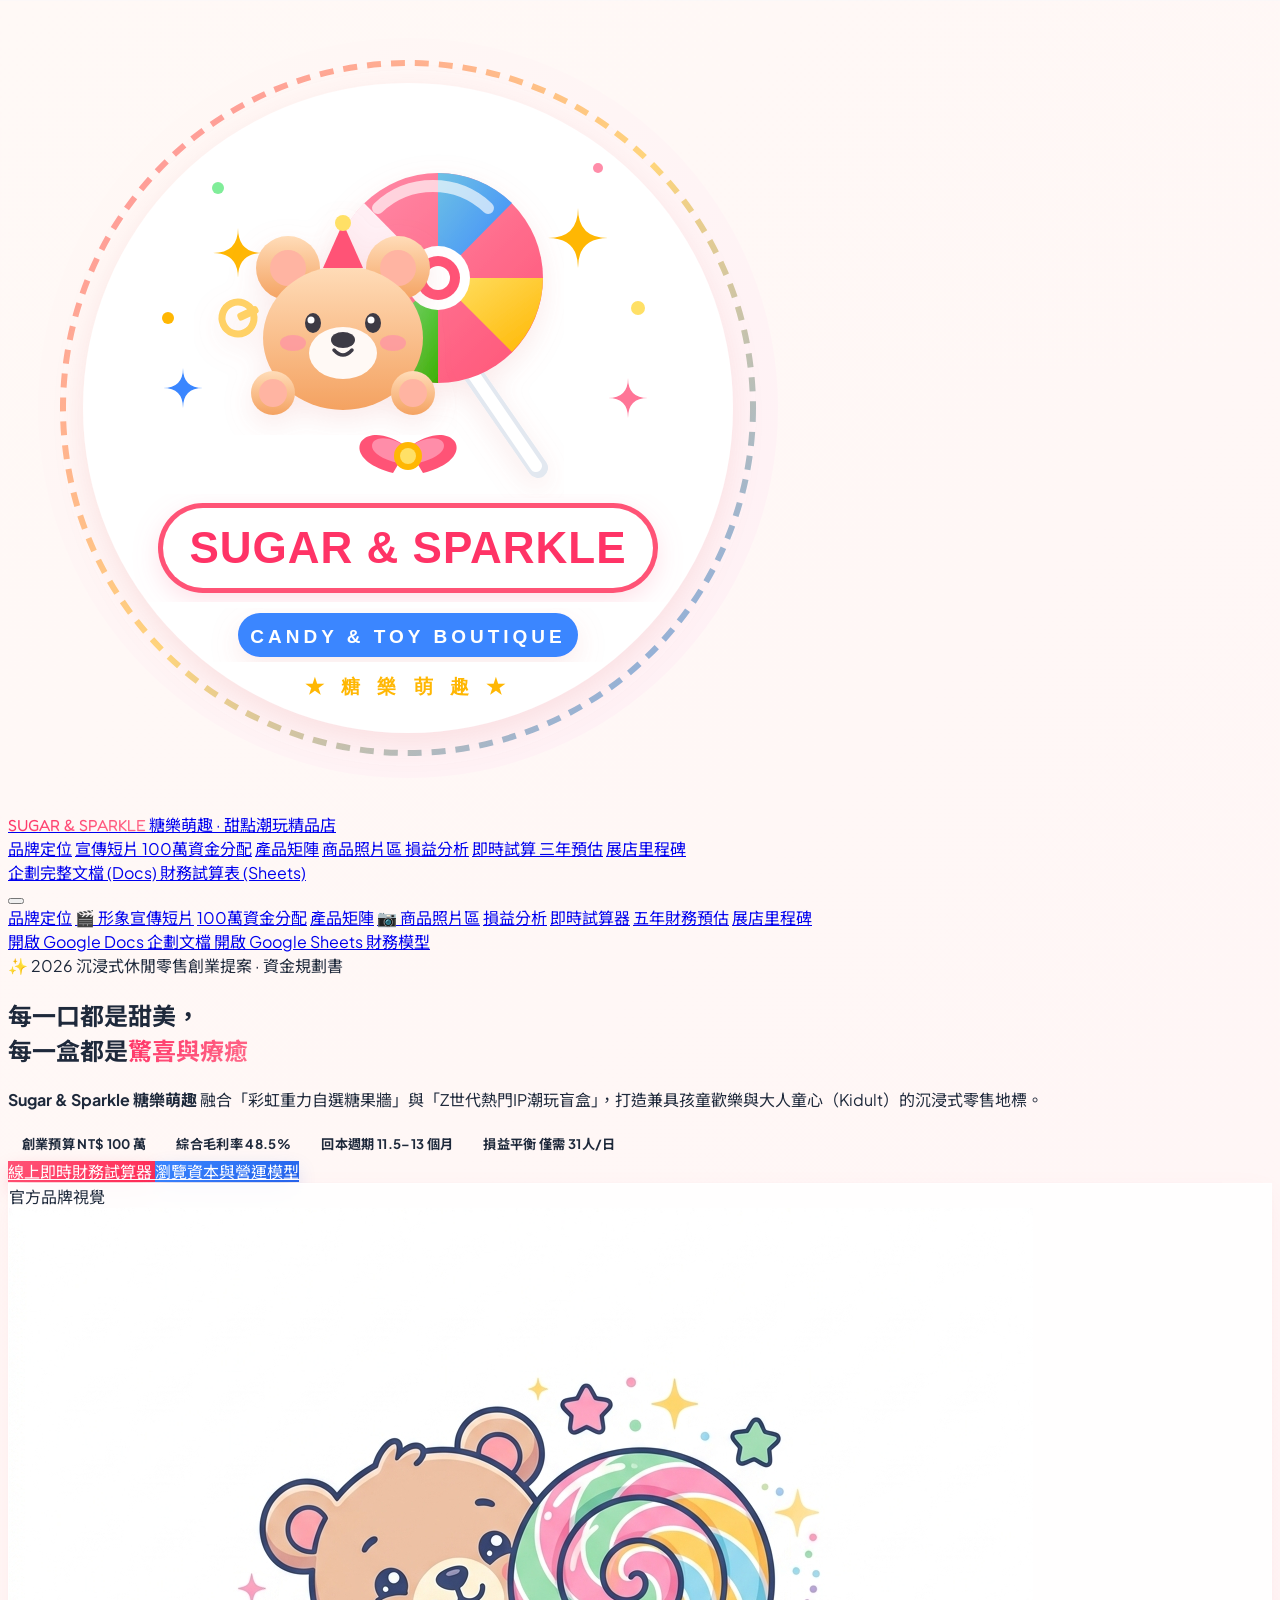
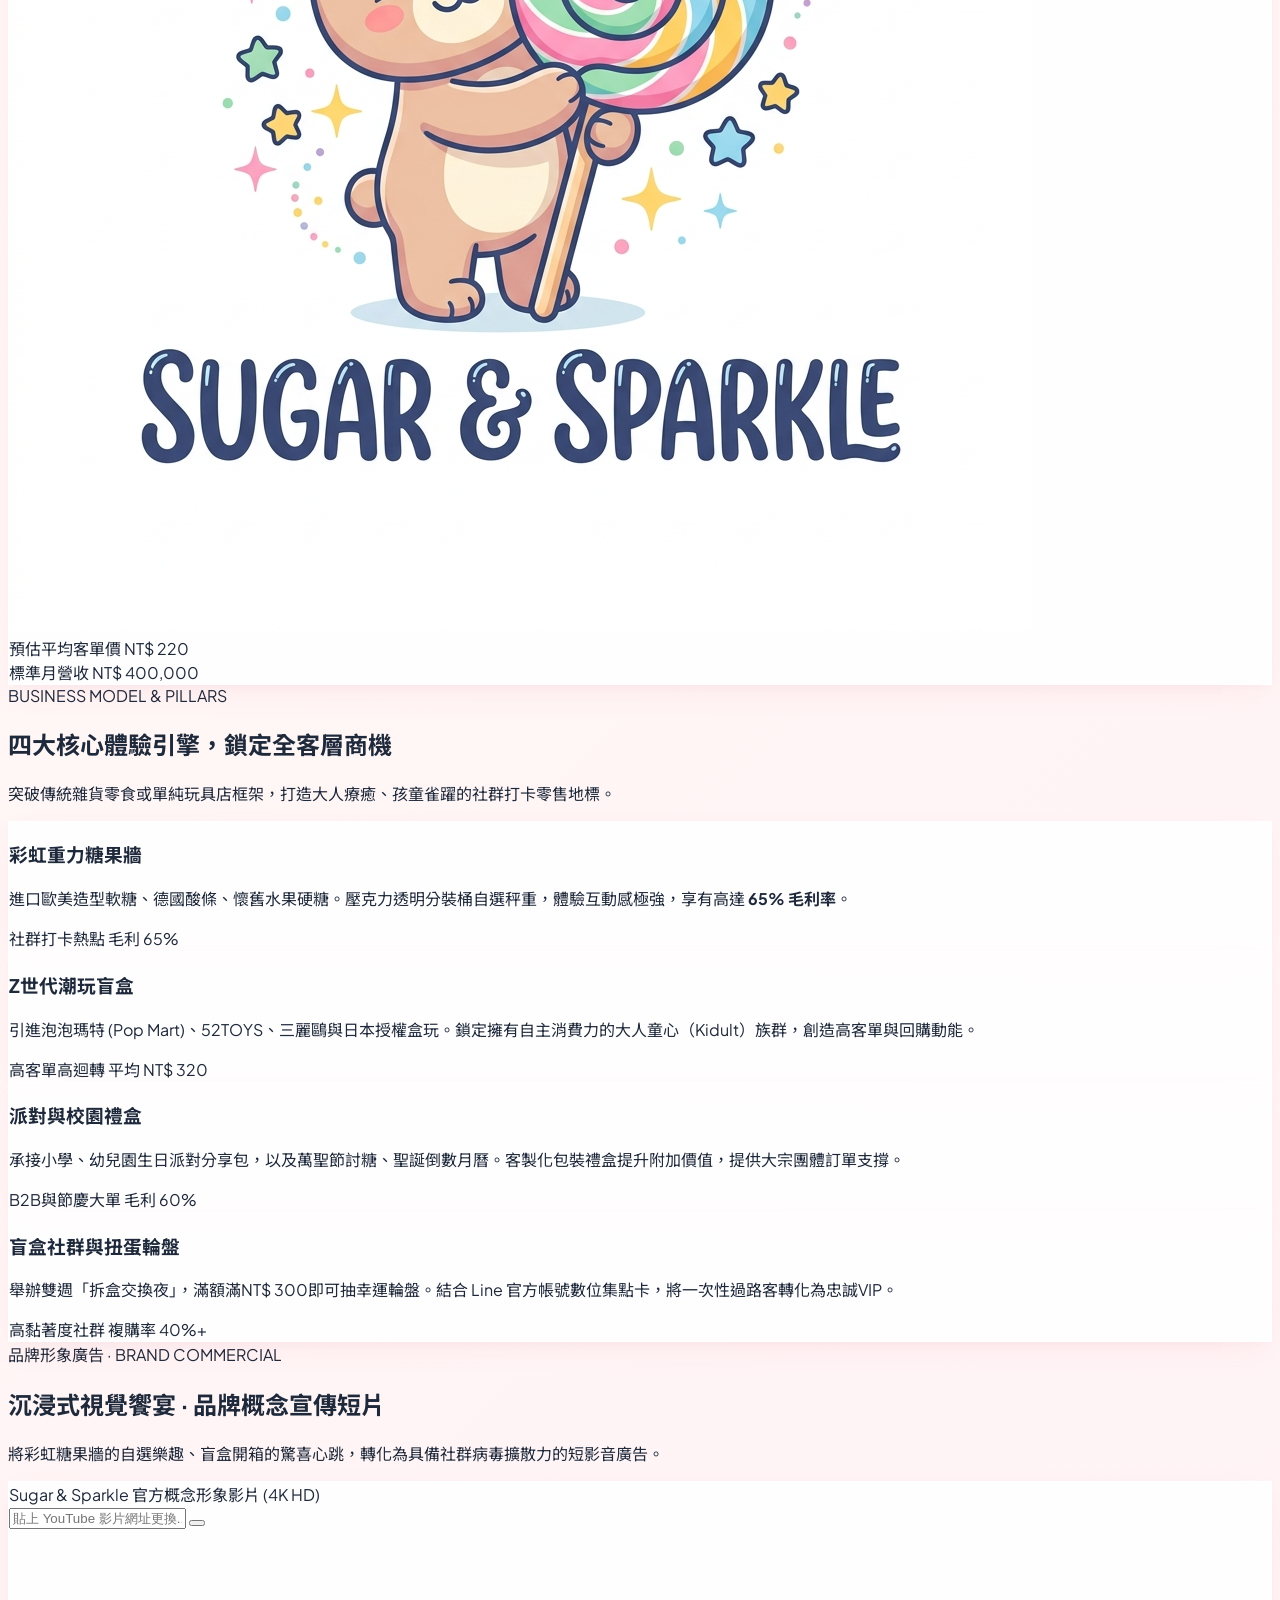
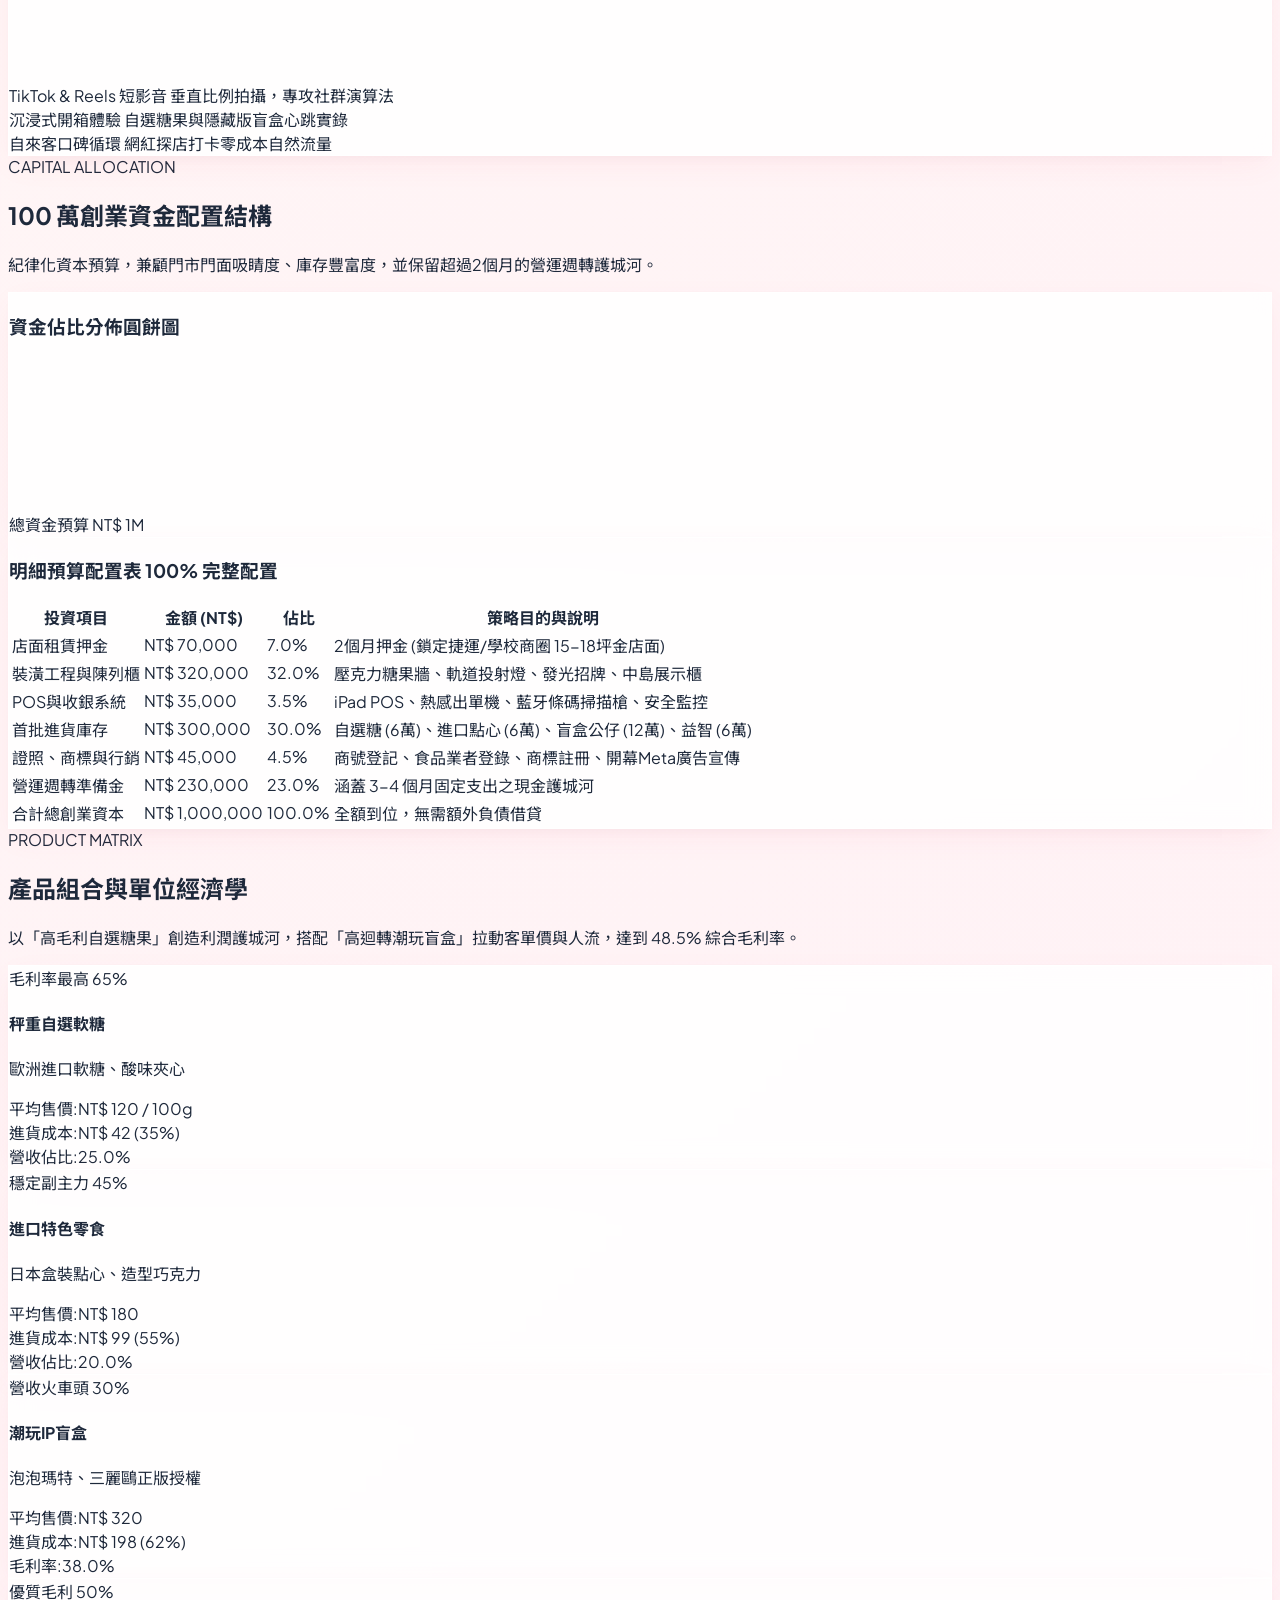
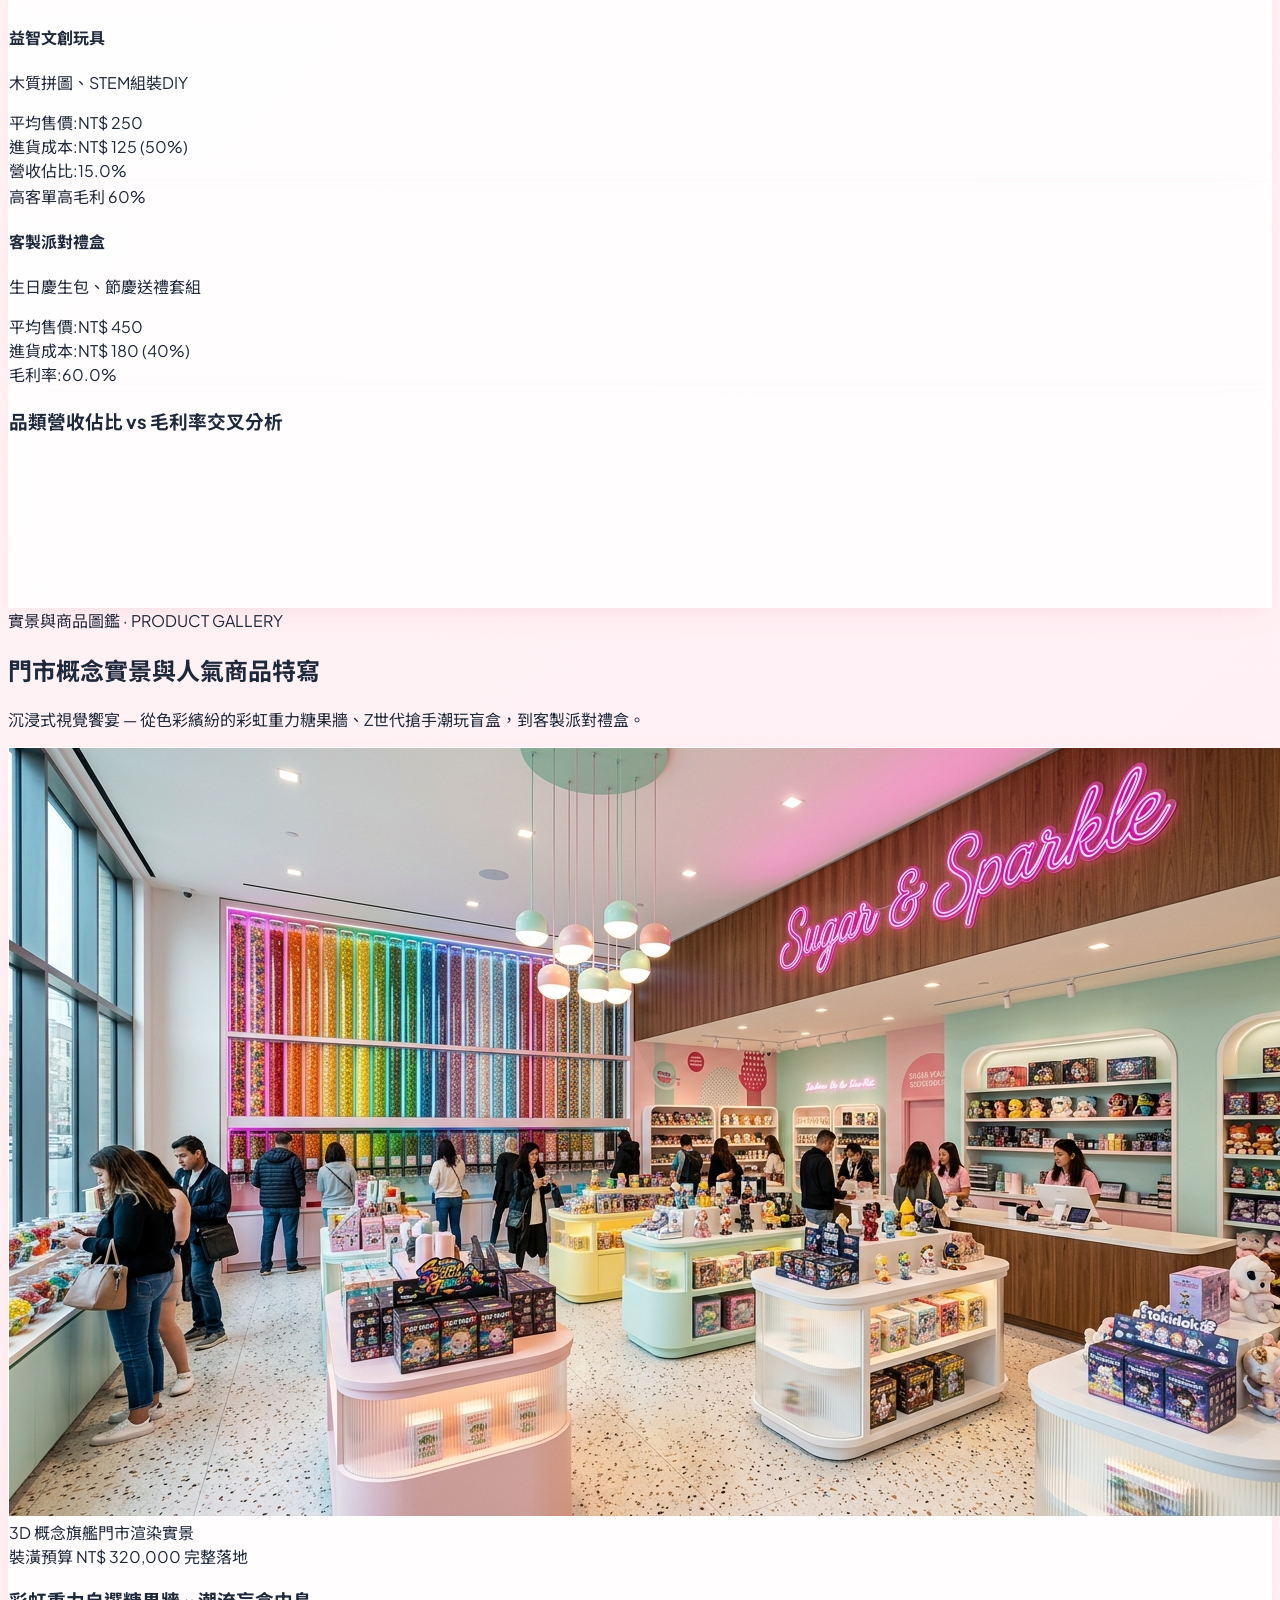
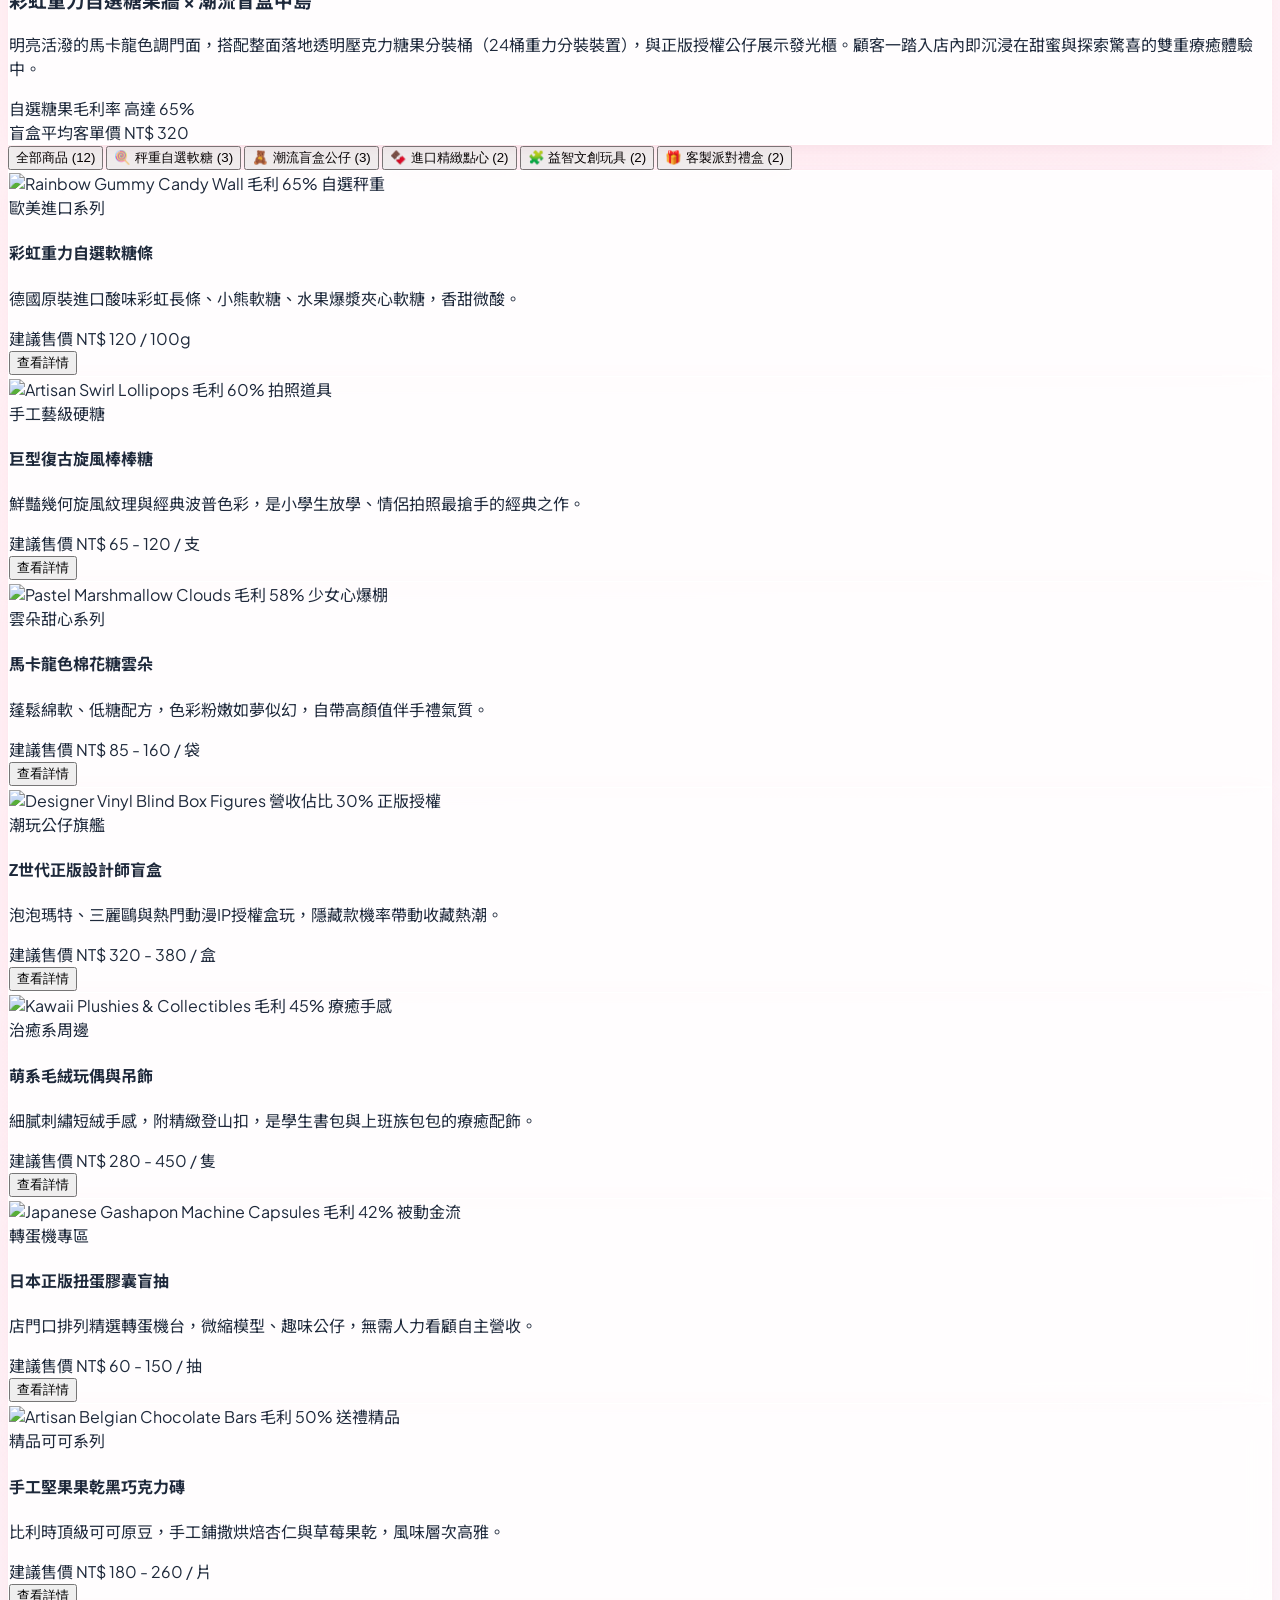
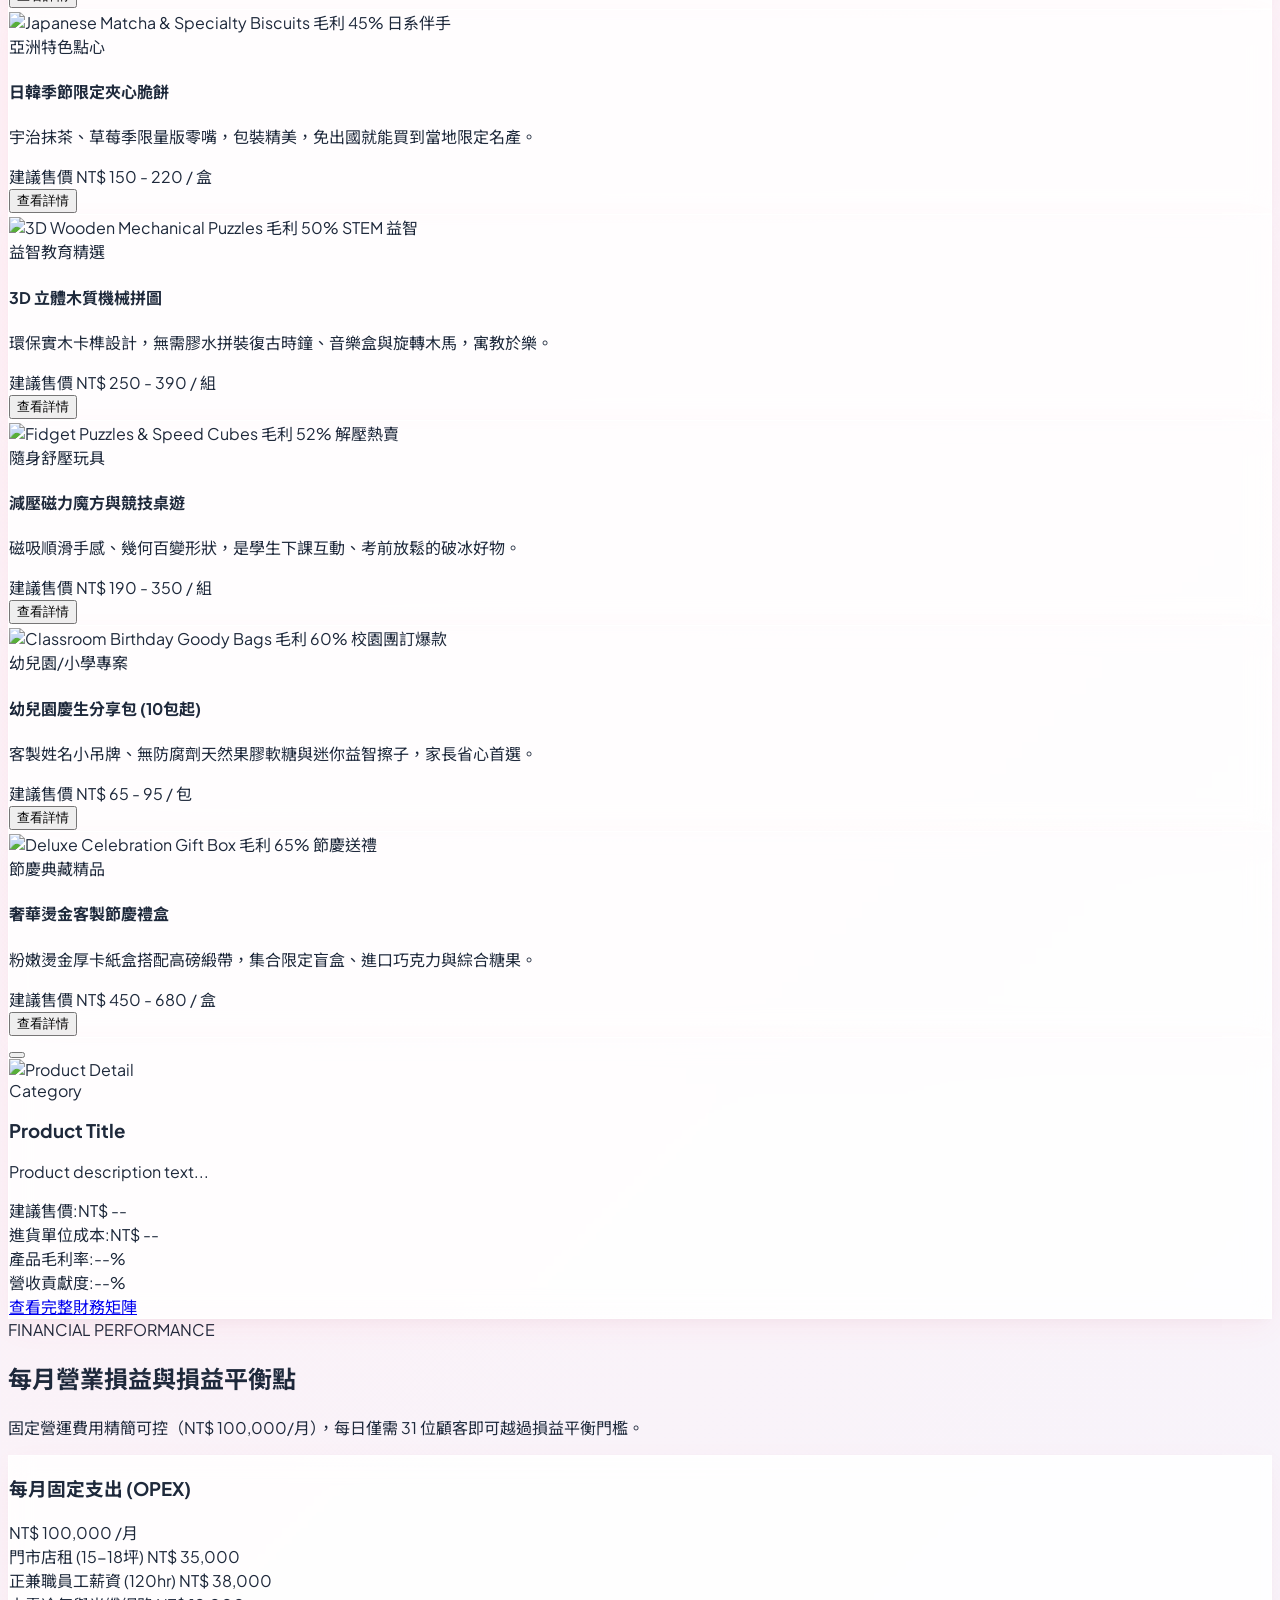
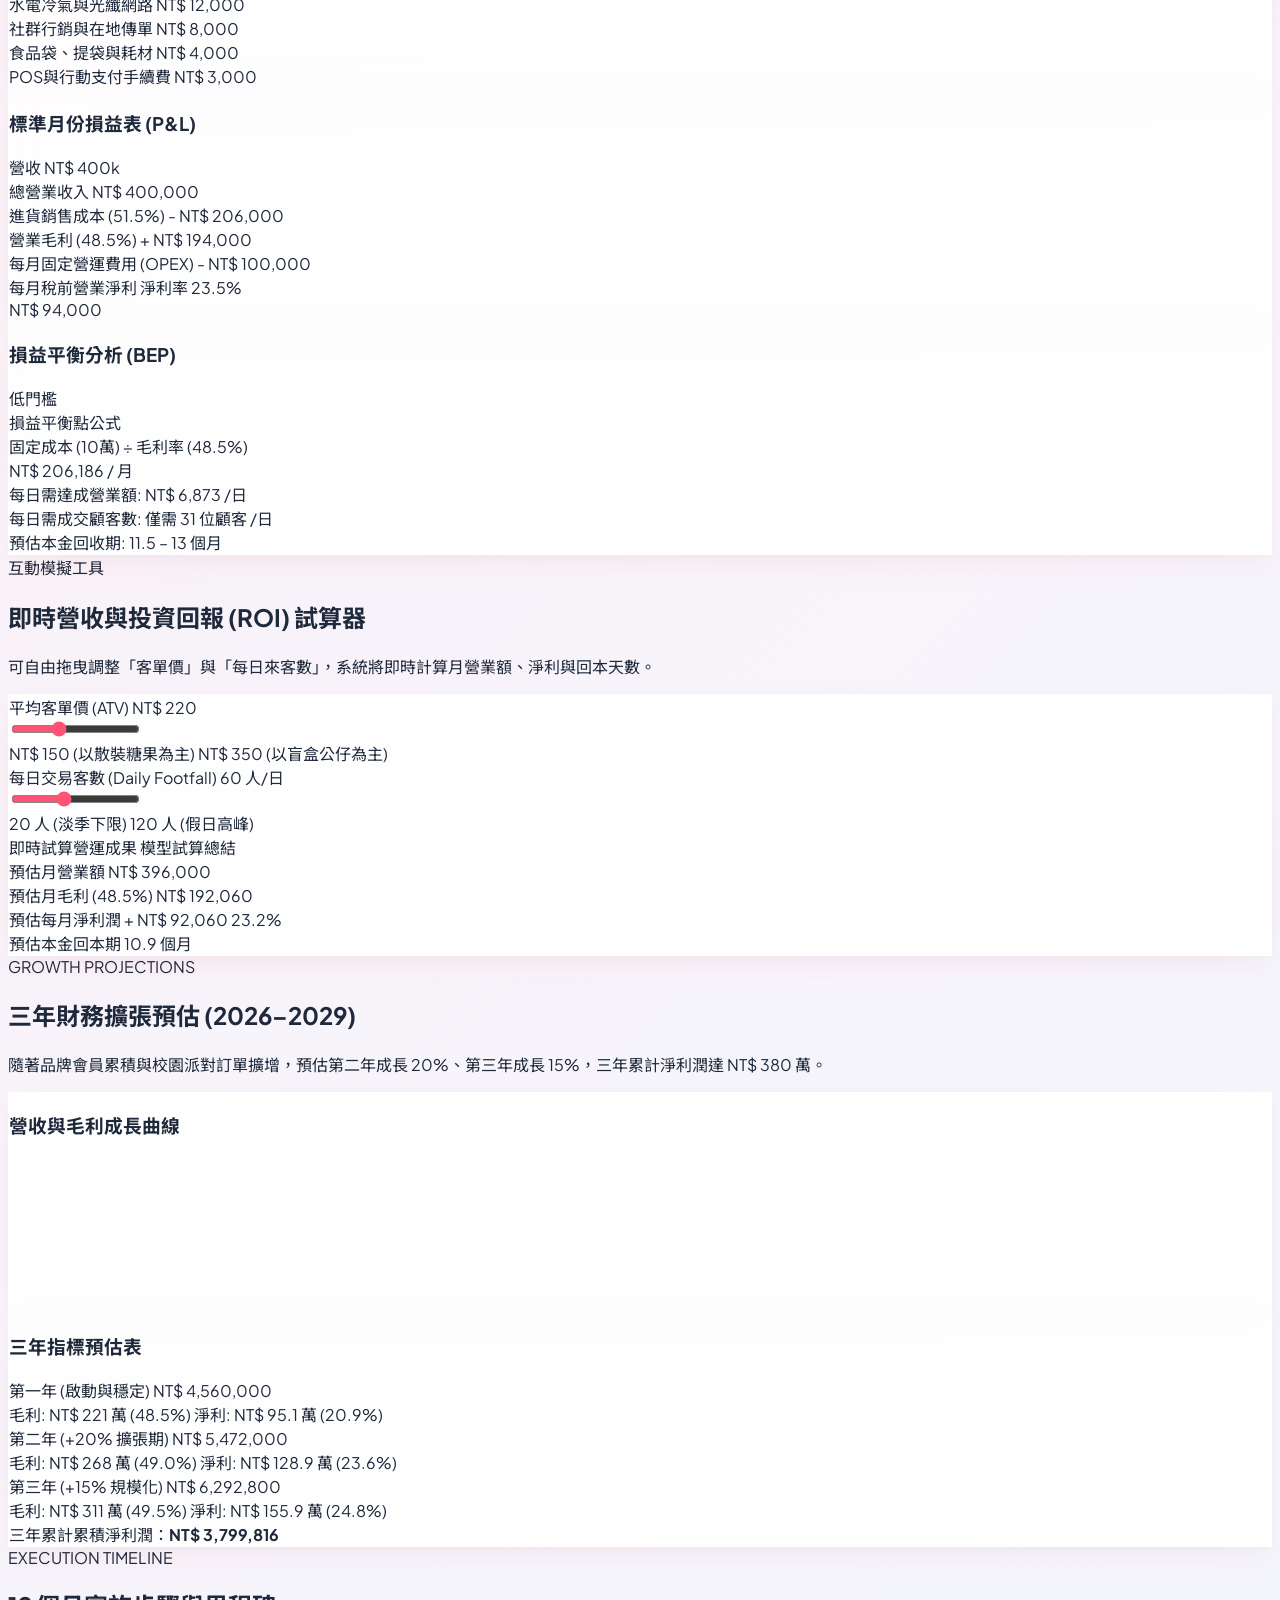
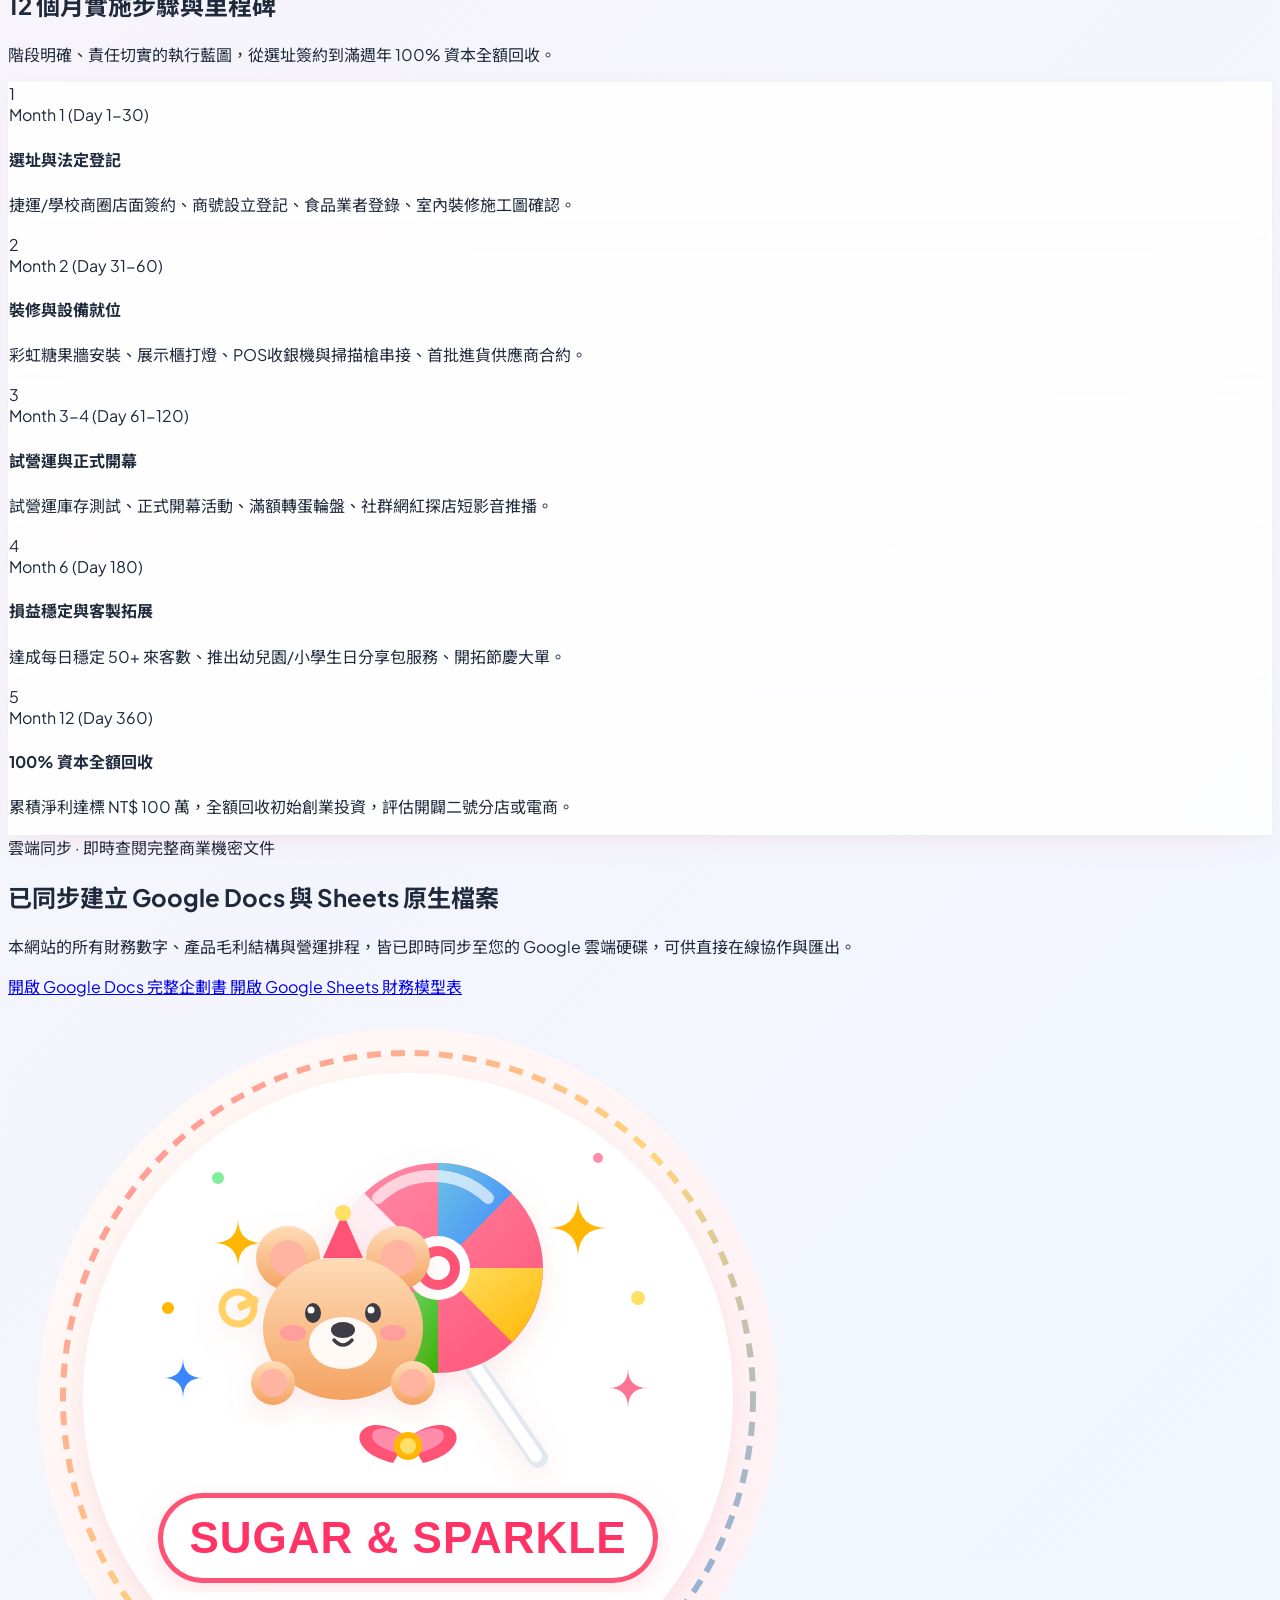
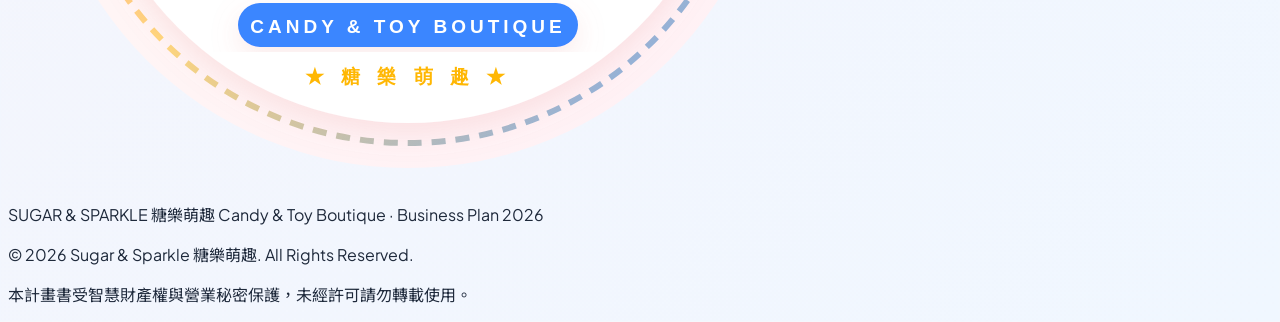
==== index.html @ ecc7aab5 "Add brand commercial video theater and product showcase gallery" ====
<!DOCTYPE html>
<html lang="zh-TW" class="scroll-smooth">
<head>
  <meta charset="UTF-8">
  <meta name="viewport" content="width=device-width, initial-scale=1.0">
  <title>Sugar & Sparkle 糖樂萌趣 | 糖果與潮玩專賣店 創業營運計畫書</title>
  <meta name="description" content="Sugar & Sparkle 糖樂萌趣 商業企劃書與財務模型網站。結合彩虹自選糖果牆與Z世代潮玩盲盒，100萬資本預算，毛利率48.5%，投資回收期12個月。">
  
  <!-- Tailwind CSS CDN -->
  <script src="https://cdn.tailwindcss.com"></script>
  <!-- Chart.js CDN -->
  <script src="https://cdn.jsdelivr.net/npm/chart.js"></script>
  <!-- Lucide Icons -->
  <script src="https://unpkg.com/lucide@latest"></script>
  
  <!-- Custom Styles -->
  <link rel="stylesheet" href="styles.css">
  
  <script>
    tailwind.config = {
      theme: {
        extend: {
          colors: {
            brandPink: '#FF5376',
            brandPinkLight: '#FFEBF0',
            brandBlue: '#3A86FF',
            brandYellow: '#FFB703',
            brandMint: '#06D6A0',
            brandPurple: '#8338EC',
          }
        }
      }
    }
  </script>
</head>
<body class="antialiased min-h-screen">

  <!-- ================= TOP NAVIGATION ================= -->
  <header class="sticky top-0 z-50 bg-white/80 backdrop-blur-md border-b border-pink-100 shadow-sm transition-all">
    <div class="max-w-7xl mx-auto px-4 sm:px-6 lg:px-8 h-20 flex items-center justify-between">
      
      <!-- Logo & Brand Name -->
      <a href="#" class="flex items-center gap-3 group">
        <img src="assets/images/logo.svg" alt="Sugar & Sparkle Logo" class="w-12 h-12 rounded-full shadow-md group-hover:scale-105 transition-transform">
        <div>
          <span class="text-xl sm:text-2xl font-black font-display gradient-text-pink tracking-tight block">SUGAR &amp; SPARKLE</span>
          <span class="text-xs font-bold text-gray-500 tracking-wider block -mt-1">糖樂萌趣 · 甜點潮玩精品店</span>
        </div>
      </a>

      <!-- Desktop Navigation Links -->
      <nav class="hidden lg:flex items-center gap-7 text-sm font-bold text-gray-700">
        <a href="#concept" class="hover:text-brandPink transition-colors">品牌定位</a>
        <a href="#video" class="hover:text-brandPink transition-colors flex items-center gap-1 font-bold text-brandPurple">
          <i data-lucide="film" class="w-4 h-4"></i>宣傳短片
        </a>
        <a href="#budget" class="hover:text-brandPink transition-colors">100萬資金分配</a>
        <a href="#products" class="hover:text-brandPink transition-colors">產品矩陣</a>
        <a href="#gallery" class="hover:text-brandPink transition-colors font-extrabold text-brandPink flex items-center gap-1.5 bg-pink-50 px-3 py-1.5 rounded-xl border border-pink-200">
          <i data-lucide="camera" class="w-4 h-4"></i>商品照片區
        </a>
        <a href="#pnl" class="hover:text-brandPink transition-colors">損益分析</a>
        <a href="#simulator" class="hover:text-brandPink transition-colors text-brandPurple font-extrabold flex items-center gap-1">
          <i data-lucide="calculator" class="w-4 h-4"></i>即時試算
        </a>
        <a href="#forecast" class="hover:text-brandPink transition-colors">三年預估</a>
        <a href="#roadmap" class="hover:text-brandPink transition-colors">展店里程碑</a>
      </nav>

      <!-- External Document Action Buttons -->
      <div class="hidden sm:flex items-center gap-3">
        <a href="https://docs.google.com/document/d/13652drQSwojgFWc6NzLKUGcrDVU-M7qpPdoCTwTQ1DA/edit" target="_blank" rel="noopener noreferrer" 
           class="inline-flex items-center gap-2 px-3.5 py-2 text-xs font-bold rounded-xl text-blue-700 bg-blue-50 hover:bg-blue-100 border border-blue-200 transition-all">
          <i data-lucide="file-text" class="w-4 h-4 text-blue-600"></i>
          <span>企劃完整文檔 (Docs)</span>
        </a>
        <a href="https://docs.google.com/spreadsheets/d/10dj69oe44KHVzqjqfm9YEBhESA_I3HHJ52TpIxMerf4/edit" target="_blank" rel="noopener noreferrer" 
           class="inline-flex items-center gap-2 px-3.5 py-2 text-xs font-bold rounded-xl text-emerald-700 bg-emerald-50 hover:bg-emerald-100 border border-emerald-200 transition-all">
          <i data-lucide="table" class="w-4 h-4 text-emerald-600"></i>
          <span>財務試算表 (Sheets)</span>
        </a>
      </div>

      <!-- Mobile Menu Button -->
      <button id="mobileMenuBtn" class="lg:hidden p-2 rounded-xl text-gray-700 hover:bg-pink-50">
        <i data-lucide="menu" class="w-6 h-6"></i>
      </button>
    </div>

    <!-- Mobile Dropdown Menu -->
    <div id="mobileMenu" class="hidden lg:hidden bg-white border-b border-pink-100 px-6 py-4 space-y-3 font-bold text-sm text-gray-700 shadow-xl">
      <a href="#concept" class="block hover:text-brandPink py-1">品牌定位</a>
      <a href="#video" class="block hover:text-brandPink py-1 text-brandPurple font-bold">🎬 形象宣傳短片</a>
      <a href="#budget" class="block hover:text-brandPink py-1">100萬資金分配</a>
      <a href="#products" class="block hover:text-brandPink py-1">產品矩陣</a>
      <a href="#gallery" class="block hover:text-brandPink py-1 text-brandPink font-bold">📷 商品照片區</a>
      <a href="#pnl" class="block hover:text-brandPink py-1">損益分析</a>
      <a href="#simulator" class="block hover:text-brandPink py-1 text-brandPurple">即時試算器</a>
      <a href="#forecast" class="block hover:text-brandPink py-1">五年財務預估</a>
      <a href="#roadmap" class="block hover:text-brandPink py-1">展店里程碑</a>
      <div class="pt-3 border-t border-gray-100 flex flex-col gap-2">
        <a href="https://docs.google.com/document/d/13652drQSwojgFWc6NzLKUGcrDVU-M7qpPdoCTwTQ1DA/edit" target="_blank" class="text-xs text-blue-600 flex items-center gap-2 py-1">
          <i data-lucide="file-text" class="w-4 h-4"></i> 開啟 Google Docs 企劃文檔
        </a>
        <a href="https://docs.google.com/spreadsheets/d/10dj69oe44KHVzqjqfm9YEBhESA_I3HHJ52TpIxMerf4/edit" target="_blank" class="text-xs text-emerald-600 flex items-center gap-2 py-1">
          <i data-lucide="table" class="w-4 h-4"></i> 開啟 Google Sheets 財務模型
        </a>
      </div>
    </div>
  </header>


  <!-- ================= HERO SECTION ================= -->
  <section class="relative pt-12 pb-20 md:pt-20 md:pb-32 overflow-hidden">
    <!-- Decorative Floating Shapes -->
    <div class="absolute top-10 left-10 w-72 h-72 bg-pink-200/40 rounded-full blur-3xl pointer-events-none -z-10"></div>
    <div class="absolute bottom-10 right-10 w-96 h-96 bg-blue-200/40 rounded-full blur-3xl pointer-events-none -z-10"></div>

    <div class="max-w-7xl mx-auto px-4 sm:px-6 lg:px-8">
      <div class="grid grid-cols-1 lg:grid-cols-12 gap-12 items-center">
        
        <!-- Left Column: Pitch & Headline -->
        <div class="lg:col-span-7 space-y-6 text-center lg:text-left">
          
          <div class="inline-flex items-center gap-2 px-4 py-2 rounded-full bg-pink-100/80 border border-pink-200 text-brandPink text-xs sm:text-sm font-extrabold shadow-sm">
            <span class="flex h-2 w-2 rounded-full bg-brandPink animate-ping"></span>
            <span>✨ 2026 沉浸式休閒零售創業提案 · 資金規劃書</span>
          </div>

          <h1 class="text-4xl sm:text-5xl lg:text-6xl font-black tracking-tight leading-tight text-gray-900">
            每一口都是甜美，<br class="hidden sm:block"/>
            每一盒都是<span class="gradient-text-pink underline decoration-wavy decoration-pink-300">驚喜與療癒</span>
          </h1>

          <p class="text-base sm:text-lg text-gray-600 leading-relaxed max-w-2xl mx-auto lg:mx-0">
            <strong>Sugar &amp; Sparkle 糖樂萌趣</strong> 融合「彩虹重力自選糖果牆」與「Z世代熱門IP潮玩盲盒」，打造兼具孩童歡樂與大人童心（Kidult）的沉浸式零售地標。
          </p>

          <!-- Core Value Badges -->
          <div class="flex flex-wrap items-center justify-center lg:justify-start gap-3 pt-2">
            <span class="pill-badge bg-rose-50 text-rose-700 border border-rose-200">
              <i data-lucide="badge-dollar-sign" class="w-4 h-4 mr-1 text-rose-500"></i>創業預算 NT$ 100 萬
            </span>
            <span class="pill-badge bg-emerald-50 text-emerald-700 border border-emerald-200">
              <i data-lucide="trending-up" class="w-4 h-4 mr-1 text-emerald-500"></i>綜合毛利率 48.5%
            </span>
            <span class="pill-badge bg-blue-50 text-blue-700 border border-blue-200">
              <i data-lucide="clock" class="w-4 h-4 mr-1 text-blue-500"></i>回本週期 11.5–13 個月
            </span>
            <span class="pill-badge bg-purple-50 text-purple-700 border border-purple-200">
              <i data-lucide="users" class="w-4 h-4 mr-1 text-purple-500"></i>損益平衡 僅需 31人/日
            </span>
          </div>

          <!-- Hero CTAs -->
          <div class="flex flex-col sm:flex-row items-center justify-center lg:justify-start gap-4 pt-4">
            <a href="#simulator" class="btn-candy-primary w-full sm:w-auto px-8 py-4 rounded-2xl font-black text-center text-sm sm:text-base flex items-center justify-center gap-2 shadow-lg">
              <i data-lucide="calculator" class="w-5 h-5"></i>
              <span>線上即時財務試算器</span>
            </a>
            <a href="#budget" class="btn-candy-secondary w-full sm:w-auto px-8 py-4 rounded-2xl font-black text-center text-sm sm:text-base flex items-center justify-center gap-2 shadow-lg">
              <i data-lucide="pie-chart" class="w-5 h-5"></i>
              <span>瀏覽資本與營運模型</span>
            </a>
          </div>

        </div>

        <!-- Right Column: Visual Logo Showcase Card -->
        <div class="lg:col-span-5 flex justify-center">
          <div class="glass-card rounded-3xl p-6 sm:p-8 max-w-md w-full relative group">
            
            <div class="absolute -top-4 -right-4 bg-brandYellow text-white font-extrabold text-xs px-3.5 py-1.5 rounded-full shadow-lg transform rotate-6 flex items-center gap-1">
              <i data-lucide="sparkles" class="w-3.5 h-3.5"></i> 官方品牌視覺
            </div>

            <!-- Logo Image -->
            <div class="overflow-hidden rounded-2xl shadow-inner border border-pink-100 bg-white mb-6">
              <img src="assets/images/logo.jpg" alt="Sugar & Sparkle Brand Identity" class="w-full h-auto object-cover transform group-hover:scale-105 transition-transform duration-500">
            </div>

            <!-- Card Bottom Stats -->
            <div class="grid grid-cols-2 gap-4 text-center">
              <div class="bg-pink-50/80 rounded-2xl p-3 border border-pink-100">
                <span class="text-xs font-bold text-gray-500 block">預估平均客單價</span>
                <span class="text-xl font-black text-brandPink">NT$ 220</span>
              </div>
              <div class="bg-blue-50/80 rounded-2xl p-3 border border-blue-100">
                <span class="text-xs font-bold text-gray-500 block">標準月營收</span>
                <span class="text-xl font-black text-brandBlue">NT$ 400,000</span>
              </div>
            </div>

          </div>
        </div>

      </div>
    </div>
  </section>


  <!-- ================= SECTION 1: CORE CONCEPT & PILLARS ================= -->
  <section id="concept" class="py-16 md:py-24 bg-white/60 border-y border-pink-100">
    <div class="max-w-7xl mx-auto px-4 sm:px-6 lg:px-8">
      
      <div class="text-center max-w-3xl mx-auto mb-16">
        <span class="text-brandPink font-extrabold text-sm uppercase tracking-widest block mb-2">BUSINESS MODEL &amp; PILLARS</span>
        <h2 class="text-3xl sm:text-4xl font-black text-gray-900 tracking-tight">四大核心體驗引擎，鎖定全客層商機</h2>
        <p class="text-gray-600 mt-3 text-base">突破傳統雜貨零食或單純玩具店框架，打造大人療癒、孩童雀躍的社群打卡零售地標。</p>
      </div>

      <div class="grid grid-cols-1 md:grid-cols-2 lg:grid-cols-4 gap-6">
        
        <!-- Pillar 1 -->
        <div class="glass-card rounded-3xl p-7 flex flex-col justify-between border-t-4 border-t-brandPink">
          <div>
            <div class="w-14 h-14 rounded-2xl bg-pink-100 text-brandPink flex items-center justify-center mb-6 shadow-sm">
              <i data-lucide="candy" class="w-7 h-7"></i>
            </div>
            <h3 class="text-xl font-black text-gray-900 mb-2">彩虹重力糖果牆</h3>
            <p class="text-sm text-gray-600 leading-relaxed">
              進口歐美造型軟糖、德國酸條、懷舊水果硬糖。壓克力透明分裝桶自選秤重，體驗互動感極強，享有高達 <strong>65% 毛利率</strong>。
            </p>
          </div>
          <div class="mt-6 pt-4 border-t border-gray-100 flex items-center justify-between text-xs font-extrabold text-brandPink">
            <span>社群打卡熱點</span>
            <span>毛利 65%</span>
          </div>
        </div>

        <!-- Pillar 2 -->
        <div class="glass-card rounded-3xl p-7 flex flex-col justify-between border-t-4 border-t-brandBlue">
          <div>
            <div class="w-14 h-14 rounded-2xl bg-blue-100 text-brandBlue flex items-center justify-center mb-6 shadow-sm">
              <i data-lucide="box" class="w-7 h-7"></i>
            </div>
            <h3 class="text-xl font-black text-gray-900 mb-2">Z世代潮玩盲盒</h3>
            <p class="text-sm text-gray-600 leading-relaxed">
              引進泡泡瑪特 (Pop Mart)、52TOYS、三麗鷗與日本授權盒玩。鎖定擁有自主消費力的大人童心（Kidult）族群，創造高客單與回購動能。
            </p>
          </div>
          <div class="mt-6 pt-4 border-t border-gray-100 flex items-center justify-between text-xs font-extrabold text-brandBlue">
            <span>高客單高迴轉</span>
            <span>平均 NT$ 320</span>
          </div>
        </div>

        <!-- Pillar 3 -->
        <div class="glass-card rounded-3xl p-7 flex flex-col justify-between border-t-4 border-t-brandYellow">
          <div>
            <div class="w-14 h-14 rounded-2xl bg-amber-100 text-brandYellow flex items-center justify-center mb-6 shadow-sm">
              <i data-lucide="gift" class="w-7 h-7"></i>
            </div>
            <h3 class="text-xl font-black text-gray-900 mb-2">派對與校園禮盒</h3>
            <p class="text-sm text-gray-600 leading-relaxed">
              承接小學、幼兒園生日派對分享包，以及萬聖節討糖、聖誕倒數月曆。客製化包裝禮盒提升附加價值，提供大宗團體訂單支撐。
            </p>
          </div>
          <div class="mt-6 pt-4 border-t border-gray-100 flex items-center justify-between text-xs font-extrabold text-brandYellow">
            <span>B2B與節慶大單</span>
            <span>毛利 60%</span>
          </div>
        </div>

        <!-- Pillar 4 -->
        <div class="glass-card rounded-3xl p-7 flex flex-col justify-between border-t-4 border-t-brandPurple">
          <div>
            <div class="w-14 h-14 rounded-2xl bg-purple-100 text-brandPurple flex items-center justify-center mb-6 shadow-sm">
              <i data-lucide="sparkles" class="w-7 h-7"></i>
            </div>
            <h3 class="text-xl font-black text-gray-900 mb-2">盲盒社群與扭蛋輪盤</h3>
            <p class="text-sm text-gray-600 leading-relaxed">
              舉辦雙週「拆盒交換夜」，滿額滿NT$ 300即可抽幸運輪盤。結合 Line 官方帳號數位集點卡，將一次性過路客轉化為忠誠VIP。
            </p>
          </div>
          <div class="mt-6 pt-4 border-t border-gray-100 flex items-center justify-between text-xs font-extrabold text-brandPurple">
            <span>高黏著度社群</span>
            <span>複購率 40%+</span>
          </div>
        </div>

      </div>

    </div>
  </section>




  <!-- ================= SECTION: BRAND COMMERCIAL VIDEO (形象宣傳短片專區) ================= -->
  <section id="video" class="py-16 md:py-24 bg-gradient-to-b from-pink-50/50 via-white to-pink-50/30 border-y border-pink-100 relative overflow-hidden">
    <!-- Ambient Glow Background -->
    <div class="absolute top-1/2 left-1/2 -translate-x-1/2 -translate-y-1/2 w-[600px] h-[600px] bg-pink-200/30 rounded-full blur-3xl pointer-events-none -z-10"></div>

    <div class="max-w-7xl mx-auto px-4 sm:px-6 lg:px-8">
      
      <!-- Section Header -->
      <div class="text-center max-w-3xl mx-auto mb-12">
        <span class="inline-flex items-center gap-1.5 px-3 py-1 rounded-full bg-pink-100 text-brandPink text-xs font-extrabold mb-2">
          <i data-lucide="film" class="w-3.5 h-3.5"></i> 品牌形象廣告 · BRAND COMMERCIAL
        </span>
        <h2 class="text-3xl sm:text-4xl font-black text-gray-900 tracking-tight">沉浸式視覺饗宴 · 品牌概念宣傳短片</h2>
        <p class="text-gray-600 mt-3 text-base">將彩虹糖果牆的自選樂趣、盲盒開箱的驚喜心跳，轉化為具備社群病毒擴散力的短影音廣告。</p>
      </div>

      <!-- Main Video Theater Container -->
      <div class="max-w-4xl mx-auto glass-card rounded-3xl p-4 sm:p-6 shadow-2xl border-2 border-pink-200/90 relative group">
        
        <!-- Video Header Bar with Switcher / Customizer -->
        <div class="flex flex-col sm:flex-row items-center justify-between gap-3 pb-4 mb-4 border-b border-gray-100 text-xs">
          <div class="flex items-center gap-2">
            <span class="flex h-2.5 w-2.5 rounded-full bg-red-500 animate-pulse"></span>
            <span class="font-extrabold text-gray-800 text-sm">Sugar &amp; Sparkle 官方概念形象影片 (4K HD)</span>
          </div>
          <!-- Live YouTube Input Tool -->
          <div class="flex items-center gap-2 w-full sm:w-auto">
            <div class="relative flex-1 sm:w-72">
              <input type="text" id="videoUrlInput" placeholder="貼上 YouTube 影片網址更換..." 
                     class="w-full text-xs py-1.5 pl-3 pr-8 rounded-xl border border-gray-200 focus:outline-none focus:border-brandPink bg-gray-50/80">
              <button id="updateVideoBtn" title="點擊切換影片" class="absolute right-2 top-1/2 -translate-y-1/2 text-gray-400 hover:text-brandPink">
                <i data-lucide="arrow-right-circle" class="w-4 h-4"></i>
              </button>
            </div>
          </div>
        </div>

        <!-- 16:9 Responsive Video Player Box -->
        <div class="relative w-full aspect-video rounded-2xl overflow-hidden bg-black shadow-inner border border-pink-100">
          <iframe id="mainPromoVideo" class="w-full h-full" 
                  src="https://www.youtube.com/embed/L_LUpnjgPso?rel=0&modestbranding=1" 
                  title="Sugar & Sparkle 官方品牌概念影片" 
                  frameborder="0" 
                  allow="accelerometer; autoplay; clipboard-write; encrypted-media; gyroscope; picture-in-picture; web-share" 
                  allowfullscreen>
          </iframe>
        </div>

        <!-- Video Highlights & Strategy Badges -->
        <div class="grid grid-cols-1 sm:grid-cols-3 gap-4 pt-6 text-center text-xs">
          <div class="p-3.5 rounded-2xl bg-pink-50/80 border border-pink-100 flex items-center gap-3">
            <div class="w-9 h-9 rounded-xl bg-brandPink text-white flex items-center justify-center shrink-0">
              <i data-lucide="smartphone" class="w-5 h-5"></i>
            </div>
            <div class="text-left">
              <span class="font-bold text-gray-900 block">TikTok &amp; Reels 短影音</span>
              <span class="text-gray-500 text-[11px]">垂直比例拍攝，專攻社群演算法</span>
            </div>
          </div>

          <div class="p-3.5 rounded-2xl bg-blue-50/80 border border-blue-100 flex items-center gap-3">
            <div class="w-9 h-9 rounded-xl bg-brandBlue text-white flex items-center justify-center shrink-0">
              <i data-lucide="sparkles" class="w-5 h-5"></i>
            </div>
            <div class="text-left">
              <span class="font-bold text-gray-900 block">沉浸式開箱體驗</span>
              <span class="text-gray-500 text-[11px]">自選糖果與隱藏版盲盒心跳實錄</span>
            </div>
          </div>

          <div class="p-3.5 rounded-2xl bg-emerald-50/80 border border-emerald-100 flex items-center gap-3">
            <div class="w-9 h-9 rounded-xl bg-emerald-500 text-white flex items-center justify-center shrink-0">
              <i data-lucide="share-2" class="w-5 h-5"></i>
            </div>
            <div class="text-left">
              <span class="font-bold text-gray-900 block">自來客口碑循環</span>
              <span class="text-gray-500 text-[11px]">網紅探店打卡零成本自然流量</span>
            </div>
          </div>
        </div>

      </div>

    </div>
  </section>


  <!-- ================= SECTION 2: 100萬資金分配 (CAPITAL BUDGET) ================= -->
  <section id="budget" class="py-16 md:py-24">
    <div class="max-w-7xl mx-auto px-4 sm:px-6 lg:px-8">
      
      <div class="text-center max-w-3xl mx-auto mb-16">
        <span class="text-brandPink font-extrabold text-sm uppercase tracking-widest block mb-2">CAPITAL ALLOCATION</span>
        <h2 class="text-3xl sm:text-4xl font-black text-gray-900 tracking-tight">100 萬創業資金配置結構</h2>
        <p class="text-gray-600 mt-3 text-base">紀律化資本預算，兼顧門市門面吸睛度、庫存豐富度，並保留超過2個月的營運週轉護城河。</p>
      </div>

      <div class="grid grid-cols-1 lg:grid-cols-12 gap-10 items-center">
        
        <!-- Doughnut Chart Column -->
        <div class="lg:col-span-5 glass-card rounded-3xl p-6 sm:p-8 flex flex-col items-center">
          <h3 class="text-lg font-black text-gray-900 mb-4 flex items-center gap-2">
            <i data-lucide="pie-chart" class="w-5 h-5 text-brandPink"></i>
            <span>資金佔比分佈圓餅圖</span>
          </h3>
          <div class="relative w-full h-[320px] sm:h-[360px]">
            <canvas id="budgetDoughnutChart"></canvas>
            <div class="absolute inset-0 flex flex-col items-center justify-center pointer-events-none pb-12">
              <span class="text-xs font-bold text-gray-500">總資金預算</span>
              <span class="text-2xl font-black text-gray-900">NT$ 1M</span>
            </div>
          </div>
        </div>

        <!-- Budget Table Column -->
        <div class="lg:col-span-7">
          <div class="glass-card rounded-3xl p-6 sm:p-8 overflow-hidden">
            <h3 class="text-lg font-black text-gray-900 mb-6 flex items-center justify-between">
              <span class="flex items-center gap-2">
                <i data-lucide="table" class="w-5 h-5 text-brandBlue"></i>
                <span>明細預算配置表</span>
              </span>
              <span class="text-xs font-bold bg-pink-100 text-brandPink px-3 py-1 rounded-full">100% 完整配置</span>
            </h3>

            <div class="overflow-x-auto">
              <table class="w-full text-left text-sm">
                <thead>
                  <tr class="border-b border-gray-200 text-gray-500 text-xs font-extrabold uppercase">
                    <th class="py-3 px-2">投資項目</th>
                    <th class="py-3 px-2">金額 (NT$)</th>
                    <th class="py-3 px-2">佔比</th>
                    <th class="py-3 px-2">策略目的與說明</th>
                  </tr>
                </thead>
                <tbody class="divide-y divide-gray-100 font-medium">
                  
                  <tr>
                    <td class="py-3 px-2 font-bold text-gray-900">店面租賃押金</td>
                    <td class="py-3 px-2 font-black text-brandBlue">NT$ 70,000</td>
                    <td class="py-3 px-2">
                      <span class="text-xs font-bold bg-blue-100 text-blue-800 px-2 py-0.5 rounded">7.0%</span>
                    </td>
                    <td class="py-3 px-2 text-xs text-gray-500">2個月押金 (鎖定捷運/學校商圈 15-18坪金店面)</td>
                  </tr>

                  <tr>
                    <td class="py-3 px-2 font-bold text-gray-900">裝潢工程與陳列櫃</td>
                    <td class="py-3 px-2 font-black text-brandPink">NT$ 320,000</td>
                    <td class="py-3 px-2">
                      <span class="text-xs font-bold bg-pink-100 text-pink-800 px-2 py-0.5 rounded">32.0%</span>
                    </td>
                    <td class="py-3 px-2 text-xs text-gray-500">壓克力糖果牆、軌道投射燈、發光招牌、中島展示櫃</td>
                  </tr>

                  <tr>
                    <td class="py-3 px-2 font-bold text-gray-900">POS與收銀系統</td>
                    <td class="py-3 px-2 font-black text-amber-600">NT$ 35,000</td>
                    <td class="py-3 px-2">
                      <span class="text-xs font-bold bg-amber-100 text-amber-800 px-2 py-0.5 rounded">3.5%</span>
                    </td>
                    <td class="py-3 px-2 text-xs text-gray-500">iPad POS、熱感出單機、藍牙條碼掃描槍、安全監控</td>
                  </tr>

                  <tr>
                    <td class="py-3 px-2 font-bold text-gray-900">首批進貨庫存</td>
                    <td class="py-3 px-2 font-black text-brandPurple">NT$ 300,000</td>
                    <td class="py-3 px-2">
                      <span class="text-xs font-bold bg-purple-100 text-purple-800 px-2 py-0.5 rounded">30.0%</span>
                    </td>
                    <td class="py-3 px-2 text-xs text-gray-500">自選糖 (6萬)、進口點心 (6萬)、盲盒公仔 (12萬)、益智 (6萬)</td>
                  </tr>

                  <tr>
                    <td class="py-3 px-2 font-bold text-gray-900">證照、商標與行銷</td>
                    <td class="py-3 px-2 font-black text-rose-600">NT$ 45,000</td>
                    <td class="py-3 px-2">
                      <span class="text-xs font-bold bg-rose-100 text-rose-800 px-2 py-0.5 rounded">4.5%</span>
                    </td>
                    <td class="py-3 px-2 text-xs text-gray-500">商號登記、食品業者登錄、商標註冊、開幕Meta廣告宣傳</td>
                  </tr>

                  <tr class="bg-emerald-50/50">
                    <td class="py-3 px-2 font-bold text-gray-900">營運週轉準備金</td>
                    <td class="py-3 px-2 font-black text-emerald-600">NT$ 230,000</td>
                    <td class="py-3 px-2">
                      <span class="text-xs font-bold bg-emerald-100 text-emerald-800 px-2 py-0.5 rounded">23.0%</span>
                    </td>
                    <td class="py-3 px-2 text-xs text-gray-500 font-bold">涵蓋 3-4 個月固定支出之現金護城河</td>
                  </tr>

                  <tr class="bg-pink-50/70 font-black text-base border-t-2 border-brandPink">
                    <td class="py-3 px-2 text-gray-900">合計總創業資本</td>
                    <td class="py-3 px-2 text-brandPink">NT$ 1,000,000</td>
                    <td class="py-3 px-2">100.0%</td>
                    <td class="py-3 px-2 text-xs text-gray-600">全額到位，無需額外負債借貸</td>
                  </tr>

                </tbody>
              </table>
            </div>

          </div>
        </div>

      </div>

    </div>
  </section>


  <!-- ================= SECTION 3: PRODUCT MIX & UNIT ECONOMICS ================= -->
  <section id="products" class="py-16 md:py-24 bg-white/60 border-y border-pink-100">
    <div class="max-w-7xl mx-auto px-4 sm:px-6 lg:px-8">
      
      <div class="text-center max-w-3xl mx-auto mb-16">
        <span class="text-brandPink font-extrabold text-sm uppercase tracking-widest block mb-2">PRODUCT MATRIX</span>
        <h2 class="text-3xl sm:text-4xl font-black text-gray-900 tracking-tight">產品組合與單位經濟學</h2>
        <p class="text-gray-600 mt-3 text-base">以「高毛利自選糖果」創造利潤護城河，搭配「高迴轉潮玩盲盒」拉動客單價與人流，達到 48.5% 綜合毛利率。</p>
      </div>

      <!-- 5 Product Cards Grid -->
      <div class="grid grid-cols-1 md:grid-cols-2 lg:grid-cols-5 gap-6 mb-12">
        
        <!-- Category 1 -->
        <div class="glass-card rounded-2xl p-5 border-t-4 border-emerald-400">
          <span class="text-xs font-extrabold text-emerald-600 bg-emerald-50 px-2 py-1 rounded-md">毛利率最高 65%</span>
          <h4 class="text-base font-black text-gray-900 mt-3 mb-1">秤重自選軟糖</h4>
          <p class="text-xs text-gray-500 mb-4">歐洲進口軟糖、酸味夾心</p>
          <div class="space-y-1.5 text-xs">
            <div class="flex justify-between"><span class="text-gray-400">平均售價:</span><span class="font-bold">NT$ 120 / 100g</span></div>
            <div class="flex justify-between"><span class="text-gray-400">進貨成本:</span><span class="font-bold">NT$ 42 (35%)</span></div>
            <div class="flex justify-between"><span class="text-gray-400">營收佔比:</span><span class="font-bold text-emerald-600">25.0%</span></div>
          </div>
        </div>

        <!-- Category 2 -->
        <div class="glass-card rounded-2xl p-5 border-t-4 border-blue-400">
          <span class="text-xs font-extrabold text-blue-600 bg-blue-50 px-2 py-1 rounded-md">穩定副主力 45%</span>
          <h4 class="text-base font-black text-gray-900 mt-3 mb-1">進口特色零食</h4>
          <p class="text-xs text-gray-500 mb-4">日本盒裝點心、造型巧克力</p>
          <div class="space-y-1.5 text-xs">
            <div class="flex justify-between"><span class="text-gray-400">平均售價:</span><span class="font-bold">NT$ 180</span></div>
            <div class="flex justify-between"><span class="text-gray-400">進貨成本:</span><span class="font-bold">NT$ 99 (55%)</span></div>
            <div class="flex justify-between"><span class="text-gray-400">營收佔比:</span><span class="font-bold text-blue-600">20.0%</span></div>
          </div>
        </div>

        <!-- Category 3 -->
        <div class="glass-card rounded-2xl p-5 border-t-4 border-purple-400">
          <span class="text-xs font-extrabold text-purple-600 bg-purple-50 px-2 py-1 rounded-md">營收火車頭 30%</span>
          <h4 class="text-base font-black text-gray-900 mt-3 mb-1">潮玩IP盲盒</h4>
          <p class="text-xs text-gray-500 mb-4">泡泡瑪特、三麗鷗正版授權</p>
          <div class="space-y-1.5 text-xs">
            <div class="flex justify-between"><span class="text-gray-400">平均售價:</span><span class="font-bold">NT$ 320</span></div>
            <div class="flex justify-between"><span class="text-gray-400">進貨成本:</span><span class="font-bold">NT$ 198 (62%)</span></div>
            <div class="flex justify-between"><span class="text-gray-400">毛利率:</span><span class="font-bold text-purple-600">38.0%</span></div>
          </div>
        </div>

        <!-- Category 4 -->
        <div class="glass-card rounded-2xl p-5 border-t-4 border-amber-400">
          <span class="text-xs font-extrabold text-amber-600 bg-amber-50 px-2 py-1 rounded-md">優質毛利 50%</span>
          <h4 class="text-base font-black text-gray-900 mt-3 mb-1">益智文創玩具</h4>
          <p class="text-xs text-gray-500 mb-4">木質拼圖、STEM組裝DIY</p>
          <div class="space-y-1.5 text-xs">
            <div class="flex justify-between"><span class="text-gray-400">平均售價:</span><span class="font-bold">NT$ 250</span></div>
            <div class="flex justify-between"><span class="text-gray-400">進貨成本:</span><span class="font-bold">NT$ 125 (50%)</span></div>
            <div class="flex justify-between"><span class="text-gray-400">營收佔比:</span><span class="font-bold text-amber-600">15.0%</span></div>
          </div>
        </div>

        <!-- Category 5 -->
        <div class="glass-card rounded-2xl p-5 border-t-4 border-rose-400">
          <span class="text-xs font-extrabold text-rose-600 bg-rose-50 px-2 py-1 rounded-md">高客單高毛利 60%</span>
          <h4 class="text-base font-black text-gray-900 mt-3 mb-1">客製派對禮盒</h4>
          <p class="text-xs text-gray-500 mb-4">生日慶生包、節慶送禮套組</p>
          <div class="space-y-1.5 text-xs">
            <div class="flex justify-between"><span class="text-gray-400">平均售價:</span><span class="font-bold">NT$ 450</span></div>
            <div class="flex justify-between"><span class="text-gray-400">進貨成本:</span><span class="font-bold">NT$ 180 (40%)</span></div>
            <div class="flex justify-between"><span class="text-gray-400">毛利率:</span><span class="font-bold text-rose-600">60.0%</span></div>
          </div>
        </div>

      </div>

      <!-- Chart Comparison -->
      <div class="glass-card rounded-3xl p-6 sm:p-8">
        <h3 class="text-lg font-black text-gray-900 mb-4 flex items-center gap-2">
          <i data-lucide="bar-chart-2" class="w-5 h-5 text-brandPurple"></i>
          <span>品類營收佔比 vs 毛利率交叉分析</span>
        </h3>
        <div class="h-72 sm:h-80 w-full">
          <canvas id="productMarginChart"></canvas>
        </div>
      </div>

    </div>
  </section>




  <!-- ================= SECTION: PRODUCT & STORE GALLERY (商品照片與實景展示區) ================= -->
  <section id="gallery" class="py-16 md:py-24 bg-gradient-to-b from-white via-pink-50/40 to-white border-b border-pink-100">
    <div class="max-w-7xl mx-auto px-4 sm:px-6 lg:px-8">
      
      <!-- Section Header -->
      <div class="text-center max-w-3xl mx-auto mb-12">
        <span class="inline-flex items-center gap-1.5 px-3 py-1 rounded-full bg-pink-100 text-brandPink text-xs font-extrabold mb-2">
          <i data-lucide="sparkles" class="w-3.5 h-3.5"></i> 實景與商品圖鑑 · PRODUCT GALLERY
        </span>
        <h2 class="text-3xl sm:text-4xl font-black text-gray-900 tracking-tight">門市概念實景與人氣商品特寫</h2>
        <p class="text-gray-600 mt-3 text-base">沉浸式視覺饗宴 — 從色彩繽紛的彩虹重力糖果牆、Z世代搶手潮玩盲盒，到客製派對禮盒。</p>
      </div>

      <!-- Flagship Store Interior Hero Banner -->
      <div class="glass-card rounded-3xl overflow-hidden mb-12 shadow-xl border-2 border-pink-200/80 group">
        <div class="grid grid-cols-1 lg:grid-cols-12 gap-0 items-center">
          <div class="lg:col-span-7 overflow-hidden relative max-h-[440px]">
            <img src="assets/images/store_interior.jpg" alt="Sugar & Sparkle Boutique Interior Design" 
                 class="w-full h-full object-cover object-center group-hover:scale-105 transition-transform duration-700">
            <div class="absolute bottom-4 left-4 bg-black/60 backdrop-blur-md text-white text-xs font-bold px-3 py-1.5 rounded-full flex items-center gap-1.5">
              <i data-lucide="eye" class="w-3.5 h-3.5 text-pink-400"></i>
              <span>3D 概念旗艦門市渲染實景</span>
            </div>
          </div>
          <div class="lg:col-span-5 p-8 sm:p-10 space-y-4">
            <div class="inline-flex items-center gap-1.5 px-2.5 py-1 rounded-lg bg-emerald-50 text-emerald-700 font-extrabold text-xs">
              <i data-lucide="check-circle" class="w-3.5 h-3.5"></i> 裝潢預算 NT$ 320,000 完整落地
            </div>
            <h3 class="text-2xl sm:text-3xl font-black text-gray-900">
              彩虹重力自選糖果牆 × 潮流盲盒中島
            </h3>
            <p class="text-sm text-gray-600 leading-relaxed">
              明亮活潑的馬卡龍色調門面，搭配整面落地透明壓克力糖果分裝桶（24桶重力分裝裝置），與正版授權公仔展示發光櫃。顧客一踏入店內即沉浸在甜蜜與探索驚喜的雙重療癒體驗中。
            </p>
            <div class="grid grid-cols-2 gap-3 pt-2 text-xs font-bold">
              <div class="bg-pink-50 p-3 rounded-xl border border-pink-100">
                <span class="text-gray-400 block mb-0.5">自選糖果毛利率</span>
                <span class="text-lg font-black text-brandPink">高達 65%</span>
              </div>
              <div class="bg-blue-50 p-3 rounded-xl border border-blue-100">
                <span class="text-gray-400 block mb-0.5">盲盒平均客單價</span>
                <span class="text-lg font-black text-brandBlue">NT$ 320</span>
              </div>
            </div>
          </div>
        </div>
      </div>

      <!-- Filter Buttons -->
      <div class="flex flex-wrap items-center justify-center gap-2 sm:gap-3 mb-10">
        <button class="gallery-filter-btn active px-4 py-2 rounded-xl text-xs sm:text-sm font-extrabold transition-all bg-brandPink text-white shadow-md shadow-pink-200" data-filter="all">
          全部商品 (12)
        </button>
        <button class="gallery-filter-btn px-4 py-2 rounded-xl text-xs sm:text-sm font-extrabold transition-all bg-white text-gray-700 border border-gray-200 hover:border-pink-300 hover:text-brandPink" data-filter="candy">
          🍭 秤重自選軟糖 (3)
        </button>
        <button class="gallery-filter-btn px-4 py-2 rounded-xl text-xs sm:text-sm font-extrabold transition-all bg-white text-gray-700 border border-gray-200 hover:border-pink-300 hover:text-brandPink" data-filter="blindbox">
          🧸 潮流盲盒公仔 (3)
        </button>
        <button class="gallery-filter-btn px-4 py-2 rounded-xl text-xs sm:text-sm font-extrabold transition-all bg-white text-gray-700 border border-gray-200 hover:border-pink-300 hover:text-brandPink" data-filter="snack">
          🍫 進口精緻點心 (2)
        </button>
        <button class="gallery-filter-btn px-4 py-2 rounded-xl text-xs sm:text-sm font-extrabold transition-all bg-white text-gray-700 border border-gray-200 hover:border-pink-300 hover:text-brandPink" data-filter="toy">
          🧩 益智文創玩具 (2)
        </button>
        <button class="gallery-filter-btn px-4 py-2 rounded-xl text-xs sm:text-sm font-extrabold transition-all bg-white text-gray-700 border border-gray-200 hover:border-pink-300 hover:text-brandPink" data-filter="party">
          🎁 客製派對禮盒 (2)
        </button>
      </div>

      <!-- Product Cards Grid -->
      <div id="galleryGrid" class="grid grid-cols-1 sm:grid-cols-2 lg:grid-cols-3 xl:grid-cols-4 gap-6">

        <!-- Card 1: Rainbow Candies -->
        <div class="gallery-card glass-card rounded-2xl overflow-hidden flex flex-col justify-between group" data-category="candy">
          <div class="relative overflow-hidden aspect-[4/3] bg-pink-50">
            <img src="https://images.unsplash.com/photo-1582058091505-f87a2e55a40f?auto=format&fit=crop&w=800&q=80" 
                 alt="Rainbow Gummy Candy Wall" class="w-full h-full object-cover group-hover:scale-110 transition-transform duration-500">
            <span class="absolute top-3 left-3 bg-emerald-500 text-white font-extrabold text-[11px] px-2.5 py-1 rounded-full shadow">毛利 65%</span>
            <span class="absolute top-3 right-3 bg-pink-500 text-white font-extrabold text-[11px] px-2.5 py-1 rounded-full shadow">自選秤重</span>
          </div>
          <div class="p-5 flex-1 flex flex-col justify-between">
            <div>
              <span class="text-xs font-bold text-gray-400 block mb-1">歐美進口系列</span>
              <h4 class="text-base font-black text-gray-900 group-hover:text-brandPink transition-colors">彩虹重力自選軟糖條</h4>
              <p class="text-xs text-gray-500 mt-1 line-clamp-2">德國原裝進口酸味彩虹長條、小熊軟糖、水果爆漿夾心軟糖，香甜微酸。</p>
            </div>
            <div class="mt-4 pt-3 border-t border-gray-100 flex items-center justify-between">
              <div>
                <span class="text-xs text-gray-400 block">建議售價</span>
                <span class="text-base font-black text-brandPink">NT$ 120 <span class="text-xs font-normal text-gray-500">/ 100g</span></span>
              </div>
              <button class="open-product-modal-btn px-3 py-1.5 rounded-xl bg-pink-50 hover:bg-pink-100 text-brandPink font-extrabold text-xs transition-colors flex items-center gap-1"
                      data-title="彩虹重力自選軟糖條" data-category="秤重自選軟糖" data-price="NT$ 120 / 100g" data-cost="NT$ 42 (35%)" data-margin="65.0%" data-share="25.0%"
                      data-desc="透明重力分裝桶陳列，包含德國彩虹酸酸條、小熊軟糖、可樂軟糖與雙層水果夾心。客製化秤重模式體驗感極佳，為店內毛利率最高之現金流核心。"
                      data-img="https://images.unsplash.com/photo-1582058091505-f87a2e55a40f?auto=format&fit=crop&w=800&q=80">
                查看詳情 <i data-lucide="arrow-right" class="w-3.5 h-3.5"></i>
              </button>
            </div>
          </div>
        </div>

        <!-- Card 2: Lollipops -->
        <div class="gallery-card glass-card rounded-2xl overflow-hidden flex flex-col justify-between group" data-category="candy">
          <div class="relative overflow-hidden aspect-[4/3] bg-pink-50">
            <img src="https://images.unsplash.com/photo-1575224300306-1b8da36134ec?auto=format&fit=crop&w=800&q=80" 
                 alt="Artisan Swirl Lollipops" class="w-full h-full object-cover group-hover:scale-110 transition-transform duration-500">
            <span class="absolute top-3 left-3 bg-emerald-500 text-white font-extrabold text-[11px] px-2.5 py-1 rounded-full shadow">毛利 60%</span>
            <span class="absolute top-3 right-3 bg-amber-500 text-white font-extrabold text-[11px] px-2.5 py-1 rounded-full shadow">拍照道具</span>
          </div>
          <div class="p-5 flex-1 flex flex-col justify-between">
            <div>
              <span class="text-xs font-bold text-gray-400 block mb-1">手工藝級硬糖</span>
              <h4 class="text-base font-black text-gray-900 group-hover:text-brandPink transition-colors">巨型復古旋風棒棒糖</h4>
              <p class="text-xs text-gray-500 mt-1 line-clamp-2">鮮豔幾何旋風紋理與經典波普色彩，是小學生放學、情侶拍照最搶手的經典之作。</p>
            </div>
            <div class="mt-4 pt-3 border-t border-gray-100 flex items-center justify-between">
              <div>
                <span class="text-xs text-gray-400 block">建議售價</span>
                <span class="text-base font-black text-brandPink">NT$ 65 - 120 <span class="text-xs font-normal text-gray-500">/ 支</span></span>
              </div>
              <button class="open-product-modal-btn px-3 py-1.5 rounded-xl bg-pink-50 hover:bg-pink-100 text-brandPink font-extrabold text-xs transition-colors flex items-center gap-1"
                      data-title="巨型復古旋風棒棒糖" data-category="手工藝術硬糖" data-price="NT$ 65 - 120 / 支" data-cost="NT$ 26 - 48 (40%)" data-margin="60.0%" data-share="8.0%"
                      data-desc="純手工拉糖工藝，保留傳統經典幾何同心圓螺旋紋理，色彩繽紛吸睛。具備極高拍照上鏡度，常作為IG拍照打卡道具及幼兒園慶生小禮物。"
                      data-img="https://images.unsplash.com/photo-1575224300306-1b8da36134ec?auto=format&fit=crop&w=800&q=80">
                查看詳情 <i data-lucide="arrow-right" class="w-3.5 h-3.5"></i>
              </button>
            </div>
          </div>
        </div>

        <!-- Card 3: Marshmallows -->
        <div class="gallery-card glass-card rounded-2xl overflow-hidden flex flex-col justify-between group" data-category="candy">
          <div class="relative overflow-hidden aspect-[4/3] bg-pink-50">
            <img src="https://images.unsplash.com/photo-1563729784474-d77dbb933a9e?auto=format&fit=crop&w=800&q=80" 
                 alt="Pastel Marshmallow Clouds" class="w-full h-full object-cover group-hover:scale-110 transition-transform duration-500">
            <span class="absolute top-3 left-3 bg-emerald-500 text-white font-extrabold text-[11px] px-2.5 py-1 rounded-full shadow">毛利 58%</span>
            <span class="absolute top-3 right-3 bg-rose-400 text-white font-extrabold text-[11px] px-2.5 py-1 rounded-full shadow">少女心爆棚</span>
          </div>
          <div class="p-5 flex-1 flex flex-col justify-between">
            <div>
              <span class="text-xs font-bold text-gray-400 block mb-1">雲朵甜心系列</span>
              <h4 class="text-base font-black text-gray-900 group-hover:text-brandPink transition-colors">馬卡龍色棉花糖雲朵</h4>
              <p class="text-xs text-gray-500 mt-1 line-clamp-2">蓬鬆綿軟、低糖配方，色彩粉嫩如夢似幻，自帶高顏值伴手禮氣質。</p>
            </div>
            <div class="mt-4 pt-3 border-t border-gray-100 flex items-center justify-between">
              <div>
                <span class="text-xs text-gray-400 block">建議售價</span>
                <span class="text-base font-black text-brandPink">NT$ 85 - 160 <span class="text-xs font-normal text-gray-500">/ 袋</span></span>
              </div>
              <button class="open-product-modal-btn px-3 py-1.5 rounded-xl bg-pink-50 hover:bg-pink-100 text-brandPink font-extrabold text-xs transition-colors flex items-center gap-1"
                      data-title="馬卡龍色棉花糖雲朵" data-category="甜心棉花糖" data-price="NT$ 85 - 160 / 袋" data-cost="NT$ 35 - 67 (42%)" data-margin="58.0%" data-share="7.0%"
                      data-desc="引進粉嫩馬卡龍色系造型棉花糖，口感細緻綿軟、甜度適中。適合與自選糖果袋混合搭配，亦是製作熱可可或派對甜點桌的亮點素材。"
                      data-img="https://images.unsplash.com/photo-1563729784474-d77dbb933a9e?auto=format&fit=crop&w=800&q=80">
                查看詳情 <i data-lucide="arrow-right" class="w-3.5 h-3.5"></i>
              </button>
            </div>
          </div>
        </div>

        <!-- Card 4: Blind Box -->
        <div class="gallery-card glass-card rounded-2xl overflow-hidden flex flex-col justify-between group" data-category="blindbox">
          <div class="relative overflow-hidden aspect-[4/3] bg-purple-50">
            <img src="https://images.unsplash.com/photo-1607604276583-eef5d076aa5f?auto=format&fit=crop&w=800&q=80" 
                 alt="Designer Vinyl Blind Box Figures" class="w-full h-full object-cover group-hover:scale-110 transition-transform duration-500">
            <span class="absolute top-3 left-3 bg-purple-600 text-white font-extrabold text-[11px] px-2.5 py-1 rounded-full shadow">營收佔比 30%</span>
            <span class="absolute top-3 right-3 bg-blue-500 text-white font-extrabold text-[11px] px-2.5 py-1 rounded-full shadow">正版授權</span>
          </div>
          <div class="p-5 flex-1 flex flex-col justify-between">
            <div>
              <span class="text-xs font-bold text-gray-400 block mb-1">潮玩公仔旗艦</span>
              <h4 class="text-base font-black text-gray-900 group-hover:text-brandPurple transition-colors">Z世代正版設計師盲盒</h4>
              <p class="text-xs text-gray-500 mt-1 line-clamp-2">泡泡瑪特、三麗鷗與熱門動漫IP授權盒玩，隱藏款機率帶動收藏熱潮。</p>
            </div>
            <div class="mt-4 pt-3 border-t border-gray-100 flex items-center justify-between">
              <div>
                <span class="text-xs text-gray-400 block">建議售價</span>
                <span class="text-base font-black text-brandPurple">NT$ 320 - 380 <span class="text-xs font-normal text-gray-500">/ 盒</span></span>
              </div>
              <button class="open-product-modal-btn px-3 py-1.5 rounded-xl bg-purple-50 hover:bg-purple-100 text-brandPurple font-extrabold text-xs transition-colors flex items-center gap-1"
                      data-title="Z世代正版設計師盲盒" data-category="潮流盲盒公仔" data-price="NT$ 320 - 380 / 盒" data-cost="NT$ 198 (62%)" data-margin="38.0%" data-share="30.0%"
                      data-desc="店內營收與客單價核心驅動力！精選國內外一線潮玩IP（如三麗鷗家族、泡泡瑪特授權系列、熱門動漫），每套含12款常規+1款限量隱藏版，帶動連續開箱與社群交換。"
                      data-img="https://images.unsplash.com/photo-1607604276583-eef5d076aa5f?auto=format&fit=crop&w=800&q=80">
                查看詳情 <i data-lucide="arrow-right" class="w-3.5 h-3.5"></i>
              </button>
            </div>
          </div>
        </div>

        <!-- Card 5: Plush Collectibles -->
        <div class="gallery-card glass-card rounded-2xl overflow-hidden flex flex-col justify-between group" data-category="blindbox">
          <div class="relative overflow-hidden aspect-[4/3] bg-purple-50">
            <img src="https://images.unsplash.com/photo-1566576912321-d58ddd7a6088?auto=format&fit=crop&w=800&q=80" 
                 alt="Kawaii Plushies & Collectibles" class="w-full h-full object-cover group-hover:scale-110 transition-transform duration-500">
            <span class="absolute top-3 left-3 bg-emerald-500 text-white font-extrabold text-[11px] px-2.5 py-1 rounded-full shadow">毛利 45%</span>
            <span class="absolute top-3 right-3 bg-pink-500 text-white font-extrabold text-[11px] px-2.5 py-1 rounded-full shadow">療癒手感</span>
          </div>
          <div class="p-5 flex-1 flex flex-col justify-between">
            <div>
              <span class="text-xs font-bold text-gray-400 block mb-1">治癒系周邊</span>
              <h4 class="text-base font-black text-gray-900 group-hover:text-brandPurple transition-colors">萌系毛絨玩偶與吊飾</h4>
              <p class="text-xs text-gray-500 mt-1 line-clamp-2">細膩刺繡短絨手感，附精緻登山扣，是學生書包與上班族包包的療癒配飾。</p>
            </div>
            <div class="mt-4 pt-3 border-t border-gray-100 flex items-center justify-between">
              <div>
                <span class="text-xs text-gray-400 block">建議售價</span>
                <span class="text-base font-black text-brandPurple">NT$ 280 - 450 <span class="text-xs font-normal text-gray-500">/ 隻</span></span>
              </div>
              <button class="open-product-modal-btn px-3 py-1.5 rounded-xl bg-purple-50 hover:bg-purple-100 text-brandPurple font-extrabold text-xs transition-colors flex items-center gap-1"
                      data-title="萌系毛絨玩偶與吊飾" data-category="潮流毛絨周邊" data-price="NT$ 280 - 450 / 隻" data-cost="NT$ 154 (55%)" data-margin="45.0%" data-share="8.0%"
                      data-desc="精選日系超柔短絨玩偶，結合軟糯慢回彈內裡。除了經典小熊、兔兔造型，更搭配盲袋盲盒包裝形式販售，兼具拆袋驚喜與高實用性隨身掛飾。"
                      data-img="https://images.unsplash.com/photo-1566576912321-d58ddd7a6088?auto=format&fit=crop&w=800&q=80">
                查看詳情 <i data-lucide="arrow-right" class="w-3.5 h-3.5"></i>
              </button>
            </div>
          </div>
        </div>

        <!-- Card 6: Gashapon -->
        <div class="gallery-card glass-card rounded-2xl overflow-hidden flex flex-col justify-between group" data-category="blindbox">
          <div class="relative overflow-hidden aspect-[4/3] bg-purple-50">
            <img src="https://images.unsplash.com/photo-1534447677768-be436bb09401?auto=format&fit=crop&w=800&q=80" 
                 alt="Japanese Gashapon Machine Capsules" class="w-full h-full object-cover group-hover:scale-110 transition-transform duration-500">
            <span class="absolute top-3 left-3 bg-emerald-500 text-white font-extrabold text-[11px] px-2.5 py-1 rounded-full shadow">毛利 42%</span>
            <span class="absolute top-3 right-3 bg-amber-500 text-white font-extrabold text-[11px] px-2.5 py-1 rounded-full shadow">被動金流</span>
          </div>
          <div class="p-5 flex-1 flex flex-col justify-between">
            <div>
              <span class="text-xs font-bold text-gray-400 block mb-1">轉蛋機專區</span>
              <h4 class="text-base font-black text-gray-900 group-hover:text-brandPurple transition-colors">日本正版扭蛋膠囊盲抽</h4>
              <p class="text-xs text-gray-500 mt-1 line-clamp-2">店門口排列精選轉蛋機台，微縮模型、趣味公仔，無需人力看顧自主營收。</p>
            </div>
            <div class="mt-4 pt-3 border-t border-gray-100 flex items-center justify-between">
              <div>
                <span class="text-xs text-gray-400 block">建議售價</span>
                <span class="text-base font-black text-brandPurple">NT$ 60 - 150 <span class="text-xs font-normal text-gray-500">/ 抽</span></span>
              </div>
              <button class="open-product-modal-btn px-3 py-1.5 rounded-xl bg-purple-50 hover:bg-purple-100 text-brandPurple font-extrabold text-xs transition-colors flex items-center gap-1"
                      data-title="日本正版扭蛋膠囊盲抽" data-category="轉蛋玩具機台" data-price="NT$ 60 - 150 / 抽" data-cost="NT$ 35 - 87 (58%)" data-margin="42.0%" data-share="7.0%"
                      data-desc="設立於店門騎樓與入口處的8台雙層轉蛋機，定期引進BANDAI、TAKARA TOMY等日本正版熱門蛋品。全自動投幣/LinePay掃碼出蛋，提供無人被動收入。"
                      data-img="https://images.unsplash.com/photo-1534447677768-be436bb09401?auto=format&fit=crop&w=800&q=80">
                查看詳情 <i data-lucide="arrow-right" class="w-3.5 h-3.5"></i>
              </button>
            </div>
          </div>
        </div>

        <!-- Card 7: Chocolates -->
        <div class="gallery-card glass-card rounded-2xl overflow-hidden flex flex-col justify-between group" data-category="snack">
          <div class="relative overflow-hidden aspect-[4/3] bg-blue-50">
            <img src="https://images.unsplash.com/photo-1549007994-cb92caebd54b?auto=format&fit=crop&w=800&q=80" 
                 alt="Artisan Belgian Chocolate Bars" class="w-full h-full object-cover group-hover:scale-110 transition-transform duration-500">
            <span class="absolute top-3 left-3 bg-emerald-500 text-white font-extrabold text-[11px] px-2.5 py-1 rounded-full shadow">毛利 50%</span>
            <span class="absolute top-3 right-3 bg-blue-500 text-white font-extrabold text-[11px] px-2.5 py-1 rounded-full shadow">送禮精品</span>
          </div>
          <div class="p-5 flex-1 flex flex-col justify-between">
            <div>
              <span class="text-xs font-bold text-gray-400 block mb-1">精品可可系列</span>
              <h4 class="text-base font-black text-gray-900 group-hover:text-brandBlue transition-colors">手工堅果果乾黑巧克力磚</h4>
              <p class="text-xs text-gray-500 mt-1 line-clamp-2">比利時頂級可可原豆，手工鋪撒烘焙杏仁與草莓果乾，風味層次高雅。</p>
            </div>
            <div class="mt-4 pt-3 border-t border-gray-100 flex items-center justify-between">
              <div>
                <span class="text-xs text-gray-400 block">建議售價</span>
                <span class="text-base font-black text-brandBlue">NT$ 180 - 260 <span class="text-xs font-normal text-gray-500">/ 片</span></span>
              </div>
              <button class="open-product-modal-btn px-3 py-1.5 rounded-xl bg-blue-50 hover:bg-blue-100 text-brandBlue font-extrabold text-xs transition-colors flex items-center gap-1"
                      data-title="手工堅果果乾黑巧克力磚" data-category="精品進口巧克力" data-price="NT$ 180 - 260 / 片" data-cost="NT$ 90 - 130 (50%)" data-margin="50.0%" data-share="10.0%"
                      data-desc="針對重視品味的上班族、高中大學生與情人節客群，選用72%頂級調溫黑巧克力，搭配無防腐劑低溫凍乾果乾。具備高單價、包裝典雅特性。"
                      data-img="https://images.unsplash.com/photo-1549007994-cb92caebd54b?auto=format&fit=crop&w=800&q=80">
                查看詳情 <i data-lucide="arrow-right" class="w-3.5 h-3.5"></i>
              </button>
            </div>
          </div>
        </div>

        <!-- Card 8: Japanese Treats -->
        <div class="gallery-card glass-card rounded-2xl overflow-hidden flex flex-col justify-between group" data-category="snack">
          <div class="relative overflow-hidden aspect-[4/3] bg-blue-50">
            <img src="https://images.unsplash.com/photo-1509440159596-0249088772ff?auto=format&fit=crop&w=800&q=80" 
                 alt="Japanese Matcha & Specialty Biscuits" class="w-full h-full object-cover group-hover:scale-110 transition-transform duration-500">
            <span class="absolute top-3 left-3 bg-emerald-500 text-white font-extrabold text-[11px] px-2.5 py-1 rounded-full shadow">毛利 45%</span>
            <span class="absolute top-3 right-3 bg-emerald-600 text-white font-extrabold text-[11px] px-2.5 py-1 rounded-full shadow">日系伴手</span>
          </div>
          <div class="p-5 flex-1 flex flex-col justify-between">
            <div>
              <span class="text-xs font-bold text-gray-400 block mb-1">亞洲特色點心</span>
              <h4 class="text-base font-black text-gray-900 group-hover:text-brandBlue transition-colors">日韓季節限定夾心脆餅</h4>
              <p class="text-xs text-gray-500 mt-1 line-clamp-2">宇治抹茶、草莓季限量版零嘴，包裝精美，免出國就能買到當地限定名產。</p>
            </div>
            <div class="mt-4 pt-3 border-t border-gray-100 flex items-center justify-between">
              <div>
                <span class="text-xs text-gray-400 block">建議售價</span>
                <span class="text-base font-black text-brandBlue">NT$ 150 - 220 <span class="text-xs font-normal text-gray-500">/ 盒</span></span>
              </div>
              <button class="open-product-modal-btn px-3 py-1.5 rounded-xl bg-blue-50 hover:bg-blue-100 text-brandBlue font-extrabold text-xs transition-colors flex items-center gap-1"
                      data-title="日韓季節限定夾心脆餅" data-category="進口特色零食" data-price="NT$ 150 - 220 / 盒" data-cost="NT$ 82 - 121 (55%)" data-margin="45.0%" data-share="10.0%"
                      data-desc="直接自合法進口貿易商批量採購當季最搶手的日韓超商熱門限定品，如Pocky特殊聯名款、日本白巧克力脆餅，提供消費者隨時隨地嘗鮮樂趣。"
                      data-img="https://images.unsplash.com/photo-1509440159596-0249088772ff?auto=format&fit=crop&w=800&q=80">
                查看詳情 <i data-lucide="arrow-right" class="w-3.5 h-3.5"></i>
              </button>
            </div>
          </div>
        </div>

        <!-- Card 9: 3D Wooden Puzzles -->
        <div class="gallery-card glass-card rounded-2xl overflow-hidden flex flex-col justify-between group" data-category="toy">
          <div class="relative overflow-hidden aspect-[4/3] bg-amber-50">
            <img src="https://images.unsplash.com/photo-1587654780291-39c9404d746b?auto=format&fit=crop&w=800&q=80" 
                 alt="3D Wooden Mechanical Puzzles" class="w-full h-full object-cover group-hover:scale-110 transition-transform duration-500">
            <span class="absolute top-3 left-3 bg-emerald-500 text-white font-extrabold text-[11px] px-2.5 py-1 rounded-full shadow">毛利 50%</span>
            <span class="absolute top-3 right-3 bg-amber-500 text-white font-extrabold text-[11px] px-2.5 py-1 rounded-full shadow">STEM 益智</span>
          </div>
          <div class="p-5 flex-1 flex flex-col justify-between">
            <div>
              <span class="text-xs font-bold text-gray-400 block mb-1">益智教育精選</span>
              <h4 class="text-base font-black text-gray-900 group-hover:text-amber-600 transition-colors">3D 立體木質機械拼圖</h4>
              <p class="text-xs text-gray-500 mt-1 line-clamp-2">環保實木卡榫設計，無需膠水拼裝復古時鐘、音樂盒與旋轉木馬，寓教於樂。</p>
            </div>
            <div class="mt-4 pt-3 border-t border-gray-100 flex items-center justify-between">
              <div>
                <span class="text-xs text-gray-400 block">建議售價</span>
                <span class="text-base font-black text-amber-600">NT$ 250 - 390 <span class="text-xs font-normal text-gray-500">/ 組</span></span>
              </div>
              <button class="open-product-modal-btn px-3 py-1.5 rounded-xl bg-amber-50 hover:bg-amber-100 text-amber-700 font-extrabold text-xs transition-colors flex items-center gap-1"
                      data-title="3D 立體木質機械拼圖" data-category="益智文創玩具" data-price="NT$ 250 - 390 / 組" data-cost="NT$ 125 - 195 (50%)" data-margin="50.0%" data-share="8.0%"
                      data-desc="天然椴木雷射精密切割，組裝難度涵蓋國小初階到成人進階款。深受注重智力發展的家長青睞，是客單價穩定、退貨率極低的教育型品類。"
                      data-img="https://images.unsplash.com/photo-1587654780291-39c9404d746b?auto=format&fit=crop&w=800&q=80">
                查看詳情 <i data-lucide="arrow-right" class="w-3.5 h-3.5"></i>
              </button>
            </div>
          </div>
        </div>

        <!-- Card 10: Fidget Toys -->
        <div class="gallery-card glass-card rounded-2xl overflow-hidden flex flex-col justify-between group" data-category="toy">
          <div class="relative overflow-hidden aspect-[4/3] bg-amber-50">
            <img src="https://images.unsplash.com/photo-1591991731833-b4807cf7ef94?auto=format&fit=crop&w=800&q=80" 
                 alt="Fidget Puzzles & Speed Cubes" class="w-full h-full object-cover group-hover:scale-110 transition-transform duration-500">
            <span class="absolute top-3 left-3 bg-emerald-500 text-white font-extrabold text-[11px] px-2.5 py-1 rounded-full shadow">毛利 52%</span>
            <span class="absolute top-3 right-3 bg-pink-500 text-white font-extrabold text-[11px] px-2.5 py-1 rounded-full shadow">解壓熱賣</span>
          </div>
          <div class="p-5 flex-1 flex flex-col justify-between">
            <div>
              <span class="text-xs font-bold text-gray-400 block mb-1">隨身舒壓玩具</span>
              <h4 class="text-base font-black text-gray-900 group-hover:text-amber-600 transition-colors">減壓磁力魔方與競技桌遊</h4>
              <p class="text-xs text-gray-500 mt-1 line-clamp-2">磁吸順滑手感、幾何百變形狀，是學生下課互動、考前放鬆的破冰好物。</p>
            </div>
            <div class="mt-4 pt-3 border-t border-gray-100 flex items-center justify-between">
              <div>
                <span class="text-xs text-gray-400 block">建議售價</span>
                <span class="text-base font-black text-amber-600">NT$ 190 - 350 <span class="text-xs font-normal text-gray-500">/ 組</span></span>
              </div>
              <button class="open-product-modal-btn px-3 py-1.5 rounded-xl bg-amber-50 hover:bg-amber-100 text-amber-700 font-extrabold text-xs transition-colors flex items-center gap-1"
                      data-title="減壓磁力魔方與競技桌遊" data-category="文創減壓玩具" data-price="NT$ 190 - 350 / 組" data-cost="NT$ 91 - 168 (48%)" data-margin="52.0%" data-share="7.0%"
                      data-desc="結合靜音磁力卡扣與流暢軸承，設計精巧便攜。適合作為學生書包小配件，亦能於放學後引發同儕間的解題競技熱潮。"
                      data-img="https://images.unsplash.com/photo-1591991731833-b4807cf7ef94?auto=format&fit=crop&w=800&q=80">
                查看詳情 <i data-lucide="arrow-right" class="w-3.5 h-3.5"></i>
              </button>
            </div>
          </div>
        </div>

        <!-- Card 11: Classroom Party Bags -->
        <div class="gallery-card glass-card rounded-2xl overflow-hidden flex flex-col justify-between group" data-category="party">
          <div class="relative overflow-hidden aspect-[4/3] bg-rose-50">
            <img src="https://images.unsplash.com/photo-1513151233558-d860c5398176?auto=format&fit=crop&w=800&q=80" 
                 alt="Classroom Birthday Goody Bags" class="w-full h-full object-cover group-hover:scale-110 transition-transform duration-500">
            <span class="absolute top-3 left-3 bg-emerald-500 text-white font-extrabold text-[11px] px-2.5 py-1 rounded-full shadow">毛利 60%</span>
            <span class="absolute top-3 right-3 bg-rose-500 text-white font-extrabold text-[11px] px-2.5 py-1 rounded-full shadow">校園團訂爆款</span>
          </div>
          <div class="p-5 flex-1 flex flex-col justify-between">
            <div>
              <span class="text-xs font-bold text-gray-400 block mb-1">幼兒園/小學專案</span>
              <h4 class="text-base font-black text-gray-900 group-hover:text-rose-600 transition-colors">幼兒園慶生分享包 (10包起)</h4>
              <p class="text-xs text-gray-500 mt-1 line-clamp-2">客製姓名小吊牌、無防腐劑天然果膠軟糖與迷你益智擦子，家長省心首選。</p>
            </div>
            <div class="mt-4 pt-3 border-t border-gray-100 flex items-center justify-between">
              <div>
                <span class="text-xs text-gray-400 block">建議售價</span>
                <span class="text-base font-black text-rose-600">NT$ 65 - 95 <span class="text-xs font-normal text-gray-500">/ 包</span></span>
              </div>
              <button class="open-product-modal-btn px-3 py-1.5 rounded-xl bg-rose-50 hover:bg-rose-100 text-rose-700 font-extrabold text-xs transition-colors flex items-center gap-1"
                      data-title="幼兒園慶生分享包 (10包起)" data-category="校園客製禮包" data-price="NT$ 65 - 95 / 包" data-cost="NT$ 26 - 38 (40%)" data-margin="60.0%" data-share="5.0%"
                      data-desc="專門針對學校同學慶生設計，內含小熊軟糖、造型餅乾與迷你拼圖，提供客製印製小朋友英文名祝福吊卡。單次採購多為20-35包，是穩定的團體大量訂單來源。"
                      data-img="https://images.unsplash.com/photo-1513151233558-d860c5398176?auto=format&fit=crop&w=800&q=80">
                查看詳情 <i data-lucide="arrow-right" class="w-3.5 h-3.5"></i>
              </button>
            </div>
          </div>
        </div>

        <!-- Card 12: Deluxe Gift Box -->
        <div class="gallery-card glass-card rounded-2xl overflow-hidden flex flex-col justify-between group" data-category="party">
          <div class="relative overflow-hidden aspect-[4/3] bg-rose-50">
            <img src="https://images.unsplash.com/photo-1549465220-1a8b9238cd48?auto=format&fit=crop&w=800&q=80" 
                 alt="Deluxe Celebration Gift Box" class="w-full h-full object-cover group-hover:scale-110 transition-transform duration-500">
            <span class="absolute top-3 left-3 bg-emerald-500 text-white font-extrabold text-[11px] px-2.5 py-1 rounded-full shadow">毛利 65%</span>
            <span class="absolute top-3 right-3 bg-purple-600 text-white font-extrabold text-[11px] px-2.5 py-1 rounded-full shadow">節慶送禮</span>
          </div>
          <div class="p-5 flex-1 flex flex-col justify-between">
            <div>
              <span class="text-xs font-bold text-gray-400 block mb-1">節慶典藏精品</span>
              <h4 class="text-base font-black text-gray-900 group-hover:text-rose-600 transition-colors">奢華燙金客製節慶禮盒</h4>
              <p class="text-xs text-gray-500 mt-1 line-clamp-2">粉嫩燙金厚卡紙盒搭配高磅緞帶，集合限定盲盒、進口巧克力與綜合糖果。</p>
            </div>
            <div class="mt-4 pt-3 border-t border-gray-100 flex items-center justify-between">
              <div>
                <span class="text-xs text-gray-400 block">建議售價</span>
                <span class="text-base font-black text-rose-600">NT$ 450 - 680 <span class="text-xs font-normal text-gray-500">/ 盒</span></span>
              </div>
              <button class="open-product-modal-btn px-3 py-1.5 rounded-xl bg-rose-50 hover:bg-rose-100 text-rose-700 font-extrabold text-xs transition-colors flex items-center gap-1"
                      data-title="奢華燙金客製節慶禮盒" data-category="節慶客製禮盒" data-price="NT$ 450 - 680 / 盒" data-cost="NT$ 157 - 238 (35%)" data-margin="65.0%" data-share="5.0%"
                      data-desc="萬聖節驚喜包、聖誕節倒數禮盒、兒童節企業贈禮的核心主打！禮盒內含精選盲盒公仔1隻 + 進口糖果小罐裝2入 + 品牌手寫卡片，包裝極具高級感。"
                      data-img="https://images.unsplash.com/photo-1549465220-1a8b9238cd48?auto=format&fit=crop&w=800&q=80">
                查看詳情 <i data-lucide="arrow-right" class="w-3.5 h-3.5"></i>
              </button>
            </div>
          </div>
        </div>

      </div>

    </div>
  </section>

  <!-- ================= PRODUCT DETAIL MODAL ================= -->
  <div id="productModal" class="fixed inset-0 z-50 hidden bg-black/60 backdrop-blur-sm flex items-center justify-center p-4">
    <div class="glass-card bg-white rounded-3xl max-w-2xl w-full max-h-[90vh] overflow-y-auto p-6 sm:p-8 relative shadow-2xl animate-in fade-in zoom-in duration-200">
      
      <!-- Close Button -->
      <button id="closeProductModalBtn" class="absolute top-4 right-4 w-9 h-9 rounded-full bg-gray-100 hover:bg-gray-200 text-gray-600 flex items-center justify-center transition-colors">
        <i data-lucide="x" class="w-5 h-5"></i>
      </button>

      <div class="grid grid-cols-1 sm:grid-cols-12 gap-6 items-center">
        <!-- Modal Image -->
        <div class="sm:col-span-5 rounded-2xl overflow-hidden shadow-inner bg-pink-50 aspect-square">
          <img id="modalImg" src="" alt="Product Detail" class="w-full h-full object-cover">
        </div>

        <!-- Modal Info -->
        <div class="sm:col-span-7 space-y-3">
          <span id="modalCategory" class="text-xs font-extrabold text-brandPink bg-pink-50 px-2.5 py-1 rounded-md">Category</span>
          <h3 id="modalTitle" class="text-xl sm:text-2xl font-black text-gray-900 leading-snug">Product Title</h3>
          <p id="modalDesc" class="text-xs sm:text-sm text-gray-600 leading-relaxed">Product description text...</p>
          
          <div class="bg-gray-50 p-3.5 rounded-2xl space-y-1.5 text-xs font-semibold">
            <div class="flex justify-between"><span class="text-gray-400">建議售價:</span><span id="modalPrice" class="font-black text-brandPink text-sm">NT$ --</span></div>
            <div class="flex justify-between"><span class="text-gray-400">進貨單位成本:</span><span id="modalCost" class="font-bold text-gray-700">NT$ --</span></div>
            <div class="flex justify-between"><span class="text-gray-400">產品毛利率:</span><span id="modalMargin" class="font-black text-emerald-600">--%</span></div>
            <div class="flex justify-between"><span class="text-gray-400">營收貢獻度:</span><span id="modalShare" class="font-bold text-gray-700">--%</span></div>
          </div>

          <div class="pt-2 flex gap-3">
            <a href="https://docs.google.com/spreadsheets/d/10dj69oe44KHVzqjqfm9YEBhESA_I3HHJ52TpIxMerf4/edit" target="_blank"
               class="flex-1 py-2.5 px-4 rounded-xl bg-brandPink text-white font-extrabold text-xs text-center hover:bg-pink-600 transition-colors flex items-center justify-center gap-1.5">
              <i data-lucide="table" class="w-3.5 h-3.5"></i> 查看完整財務矩陣
            </a>
          </div>
        </div>
      </div>

    </div>
  </div>


  <!-- ================= SECTION 4: OPEX & BREAK-EVEN ANALYSIS ================= -->
  <section id="pnl" class="py-16 md:py-24">
    <div class="max-w-7xl mx-auto px-4 sm:px-6 lg:px-8">
      
      <div class="text-center max-w-3xl mx-auto mb-16">
        <span class="text-brandPink font-extrabold text-sm uppercase tracking-widest block mb-2">FINANCIAL PERFORMANCE</span>
        <h2 class="text-3xl sm:text-4xl font-black text-gray-900 tracking-tight">每月營業損益與損益平衡點</h2>
        <p class="text-gray-600 mt-3 text-base">固定營運費用精簡可控（NT$ 100,000/月），每日僅需 31 位顧客即可越過損益平衡門檻。</p>
      </div>

      <div class="grid grid-cols-1 lg:grid-cols-3 gap-8">
        
        <!-- Card 1: Monthly OPEX -->
        <div class="glass-card rounded-3xl p-6 sm:p-8">
          <div class="flex items-center justify-between mb-4">
            <h3 class="text-lg font-black text-gray-900">每月固定支出 (OPEX)</h3>
            <span class="text-xs font-bold bg-amber-100 text-amber-800 px-3 py-1 rounded-full">NT$ 100,000 /月</span>
          </div>
          <div class="space-y-3 text-sm">
            <div class="flex justify-between pb-2 border-b border-gray-100">
              <span class="text-gray-600">門市店租 (15-18坪)</span>
              <span class="font-bold text-gray-900">NT$ 35,000</span>
            </div>
            <div class="flex justify-between pb-2 border-b border-gray-100">
              <span class="text-gray-600">正兼職員工薪資 (120hr)</span>
              <span class="font-bold text-gray-900">NT$ 38,000</span>
            </div>
            <div class="flex justify-between pb-2 border-b border-gray-100">
              <span class="text-gray-600">水電冷氣與光纖網路</span>
              <span class="font-bold text-gray-900">NT$ 12,000</span>
            </div>
            <div class="flex justify-between pb-2 border-b border-gray-100">
              <span class="text-gray-600">社群行銷與在地傳單</span>
              <span class="font-bold text-gray-900">NT$ 8,000</span>
            </div>
            <div class="flex justify-between pb-2 border-b border-gray-100">
              <span class="text-gray-600">食品袋、提袋與耗材</span>
              <span class="font-bold text-gray-900">NT$ 4,000</span>
            </div>
            <div class="flex justify-between pb-2 border-b border-gray-100">
              <span class="text-gray-600">POS與行動支付手續費</span>
              <span class="font-bold text-gray-900">NT$ 3,000</span>
            </div>
          </div>
        </div>

        <!-- Card 2: Normalized Monthly P&L -->
        <div class="glass-card rounded-3xl p-6 sm:p-8 border-2 border-pink-200">
          <div class="flex items-center justify-between mb-4">
            <h3 class="text-lg font-black text-gray-900">標準月份損益表 (P&amp;L)</h3>
            <span class="text-xs font-bold bg-pink-100 text-brandPink px-3 py-1 rounded-full">營收 NT$ 400k</span>
          </div>
          <div class="space-y-3 text-sm">
            <div class="flex justify-between pb-2 border-b border-gray-100">
              <span class="text-gray-600 font-bold">總營業收入</span>
              <span class="font-black text-gray-900">NT$ 400,000</span>
            </div>
            <div class="flex justify-between pb-2 border-b border-gray-100">
              <span class="text-gray-600">進貨銷售成本 (51.5%)</span>
              <span class="font-bold text-red-500">- NT$ 206,000</span>
            </div>
            <div class="flex justify-between pb-2 border-b border-gray-100">
              <span class="text-gray-600 font-bold">營業毛利 (48.5%)</span>
              <span class="font-black text-emerald-600">+ NT$ 194,000</span>
            </div>
            <div class="flex justify-between pb-2 border-b border-gray-100">
              <span class="text-gray-600">每月固定營運費用 (OPEX)</span>
              <span class="font-bold text-red-500">- NT$ 100,000</span>
            </div>
            <div class="pt-2 flex justify-between items-center bg-emerald-50/70 p-3 rounded-2xl border border-emerald-100">
              <div>
                <span class="text-xs text-emerald-800 font-bold block">每月稅前營業淨利</span>
                <span class="text-xs text-gray-500">淨利率 23.5%</span>
              </div>
              <span class="text-2xl font-black text-emerald-700">NT$ 94,000</span>
            </div>
          </div>
        </div>

        <!-- Card 3: Break-Even Calculation -->
        <div class="glass-card rounded-3xl p-6 sm:p-8 bg-gradient-to-br from-white to-pink-50/30">
          <div class="flex items-center justify-between mb-4">
            <h3 class="text-lg font-black text-gray-900">損益平衡分析 (BEP)</h3>
            <span class="text-xs font-bold bg-purple-100 text-brandPurple px-3 py-1 rounded-full">低門檻</span>
          </div>
          
          <div class="bg-white p-4 rounded-2xl shadow-sm border border-purple-100 mb-4">
            <span class="text-xs text-gray-500 block mb-1">損益平衡點公式</span>
            <div class="font-mono text-xs text-purple-700 font-bold">
              固定成本 (10萬) ÷ 毛利率 (48.5%)
            </div>
            <div class="text-2xl font-black text-purple-800 mt-2">
              NT$ 206,186 <span class="text-xs font-normal text-gray-500">/ 月</span>
            </div>
          </div>

          <div class="space-y-2 text-xs">
            <div class="flex justify-between py-1 border-b border-gray-100">
              <span class="text-gray-500">每日需達成營業額:</span>
              <span class="font-black text-gray-900">NT$ 6,873 /日</span>
            </div>
            <div class="flex justify-between py-1 border-b border-gray-100">
              <span class="text-gray-500">每日需成交顧客數:</span>
              <span class="font-black text-brandPink text-sm">僅需 31 位顧客 /日</span>
            </div>
            <div class="flex justify-between py-1">
              <span class="text-gray-500">預估本金回收期:</span>
              <span class="font-black text-emerald-600 text-sm">11.5 – 13 個月</span>
            </div>
          </div>

        </div>

      </div>

    </div>
  </section>


  <!-- ================= SECTION 5: INTERACTIVE REAL-TIME SIMULATOR ================= -->
  <section id="simulator" class="py-16 md:py-24 bg-gradient-to-br from-pink-50 via-white to-blue-50 border-y border-pink-200">
    <div class="max-w-5xl mx-auto px-4 sm:px-6 lg:px-8">
      
      <div class="text-center max-w-3xl mx-auto mb-12">
        <span class="inline-flex items-center gap-1.5 px-3 py-1 rounded-full bg-purple-100 text-brandPurple text-xs font-extrabold mb-2">
          <i data-lucide="sliders" class="w-3.5 h-3.5"></i> 互動模擬工具
        </span>
        <h2 class="text-3xl sm:text-4xl font-black text-gray-900 tracking-tight">即時營收與投資回報 (ROI) 試算器</h2>
        <p class="text-gray-600 mt-3 text-base">可自由拖曳調整「客單價」與「每日來客數」，系統將即時計算月營業額、淨利與回本天數。</p>
      </div>

      <div class="glass-card rounded-3xl p-8 sm:p-10 shadow-2xl border-2 border-pink-200/80">
        
        <div class="grid grid-cols-1 md:grid-cols-2 gap-8 mb-8">
          
          <!-- Slider 1: ATV -->
          <div class="bg-white p-6 rounded-2xl border border-gray-100 shadow-sm">
            <div class="flex justify-between items-center mb-3">
              <label for="simAtv" class="text-sm font-extrabold text-gray-800">平均客單價 (ATV)</label>
              <span id="simAtvVal" class="text-lg font-black text-brandPink">NT$ 220</span>
            </div>
            <input type="range" id="simAtv" min="150" max="350" step="10" value="220" class="w-full h-2.5 bg-pink-100 rounded-lg cursor-pointer">
            <div class="flex justify-between text-xs text-gray-400 mt-2 font-bold">
              <span>NT$ 150 (以散裝糖果為主)</span>
              <span>NT$ 350 (以盲盒公仔為主)</span>
            </div>
          </div>

          <!-- Slider 2: Daily Customers -->
          <div class="bg-white p-6 rounded-2xl border border-gray-100 shadow-sm">
            <div class="flex justify-between items-center mb-3">
              <label for="simCust" class="text-sm font-extrabold text-gray-800">每日交易客數 (Daily Footfall)</label>
              <span id="simCustVal" class="text-lg font-black text-brandBlue">60 人/日</span>
            </div>
            <input type="range" id="simCust" min="20" max="120" step="5" value="60" class="w-full h-2.5 bg-blue-100 rounded-lg cursor-pointer">
            <div class="flex justify-between text-xs text-gray-400 mt-2 font-bold">
              <span>20 人 (淡季下限)</span>
              <span>120 人 (假日高峰)</span>
            </div>
          </div>

        </div>

        <!-- Live Results Box -->
        <div class="bg-gradient-to-r from-slate-900 to-indigo-950 text-white rounded-3xl p-6 sm:p-8 shadow-xl">
          <div class="flex flex-col sm:flex-row items-start sm:items-center justify-between gap-4 pb-6 border-b border-indigo-800/60">
            <div>
              <span class="text-xs uppercase tracking-wider text-indigo-300 font-bold block">即時試算營運成果</span>
              <span class="text-2xl sm:text-3xl font-black text-white">模型試算總結</span>
            </div>
            <div id="simBepStatus">
              <!-- Dynamically populated -->
            </div>
          </div>

          <div class="grid grid-cols-2 sm:grid-cols-4 gap-6 pt-6 text-center">
            
            <div class="p-3 bg-white/5 rounded-2xl">
              <span class="text-xs text-indigo-200 block mb-1">預估月營業額</span>
              <span id="simResRevenue" class="text-xl sm:text-2xl font-black text-white">NT$ 396,000</span>
            </div>

            <div class="p-3 bg-white/5 rounded-2xl">
              <span class="text-xs text-indigo-200 block mb-1">預估月毛利 (48.5%)</span>
              <span id="simResGross" class="text-xl sm:text-2xl font-black text-emerald-400">NT$ 192,060</span>
            </div>

            <div class="p-3 bg-white/5 rounded-2xl">
              <span class="text-xs text-indigo-200 block mb-1">預估每月淨利潤</span>
              <span id="simResNet" class="text-xl sm:text-2xl font-black text-emerald-400">+ NT$ 92,060</span>
              <span id="simResMargin" class="text-xs text-gray-300 block mt-0.5">23.2%</span>
            </div>

            <div class="p-3 bg-white/5 rounded-2xl">
              <span class="text-xs text-indigo-200 block mb-1">預估本金回本期</span>
              <span id="simResPayback" class="text-xl sm:text-2xl font-black text-amber-300">10.9 個月</span>
            </div>

          </div>
        </div>

      </div>

    </div>
  </section>


  <!-- ================= SECTION 6: 3-YEAR FINANCIAL FORECAST ================= -->
  <section id="forecast" class="py-16 md:py-24">
    <div class="max-w-7xl mx-auto px-4 sm:px-6 lg:px-8">
      
      <div class="text-center max-w-3xl mx-auto mb-16">
        <span class="text-brandPink font-extrabold text-sm uppercase tracking-widest block mb-2">GROWTH PROJECTIONS</span>
        <h2 class="text-3xl sm:text-4xl font-black text-gray-900 tracking-tight">三年財務擴張預估 (2026–2029)</h2>
        <p class="text-gray-600 mt-3 text-base">隨著品牌會員累積與校園派對訂單擴增，預估第二年成長 20%、第三年成長 15%，三年累計淨利潤達 NT$ 380 萬。</p>
      </div>

      <div class="grid grid-cols-1 lg:grid-cols-12 gap-8 items-center">
        
        <!-- Chart Column -->
        <div class="lg:col-span-7 glass-card rounded-3xl p-6 sm:p-8">
          <h3 class="text-lg font-black text-gray-900 mb-4 flex items-center gap-2">
            <i data-lucide="trending-up" class="w-5 h-5 text-brandBlue"></i>
            <span>營收與毛利成長曲線</span>
          </h3>
          <div class="h-80 w-full">
            <canvas id="growthForecastChart"></canvas>
          </div>
        </div>

        <!-- Table Column -->
        <div class="lg:col-span-5 glass-card rounded-3xl p-6 sm:p-8">
          <h3 class="text-lg font-black text-gray-900 mb-6 flex items-center gap-2">
            <i data-lucide="layers" class="w-5 h-5 text-brandPink"></i>
            <span>三年指標預估表</span>
          </h3>

          <div class="space-y-4 text-sm font-medium">
            
            <div class="p-3.5 rounded-2xl bg-blue-50/70 border border-blue-100">
              <div class="flex justify-between items-center mb-1">
                <span class="font-bold text-gray-900">第一年 (啟動與穩定)</span>
                <span class="font-black text-blue-700">NT$ 4,560,000</span>
              </div>
              <div class="flex justify-between text-xs text-gray-500">
                <span>毛利: NT$ 221 萬 (48.5%)</span>
                <span class="font-bold text-emerald-600">淨利: NT$ 95.1 萬 (20.9%)</span>
              </div>
            </div>

            <div class="p-3.5 rounded-2xl bg-purple-50/70 border border-purple-100">
              <div class="flex justify-between items-center mb-1">
                <span class="font-bold text-gray-900">第二年 (+20% 擴張期)</span>
                <span class="font-black text-purple-700">NT$ 5,472,000</span>
              </div>
              <div class="flex justify-between text-xs text-gray-500">
                <span>毛利: NT$ 268 萬 (49.0%)</span>
                <span class="font-bold text-emerald-600">淨利: NT$ 128.9 萬 (23.6%)</span>
              </div>
            </div>

            <div class="p-3.5 rounded-2xl bg-emerald-50/70 border border-emerald-100">
              <div class="flex justify-between items-center mb-1">
                <span class="font-bold text-gray-900">第三年 (+15% 規模化)</span>
                <span class="font-black text-emerald-700">NT$ 6,292,800</span>
              </div>
              <div class="flex justify-between text-xs text-gray-500">
                <span>毛利: NT$ 311 萬 (49.5%)</span>
                <span class="font-bold text-emerald-600">淨利: NT$ 155.9 萬 (24.8%)</span>
              </div>
            </div>

            <div class="pt-2 text-center text-xs font-bold text-gray-500">
              三年累計累積淨利潤：<strong class="text-brandPink text-sm">NT$ 3,799,816</strong>
            </div>

          </div>
        </div>

      </div>

    </div>
  </section>


  <!-- ================= SECTION 7: 12-MONTH IMPLEMENTATION ROADMAP ================= -->
  <section id="roadmap" class="py-16 md:py-24 bg-white/60 border-t border-pink-100">
    <div class="max-w-7xl mx-auto px-4 sm:px-6 lg:px-8">
      
      <div class="text-center max-w-3xl mx-auto mb-16">
        <span class="text-brandPink font-extrabold text-sm uppercase tracking-widest block mb-2">EXECUTION TIMELINE</span>
        <h2 class="text-3xl sm:text-4xl font-black text-gray-900 tracking-tight">12 個月實施步驟與里程碑</h2>
        <p class="text-gray-600 mt-3 text-base">階段明確、責任切實的執行藍圖，從選址簽約到滿週年 100% 資本全額回收。</p>
      </div>

      <div class="grid grid-cols-1 md:grid-cols-5 gap-6">
        
        <!-- Step 1 -->
        <div class="glass-card rounded-3xl p-6 relative">
          <div class="w-10 h-10 rounded-full bg-pink-500 text-white font-black flex items-center justify-center text-sm mb-4 shadow-md">1</div>
          <span class="text-xs font-bold text-brandPink block">Month 1 (Day 1-30)</span>
          <h4 class="text-lg font-black text-gray-900 mt-1 mb-2">選址與法定登記</h4>
          <p class="text-xs text-gray-500 leading-relaxed">
            捷運/學校商圈店面簽約、商號設立登記、食品業者登錄、室內裝修施工圖確認。
          </p>
        </div>

        <!-- Step 2 -->
        <div class="glass-card rounded-3xl p-6 relative">
          <div class="w-10 h-10 rounded-full bg-blue-500 text-white font-black flex items-center justify-center text-sm mb-4 shadow-md">2</div>
          <span class="text-xs font-bold text-brandBlue block">Month 2 (Day 31-60)</span>
          <h4 class="text-lg font-black text-gray-900 mt-1 mb-2">裝修與設備就位</h4>
          <p class="text-xs text-gray-500 leading-relaxed">
            彩虹糖果牆安裝、展示櫃打燈、POS收銀機與掃描槍串接、首批進貨供應商合約。
          </p>
        </div>

        <!-- Step 3 -->
        <div class="glass-card rounded-3xl p-6 relative">
          <div class="w-10 h-10 rounded-full bg-purple-500 text-white font-black flex items-center justify-center text-sm mb-4 shadow-md">3</div>
          <span class="text-xs font-bold text-brandPurple block">Month 3-4 (Day 61-120)</span>
          <h4 class="text-lg font-black text-gray-900 mt-1 mb-2">試營運與正式開幕</h4>
          <p class="text-xs text-gray-500 leading-relaxed">
            試營運庫存測試、正式開幕活動、滿額轉蛋輪盤、社群網紅探店短影音推播。
          </p>
        </div>

        <!-- Step 4 -->
        <div class="glass-card rounded-3xl p-6 relative">
          <div class="w-10 h-10 rounded-full bg-amber-500 text-white font-black flex items-center justify-center text-sm mb-4 shadow-md">4</div>
          <span class="text-xs font-bold text-brandYellow block">Month 6 (Day 180)</span>
          <h4 class="text-lg font-black text-gray-900 mt-1 mb-2">損益穩定與客製拓展</h4>
          <p class="text-xs text-gray-500 leading-relaxed">
            達成每日穩定 50+ 來客數、推出幼兒園/小學生日分享包服務、開拓節慶大單。
          </p>
        </div>

        <!-- Step 5 -->
        <div class="glass-card rounded-3xl p-6 relative">
          <div class="w-10 h-10 rounded-full bg-emerald-500 text-white font-black flex items-center justify-center text-sm mb-4 shadow-md">5</div>
          <span class="text-xs font-bold text-emerald-600 block">Month 12 (Day 360)</span>
          <h4 class="text-lg font-black text-gray-900 mt-1 mb-2">100% 資本全額回收</h4>
          <p class="text-xs text-gray-500 leading-relaxed">
            累積淨利達標 NT$ 100 萬，全額回收初始創業投資，評估開闢二號分店或電商。
          </p>
        </div>

      </div>

    </div>
  </section>


  <!-- ================= SECTION 8: CLOUD SYNC & DOCS INTEGRATION ================= -->
  <section class="py-16 md:py-24 bg-gradient-to-br from-pink-500 via-rose-500 to-pink-600 text-white">
    <div class="max-w-5xl mx-auto px-4 sm:px-6 lg:px-8 text-center space-y-8">
      
      <div class="inline-flex items-center gap-2 px-4 py-1.5 rounded-full bg-white/20 backdrop-blur-md text-xs font-bold text-white">
        <i data-lucide="cloud-check" class="w-4 h-4"></i>
        <span>雲端同步 · 即時查閱完整商業機密文件</span>
      </div>

      <h2 class="text-3xl sm:text-4xl lg:text-5xl font-black tracking-tight leading-tight">
        已同步建立 Google Docs 與 Sheets 原生檔案
      </h2>

      <p class="text-base sm:text-lg text-pink-100 max-w-2xl mx-auto font-medium">
        本網站的所有財務數字、產品毛利結構與營運排程，皆已即時同步至您的 Google 雲端硬碟，可供直接在線協作與匯出。
      </p>

      <div class="flex flex-col sm:flex-row items-center justify-center gap-4 pt-4">
        
        <!-- Google Doc Button -->
        <a href="https://docs.google.com/document/d/13652drQSwojgFWc6NzLKUGcrDVU-M7qpPdoCTwTQ1DA/edit" target="_blank" rel="noopener noreferrer" 
           class="w-full sm:w-auto px-8 py-4 rounded-2xl bg-white text-gray-900 font-extrabold flex items-center justify-center gap-3 shadow-xl hover:bg-gray-50 transition-transform hover:-translate-y-0.5">
          <i data-lucide="file-text" class="w-5 h-5 text-blue-600"></i>
          <span>開啟 Google Docs 完整企劃書</span>
        </a>

        <!-- Google Sheet Button -->
        <a href="https://docs.google.com/spreadsheets/d/10dj69oe44KHVzqjqfm9YEBhESA_I3HHJ52TpIxMerf4/edit" target="_blank" rel="noopener noreferrer" 
           class="w-full sm:w-auto px-8 py-4 rounded-2xl bg-emerald-500 text-white font-extrabold flex items-center justify-center gap-3 shadow-xl hover:bg-emerald-600 transition-transform hover:-translate-y-0.5 border border-emerald-400">
          <i data-lucide="table" class="w-5 h-5 text-white"></i>
          <span>開啟 Google Sheets 財務模型表</span>
        </a>

      </div>

    </div>
  </section>


  <!-- ================= FOOTER ================= -->
  <footer class="bg-gray-900 text-gray-400 py-12 text-sm">
    <div class="max-w-7xl mx-auto px-4 sm:px-6 lg:px-8 flex flex-col md:flex-row items-center justify-between gap-6">
      
      <div class="flex items-center gap-3">
        <img src="assets/images/logo.svg" alt="Sugar & Sparkle Logo" class="w-10 h-10 rounded-full">
        <div>
          <span class="text-white font-black text-lg tracking-tight block">SUGAR &amp; SPARKLE 糖樂萌趣</span>
          <span class="text-xs text-gray-500">Candy &amp; Toy Boutique · Business Plan 2026</span>
        </div>
      </div>

      <div class="text-center md:text-right text-xs space-y-1">
        <p>© 2026 Sugar &amp; Sparkle 糖樂萌趣. All Rights Reserved.</p>
        <p class="text-gray-500">本計畫書受智慧財產權與營業秘密保護，未經許可請勿轉載使用。</p>
      </div>

    </div>
  </footer>

  <!-- App Script -->
  <script src="app.js"></script>
  <script>
    // Initialize Lucide icons
    lucide.createIcons();
  </script>
</body>
</html>
---- styles.css ----
/* Modern Glassmorphic & Candy Pop Aesthetics */
@import url('https://fonts.googleapis.com/css2?family=Noto+Sans+TC:wght@400;500;700;900&family=Plus+Jakarta+Sans:wght@400;600;700;800&family=Fredoka+One&display=swap');

:root {
  --primary-pink: #FF5376;
  --primary-pink-light: #FFEBF0;
  --accent-blue: #3A86FF;
  --accent-yellow: #FFB703;
  --accent-mint: #06D6A0;
  --accent-purple: #8338EC;
  --bg-gradient: linear-gradient(135deg, #FFF9F6 0%, #FFF0F5 50%, #F0F7FF 100%);
}

body {
  font-family: 'Plus Jakarta Sans', 'Noto Sans TC', sans-serif;
  background: var(--bg-gradient);
  color: #1E293B;
  overflow-x: hidden;
}

.font-display {
  font-family: 'Fredoka One', 'Noto Sans TC', cursive, sans-serif;
}

/* Glassmorphism Cards */
.glass-card {
  background: rgba(255, 255, 255, 0.85);
  backdrop-filter: blur(12px);
  -webkit-backdrop-filter: blur(12px);
  border: 1px solid rgba(255, 255, 255, 0.9);
  box-shadow: 0 10px 30px -5px rgba(255, 83, 118, 0.08), 0 4px 12px -2px rgba(0, 0, 0, 0.03);
  transition: all 0.3s cubic-bezier(0.16, 1, 0.3, 1);
}

.glass-card:hover {
  transform: translateY(-4px);
  box-shadow: 0 20px 35px -8px rgba(255, 83, 118, 0.15), 0 8px 16px -4px rgba(0, 0, 0, 0.05);
}

/* Gradient Text */
.gradient-text-pink {
  background: linear-gradient(135deg, #FF3366 0%, #FF6B8B 100%);
  -webkit-background-clip: text;
  -webkit-text-fill-color: transparent;
}

.gradient-text-blue {
  background: linear-gradient(135deg, #3A86FF 0%, #00B4D8 100%);
  -webkit-background-clip: text;
  -webkit-text-fill-color: transparent;
}

.gradient-text-gold {
  background: linear-gradient(135deg, #FFB703 0%, #FB8500 100%);
  -webkit-background-clip: text;
  -webkit-text-fill-color: transparent;
}

/* Candy Button */
.btn-candy-primary {
  background: linear-gradient(135deg, #FF5376 0%, #FF2A55 100%);
  color: white;
  box-shadow: 0 8px 20px -4px rgba(255, 42, 85, 0.4);
  transition: all 0.25s ease;
}

.btn-candy-primary:hover {
  transform: translateY(-2px) scale(1.02);
  box-shadow: 0 12px 25px -4px rgba(255, 42, 85, 0.5);
}

.btn-candy-secondary {
  background: linear-gradient(135deg, #3A86FF 0%, #2563EB 100%);
  color: white;
  box-shadow: 0 8px 20px -4px rgba(37, 99, 235, 0.35);
  transition: all 0.25s ease;
}

.btn-candy-secondary:hover {
  transform: translateY(-2px) scale(1.02);
  box-shadow: 0 12px 25px -4px rgba(37, 99, 235, 0.45);
}

/* Soft Badge */
.pill-badge {
  display: inline-flex;
  align-items: center;
  padding: 0.35rem 0.85rem;
  border-radius: 9999px;
  font-weight: 700;
  font-size: 0.825rem;
  letter-spacing: 0.025em;
}

/* Custom Scrollbar */
::-webkit-scrollbar {
  width: 8px;
  height: 8px;
}
::-webkit-scrollbar-track {
  background: #FFF5F7;
}
::-webkit-scrollbar-thumb {
  background: #FFB7C5;
  border-radius: 4px;
}
::-webkit-scrollbar-thumb:hover {
  background: #FF5376;
}

/* Floating animation */
@keyframes float {
  0% { transform: translateY(0px) rotate(0deg); }
  50% { transform: translateY(-8px) rotate(1.5deg); }
  100% { transform: translateY(0px) rotate(0deg); }
}

.floating-element {
  animation: float 5s ease-in-out infinite;
}

/* Range input styling */
input[type="range"] {
  accent-color: #FF5376;
}
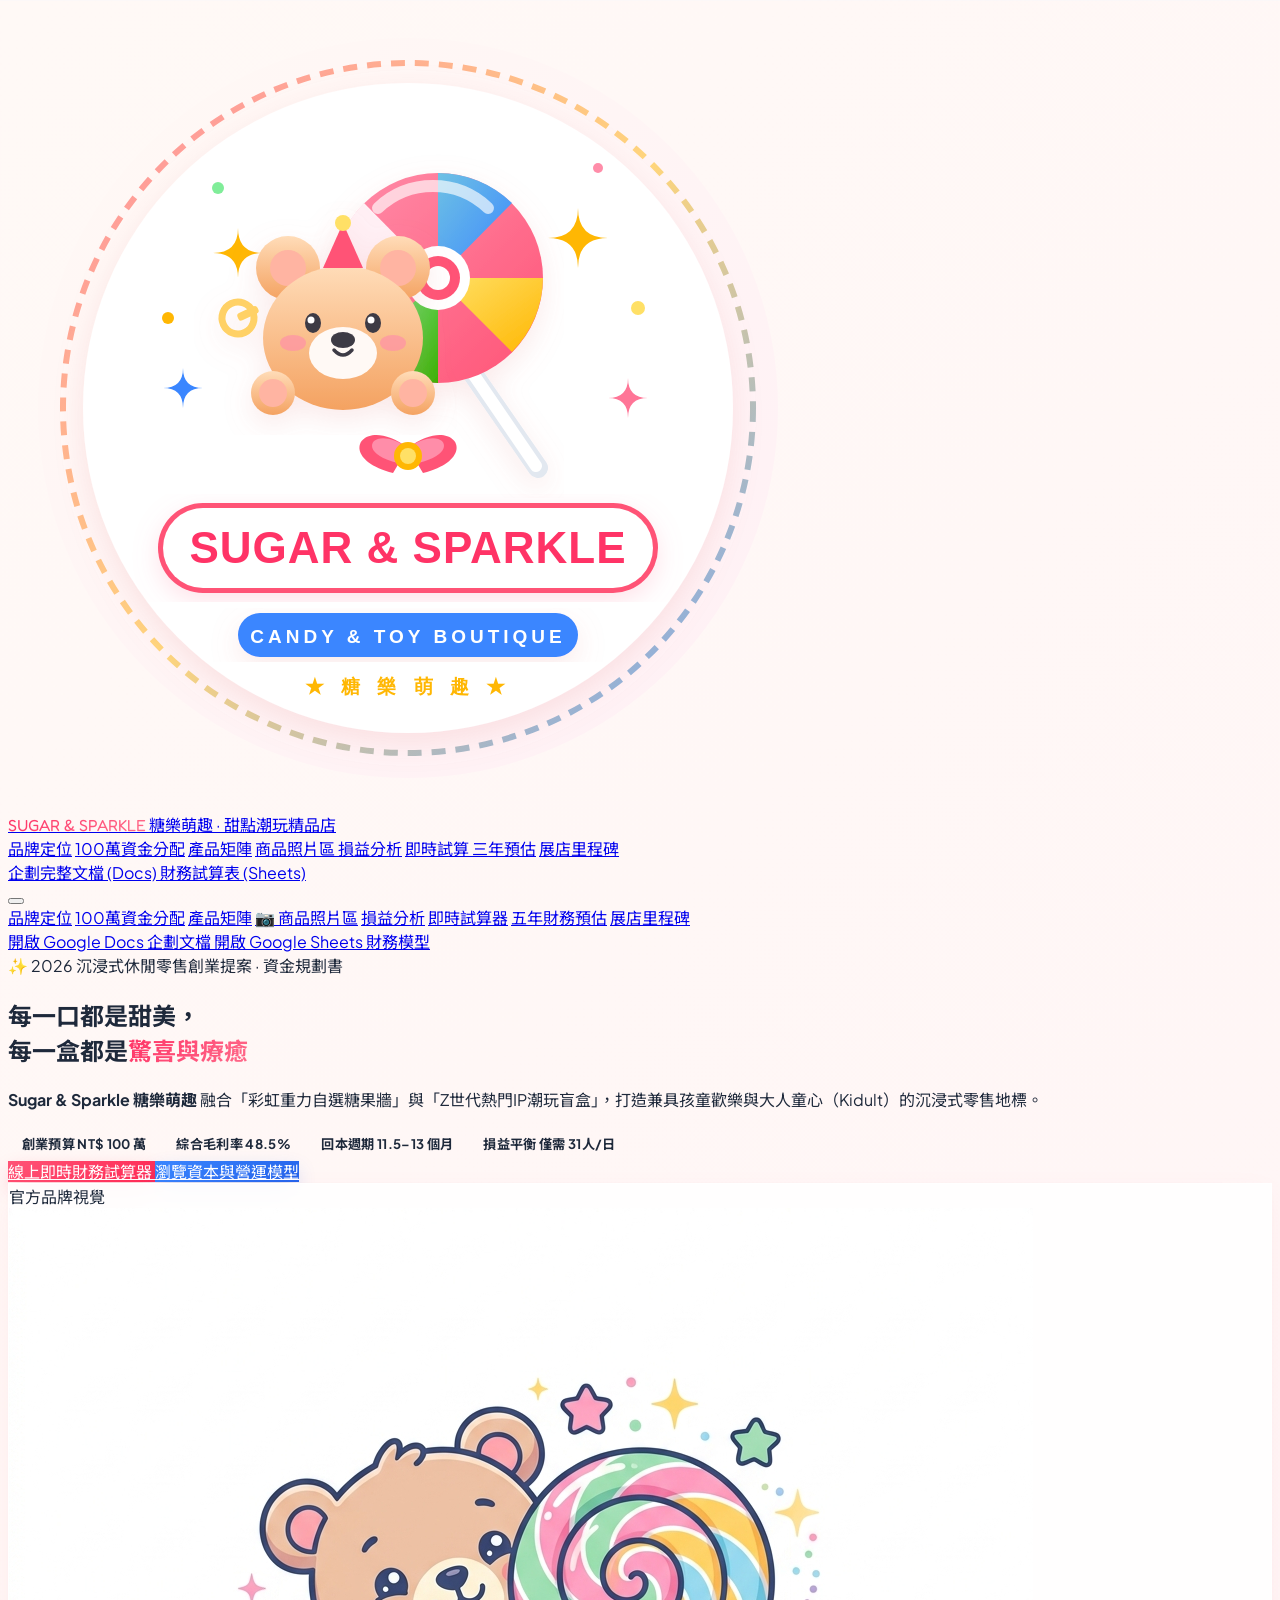
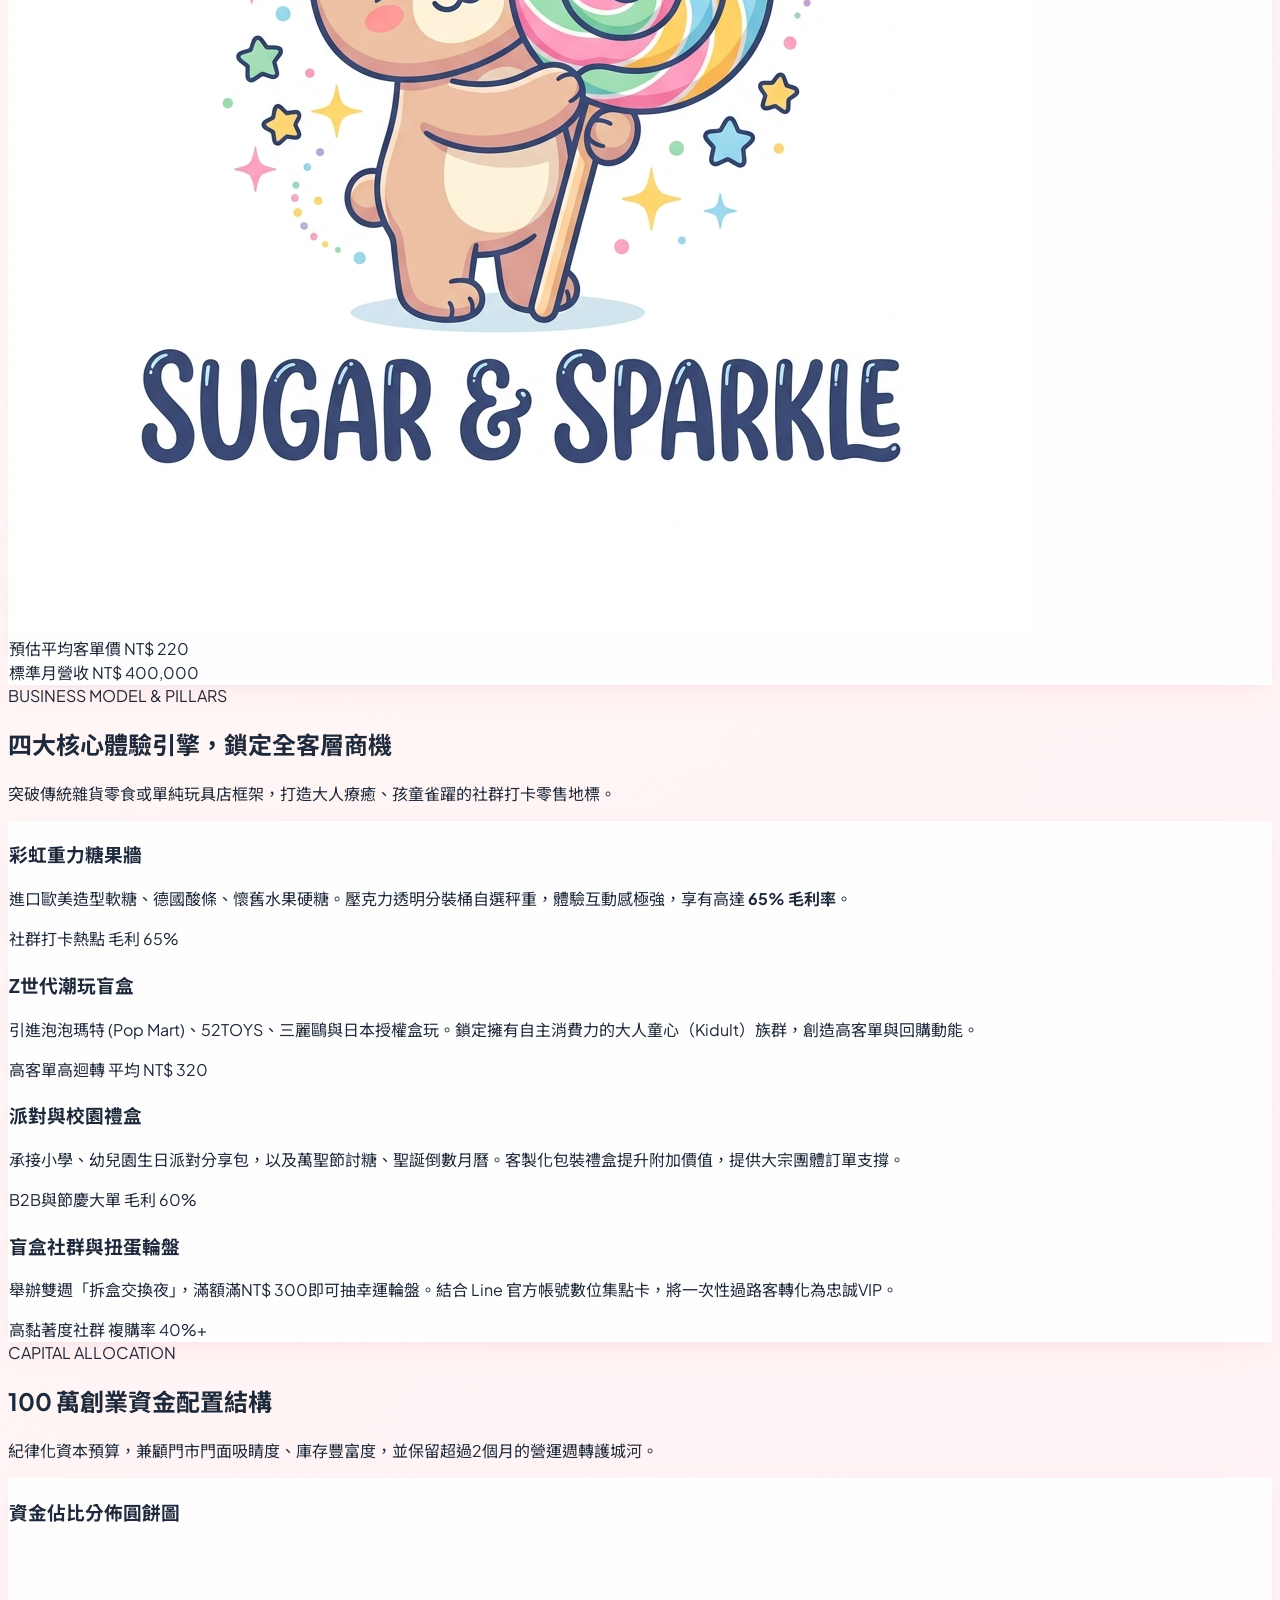
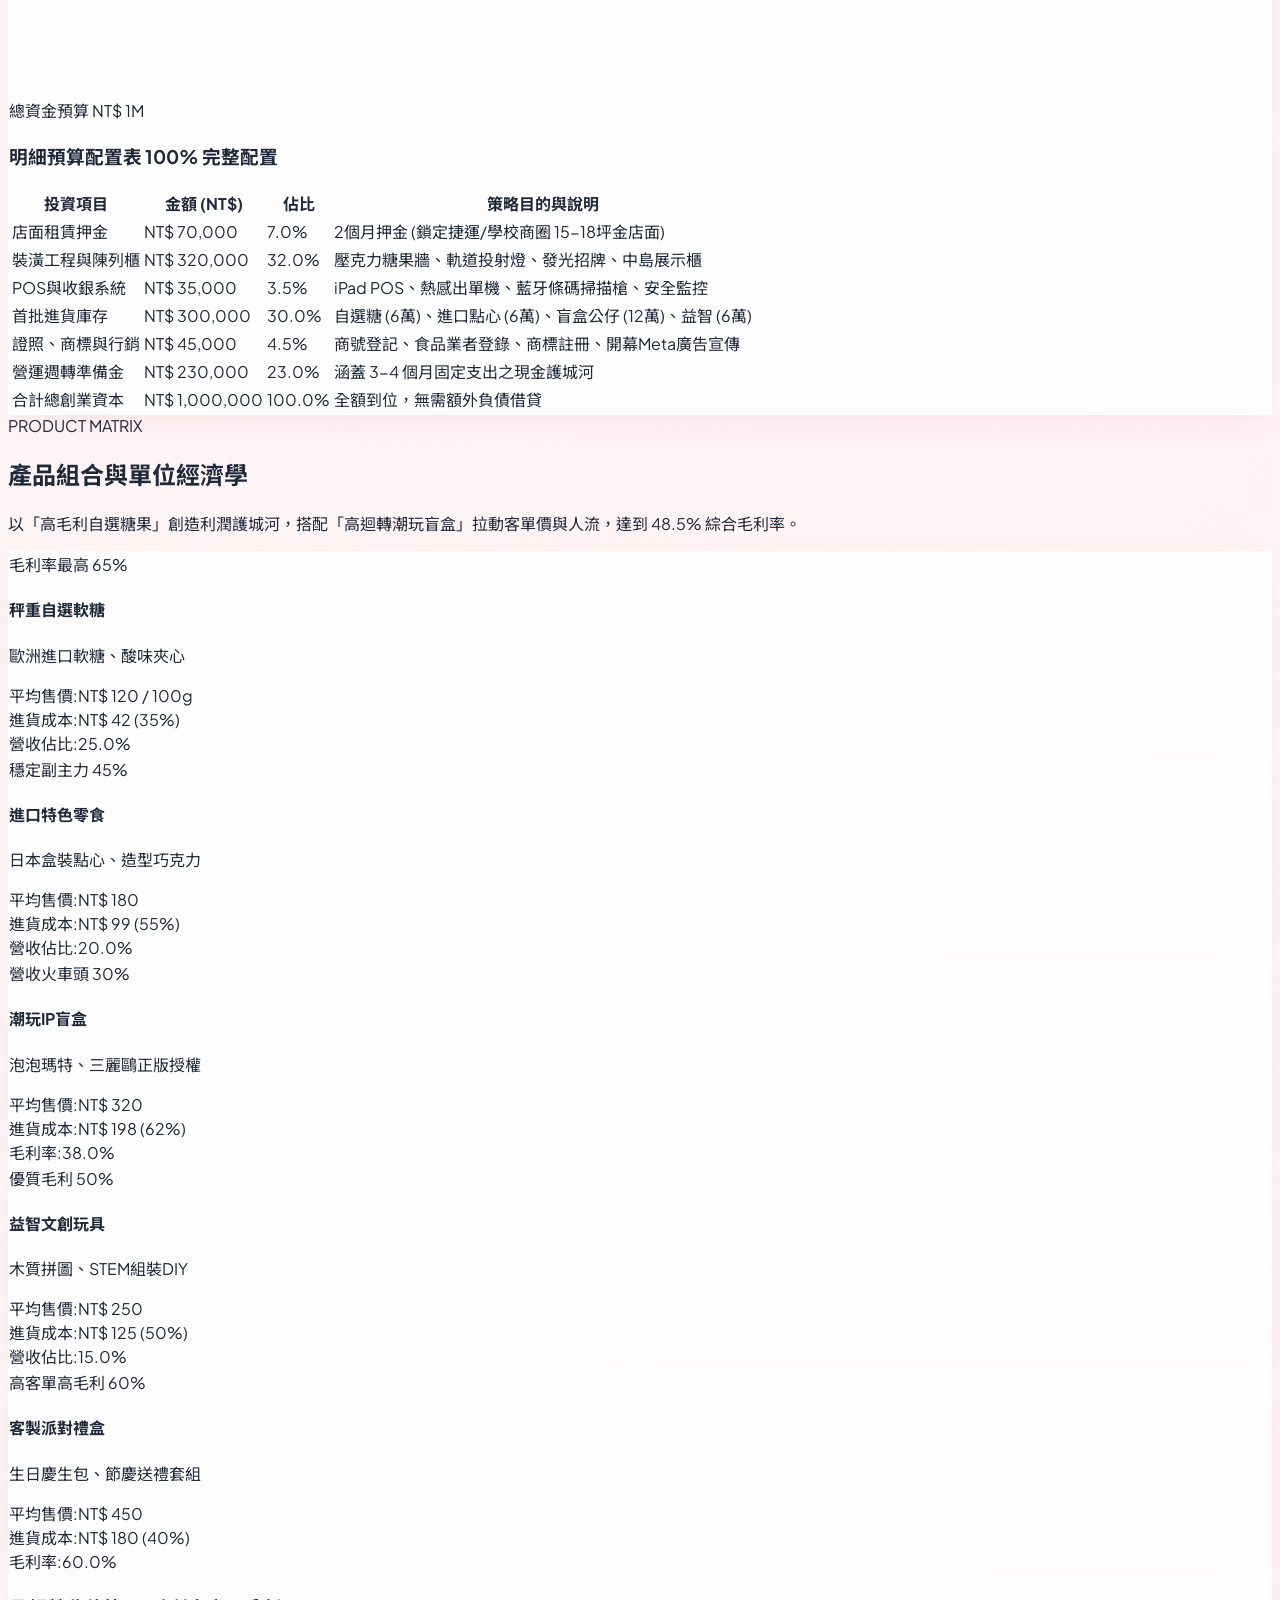
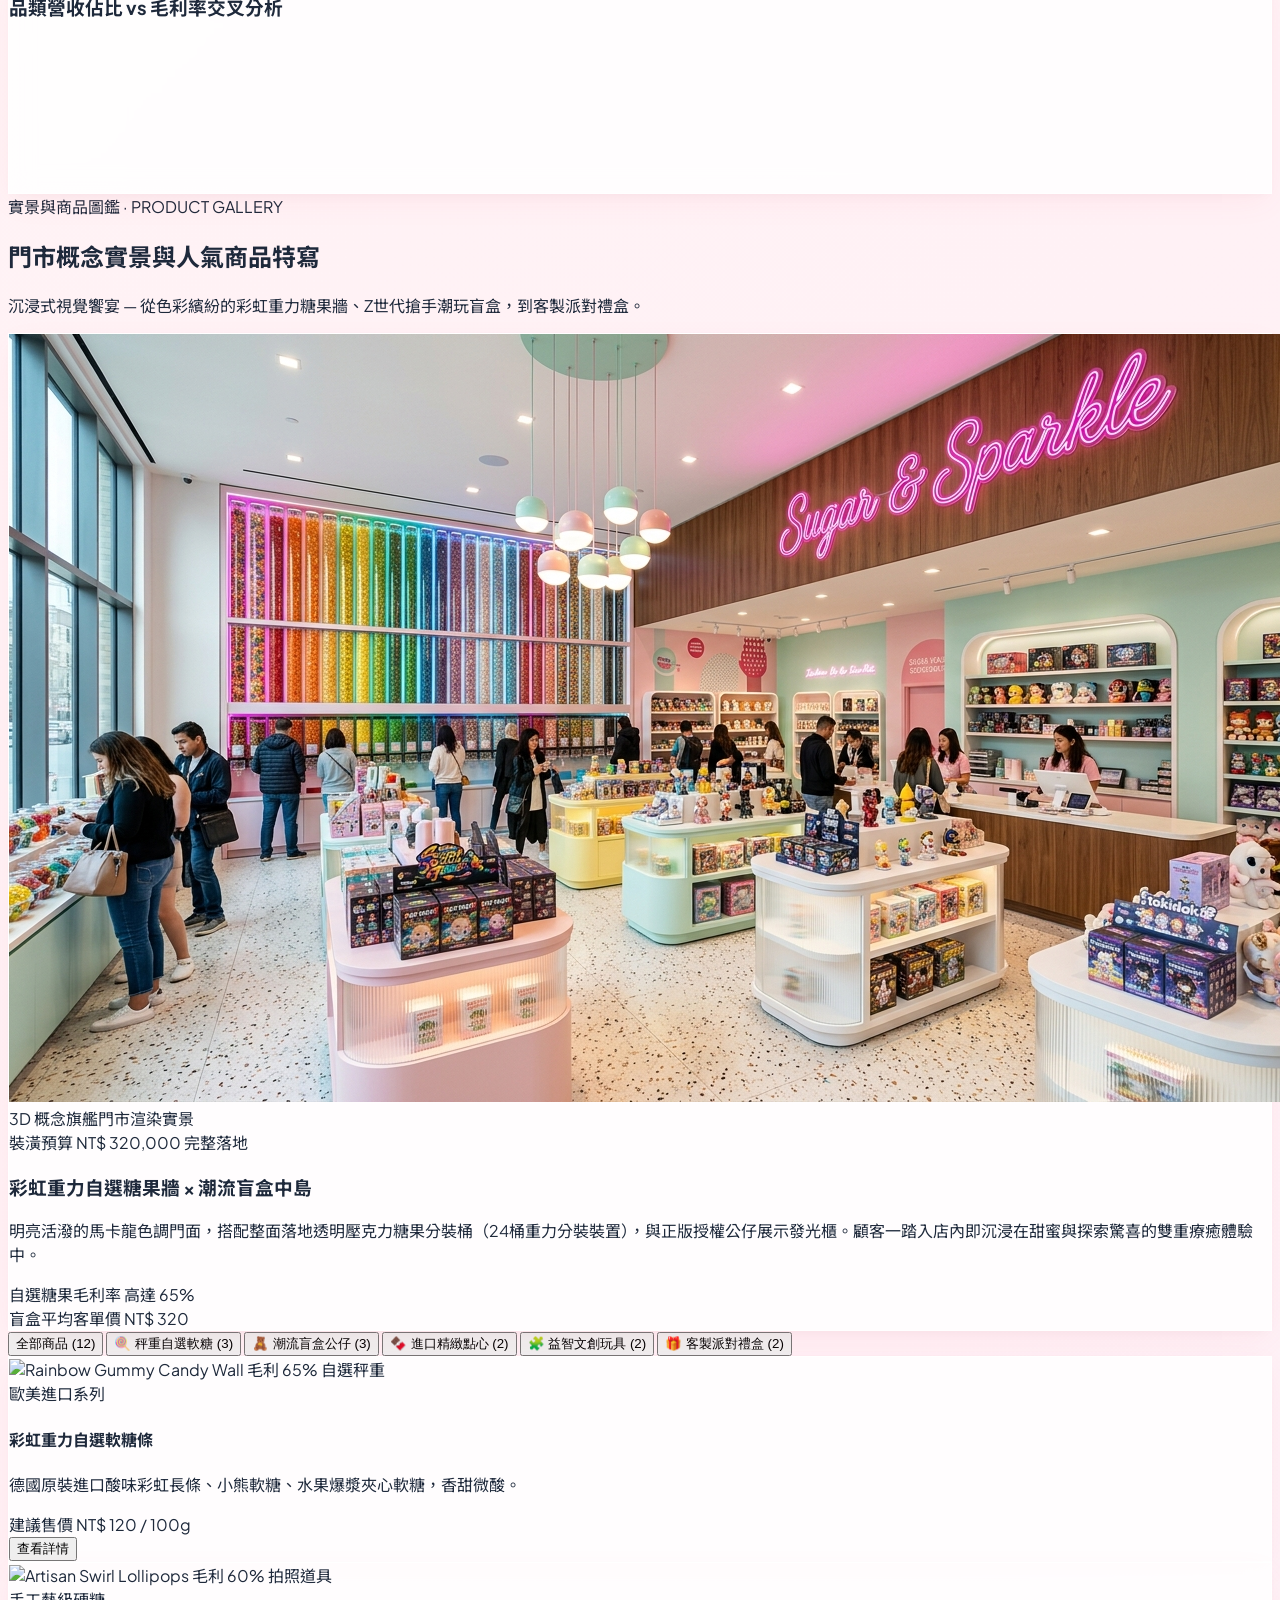
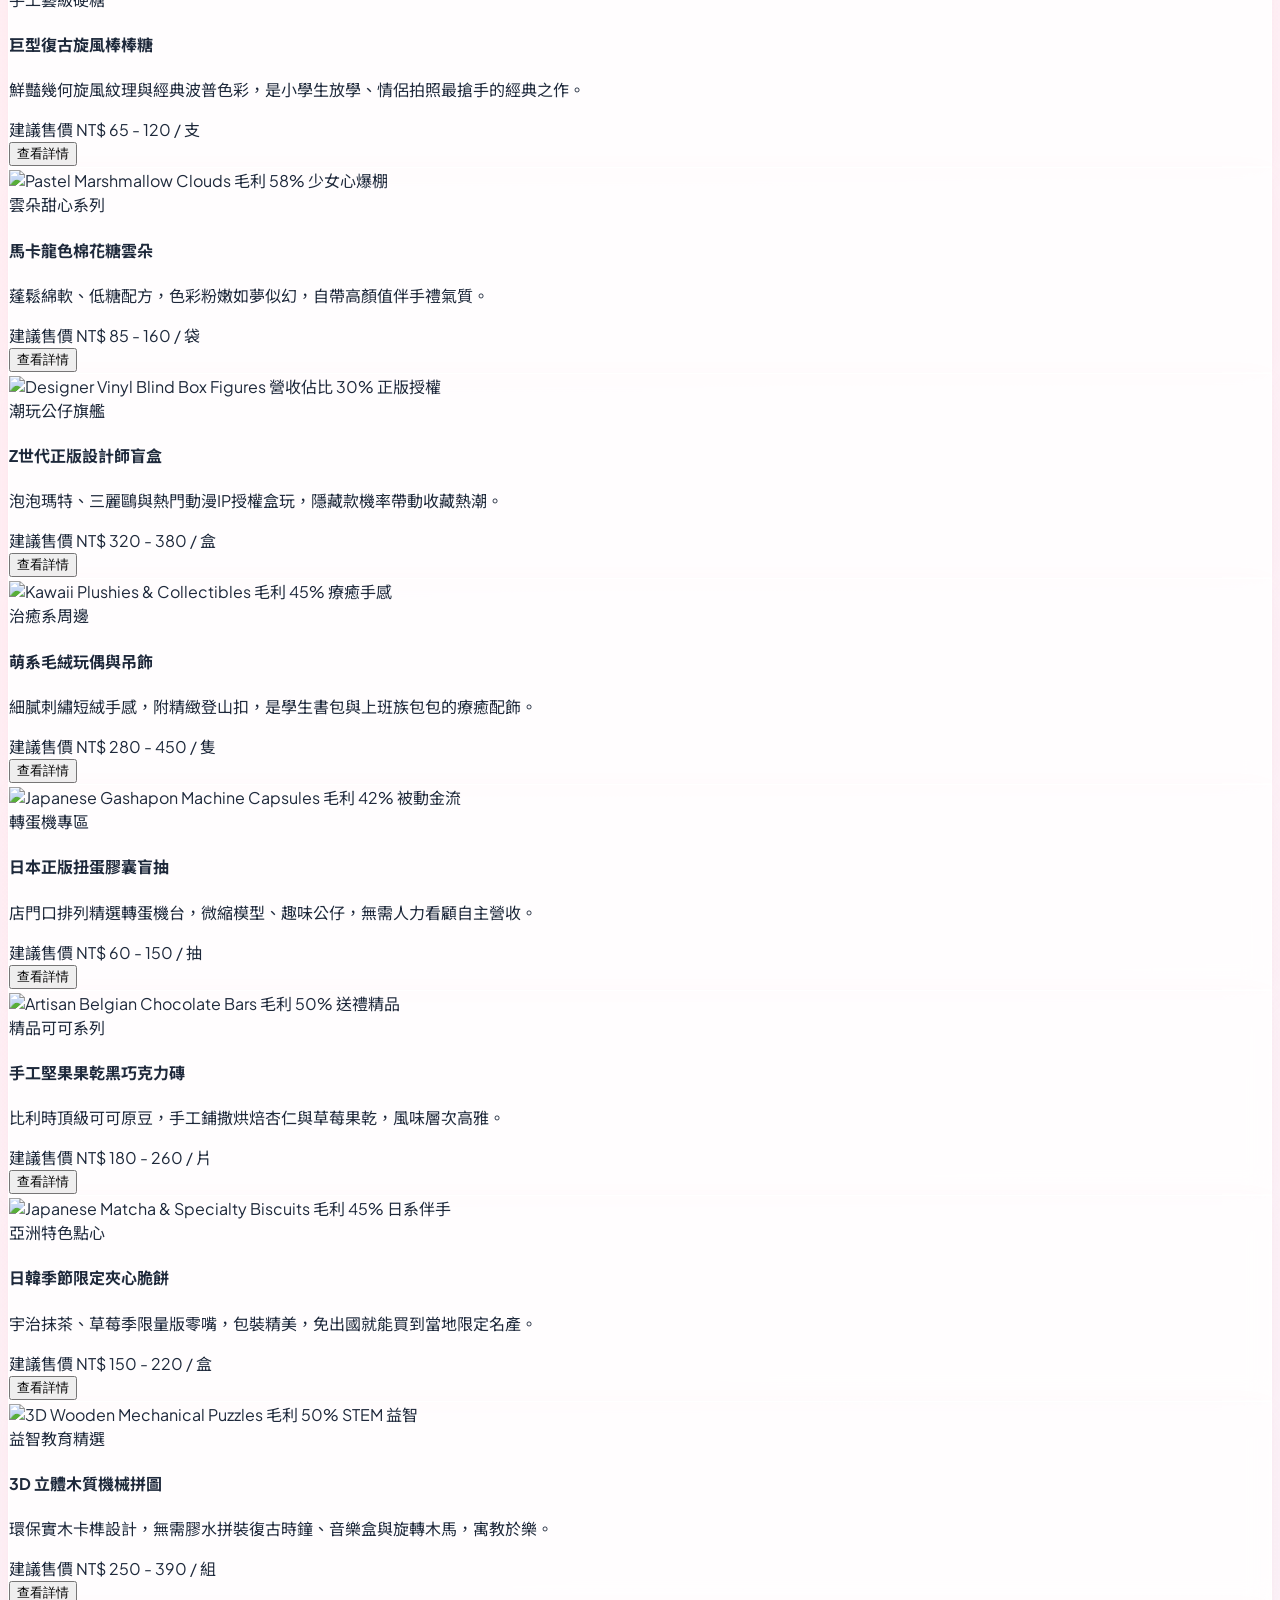
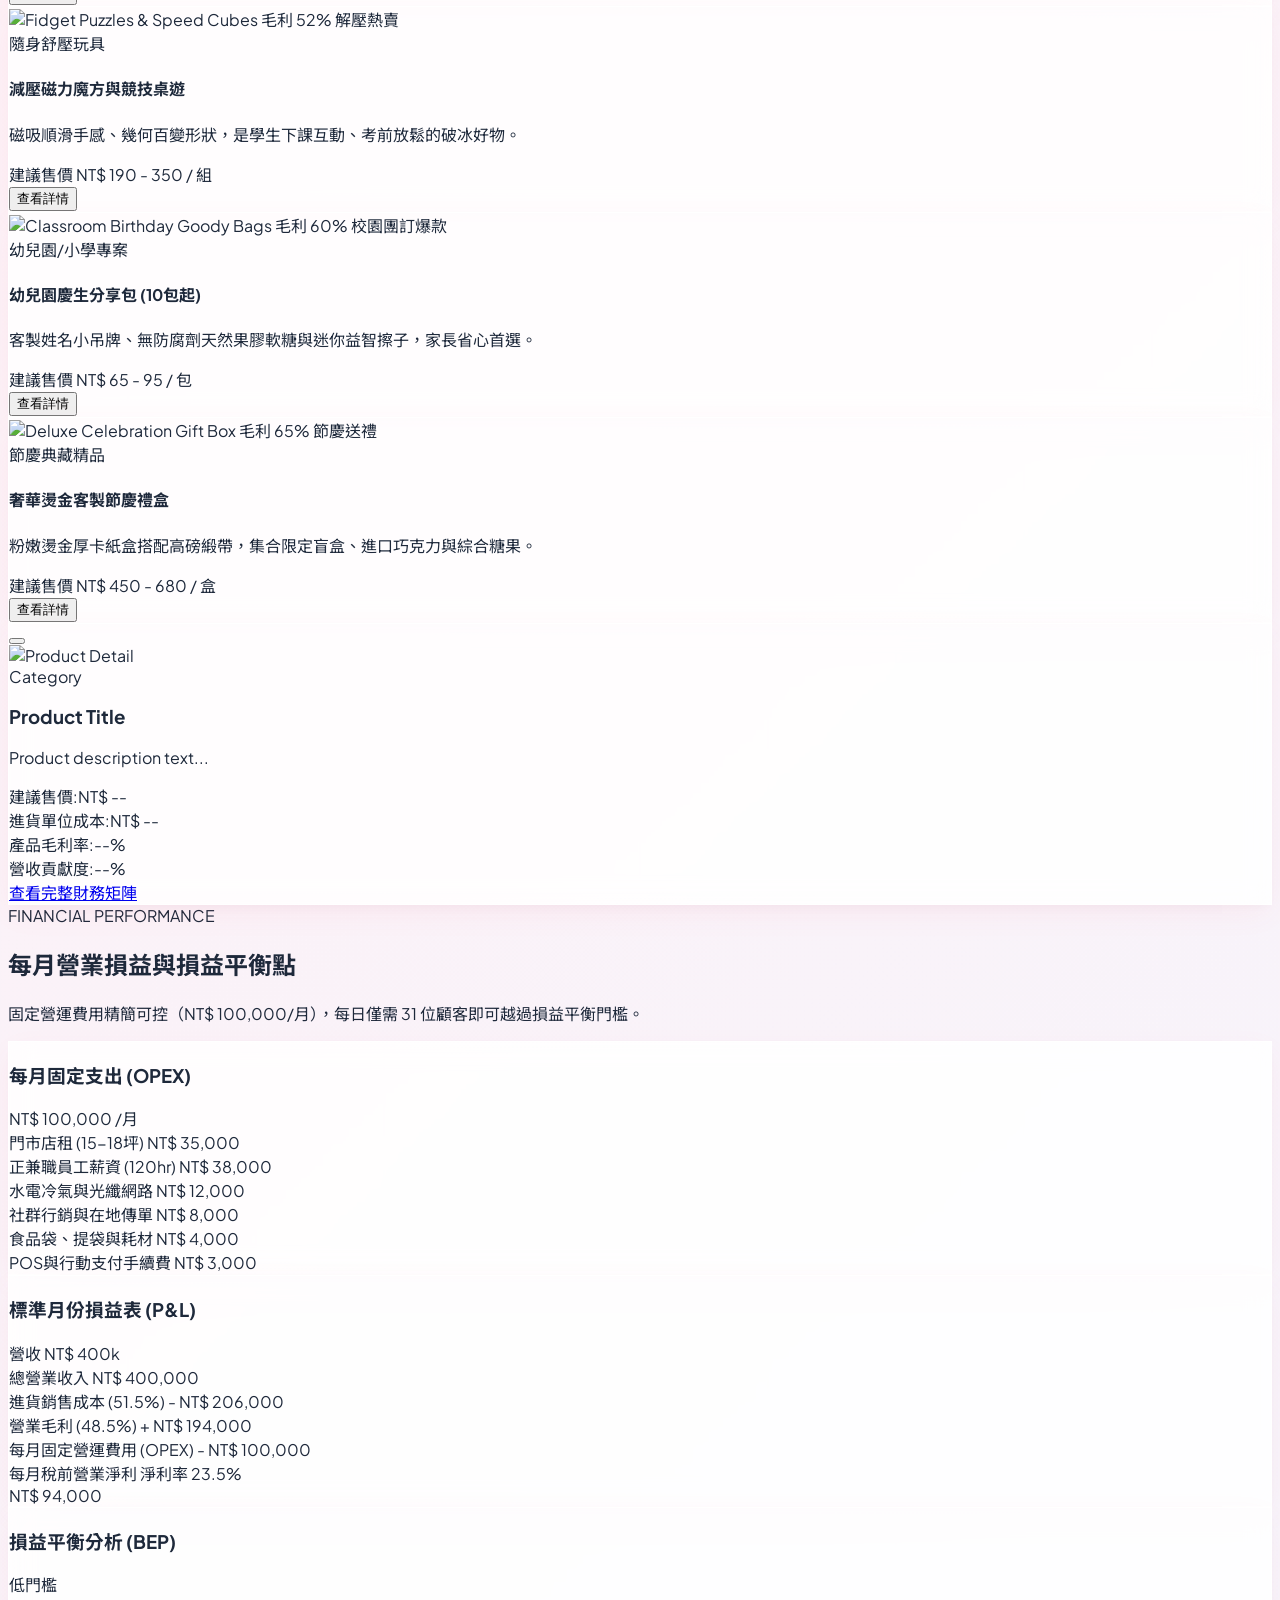
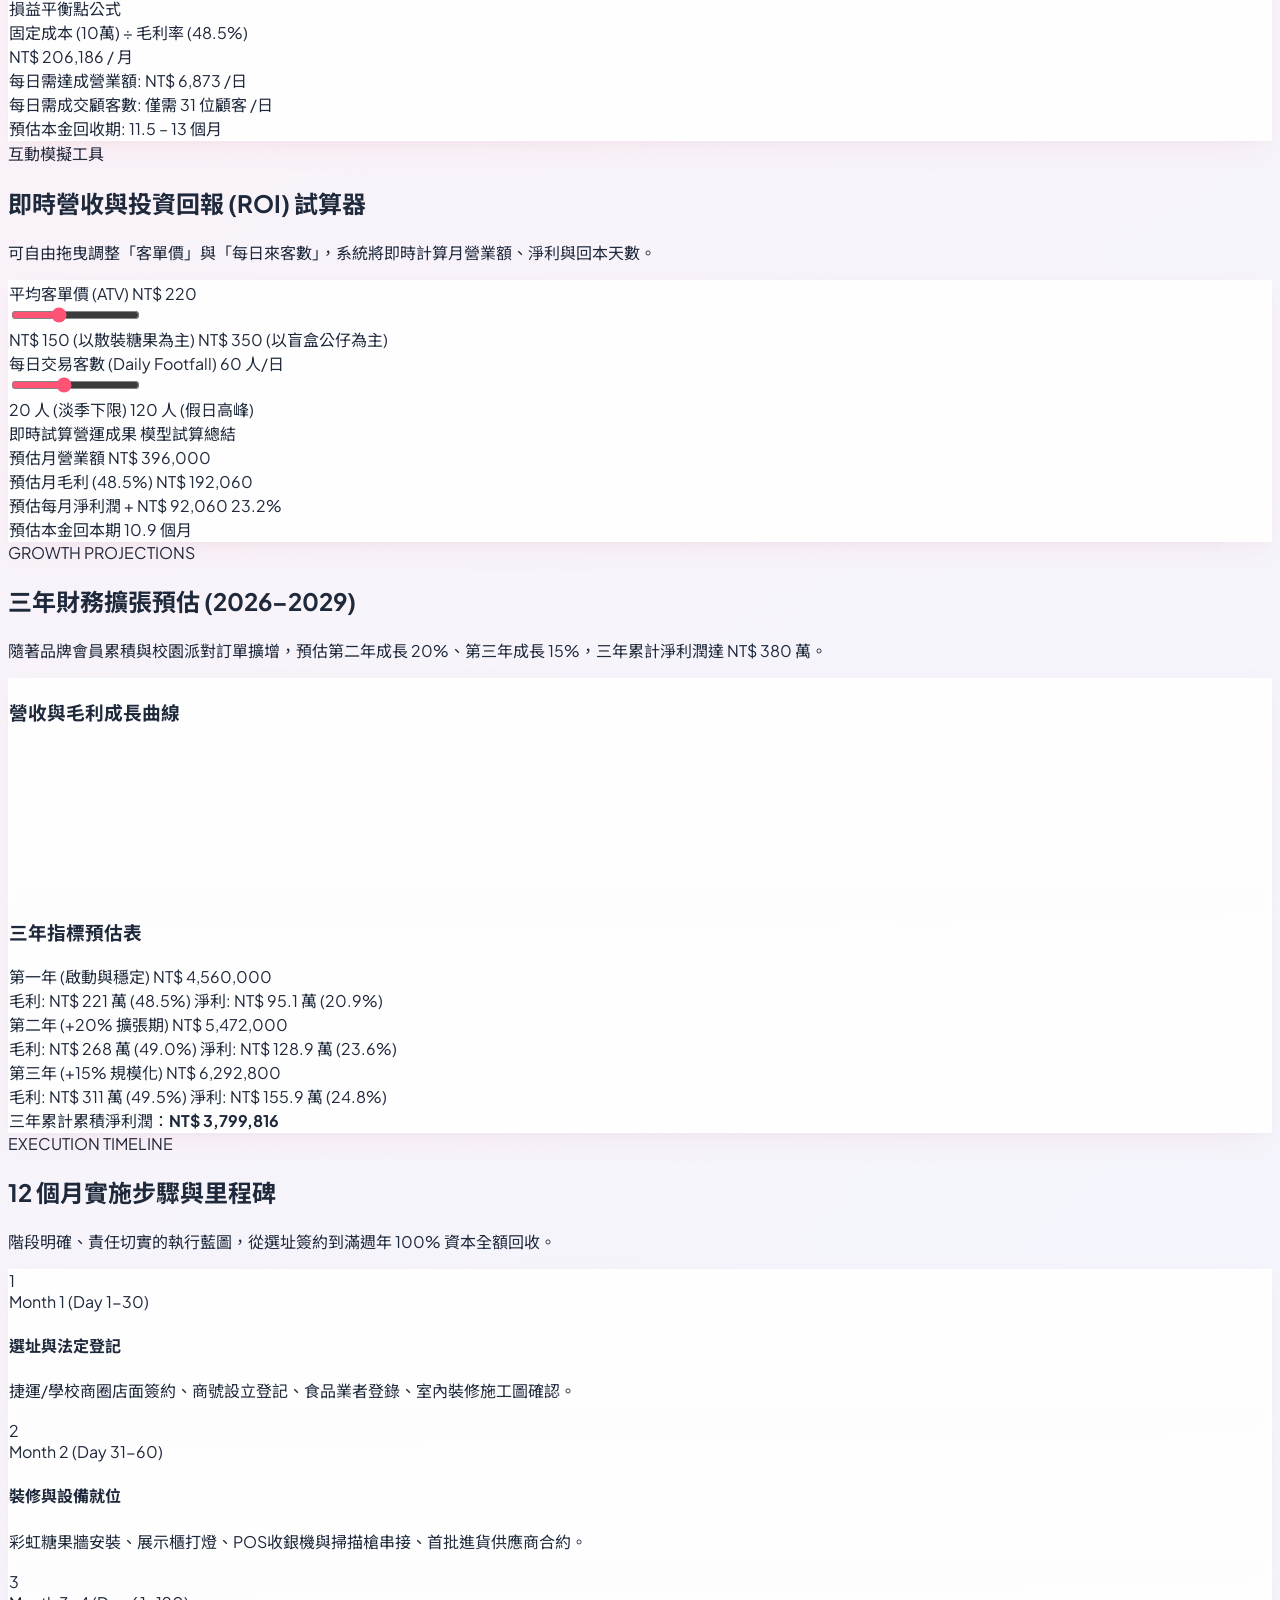
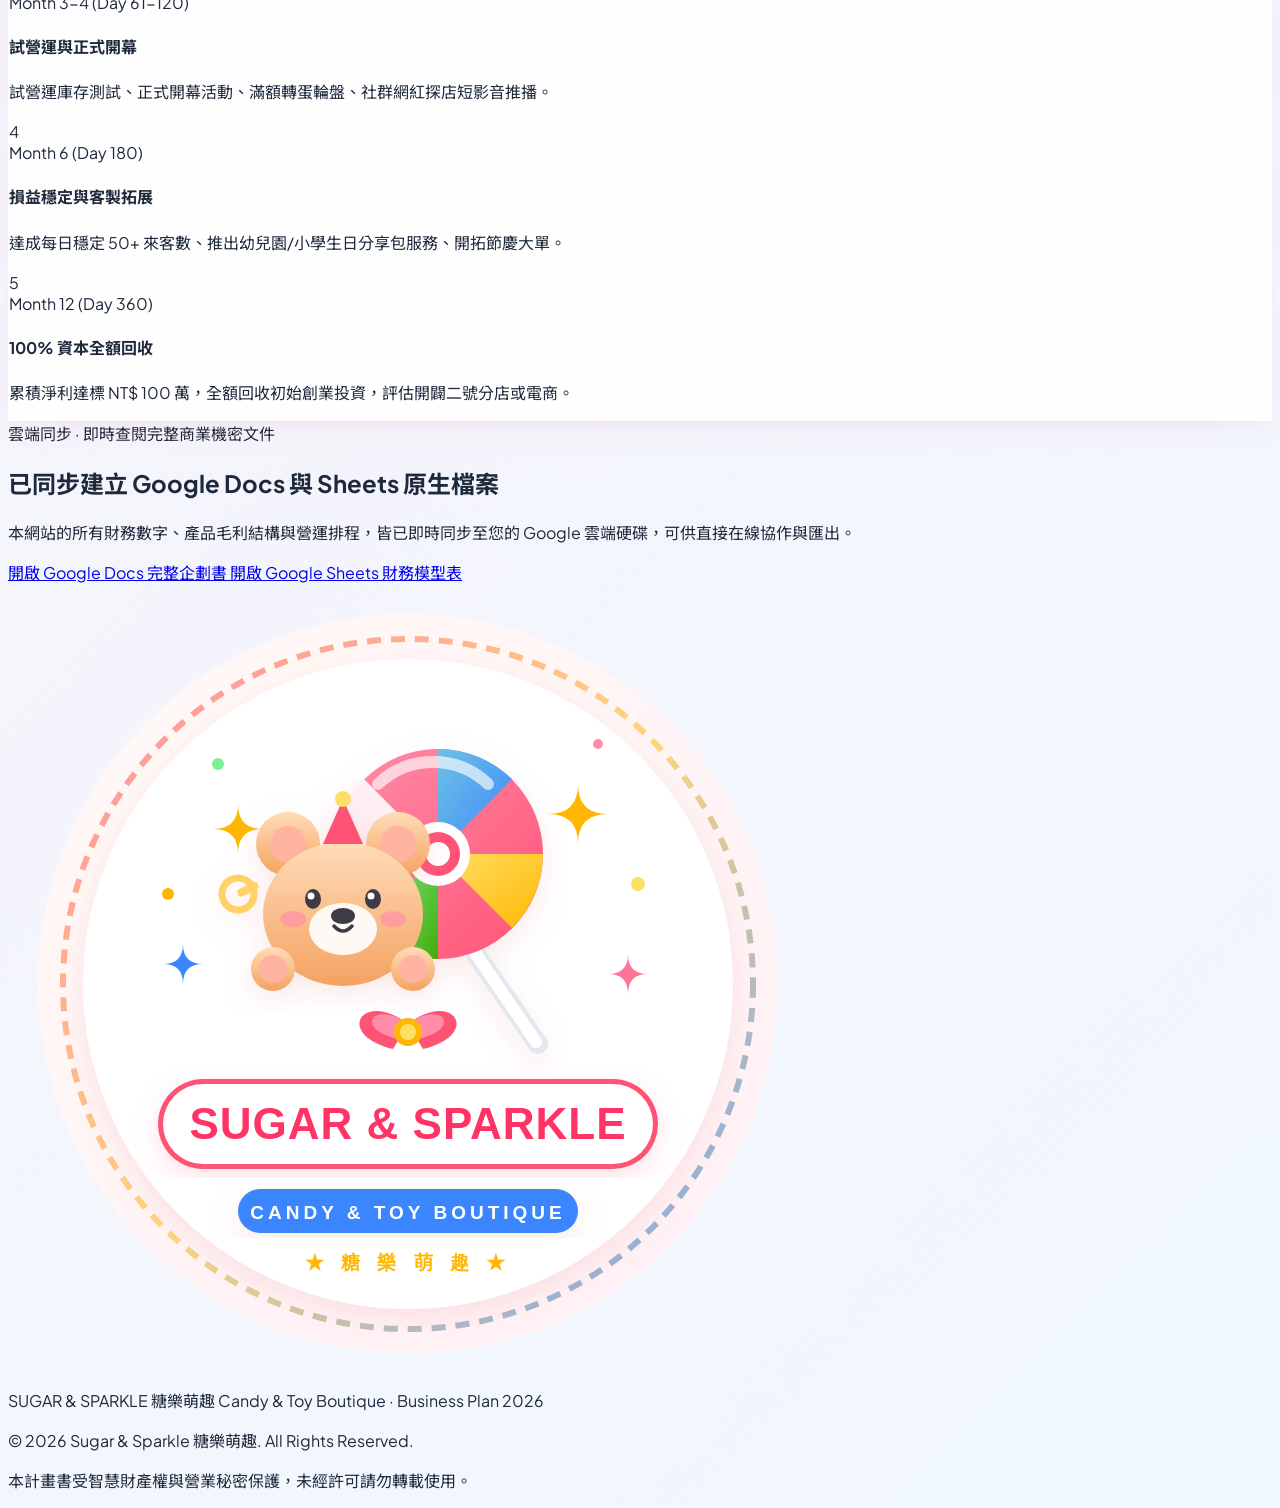
==== commit 948679e2: "Update index.html" ====
--- a/index.html
+++ b/index.html
@@ -51,9 +51,6 @@
       <!-- Desktop Navigation Links -->
       <nav class="hidden lg:flex items-center gap-7 text-sm font-bold text-gray-700">
         <a href="#concept" class="hover:text-brandPink transition-colors">品牌定位</a>
-        <a href="#video" class="hover:text-brandPink transition-colors flex items-center gap-1 font-bold text-brandPurple">
-          <i data-lucide="film" class="w-4 h-4"></i>宣傳短片
-        </a>
         <a href="#budget" class="hover:text-brandPink transition-colors">100萬資金分配</a>
         <a href="#products" class="hover:text-brandPink transition-colors">產品矩陣</a>
         <a href="#gallery" class="hover:text-brandPink transition-colors font-extrabold text-brandPink flex items-center gap-1.5 bg-pink-50 px-3 py-1.5 rounded-xl border border-pink-200">
@@ -90,7 +87,6 @@
     <!-- Mobile Dropdown Menu -->
     <div id="mobileMenu" class="hidden lg:hidden bg-white border-b border-pink-100 px-6 py-4 space-y-3 font-bold text-sm text-gray-700 shadow-xl">
       <a href="#concept" class="block hover:text-brandPink py-1">品牌定位</a>
-      <a href="#video" class="block hover:text-brandPink py-1 text-brandPurple font-bold">🎬 形象宣傳短片</a>
       <a href="#budget" class="block hover:text-brandPink py-1">100萬資金分配</a>
       <a href="#products" class="block hover:text-brandPink py-1">產品矩陣</a>
       <a href="#gallery" class="block hover:text-brandPink py-1 text-brandPink font-bold">📷 商品照片區</a>
@@ -276,95 +272,6 @@
           <div class="mt-6 pt-4 border-t border-gray-100 flex items-center justify-between text-xs font-extrabold text-brandPurple">
             <span>高黏著度社群</span>
             <span>複購率 40%+</span>
-          </div>
-        </div>
-
-      </div>
-
-    </div>
-  </section>
-
-
-
-
-  <!-- ================= SECTION: BRAND COMMERCIAL VIDEO (形象宣傳短片專區) ================= -->
-  <section id="video" class="py-16 md:py-24 bg-gradient-to-b from-pink-50/50 via-white to-pink-50/30 border-y border-pink-100 relative overflow-hidden">
-    <!-- Ambient Glow Background -->
-    <div class="absolute top-1/2 left-1/2 -translate-x-1/2 -translate-y-1/2 w-[600px] h-[600px] bg-pink-200/30 rounded-full blur-3xl pointer-events-none -z-10"></div>
-
-    <div class="max-w-7xl mx-auto px-4 sm:px-6 lg:px-8">
-      
-      <!-- Section Header -->
-      <div class="text-center max-w-3xl mx-auto mb-12">
-        <span class="inline-flex items-center gap-1.5 px-3 py-1 rounded-full bg-pink-100 text-brandPink text-xs font-extrabold mb-2">
-          <i data-lucide="film" class="w-3.5 h-3.5"></i> 品牌形象廣告 · BRAND COMMERCIAL
-        </span>
-        <h2 class="text-3xl sm:text-4xl font-black text-gray-900 tracking-tight">沉浸式視覺饗宴 · 品牌概念宣傳短片</h2>
-        <p class="text-gray-600 mt-3 text-base">將彩虹糖果牆的自選樂趣、盲盒開箱的驚喜心跳，轉化為具備社群病毒擴散力的短影音廣告。</p>
-      </div>
-
-      <!-- Main Video Theater Container -->
-      <div class="max-w-4xl mx-auto glass-card rounded-3xl p-4 sm:p-6 shadow-2xl border-2 border-pink-200/90 relative group">
-        
-        <!-- Video Header Bar with Switcher / Customizer -->
-        <div class="flex flex-col sm:flex-row items-center justify-between gap-3 pb-4 mb-4 border-b border-gray-100 text-xs">
-          <div class="flex items-center gap-2">
-            <span class="flex h-2.5 w-2.5 rounded-full bg-red-500 animate-pulse"></span>
-            <span class="font-extrabold text-gray-800 text-sm">Sugar &amp; Sparkle 官方概念形象影片 (4K HD)</span>
-          </div>
-          <!-- Live YouTube Input Tool -->
-          <div class="flex items-center gap-2 w-full sm:w-auto">
-            <div class="relative flex-1 sm:w-72">
-              <input type="text" id="videoUrlInput" placeholder="貼上 YouTube 影片網址更換..." 
-                     class="w-full text-xs py-1.5 pl-3 pr-8 rounded-xl border border-gray-200 focus:outline-none focus:border-brandPink bg-gray-50/80">
-              <button id="updateVideoBtn" title="點擊切換影片" class="absolute right-2 top-1/2 -translate-y-1/2 text-gray-400 hover:text-brandPink">
-                <i data-lucide="arrow-right-circle" class="w-4 h-4"></i>
-              </button>
-            </div>
-          </div>
-        </div>
-
-        <!-- 16:9 Responsive Video Player Box -->
-        <div class="relative w-full aspect-video rounded-2xl overflow-hidden bg-black shadow-inner border border-pink-100">
-          <iframe id="mainPromoVideo" class="w-full h-full" 
-                  src="https://www.youtube.com/embed/L_LUpnjgPso?rel=0&modestbranding=1" 
-                  title="Sugar & Sparkle 官方品牌概念影片" 
-                  frameborder="0" 
-                  allow="accelerometer; autoplay; clipboard-write; encrypted-media; gyroscope; picture-in-picture; web-share" 
-                  allowfullscreen>
-          </iframe>
-        </div>
-
-        <!-- Video Highlights & Strategy Badges -->
-        <div class="grid grid-cols-1 sm:grid-cols-3 gap-4 pt-6 text-center text-xs">
-          <div class="p-3.5 rounded-2xl bg-pink-50/80 border border-pink-100 flex items-center gap-3">
-            <div class="w-9 h-9 rounded-xl bg-brandPink text-white flex items-center justify-center shrink-0">
-              <i data-lucide="smartphone" class="w-5 h-5"></i>
-            </div>
-            <div class="text-left">
-              <span class="font-bold text-gray-900 block">TikTok &amp; Reels 短影音</span>
-              <span class="text-gray-500 text-[11px]">垂直比例拍攝，專攻社群演算法</span>
-            </div>
-          </div>
-
-          <div class="p-3.5 rounded-2xl bg-blue-50/80 border border-blue-100 flex items-center gap-3">
-            <div class="w-9 h-9 rounded-xl bg-brandBlue text-white flex items-center justify-center shrink-0">
-              <i data-lucide="sparkles" class="w-5 h-5"></i>
-            </div>
-            <div class="text-left">
-              <span class="font-bold text-gray-900 block">沉浸式開箱體驗</span>
-              <span class="text-gray-500 text-[11px]">自選糖果與隱藏版盲盒心跳實錄</span>
-            </div>
-          </div>
-
-          <div class="p-3.5 rounded-2xl bg-emerald-50/80 border border-emerald-100 flex items-center gap-3">
-            <div class="w-9 h-9 rounded-xl bg-emerald-500 text-white flex items-center justify-center shrink-0">
-              <i data-lucide="share-2" class="w-5 h-5"></i>
-            </div>
-            <div class="text-left">
-              <span class="font-bold text-gray-900 block">自來客口碑循環</span>
-              <span class="text-gray-500 text-[11px]">網紅探店打卡零成本自然流量</span>
-            </div>
           </div>
         </div>
 
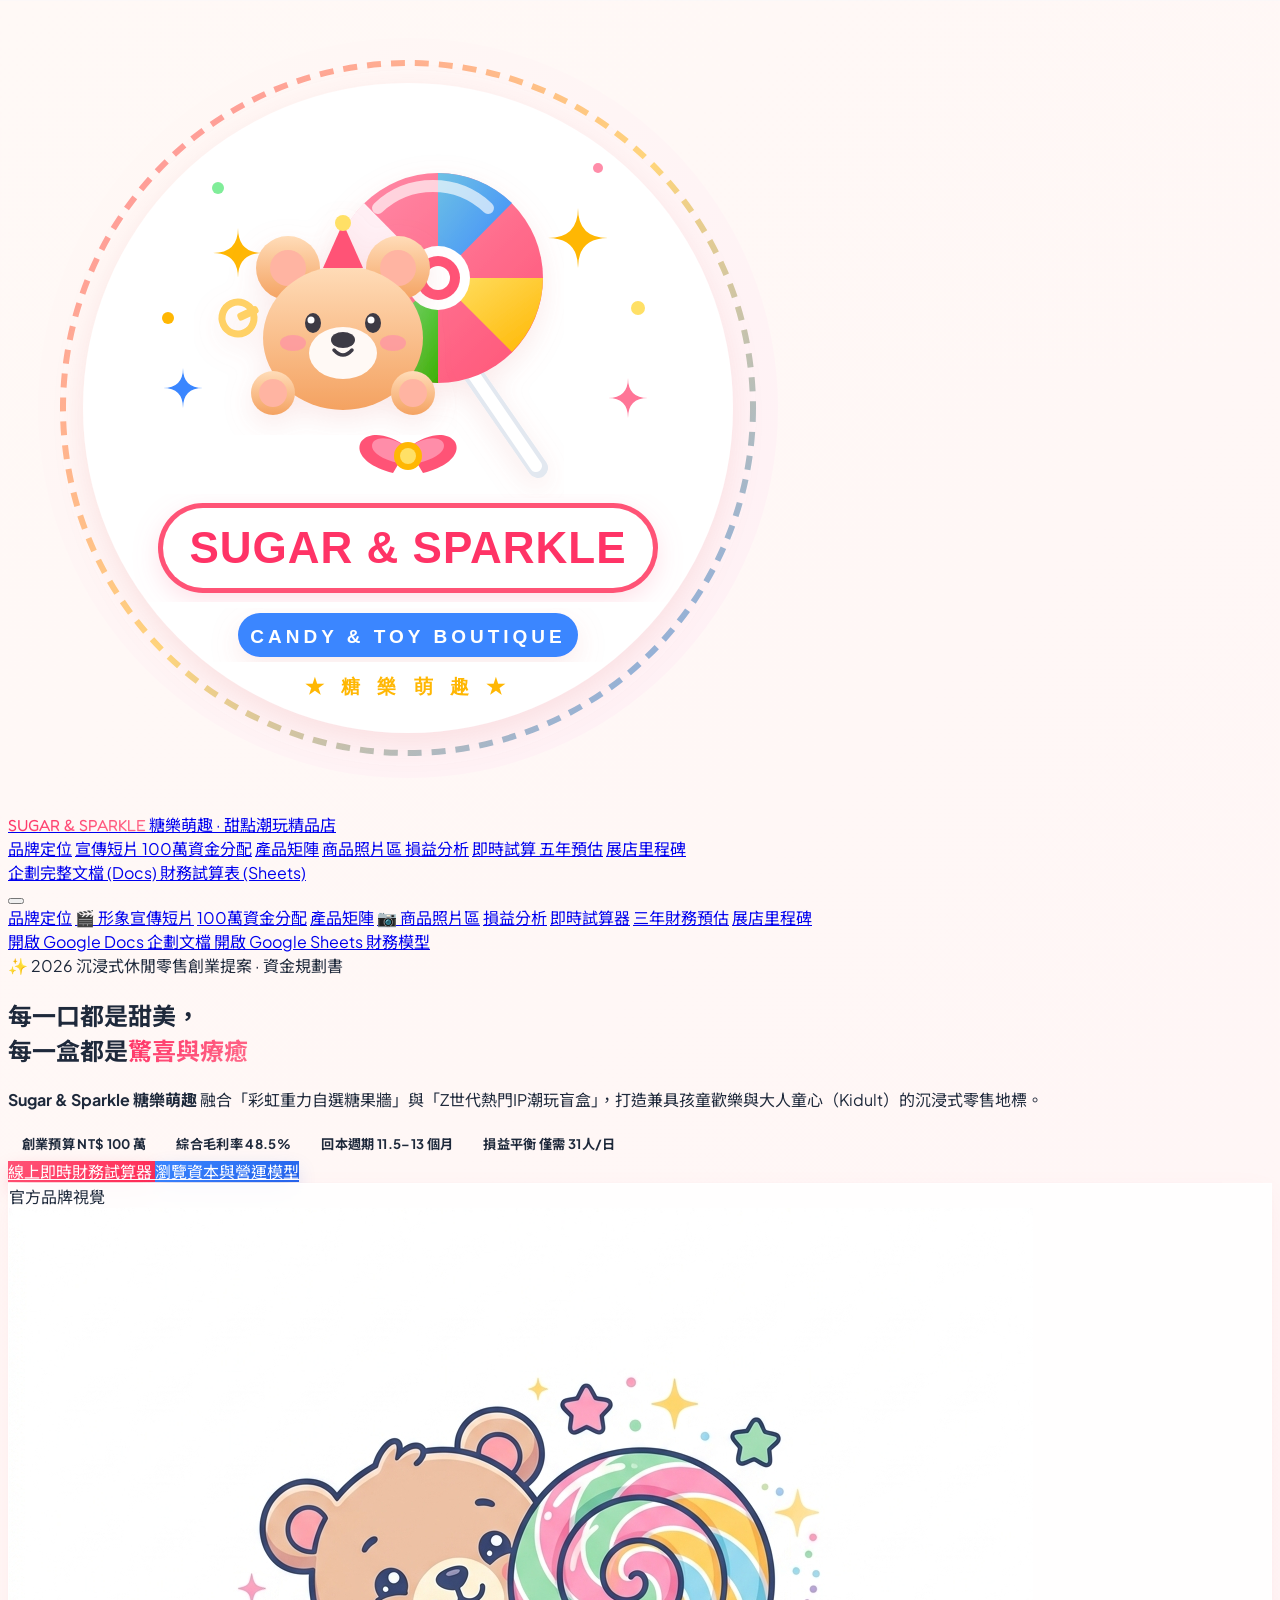
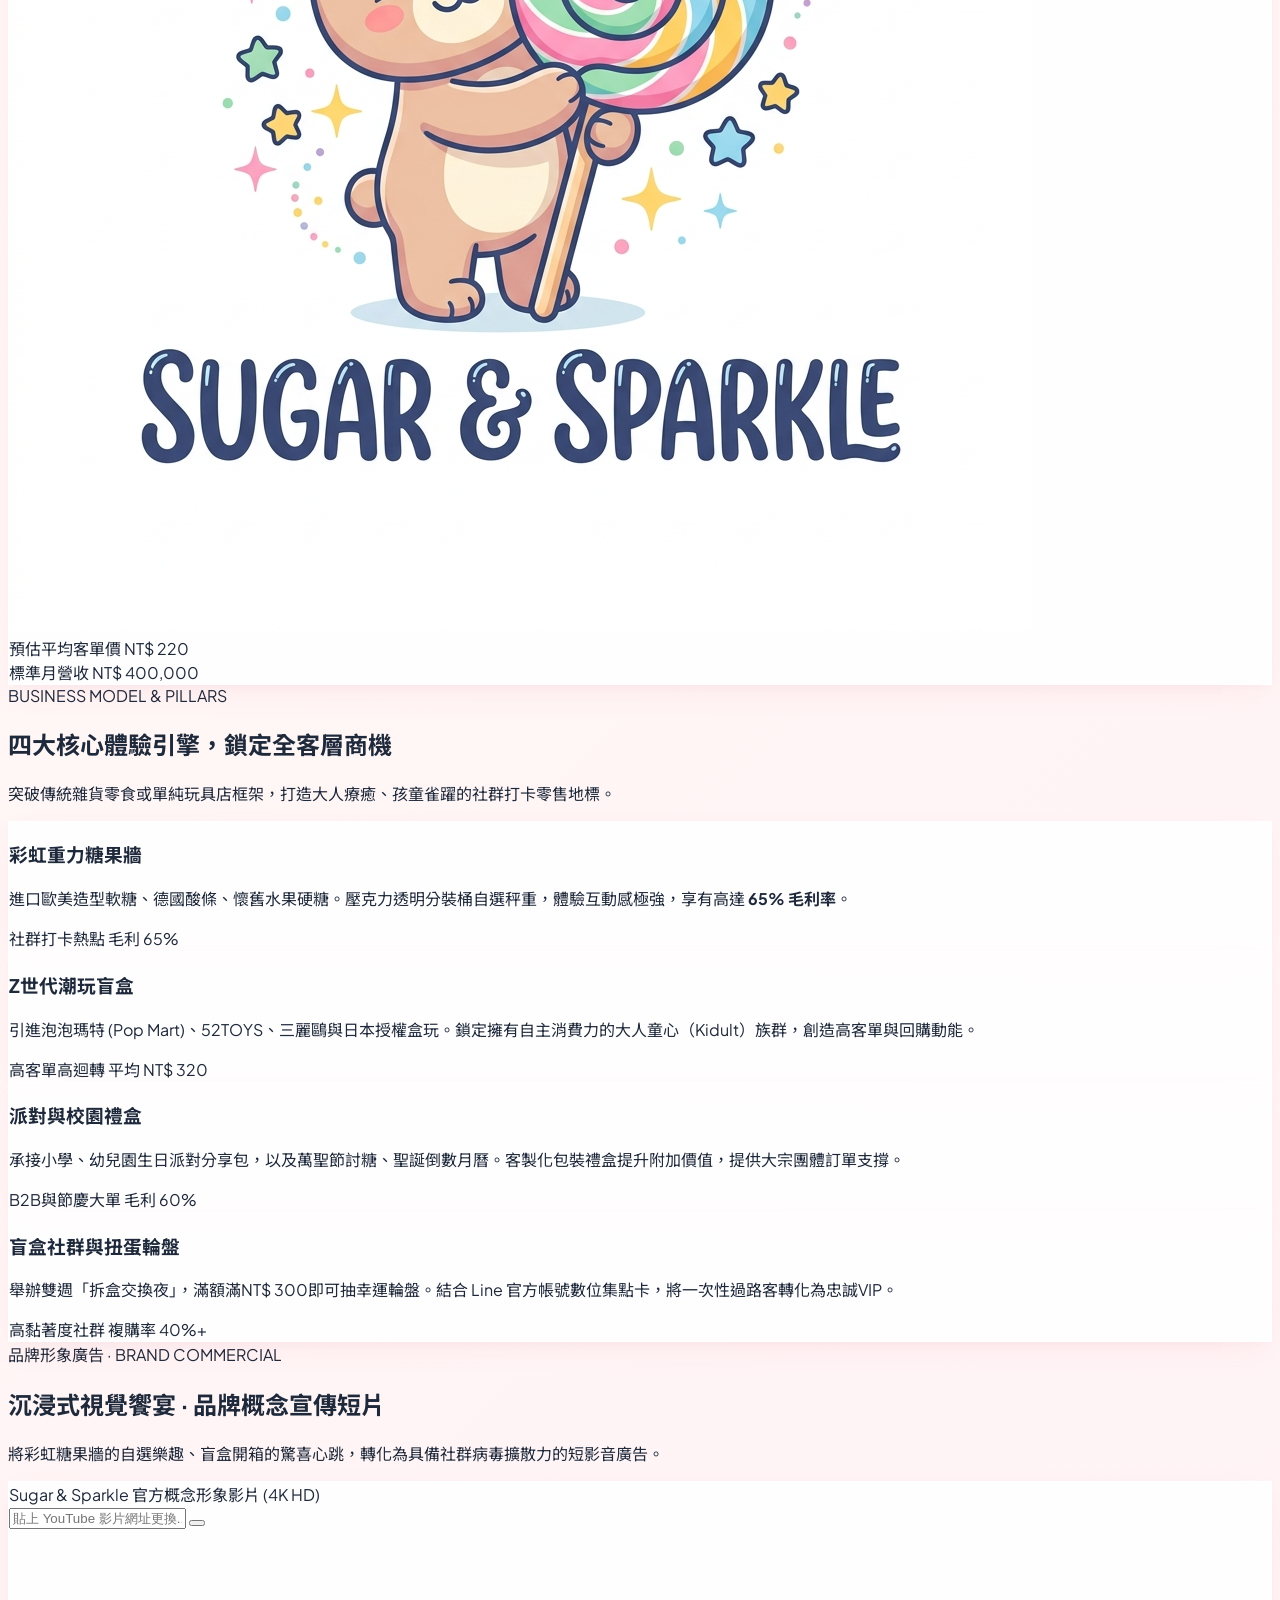
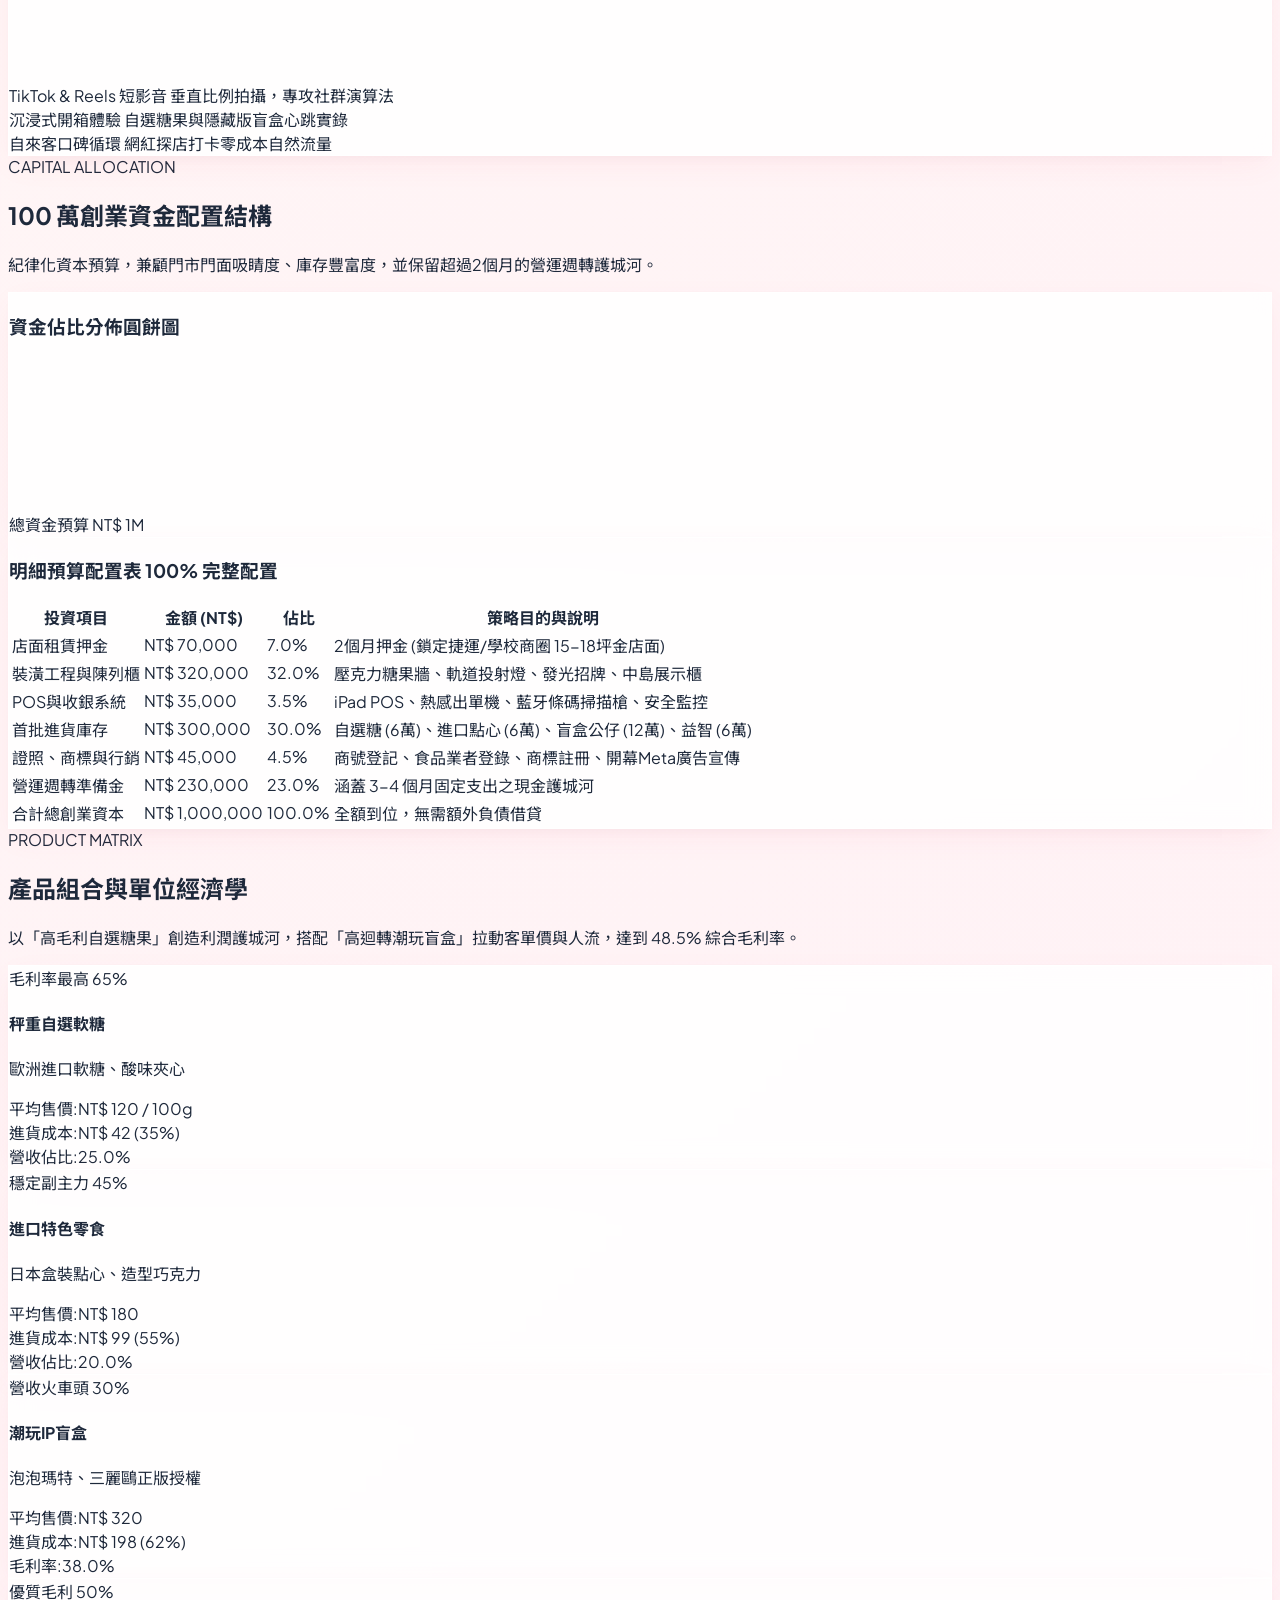
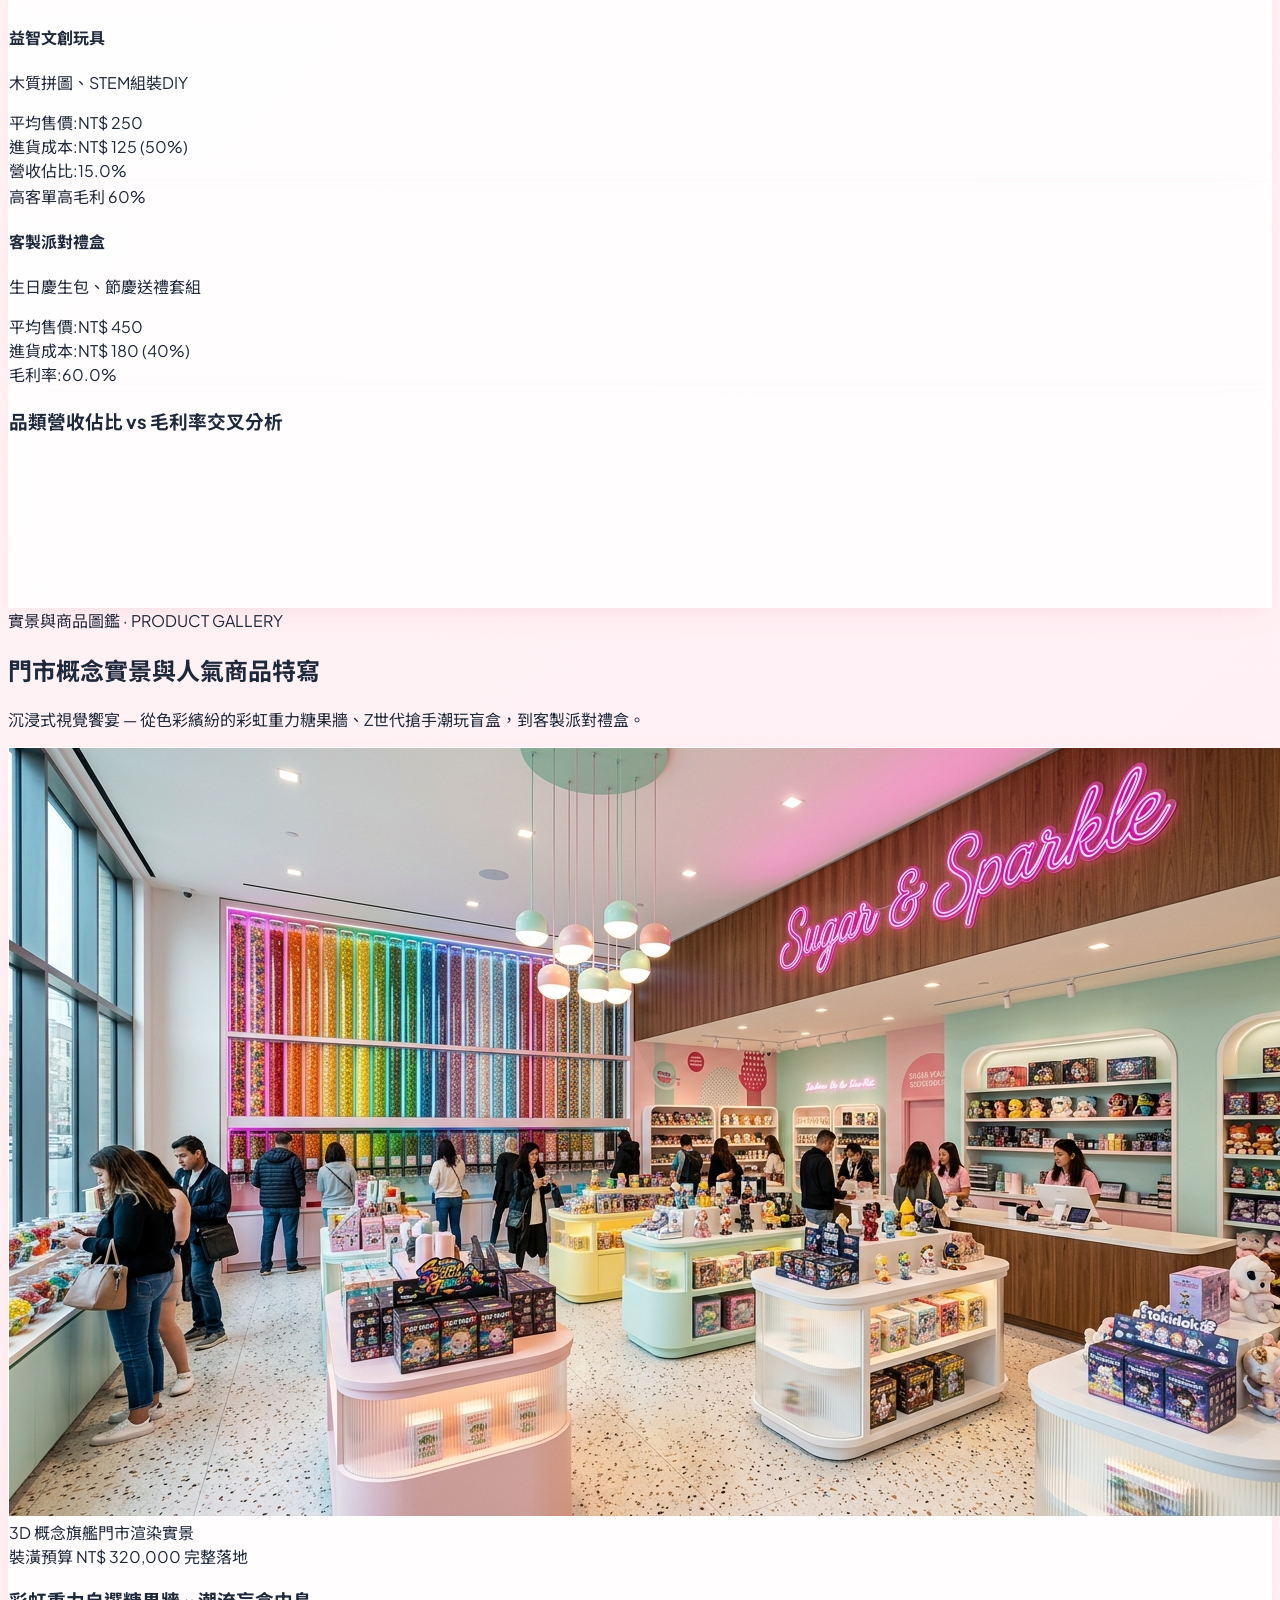
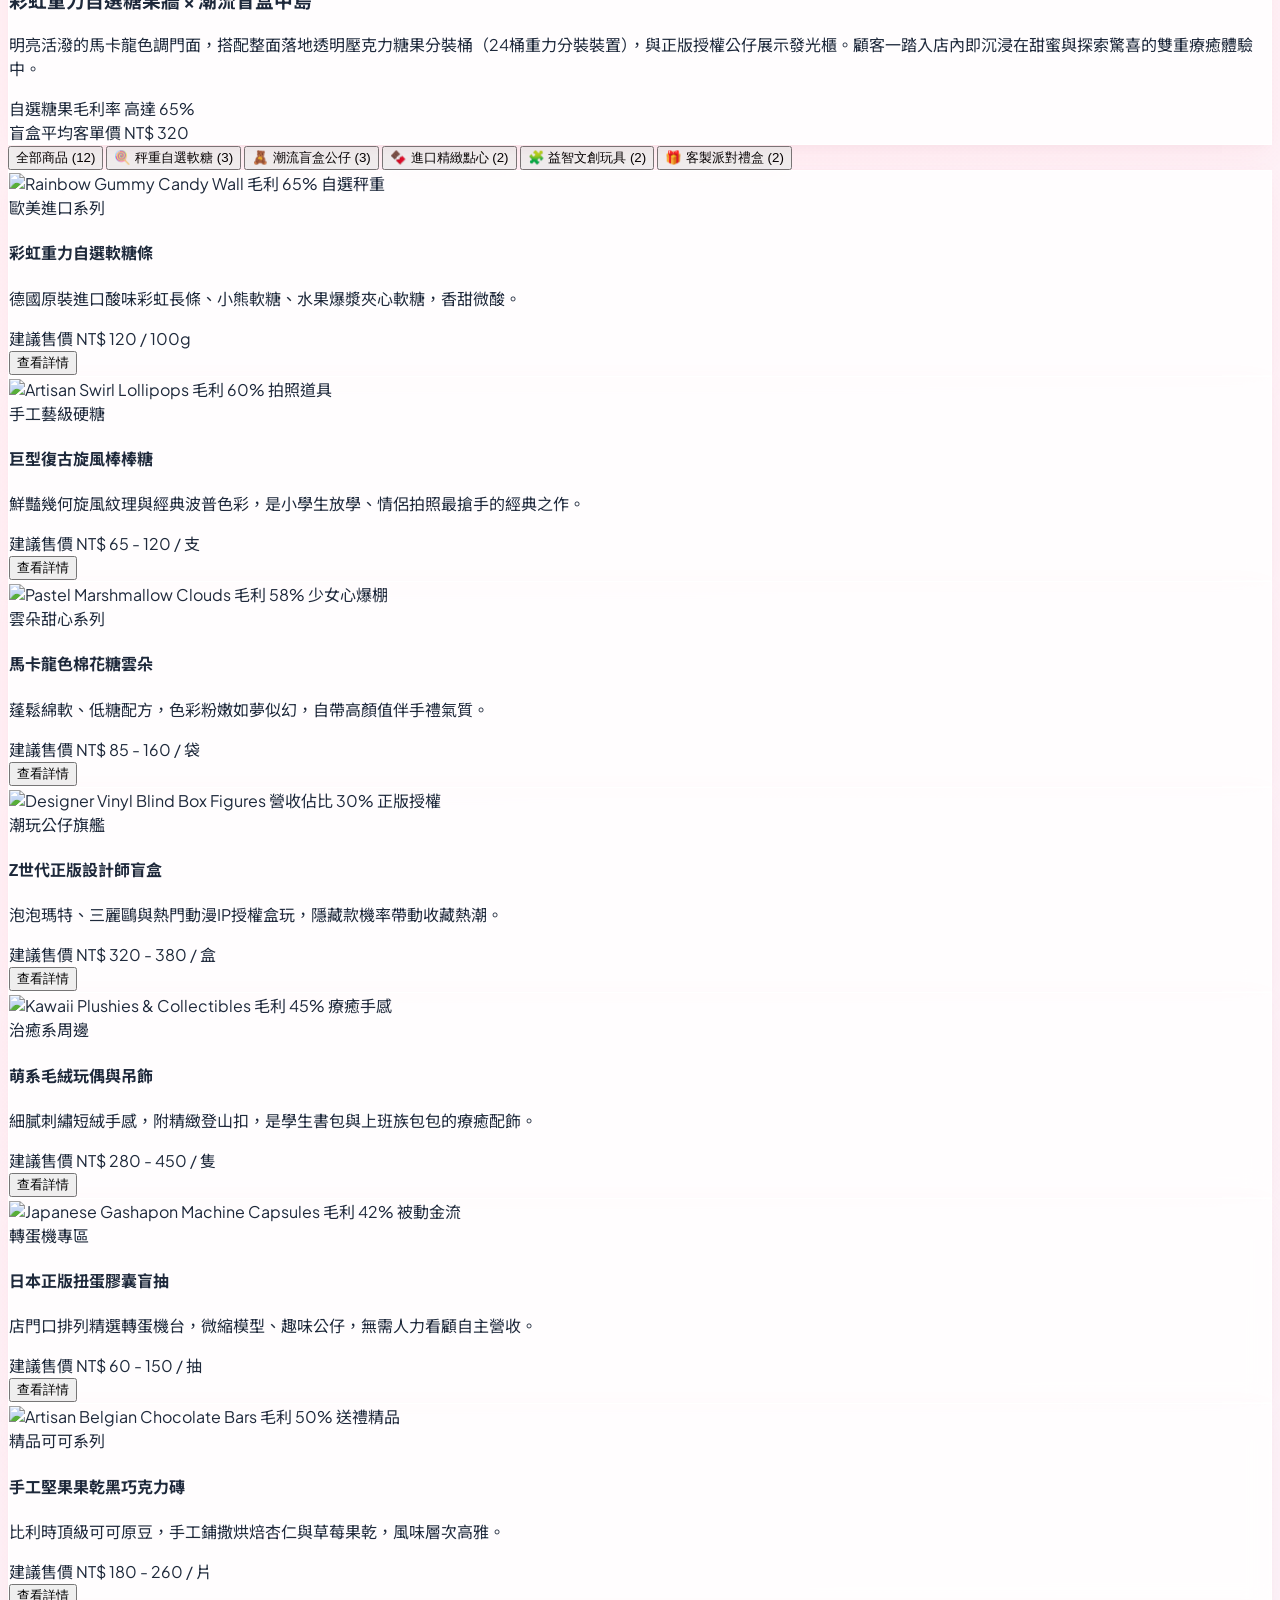
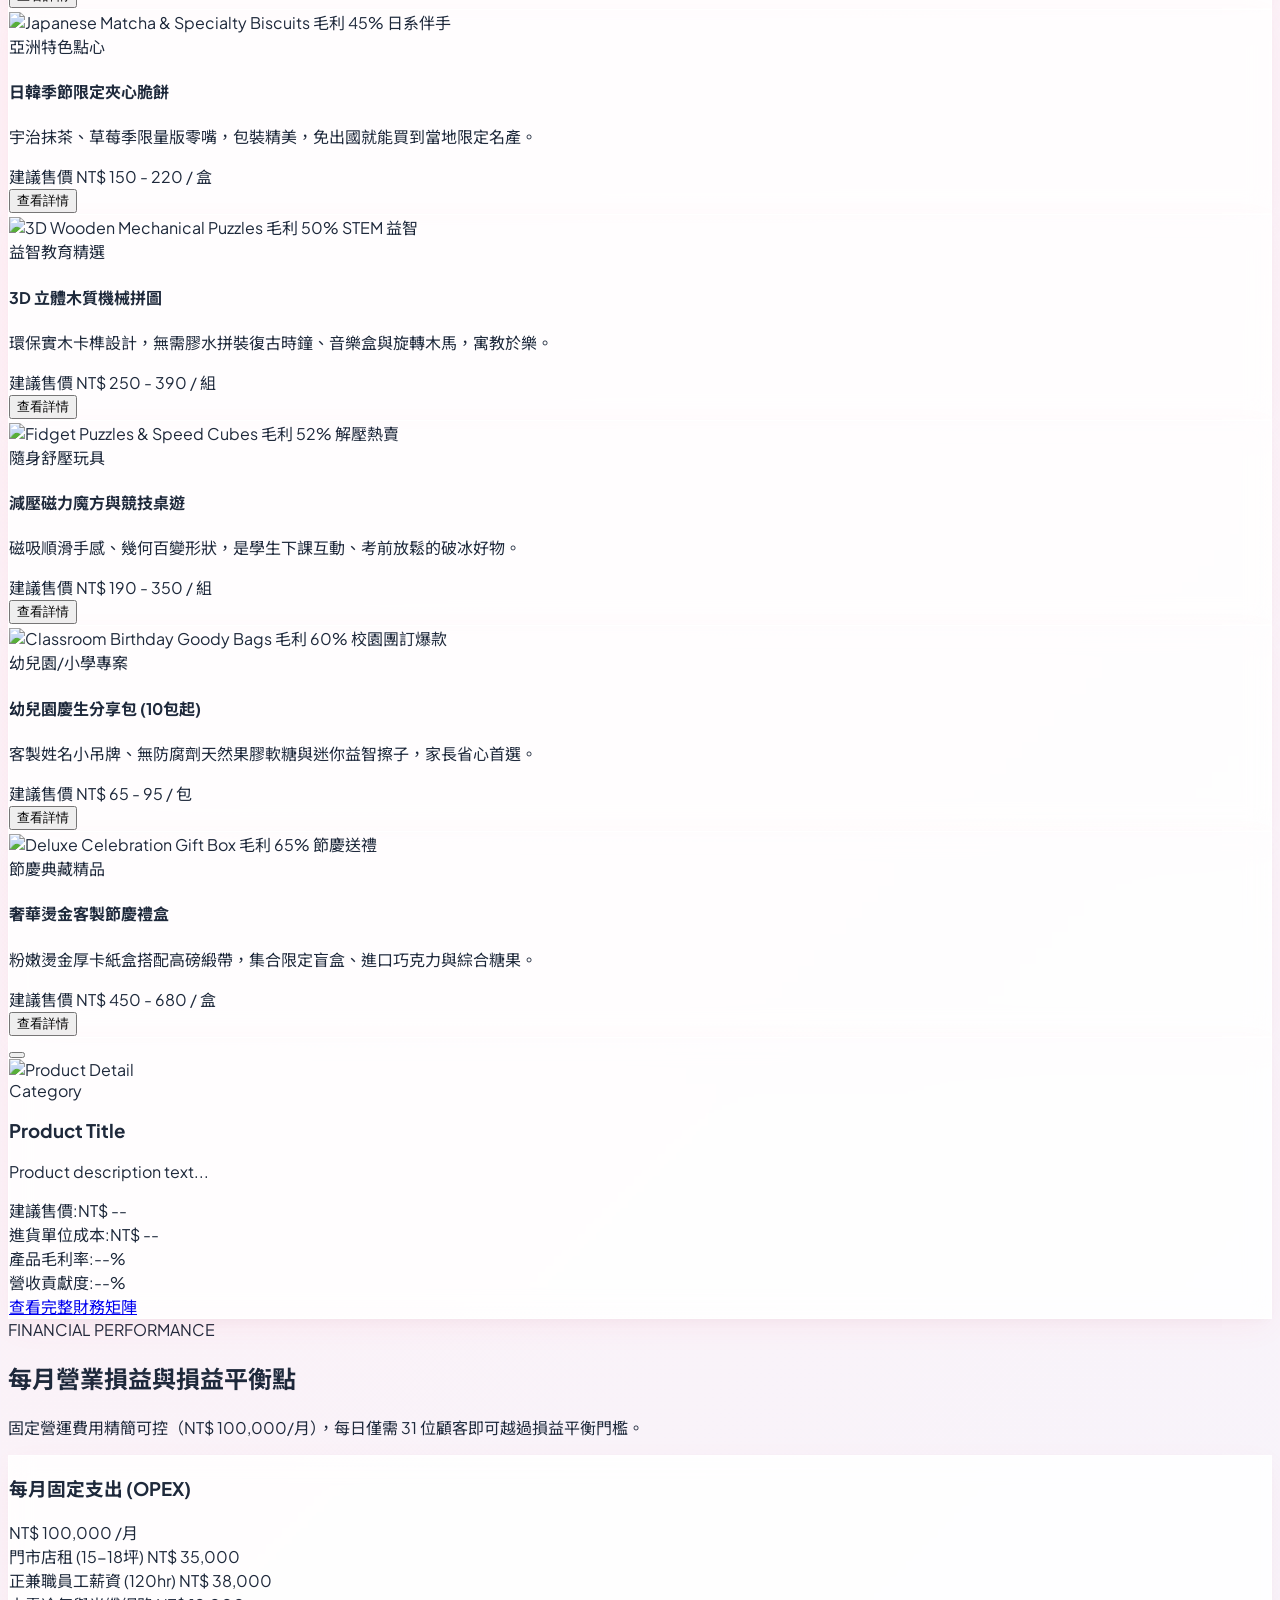
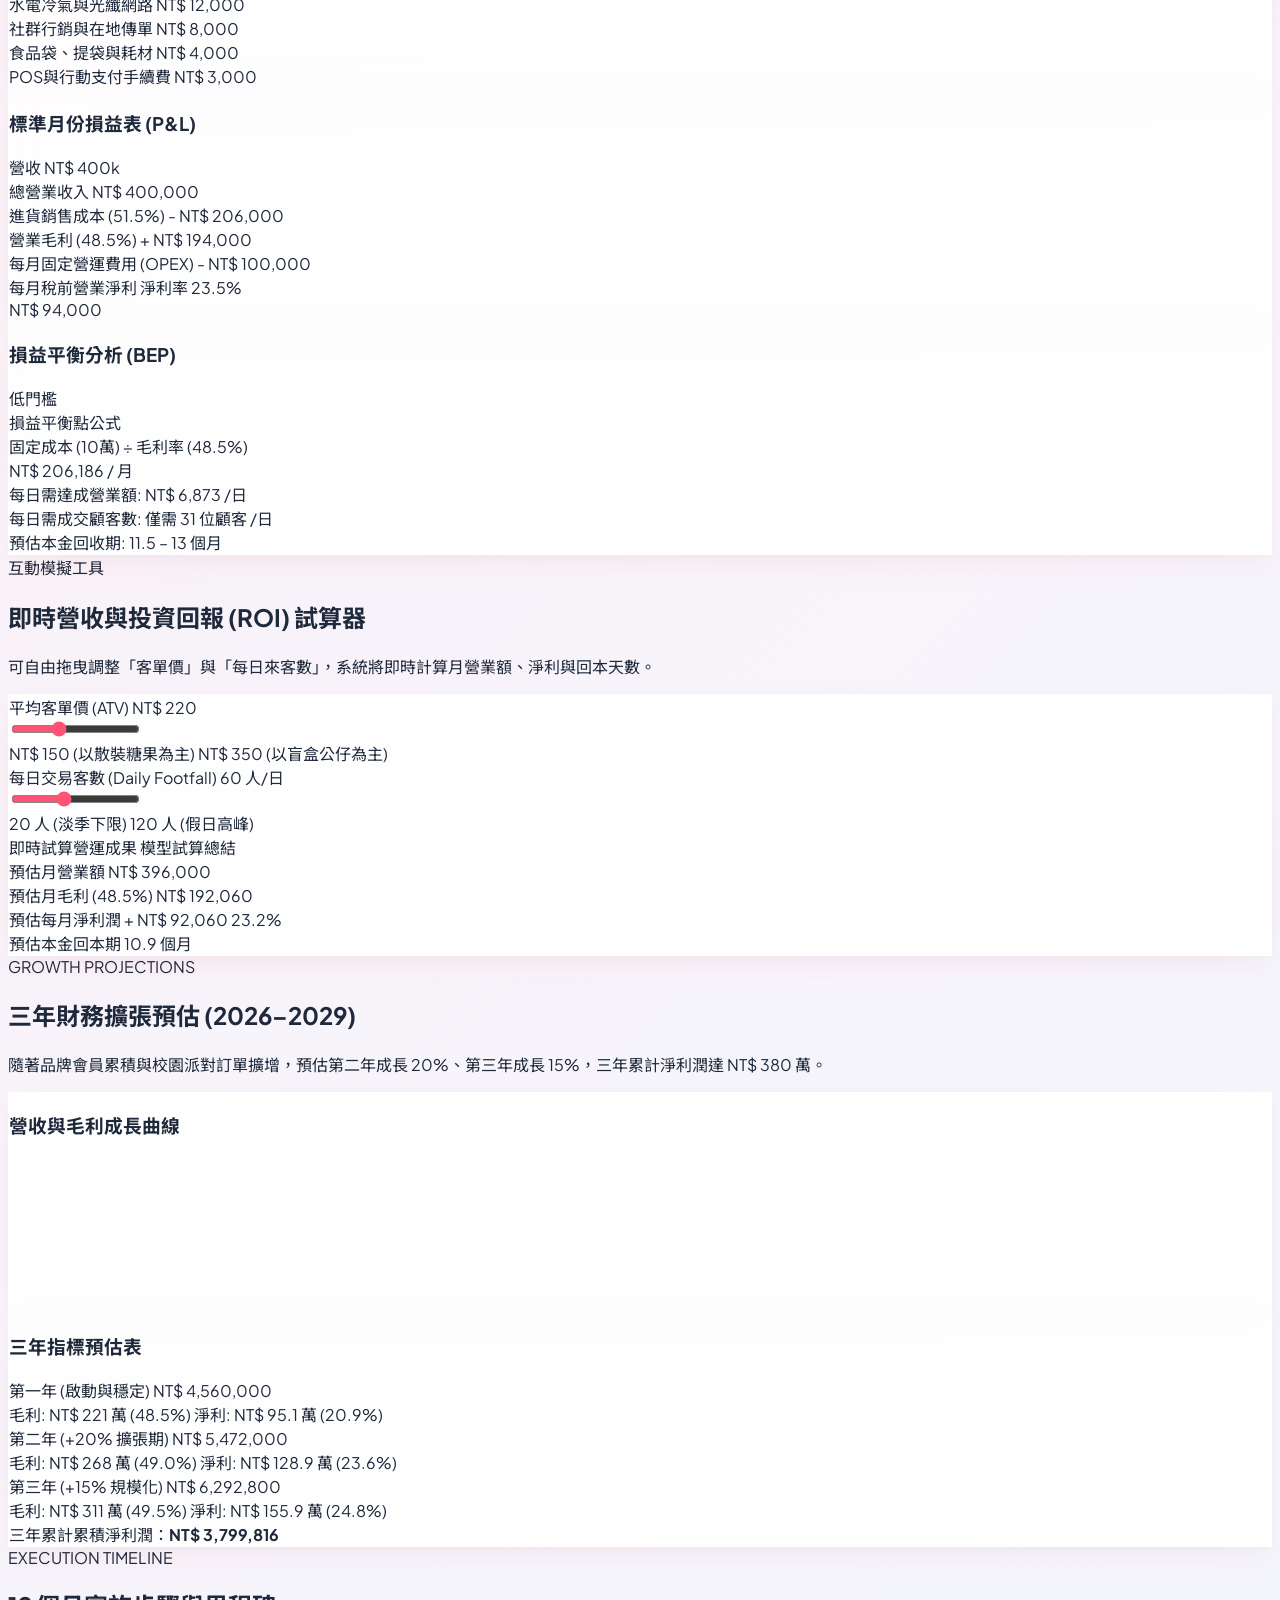
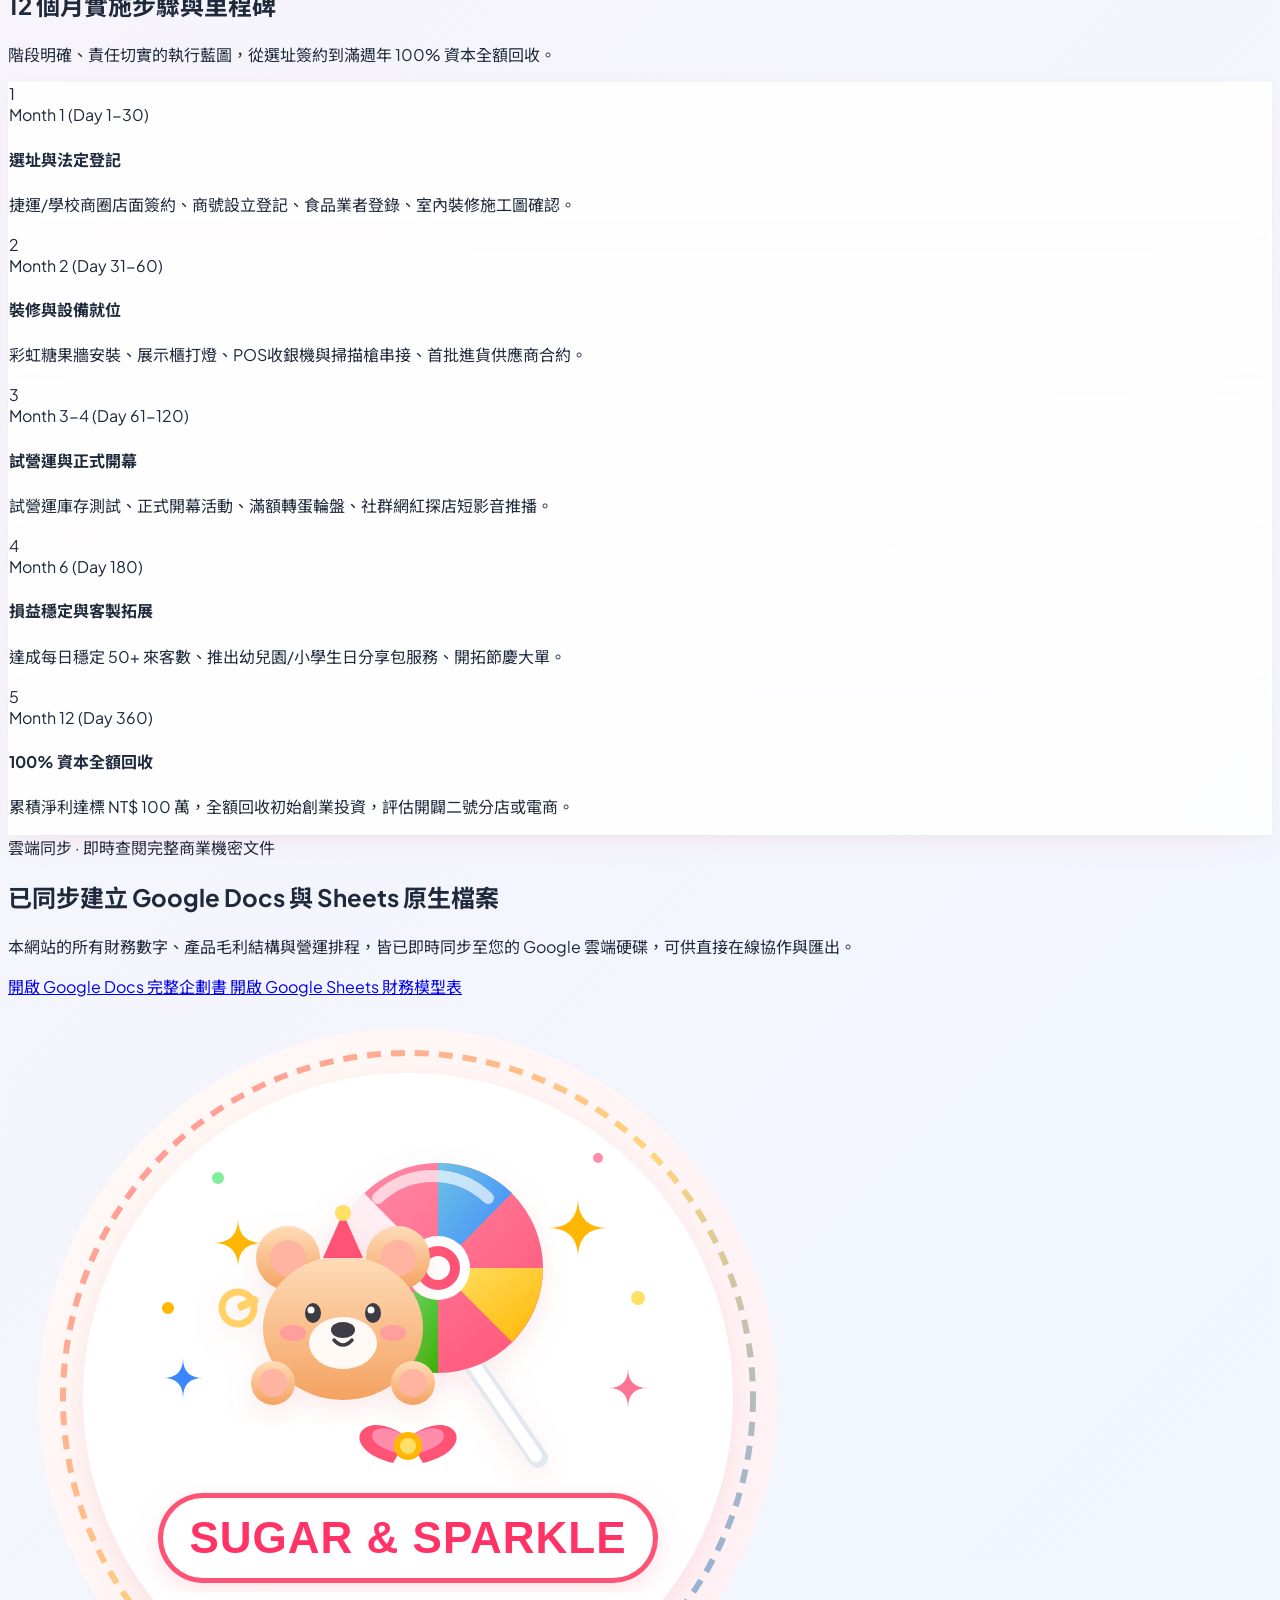
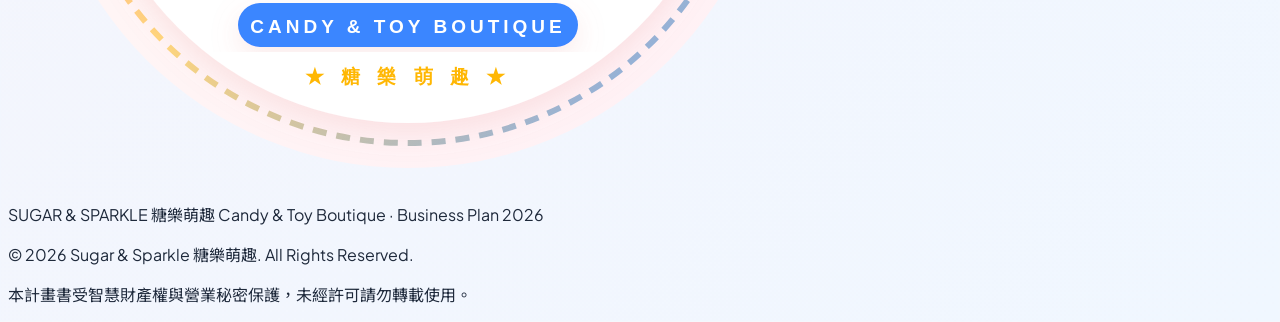
==== commit 14951031: "1Update index.html" ====
--- a/index.html
+++ b/index.html
@@ -51,6 +51,9 @@
       <!-- Desktop Navigation Links -->
       <nav class="hidden lg:flex items-center gap-7 text-sm font-bold text-gray-700">
         <a href="#concept" class="hover:text-brandPink transition-colors">品牌定位</a>
+        <a href="#video" class="hover:text-brandPink transition-colors flex items-center gap-1 font-bold text-brandPurple">
+          <i data-lucide="film" class="w-4 h-4"></i>宣傳短片
+        </a>
         <a href="#budget" class="hover:text-brandPink transition-colors">100萬資金分配</a>
         <a href="#products" class="hover:text-brandPink transition-colors">產品矩陣</a>
         <a href="#gallery" class="hover:text-brandPink transition-colors font-extrabold text-brandPink flex items-center gap-1.5 bg-pink-50 px-3 py-1.5 rounded-xl border border-pink-200">
@@ -60,7 +63,7 @@
         <a href="#simulator" class="hover:text-brandPink transition-colors text-brandPurple font-extrabold flex items-center gap-1">
           <i data-lucide="calculator" class="w-4 h-4"></i>即時試算
         </a>
-        <a href="#forecast" class="hover:text-brandPink transition-colors">三年預估</a>
+        <a href="#forecast" class="hover:text-brandPink transition-colors">五年預估</a>
         <a href="#roadmap" class="hover:text-brandPink transition-colors">展店里程碑</a>
       </nav>
 
@@ -87,12 +90,13 @@
     <!-- Mobile Dropdown Menu -->
     <div id="mobileMenu" class="hidden lg:hidden bg-white border-b border-pink-100 px-6 py-4 space-y-3 font-bold text-sm text-gray-700 shadow-xl">
       <a href="#concept" class="block hover:text-brandPink py-1">品牌定位</a>
+      <a href="#video" class="block hover:text-brandPink py-1 text-brandPurple font-bold">🎬 形象宣傳短片</a>
       <a href="#budget" class="block hover:text-brandPink py-1">100萬資金分配</a>
       <a href="#products" class="block hover:text-brandPink py-1">產品矩陣</a>
       <a href="#gallery" class="block hover:text-brandPink py-1 text-brandPink font-bold">📷 商品照片區</a>
       <a href="#pnl" class="block hover:text-brandPink py-1">損益分析</a>
       <a href="#simulator" class="block hover:text-brandPink py-1 text-brandPurple">即時試算器</a>
-      <a href="#forecast" class="block hover:text-brandPink py-1">五年財務預估</a>
+      <a href="#forecast" class="block hover:text-brandPink py-1">三年財務預估</a>
       <a href="#roadmap" class="block hover:text-brandPink py-1">展店里程碑</a>
       <div class="pt-3 border-t border-gray-100 flex flex-col gap-2">
         <a href="https://docs.google.com/document/d/13652drQSwojgFWc6NzLKUGcrDVU-M7qpPdoCTwTQ1DA/edit" target="_blank" class="text-xs text-blue-600 flex items-center gap-2 py-1">
@@ -272,6 +276,95 @@
           <div class="mt-6 pt-4 border-t border-gray-100 flex items-center justify-between text-xs font-extrabold text-brandPurple">
             <span>高黏著度社群</span>
             <span>複購率 40%+</span>
+          </div>
+        </div>
+
+      </div>
+
+    </div>
+  </section>
+
+
+
+
+  <!-- ================= SECTION: BRAND COMMERCIAL VIDEO (形象宣傳短片專區) ================= -->
+  <section id="video" class="py-16 md:py-24 bg-gradient-to-b from-pink-50/50 via-white to-pink-50/30 border-y border-pink-100 relative overflow-hidden">
+    <!-- Ambient Glow Background -->
+    <div class="absolute top-1/2 left-1/2 -translate-x-1/2 -translate-y-1/2 w-[600px] h-[600px] bg-pink-200/30 rounded-full blur-3xl pointer-events-none -z-10"></div>
+
+    <div class="max-w-7xl mx-auto px-4 sm:px-6 lg:px-8">
+      
+      <!-- Section Header -->
+      <div class="text-center max-w-3xl mx-auto mb-12">
+        <span class="inline-flex items-center gap-1.5 px-3 py-1 rounded-full bg-pink-100 text-brandPink text-xs font-extrabold mb-2">
+          <i data-lucide="film" class="w-3.5 h-3.5"></i> 品牌形象廣告 · BRAND COMMERCIAL
+        </span>
+        <h2 class="text-3xl sm:text-4xl font-black text-gray-900 tracking-tight">沉浸式視覺饗宴 · 品牌概念宣傳短片</h2>
+        <p class="text-gray-600 mt-3 text-base">將彩虹糖果牆的自選樂趣、盲盒開箱的驚喜心跳，轉化為具備社群病毒擴散力的短影音廣告。</p>
+      </div>
+
+      <!-- Main Video Theater Container -->
+      <div class="max-w-4xl mx-auto glass-card rounded-3xl p-4 sm:p-6 shadow-2xl border-2 border-pink-200/90 relative group">
+        
+        <!-- Video Header Bar with Switcher / Customizer -->
+        <div class="flex flex-col sm:flex-row items-center justify-between gap-3 pb-4 mb-4 border-b border-gray-100 text-xs">
+          <div class="flex items-center gap-2">
+            <span class="flex h-2.5 w-2.5 rounded-full bg-red-500 animate-pulse"></span>
+            <span class="font-extrabold text-gray-800 text-sm">Sugar &amp; Sparkle 官方概念形象影片 (4K HD)</span>
+          </div>
+          <!-- Live YouTube Input Tool -->
+          <div class="flex items-center gap-2 w-full sm:w-auto">
+            <div class="relative flex-1 sm:w-72">
+              <input type="text" id="videoUrlInput" placeholder="貼上 YouTube 影片網址更換..." 
+                     class="w-full text-xs py-1.5 pl-3 pr-8 rounded-xl border border-gray-200 focus:outline-none focus:border-brandPink bg-gray-50/80">
+              <button id="updateVideoBtn" title="點擊切換影片" class="absolute right-2 top-1/2 -translate-y-1/2 text-gray-400 hover:text-brandPink">
+                <i data-lucide="arrow-right-circle" class="w-4 h-4"></i>
+              </button>
+            </div>
+          </div>
+        </div>
+
+        <!-- 16:9 Responsive Video Player Box -->
+        <div class="relative w-full aspect-video rounded-2xl overflow-hidden bg-black shadow-inner border border-pink-100">
+          <iframe id="mainPromoVideo" class="w-full h-full" 
+                  src="https://www.youtube.com/embed/L_LUpnjgPso?rel=0&modestbranding=1" 
+                  title="Sugar & Sparkle 官方品牌概念影片" 
+                  frameborder="0" 
+                  allow="accelerometer; autoplay; clipboard-write; encrypted-media; gyroscope; picture-in-picture; web-share" 
+                  allowfullscreen>
+          </iframe>
+        </div>
+
+        <!-- Video Highlights & Strategy Badges -->
+        <div class="grid grid-cols-1 sm:grid-cols-3 gap-4 pt-6 text-center text-xs">
+          <div class="p-3.5 rounded-2xl bg-pink-50/80 border border-pink-100 flex items-center gap-3">
+            <div class="w-9 h-9 rounded-xl bg-brandPink text-white flex items-center justify-center shrink-0">
+              <i data-lucide="smartphone" class="w-5 h-5"></i>
+            </div>
+            <div class="text-left">
+              <span class="font-bold text-gray-900 block">TikTok &amp; Reels 短影音</span>
+              <span class="text-gray-500 text-[11px]">垂直比例拍攝，專攻社群演算法</span>
+            </div>
+          </div>
+
+          <div class="p-3.5 rounded-2xl bg-blue-50/80 border border-blue-100 flex items-center gap-3">
+            <div class="w-9 h-9 rounded-xl bg-brandBlue text-white flex items-center justify-center shrink-0">
+              <i data-lucide="sparkles" class="w-5 h-5"></i>
+            </div>
+            <div class="text-left">
+              <span class="font-bold text-gray-900 block">沉浸式開箱體驗</span>
+              <span class="text-gray-500 text-[11px]">自選糖果與隱藏版盲盒心跳實錄</span>
+            </div>
+          </div>
+
+          <div class="p-3.5 rounded-2xl bg-emerald-50/80 border border-emerald-100 flex items-center gap-3">
+            <div class="w-9 h-9 rounded-xl bg-emerald-500 text-white flex items-center justify-center shrink-0">
+              <i data-lucide="share-2" class="w-5 h-5"></i>
+            </div>
+            <div class="text-left">
+              <span class="font-bold text-gray-900 block">自來客口碑循環</span>
+              <span class="text-gray-500 text-[11px]">網紅探店打卡零成本自然流量</span>
+            </div>
           </div>
         </div>
 
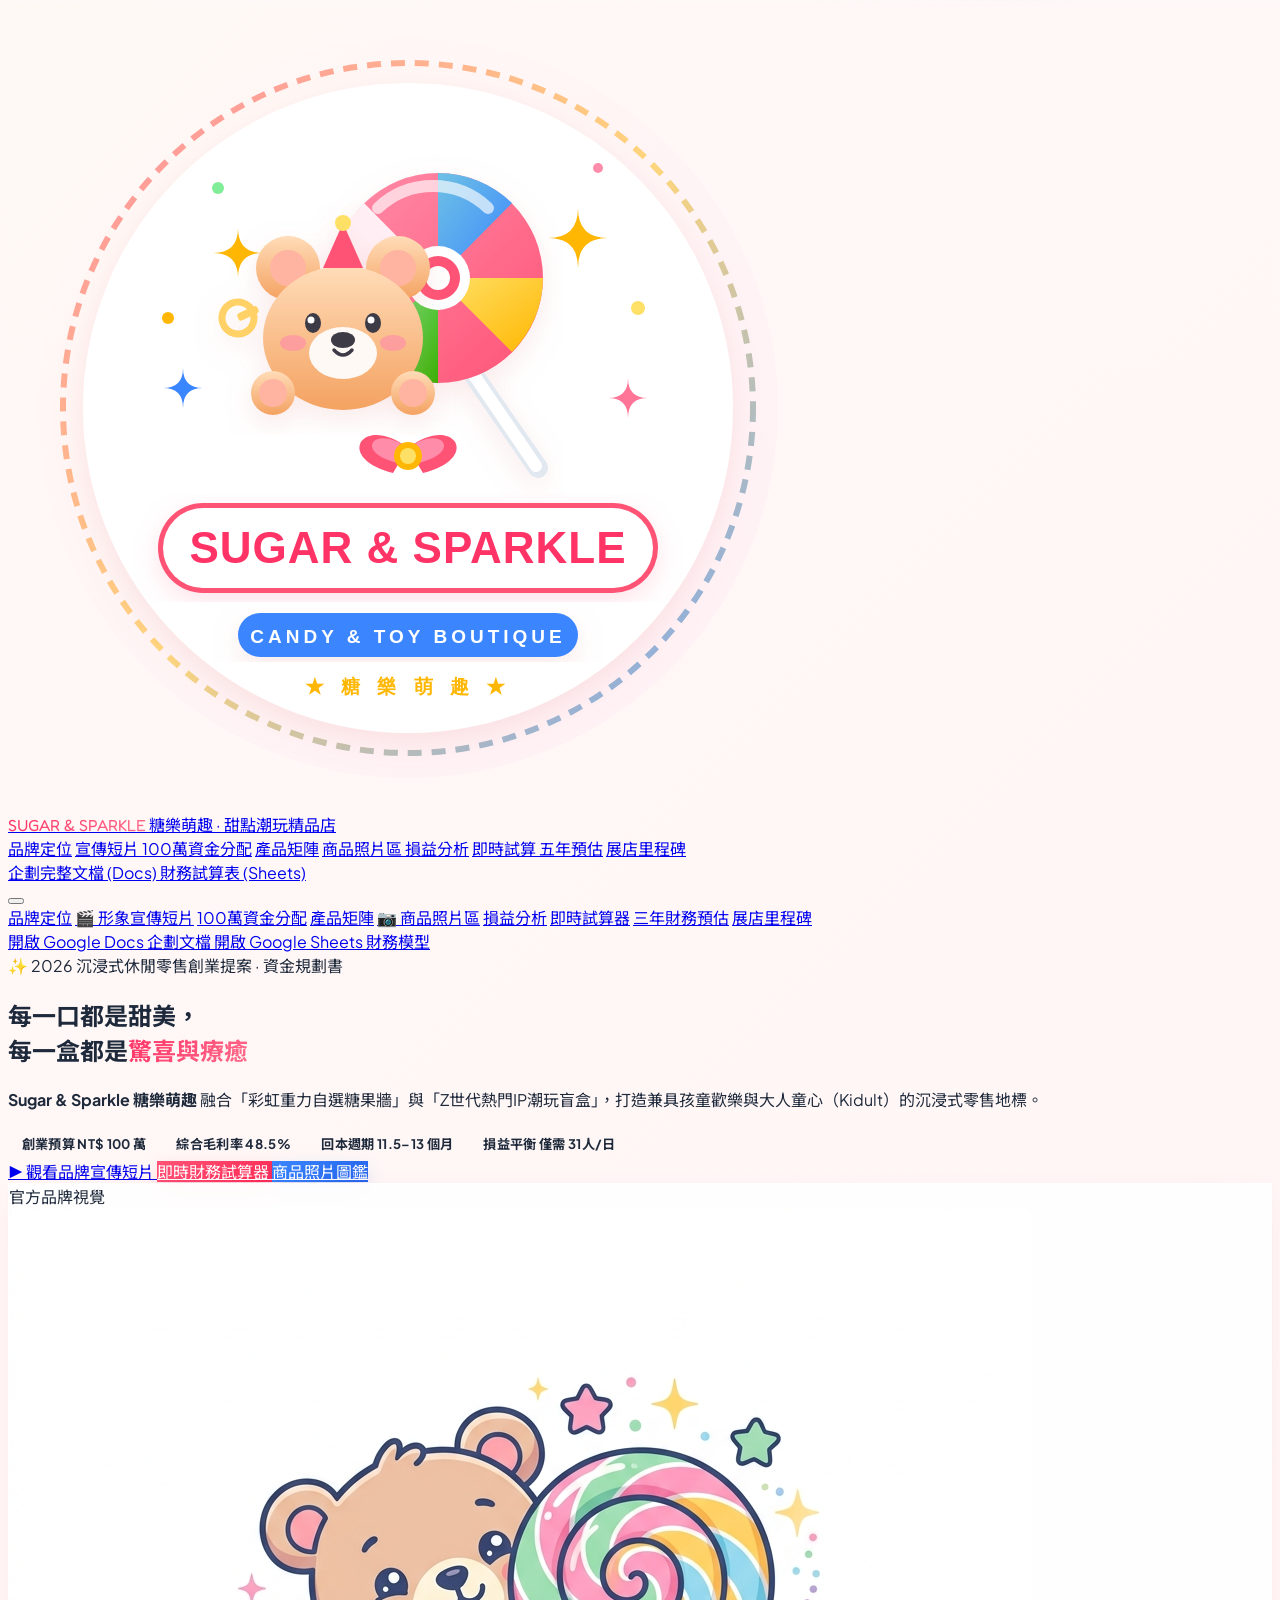
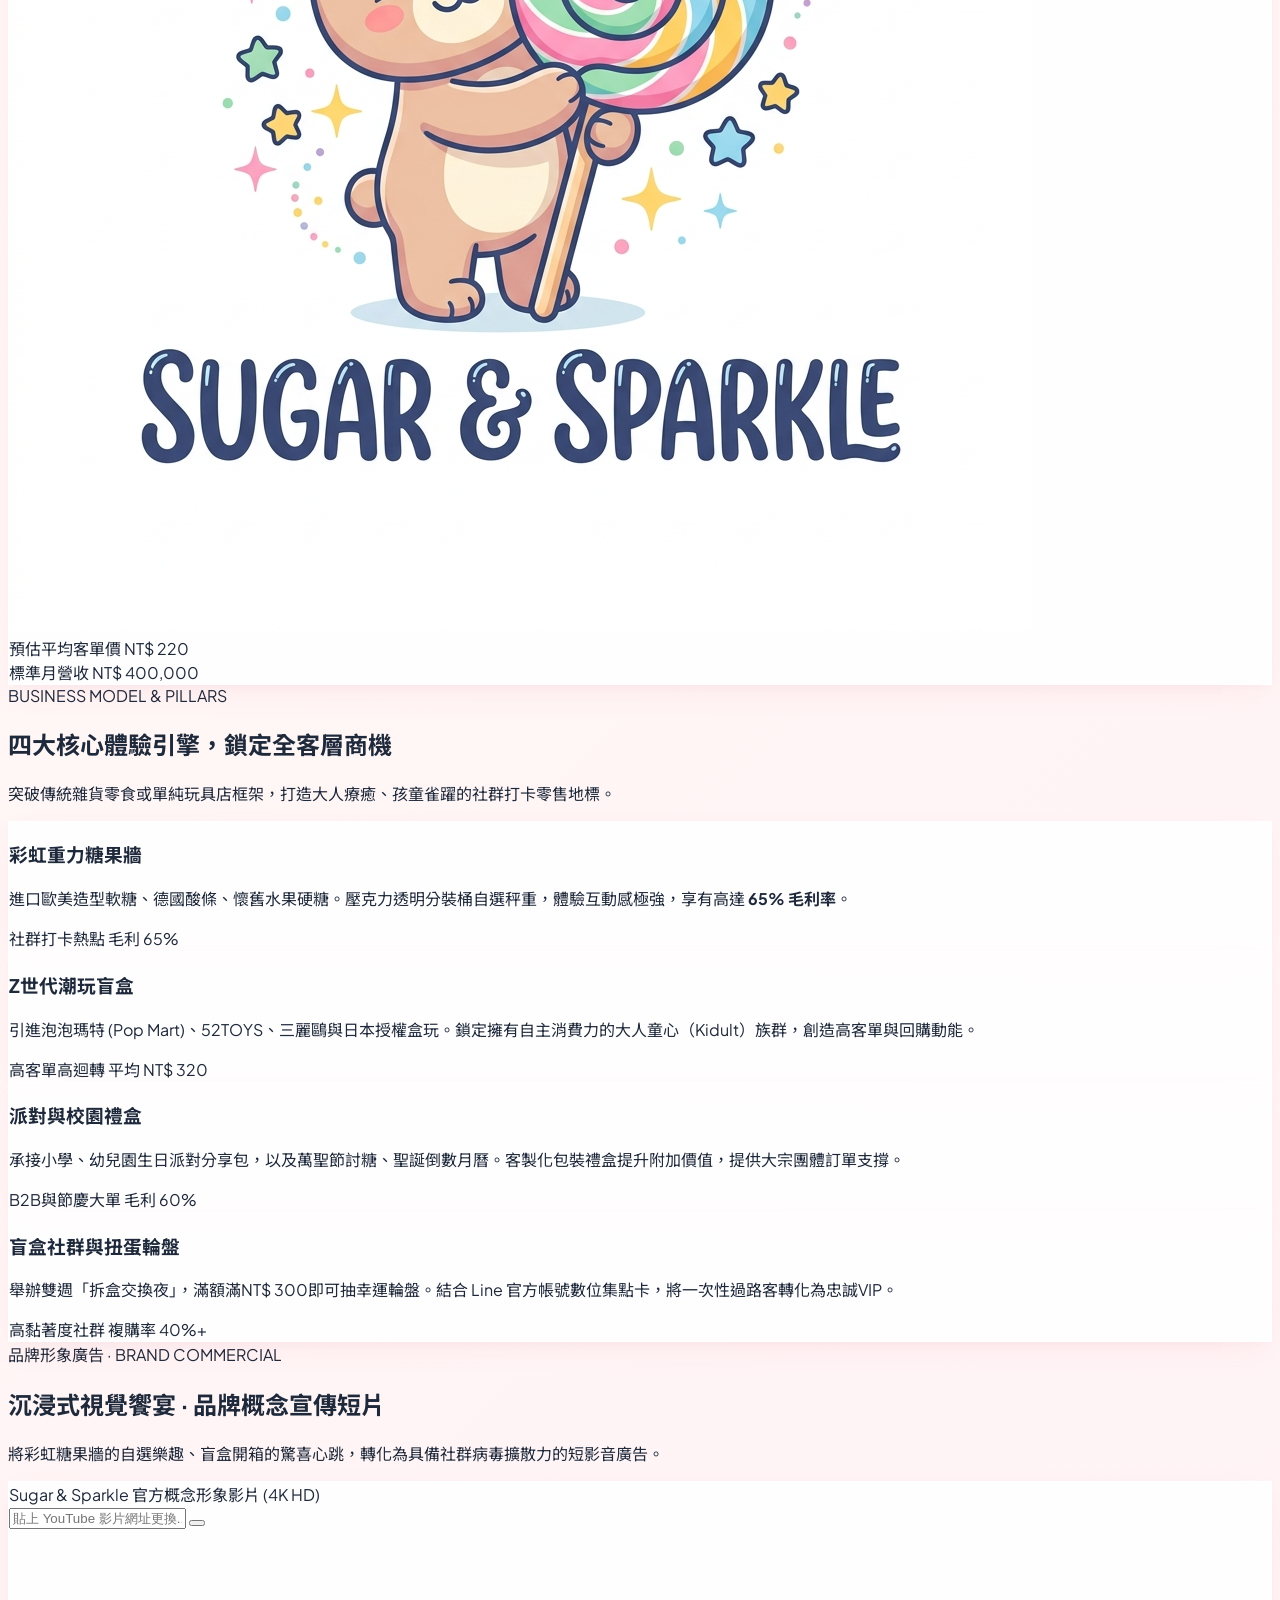
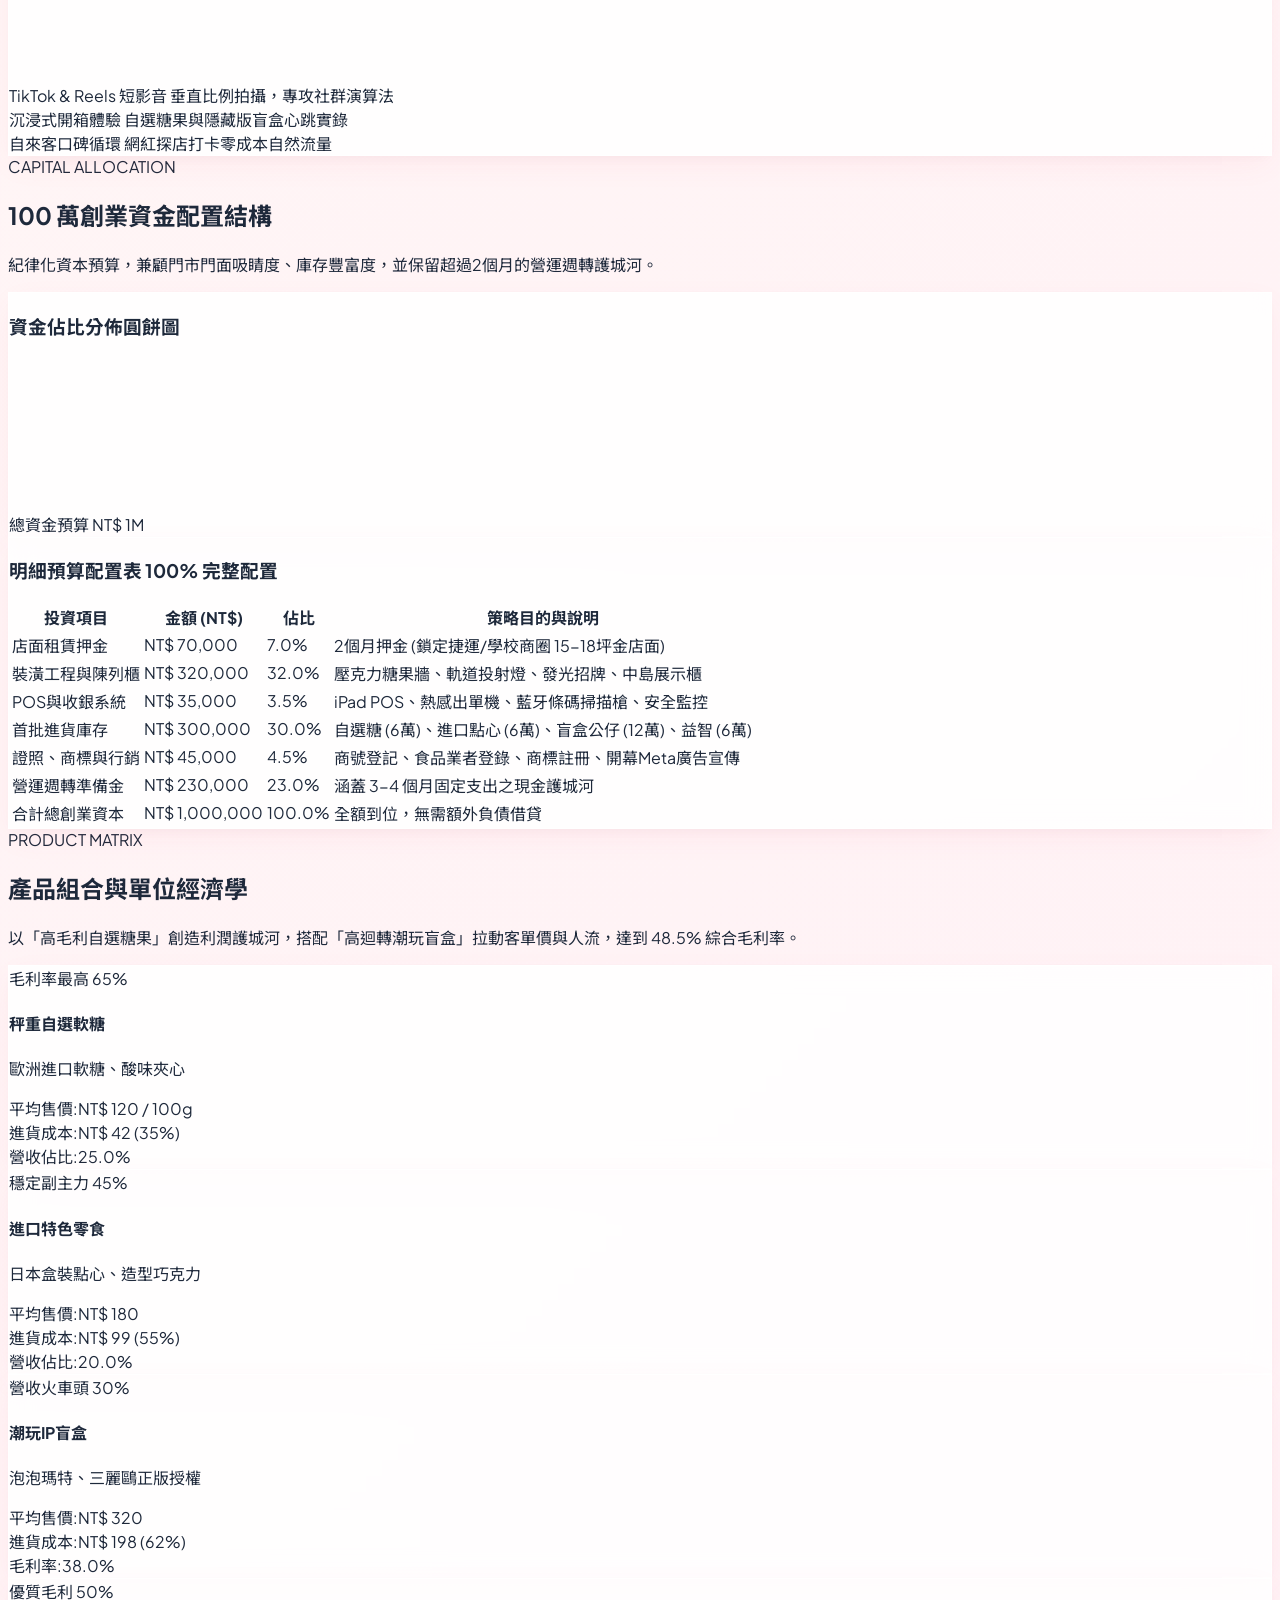
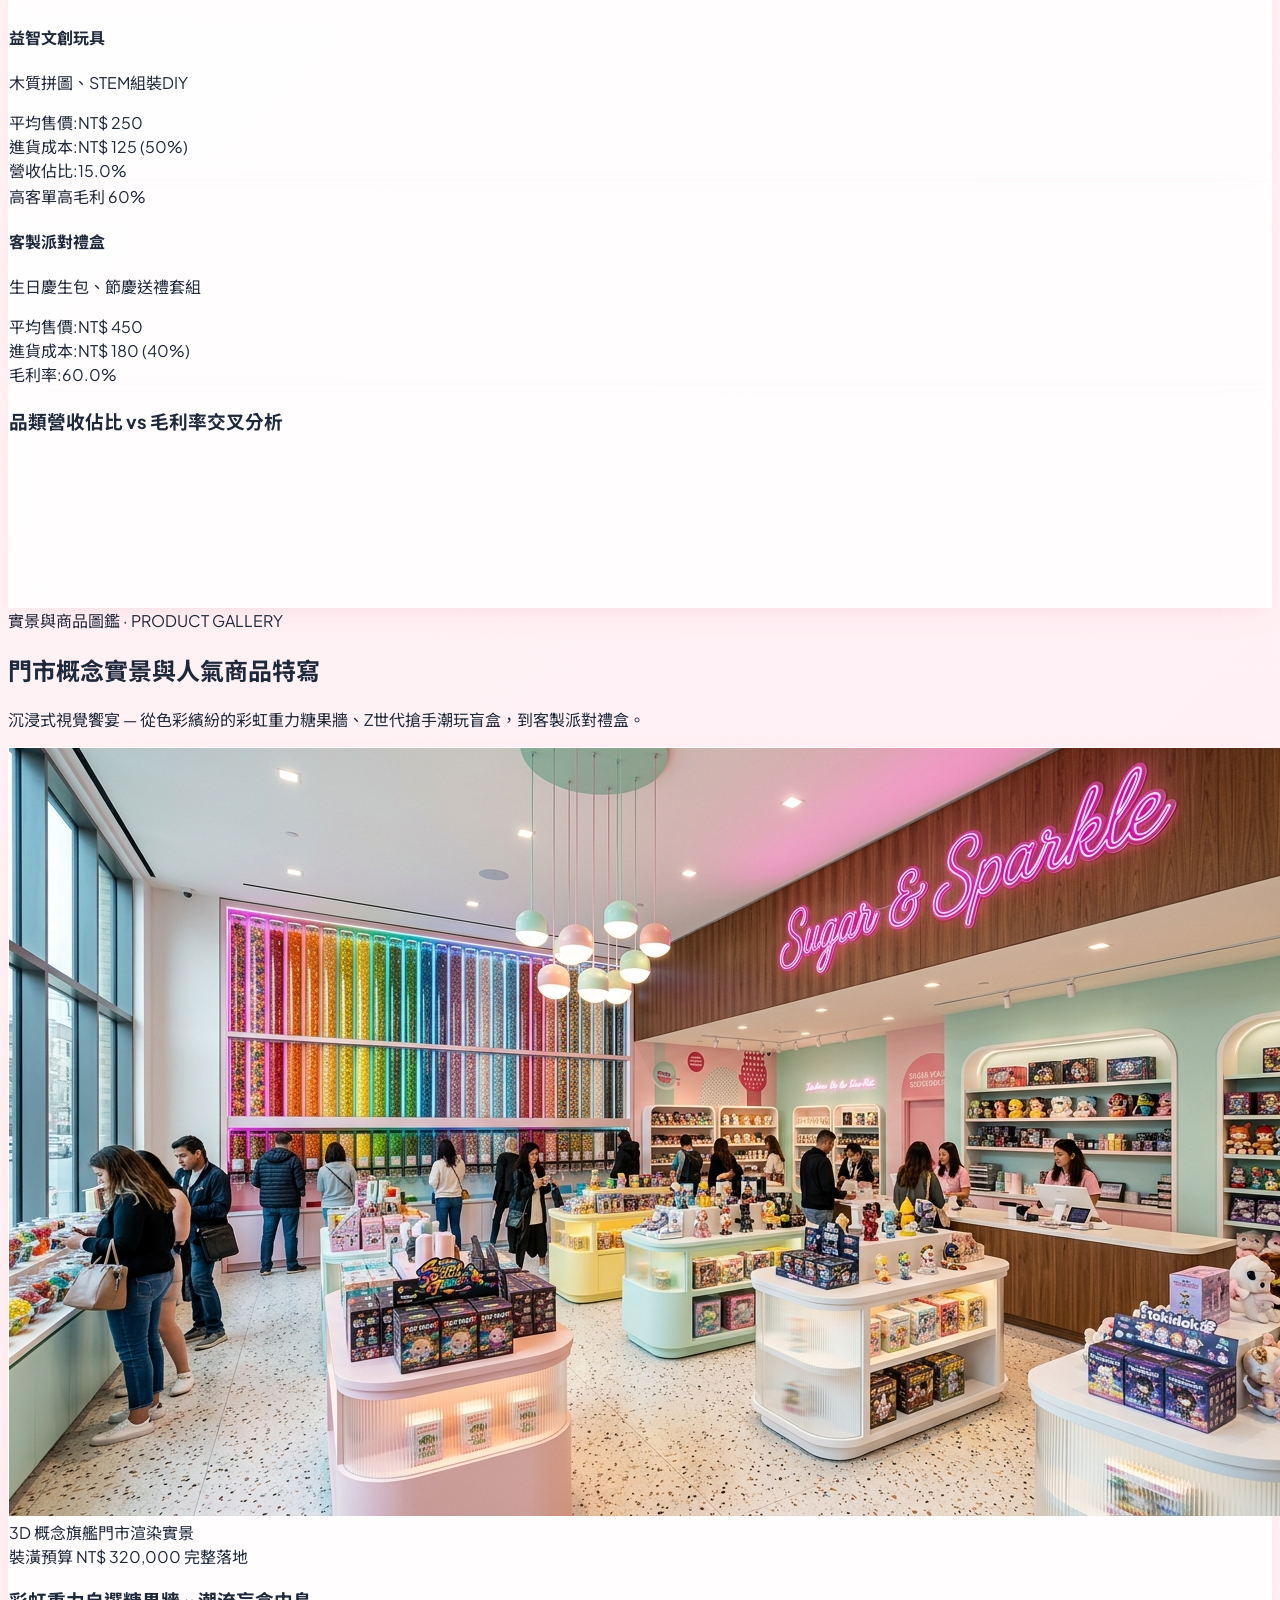
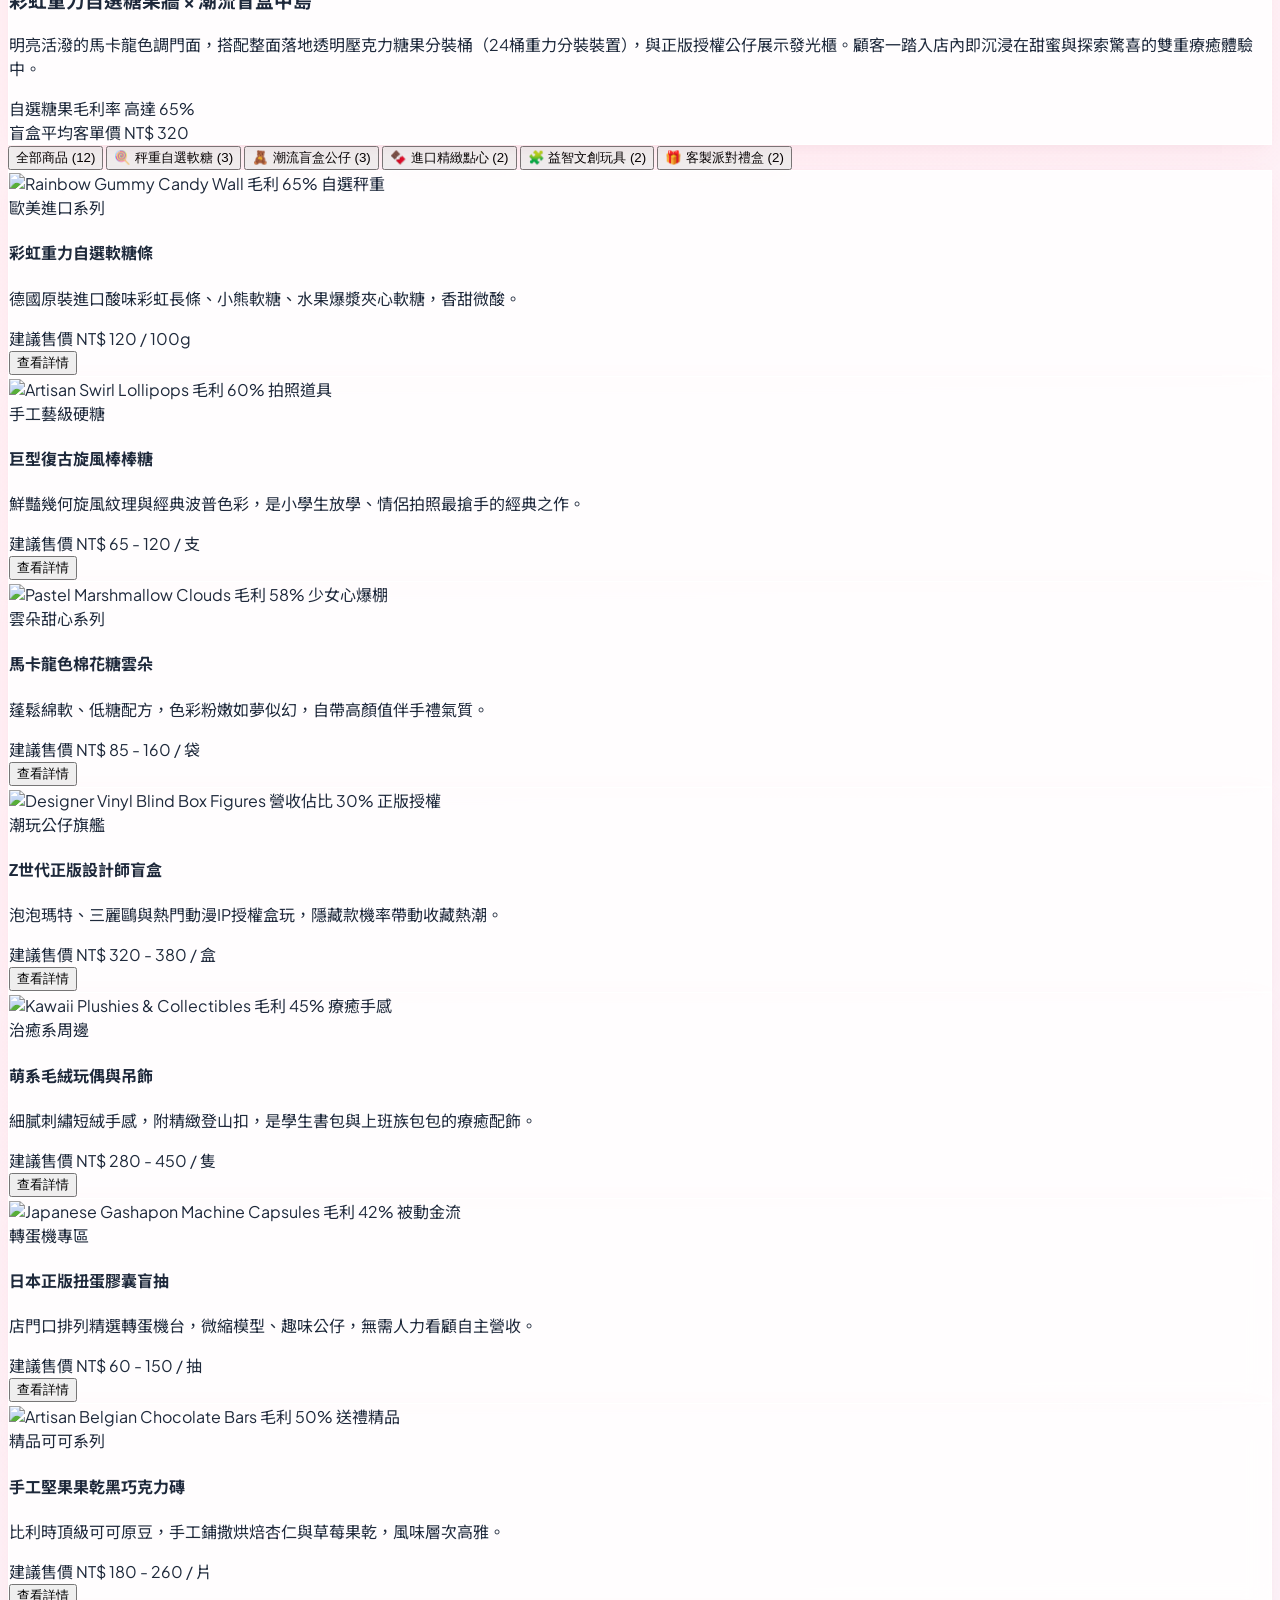
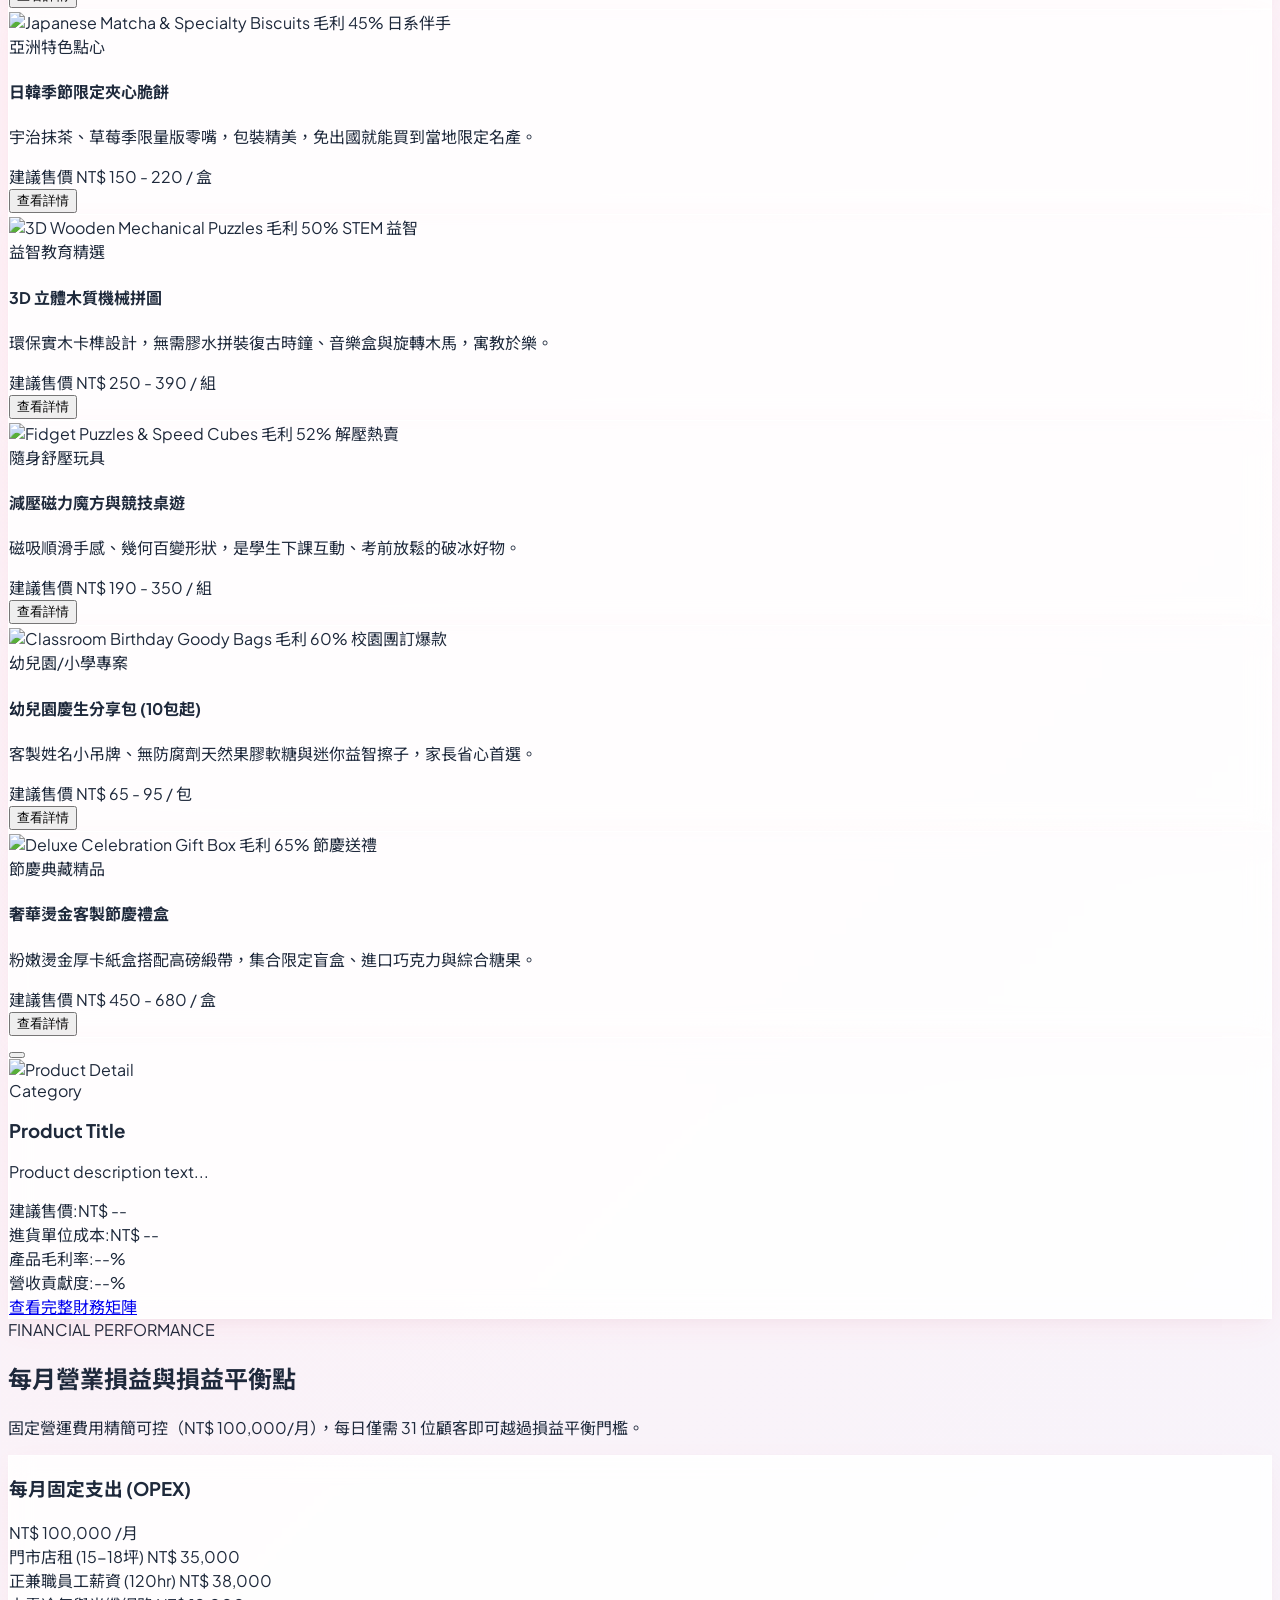
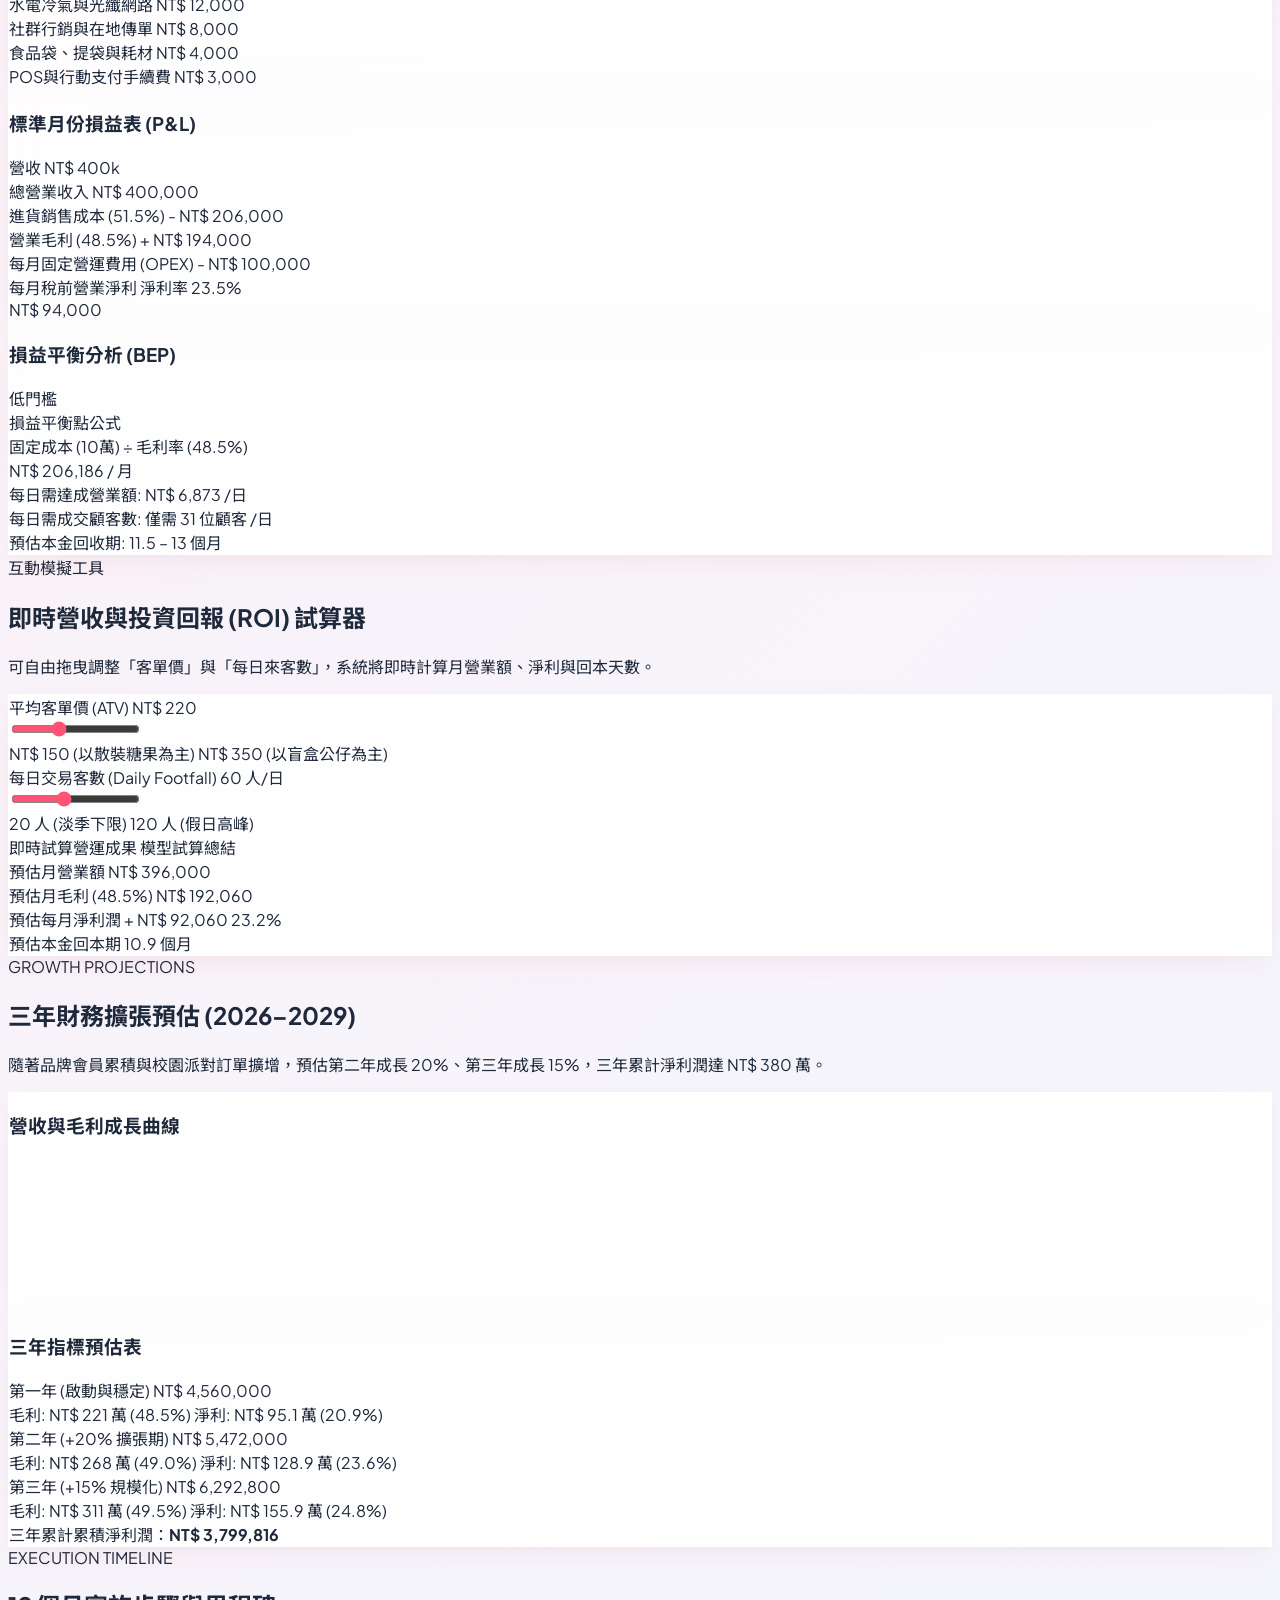
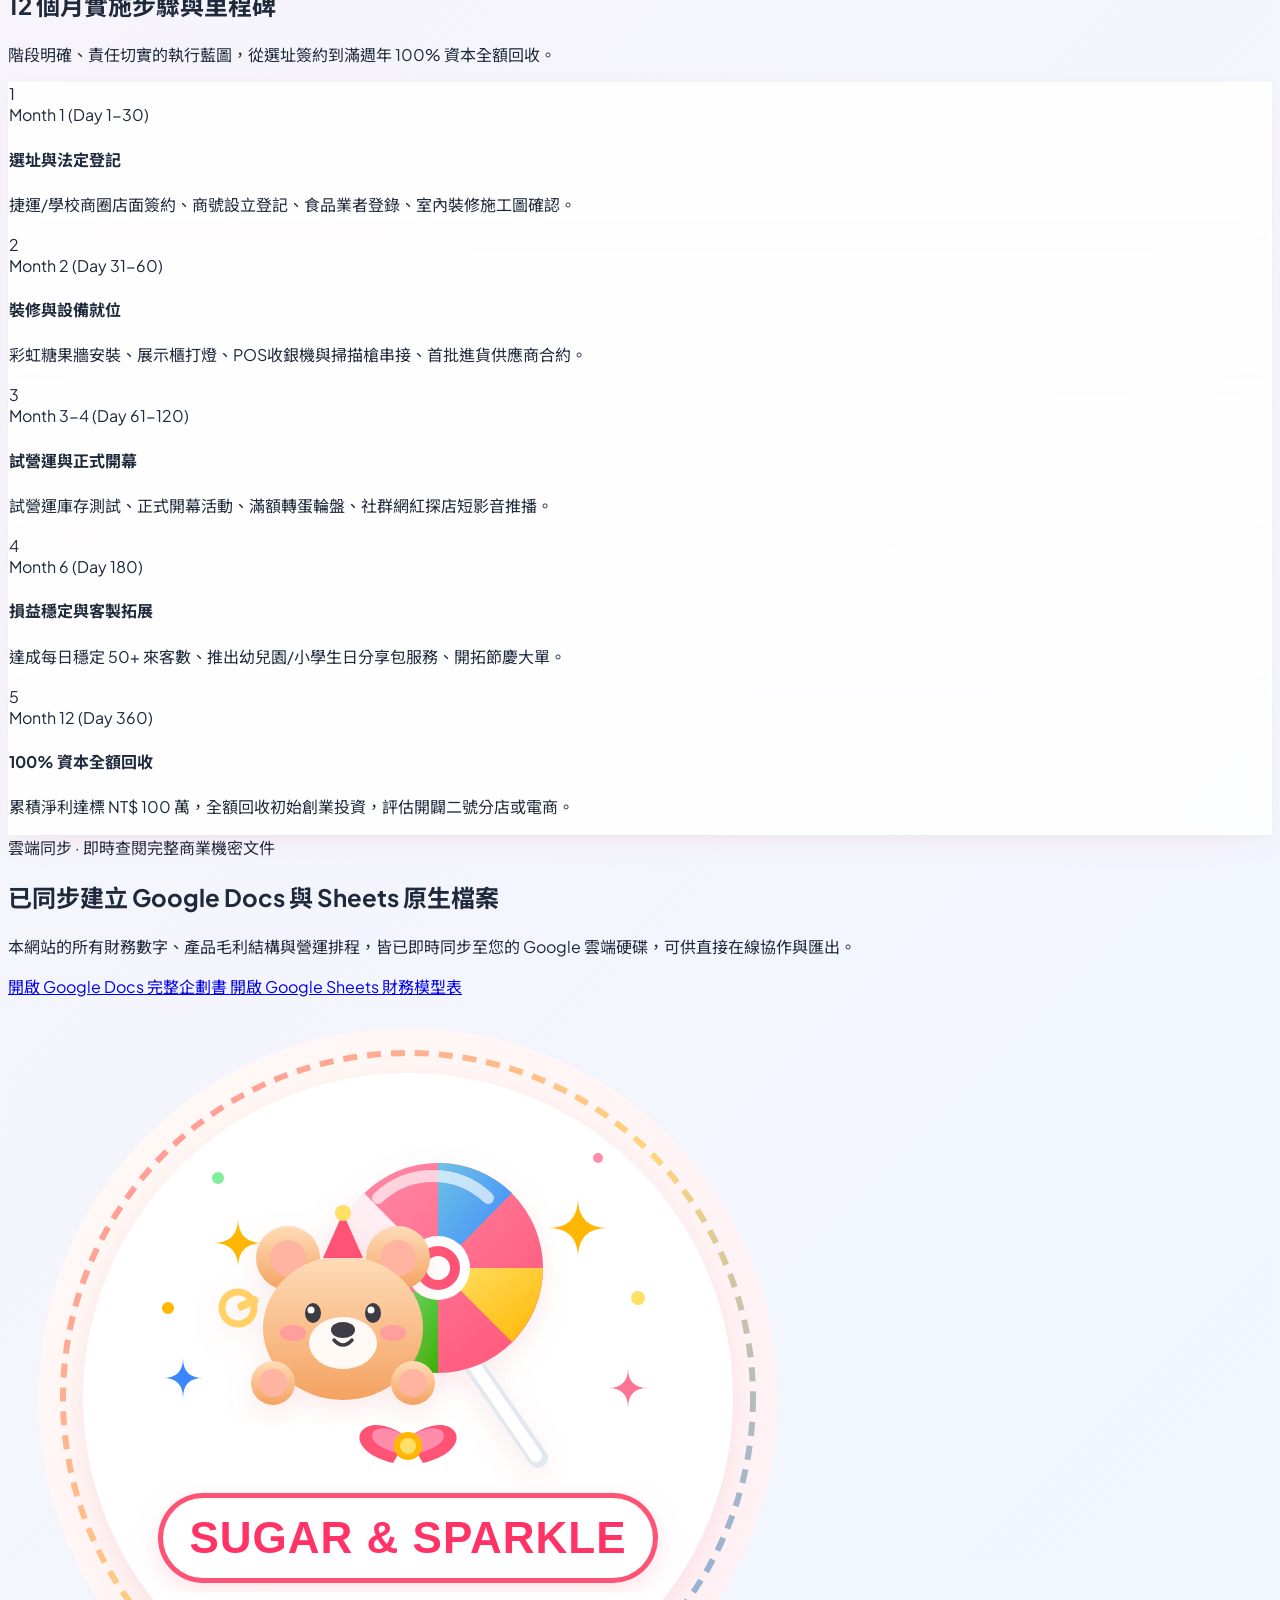
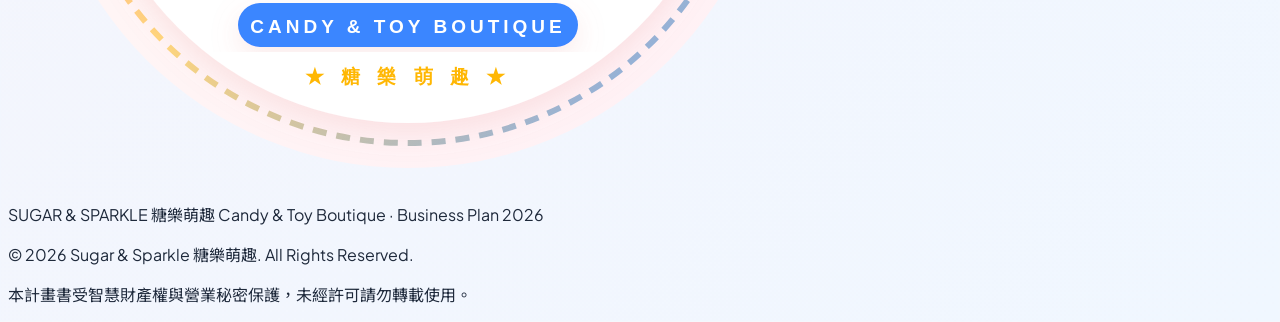
==== commit a9d54b2d: "Update video to commercial demo and add Hero watch button" ====
--- a/index.html
+++ b/index.html
@@ -153,14 +153,18 @@
           </div>
 
           <!-- Hero CTAs -->
-          <div class="flex flex-col sm:flex-row items-center justify-center lg:justify-start gap-4 pt-4">
-            <a href="#simulator" class="btn-candy-primary w-full sm:w-auto px-8 py-4 rounded-2xl font-black text-center text-sm sm:text-base flex items-center justify-center gap-2 shadow-lg">
+          <div class="flex flex-col sm:flex-row flex-wrap items-center justify-center lg:justify-start gap-3.5 pt-4">
+            <a href="#video" class="w-full sm:w-auto px-8 py-4 rounded-2xl font-black text-center text-sm sm:text-base flex items-center justify-center gap-2 text-white bg-gradient-to-r from-purple-600 via-pink-500 to-rose-500 shadow-xl shadow-pink-300 hover:scale-105 transition-all">
+              <i data-lucide="play-circle" class="w-5 h-5 text-yellow-300 animate-pulse"></i>
+              <span>▶ 觀看品牌宣傳短片</span>
+            </a>
+            <a href="#simulator" class="btn-candy-primary w-full sm:w-auto px-7 py-4 rounded-2xl font-black text-center text-sm sm:text-base flex items-center justify-center gap-2 shadow-lg">
               <i data-lucide="calculator" class="w-5 h-5"></i>
-              <span>線上即時財務試算器</span>
+              <span>即時財務試算器</span>
             </a>
-            <a href="#budget" class="btn-candy-secondary w-full sm:w-auto px-8 py-4 rounded-2xl font-black text-center text-sm sm:text-base flex items-center justify-center gap-2 shadow-lg">
-              <i data-lucide="pie-chart" class="w-5 h-5"></i>
-              <span>瀏覽資本與營運模型</span>
+            <a href="#gallery" class="btn-candy-secondary w-full sm:w-auto px-7 py-4 rounded-2xl font-black text-center text-sm sm:text-base flex items-center justify-center gap-2 shadow-lg">
+              <i data-lucide="camera" class="w-5 h-5"></i>
+              <span>商品照片圖鑑</span>
             </a>
           </div>
 
@@ -327,7 +331,7 @@
         <!-- 16:9 Responsive Video Player Box -->
         <div class="relative w-full aspect-video rounded-2xl overflow-hidden bg-black shadow-inner border border-pink-100">
           <iframe id="mainPromoVideo" class="w-full h-full" 
-                  src="https://www.youtube.com/embed/L_LUpnjgPso?rel=0&modestbranding=1" 
+                  src="https://www.youtube.com/embed/JLl_D7Ls97g?rel=0&modestbranding=1" 
                   title="Sugar & Sparkle 官方品牌概念影片" 
                   frameborder="0" 
                   allow="accelerometer; autoplay; clipboard-write; encrypted-media; gyroscope; picture-in-picture; web-share" 
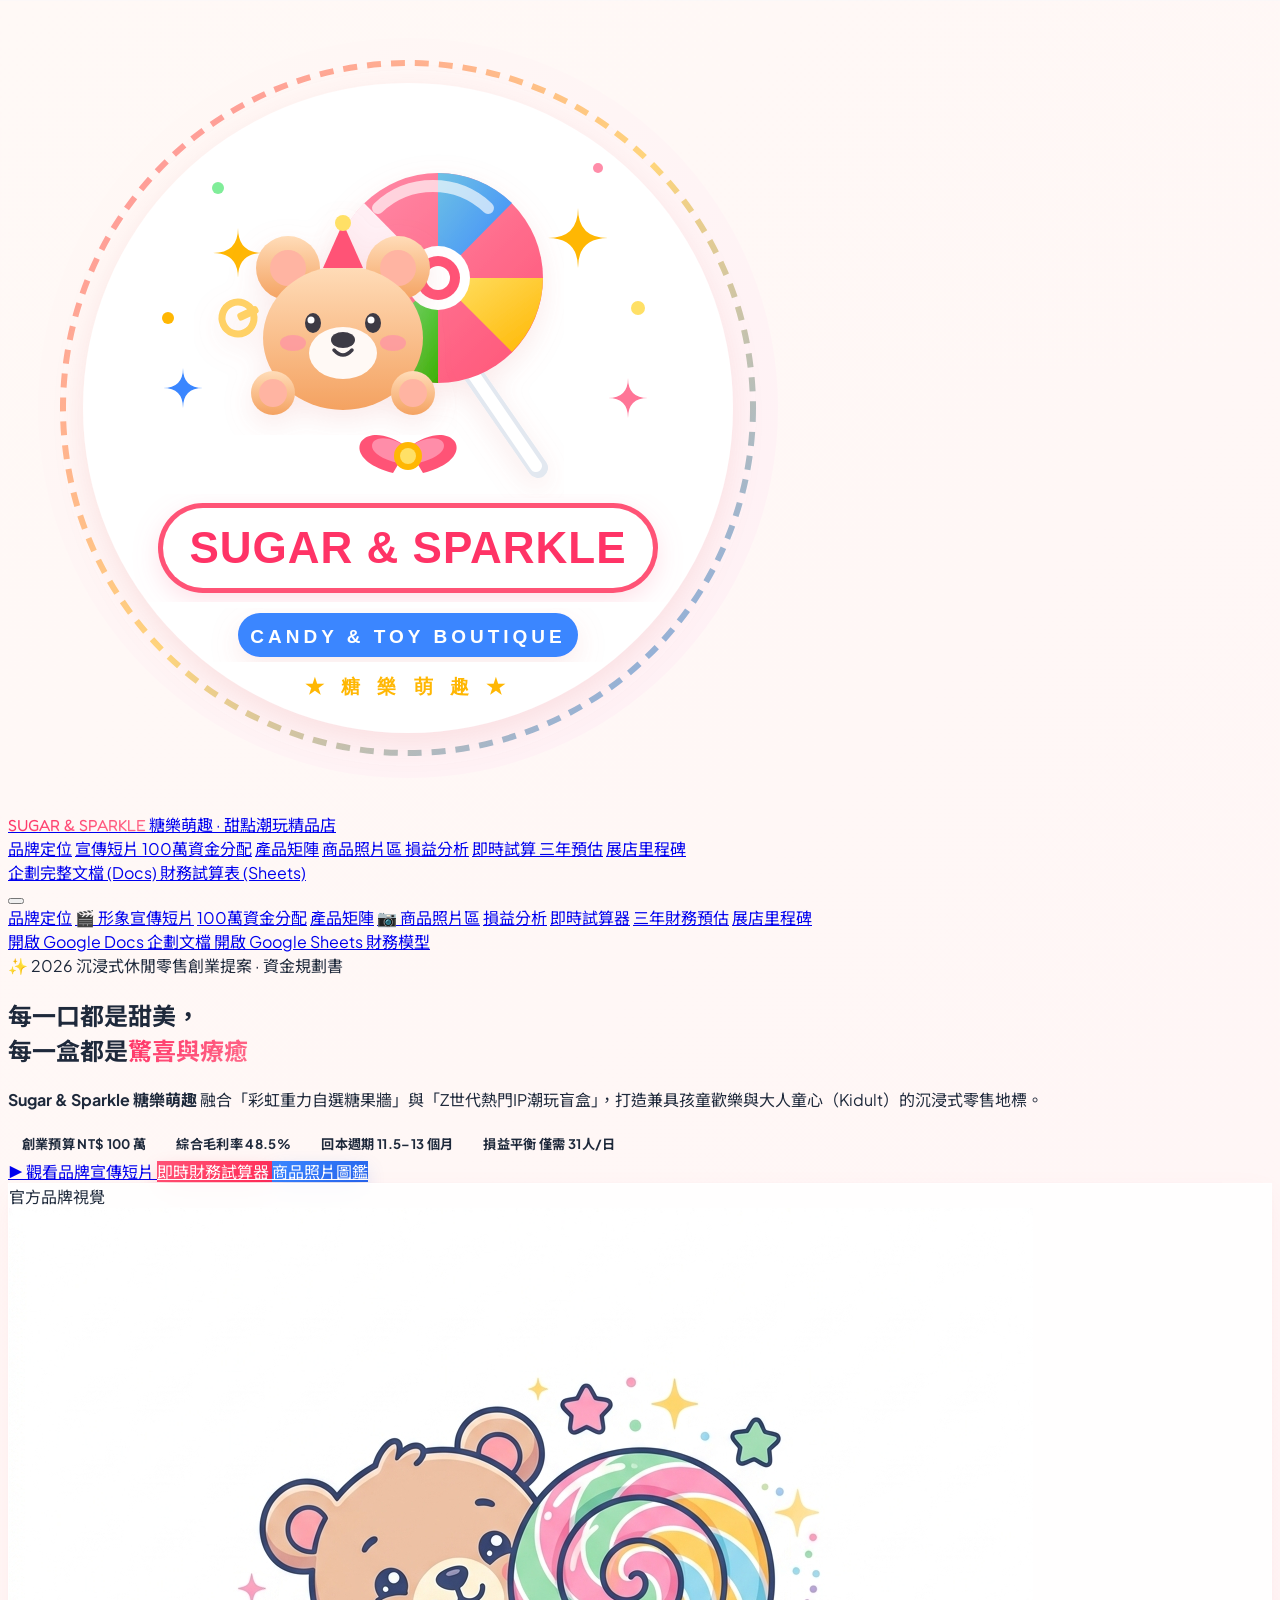
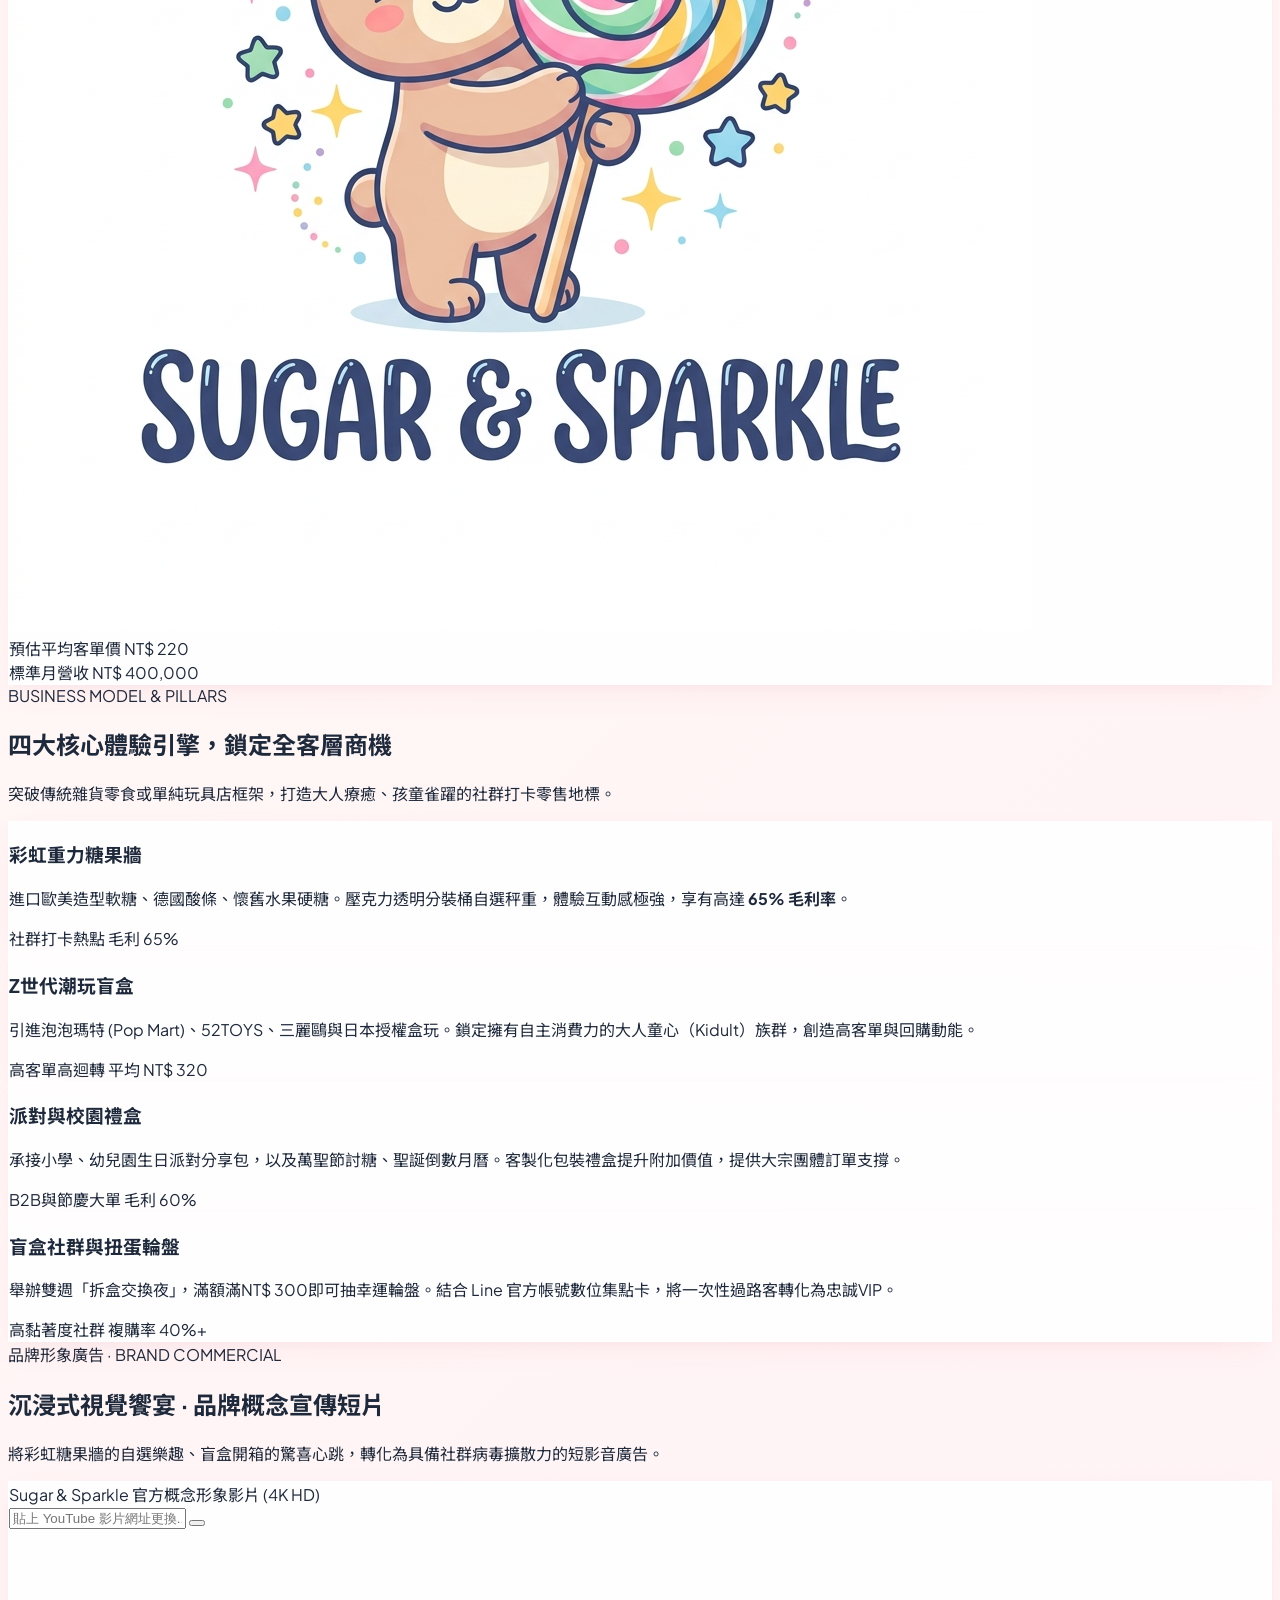
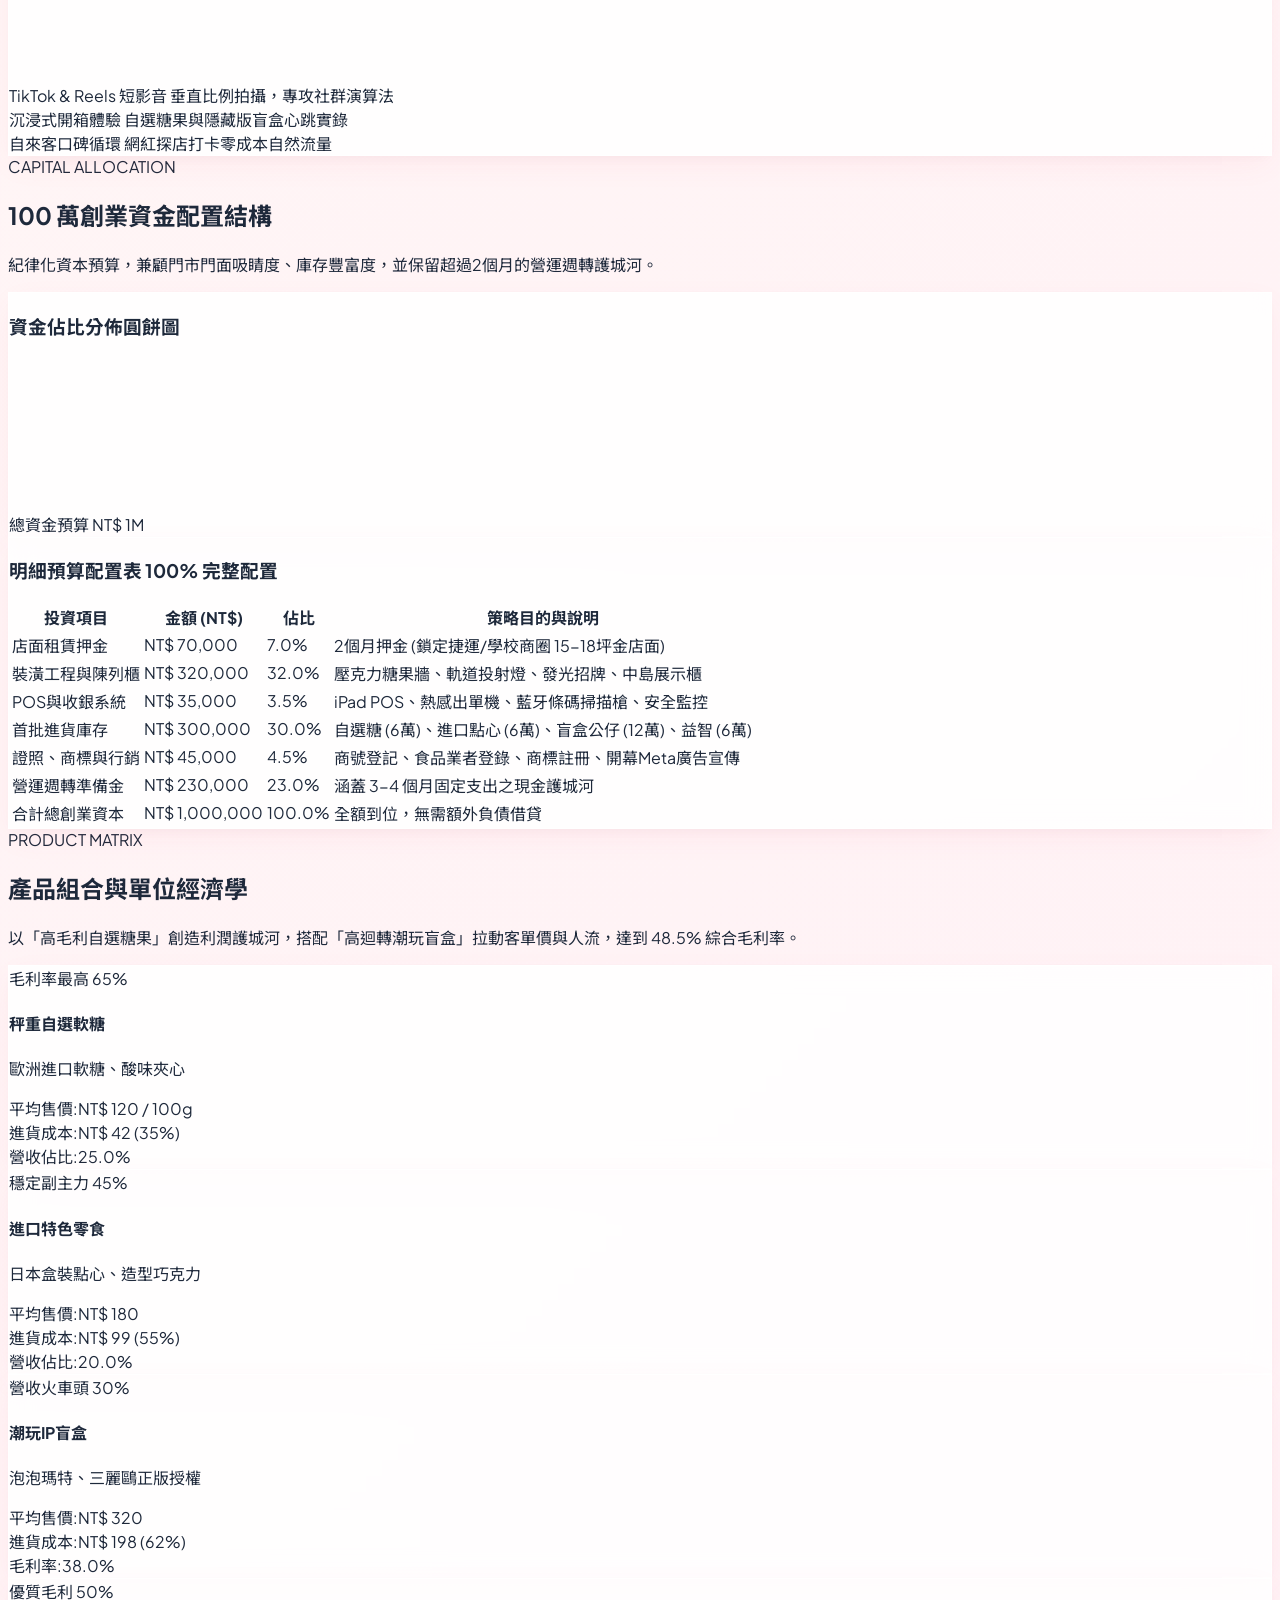
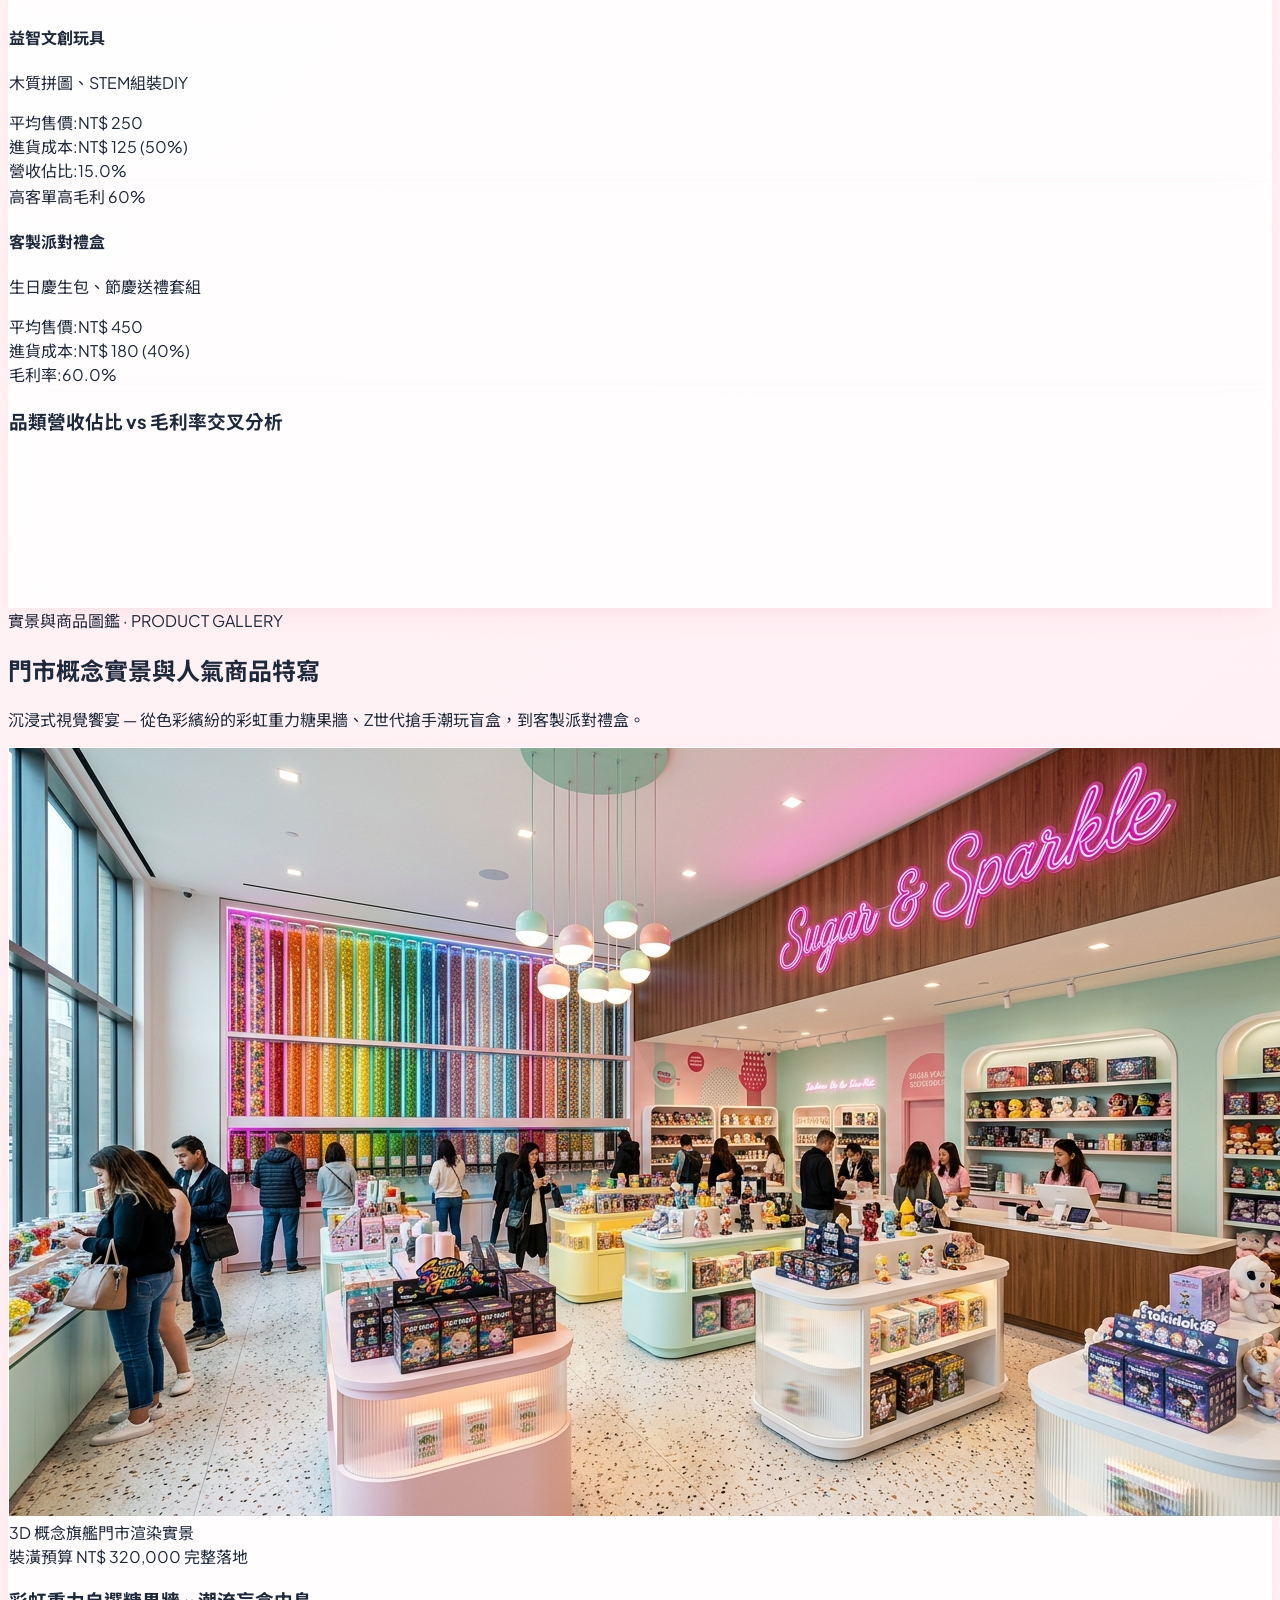
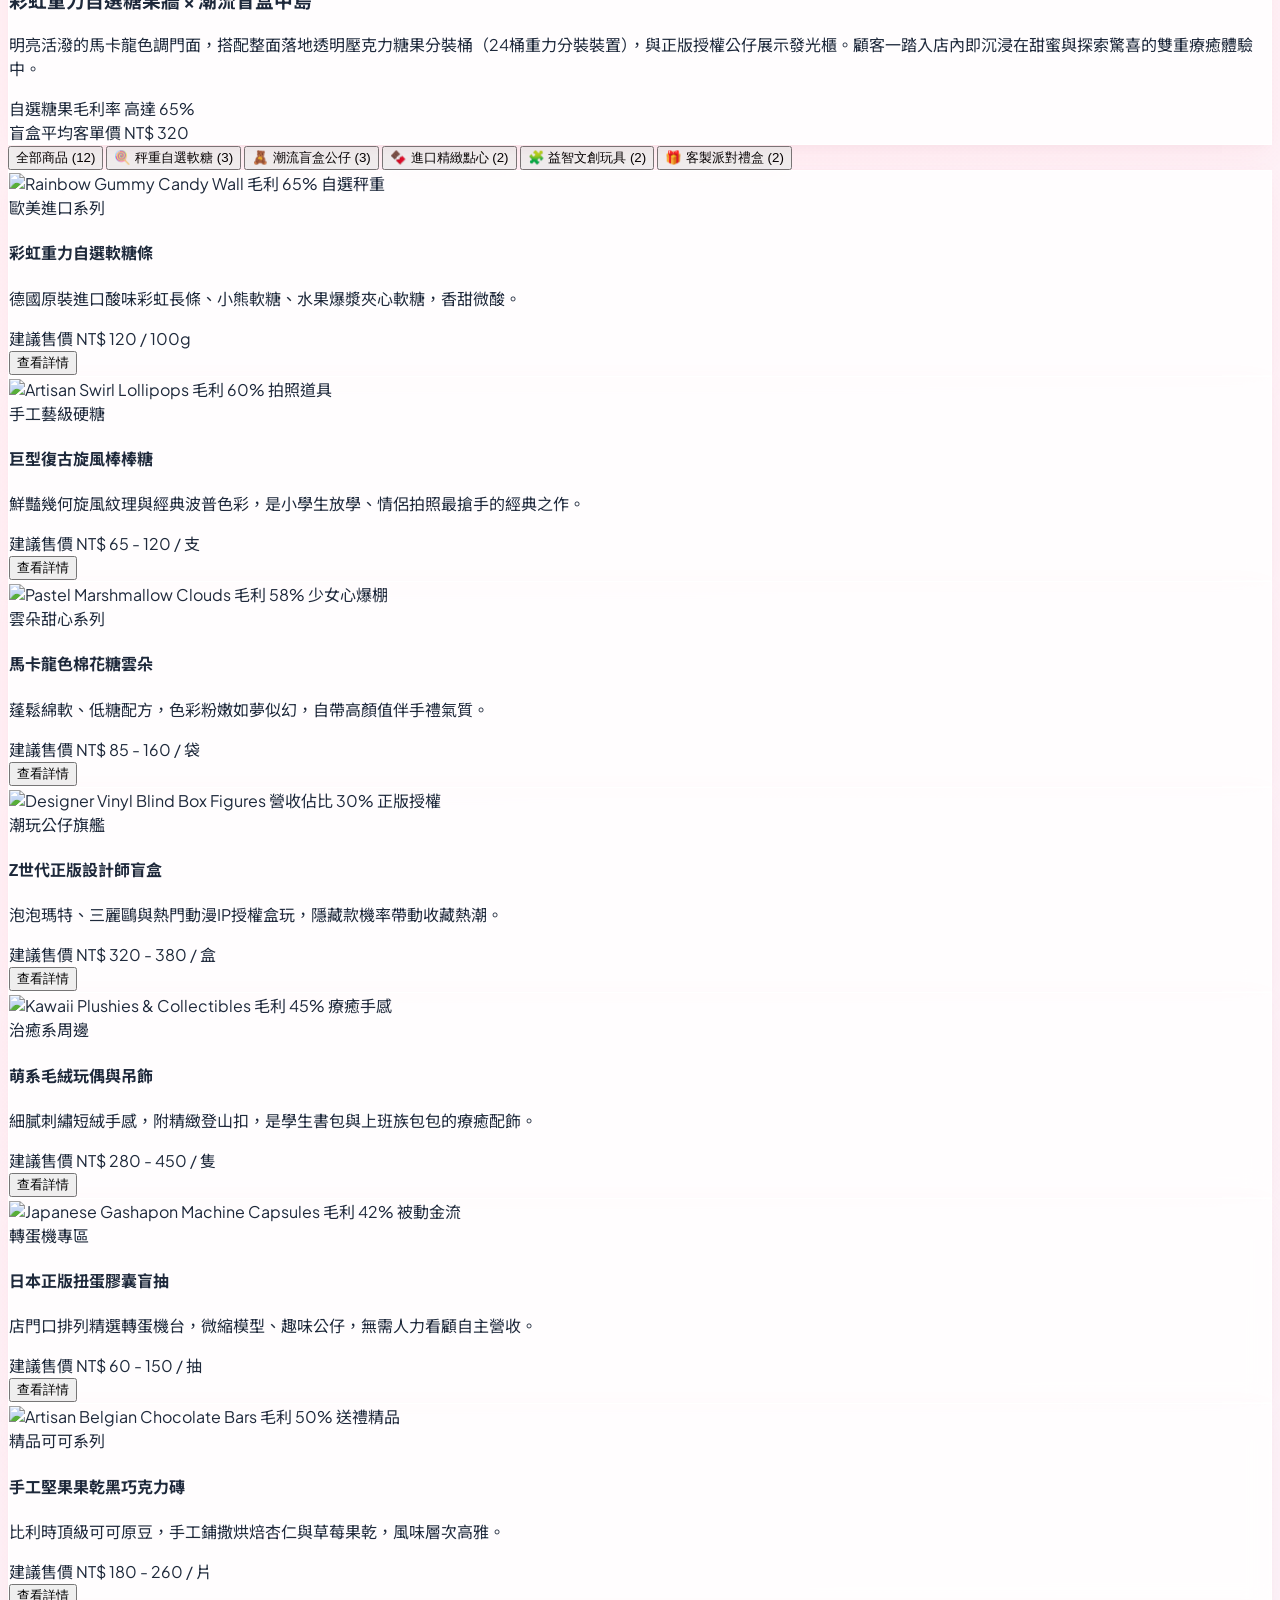
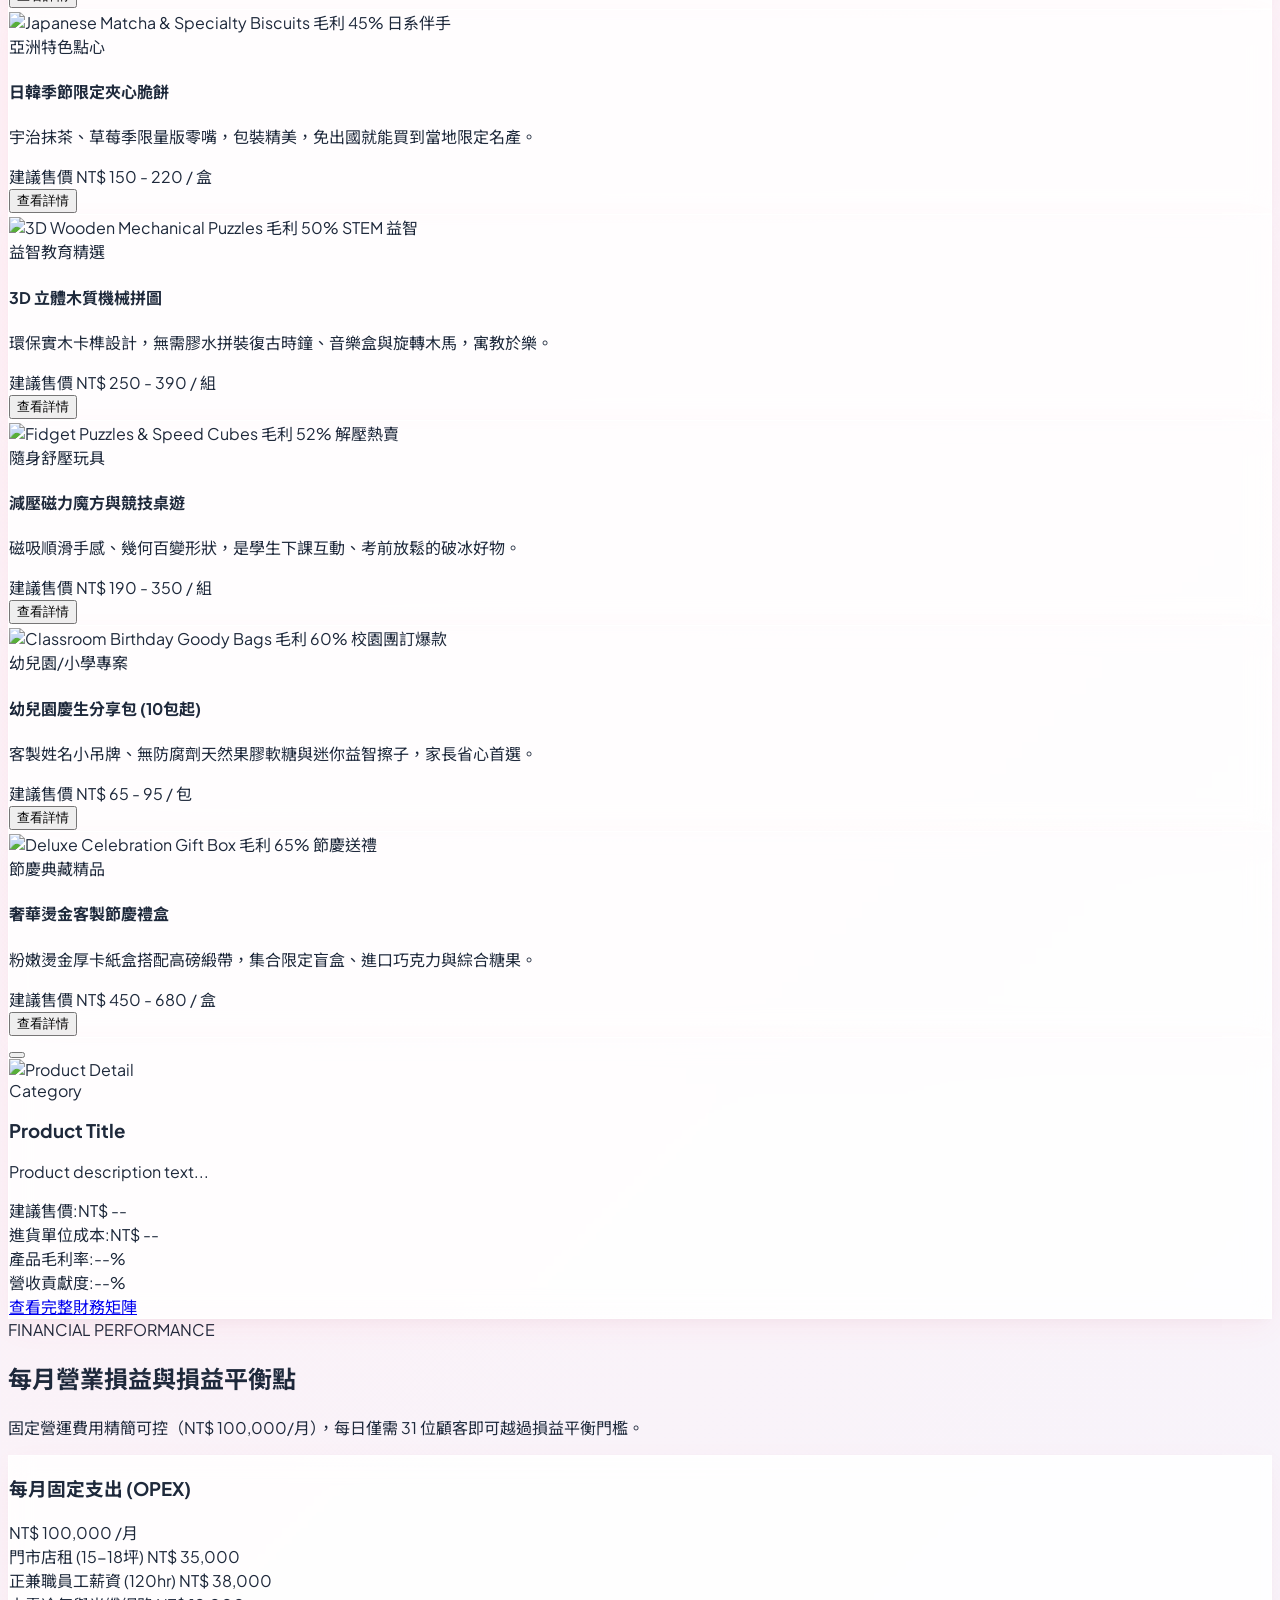
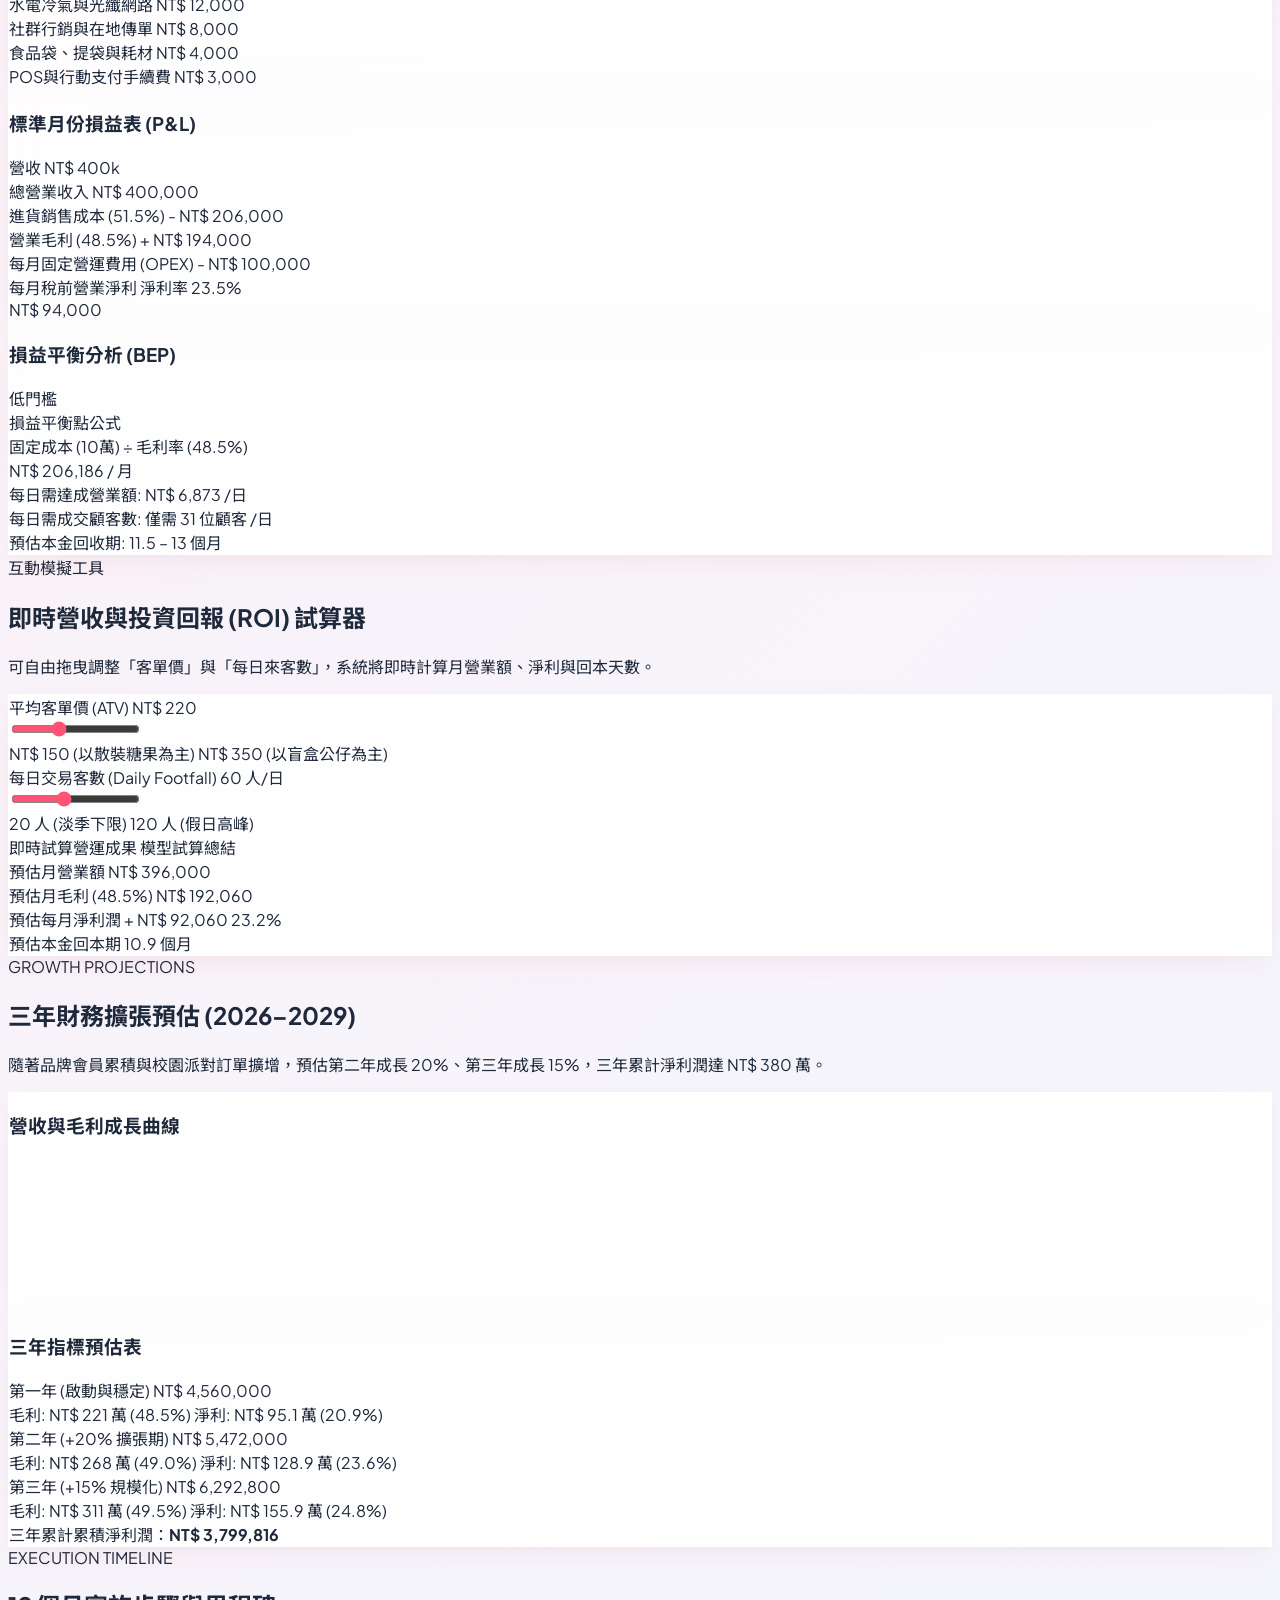
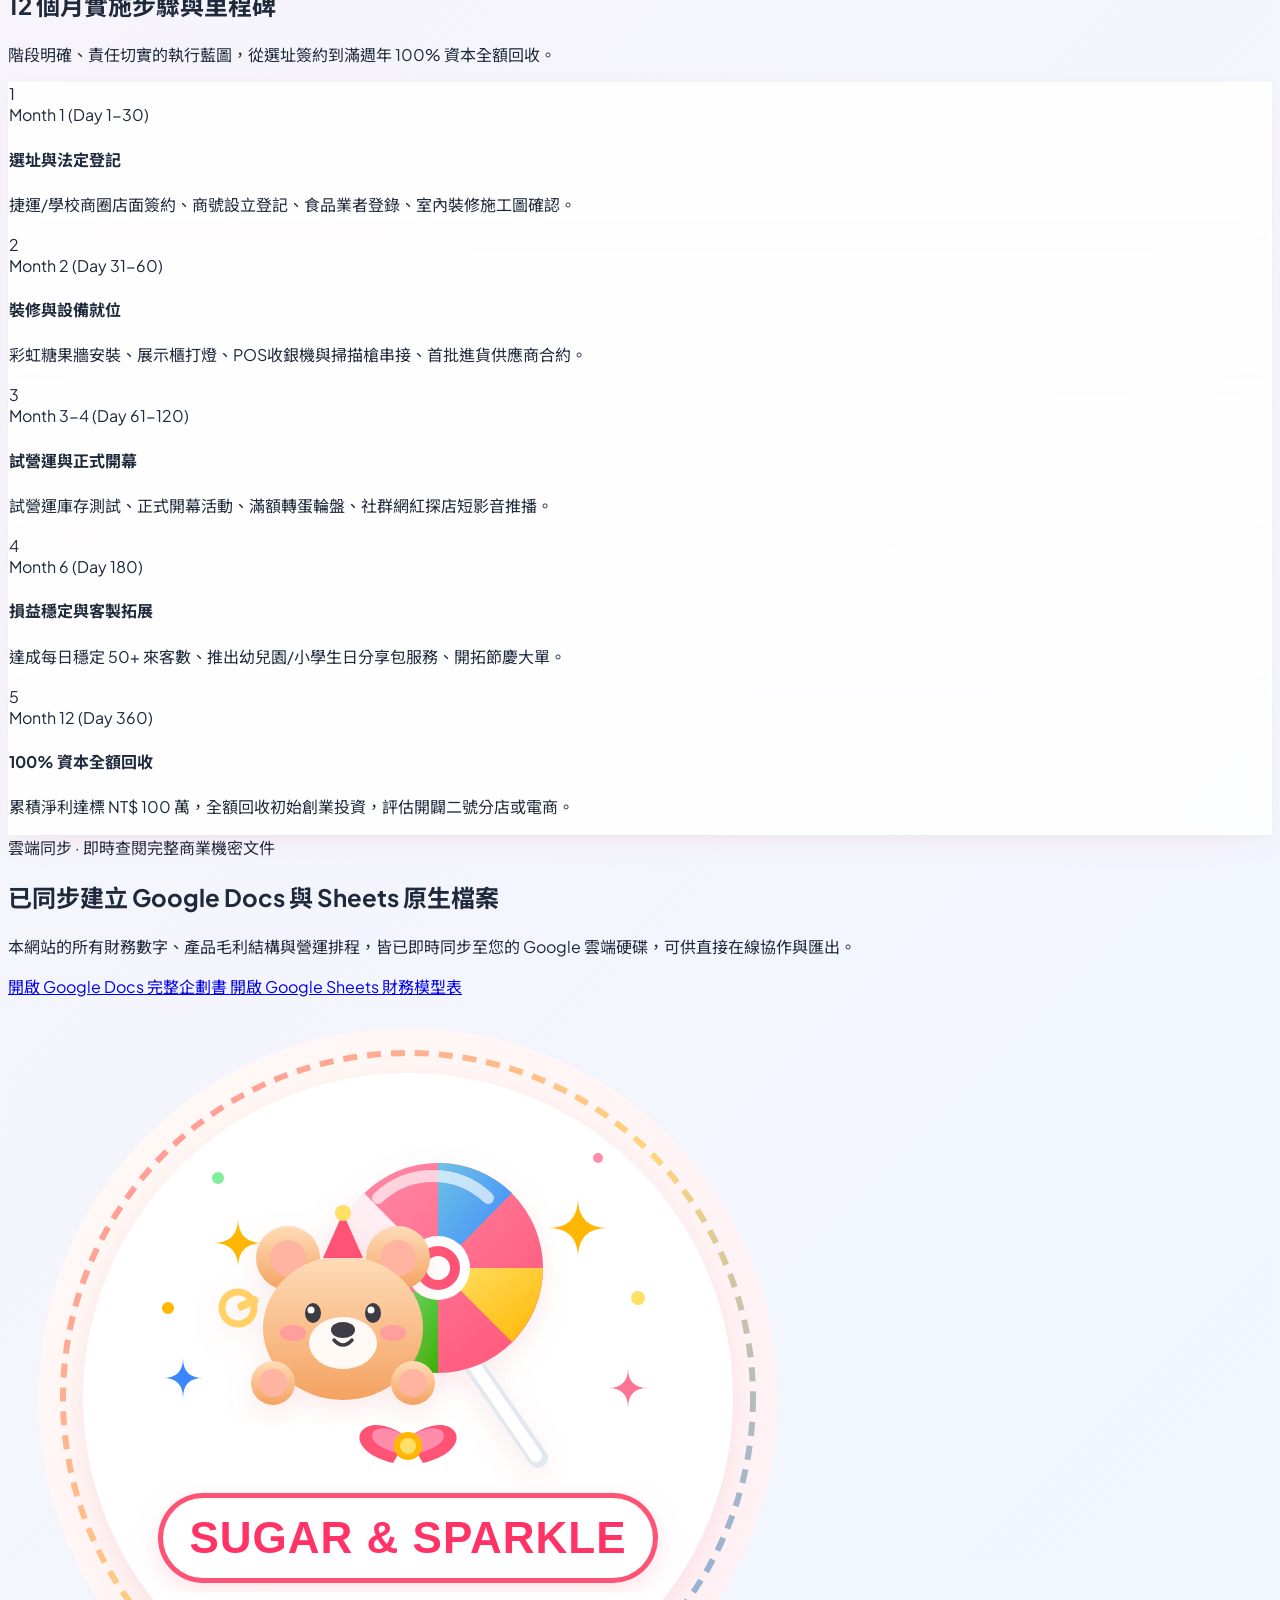
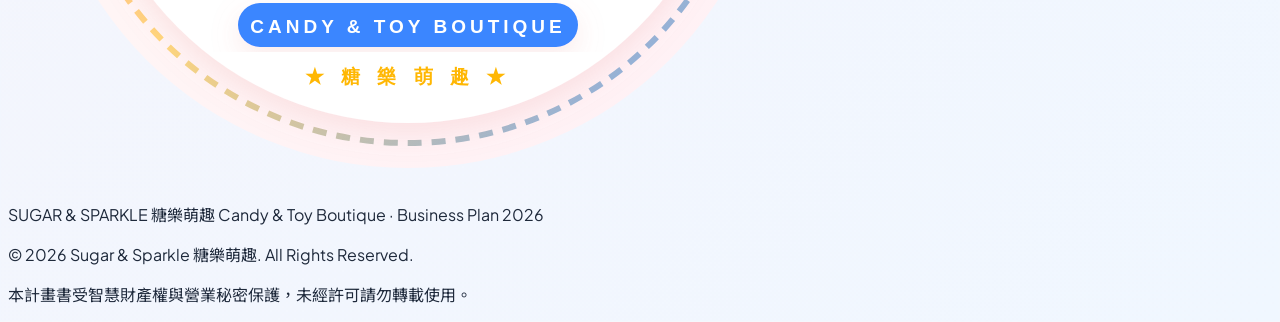
==== commit a88a51a4: "Update index.html" ====
--- a/index.html
+++ b/index.html
@@ -63,7 +63,7 @@
         <a href="#simulator" class="hover:text-brandPink transition-colors text-brandPurple font-extrabold flex items-center gap-1">
           <i data-lucide="calculator" class="w-4 h-4"></i>即時試算
         </a>
-        <a href="#forecast" class="hover:text-brandPink transition-colors">五年預估</a>
+        <a href="#forecast" class="hover:text-brandPink transition-colors">三年預估</a>
         <a href="#roadmap" class="hover:text-brandPink transition-colors">展店里程碑</a>
       </nav>
 
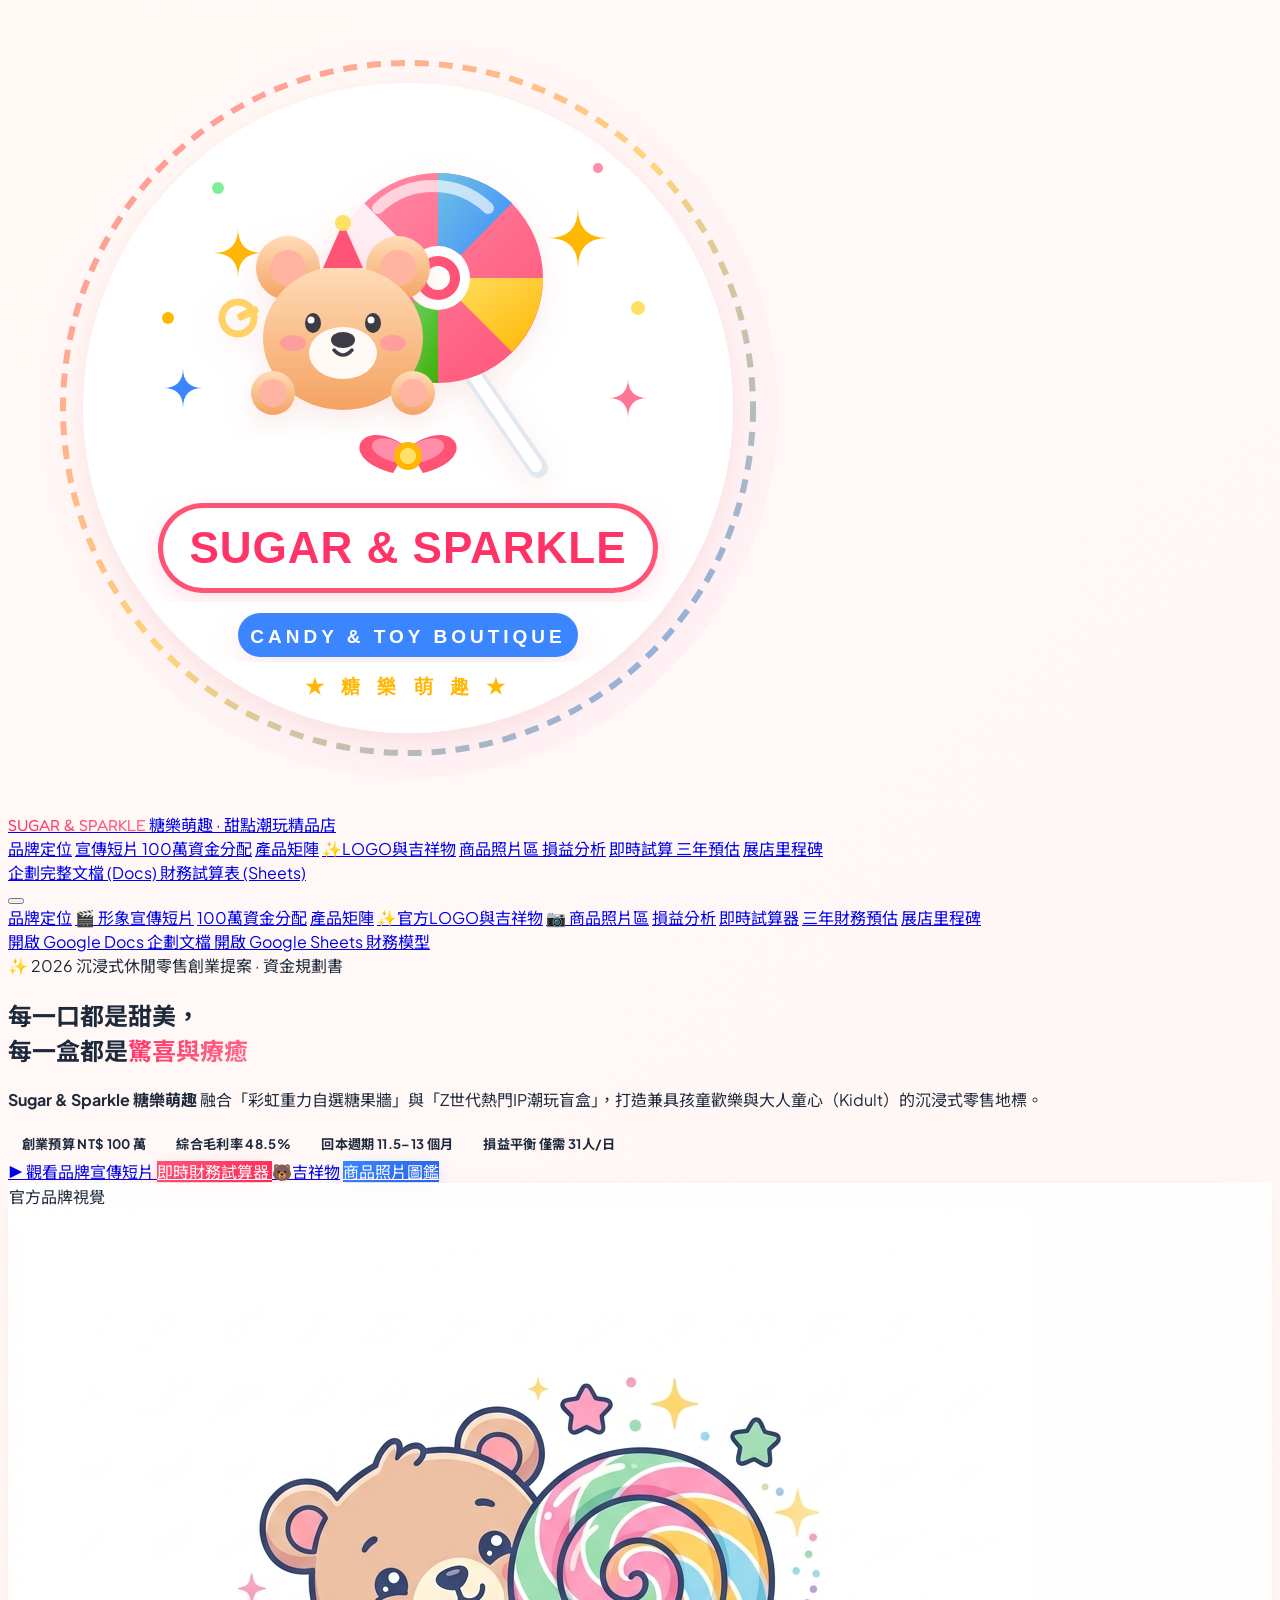
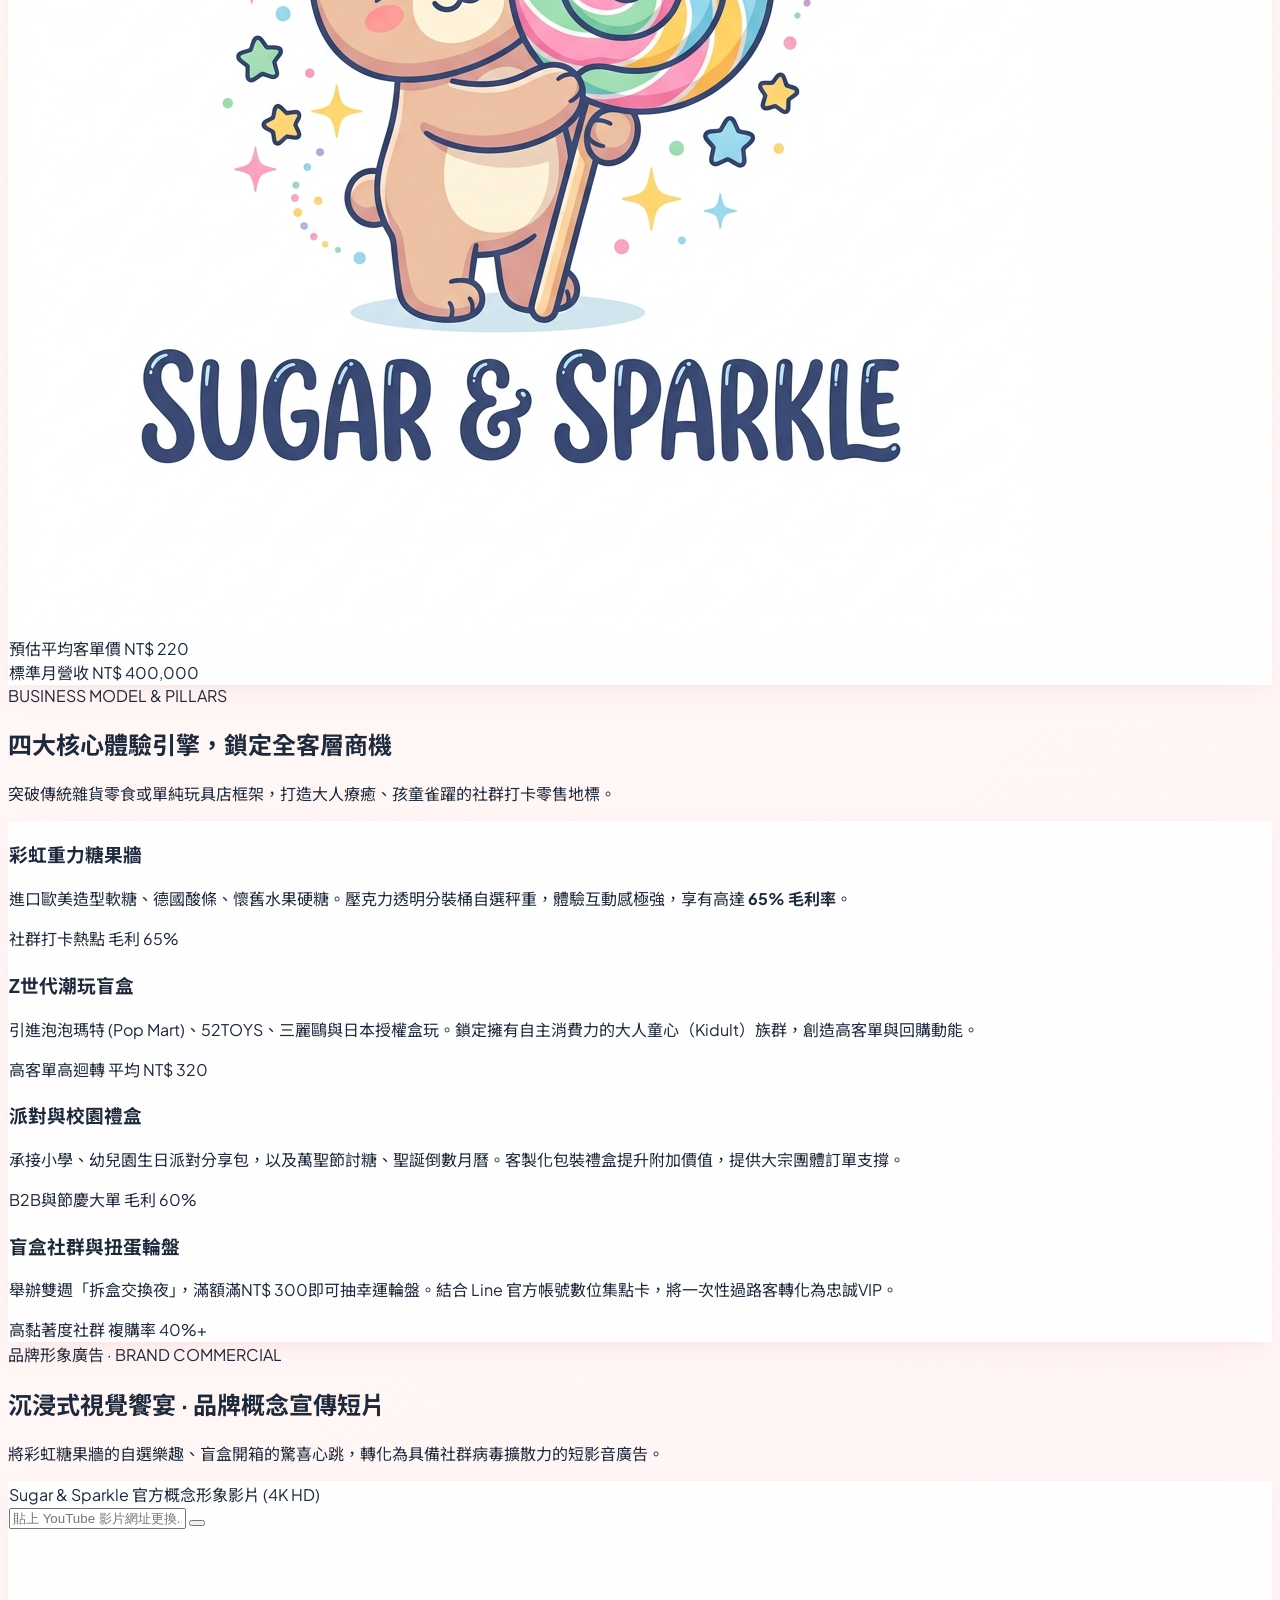
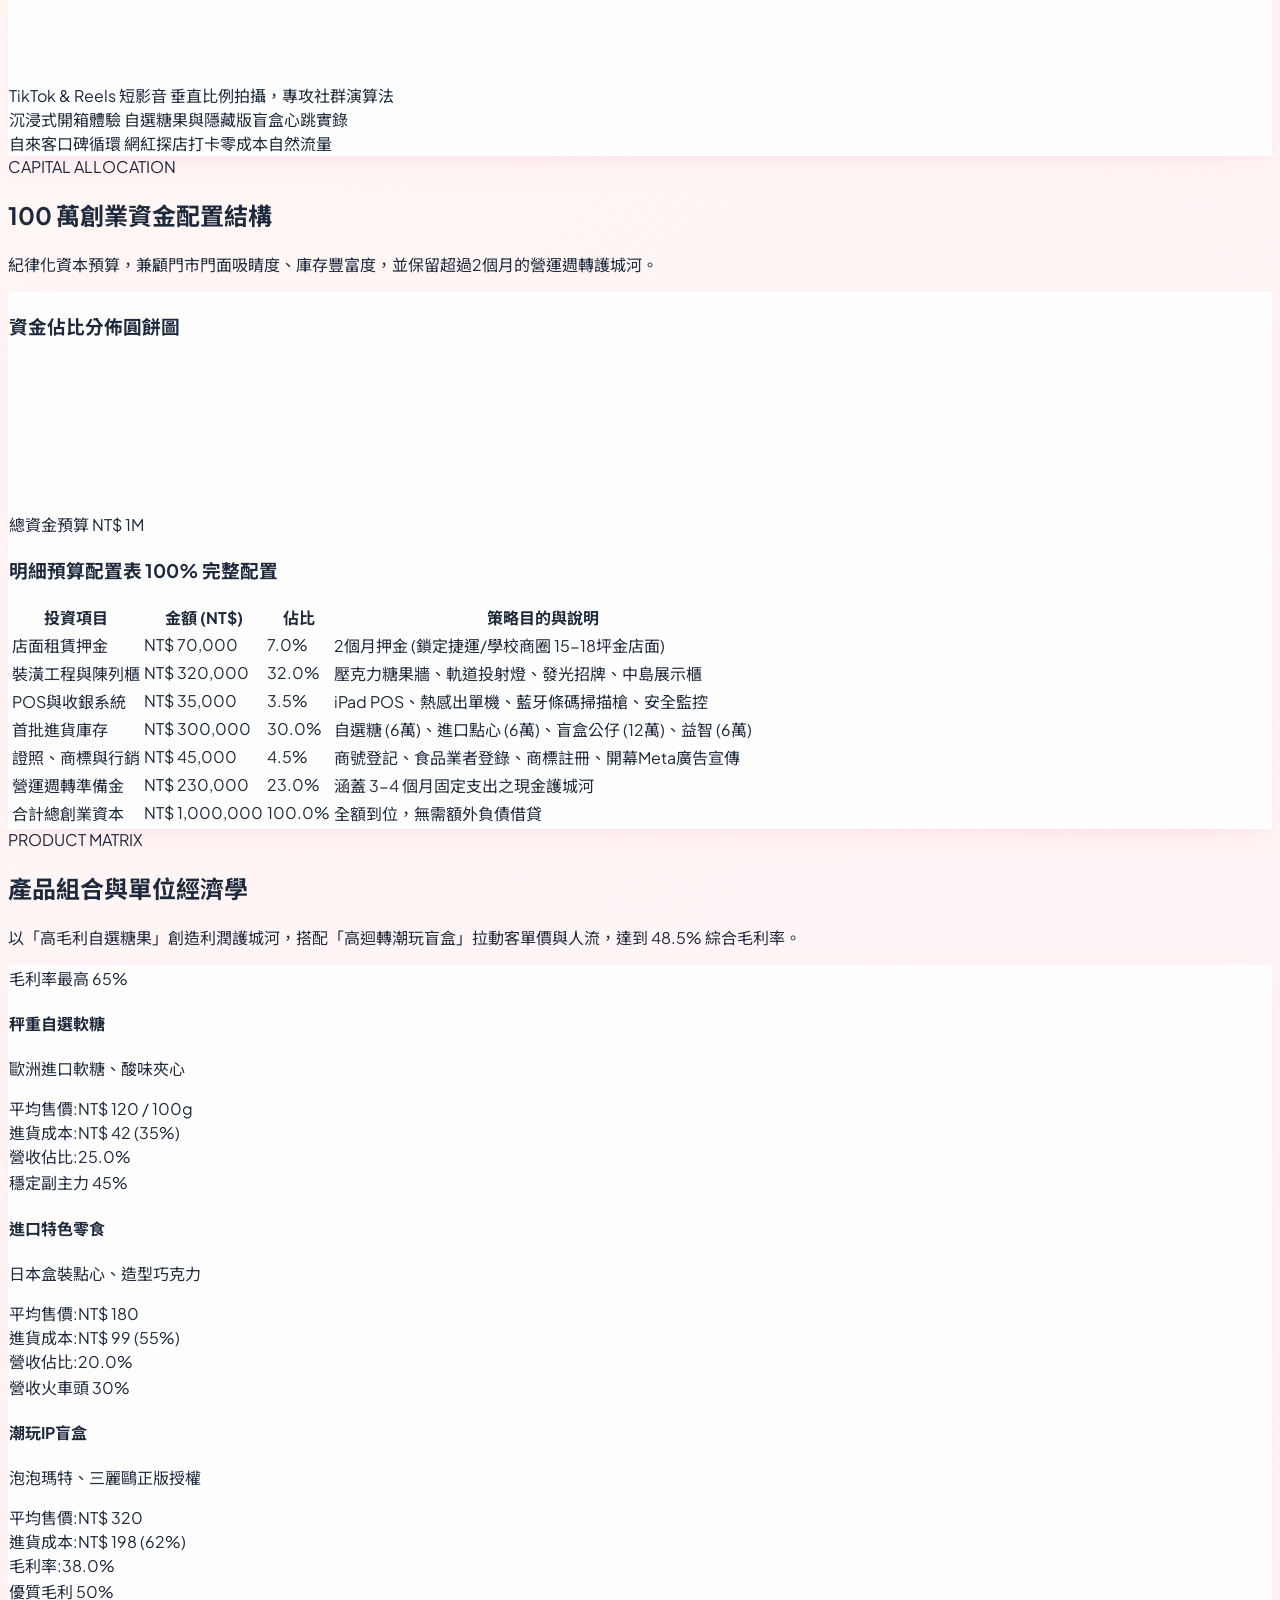
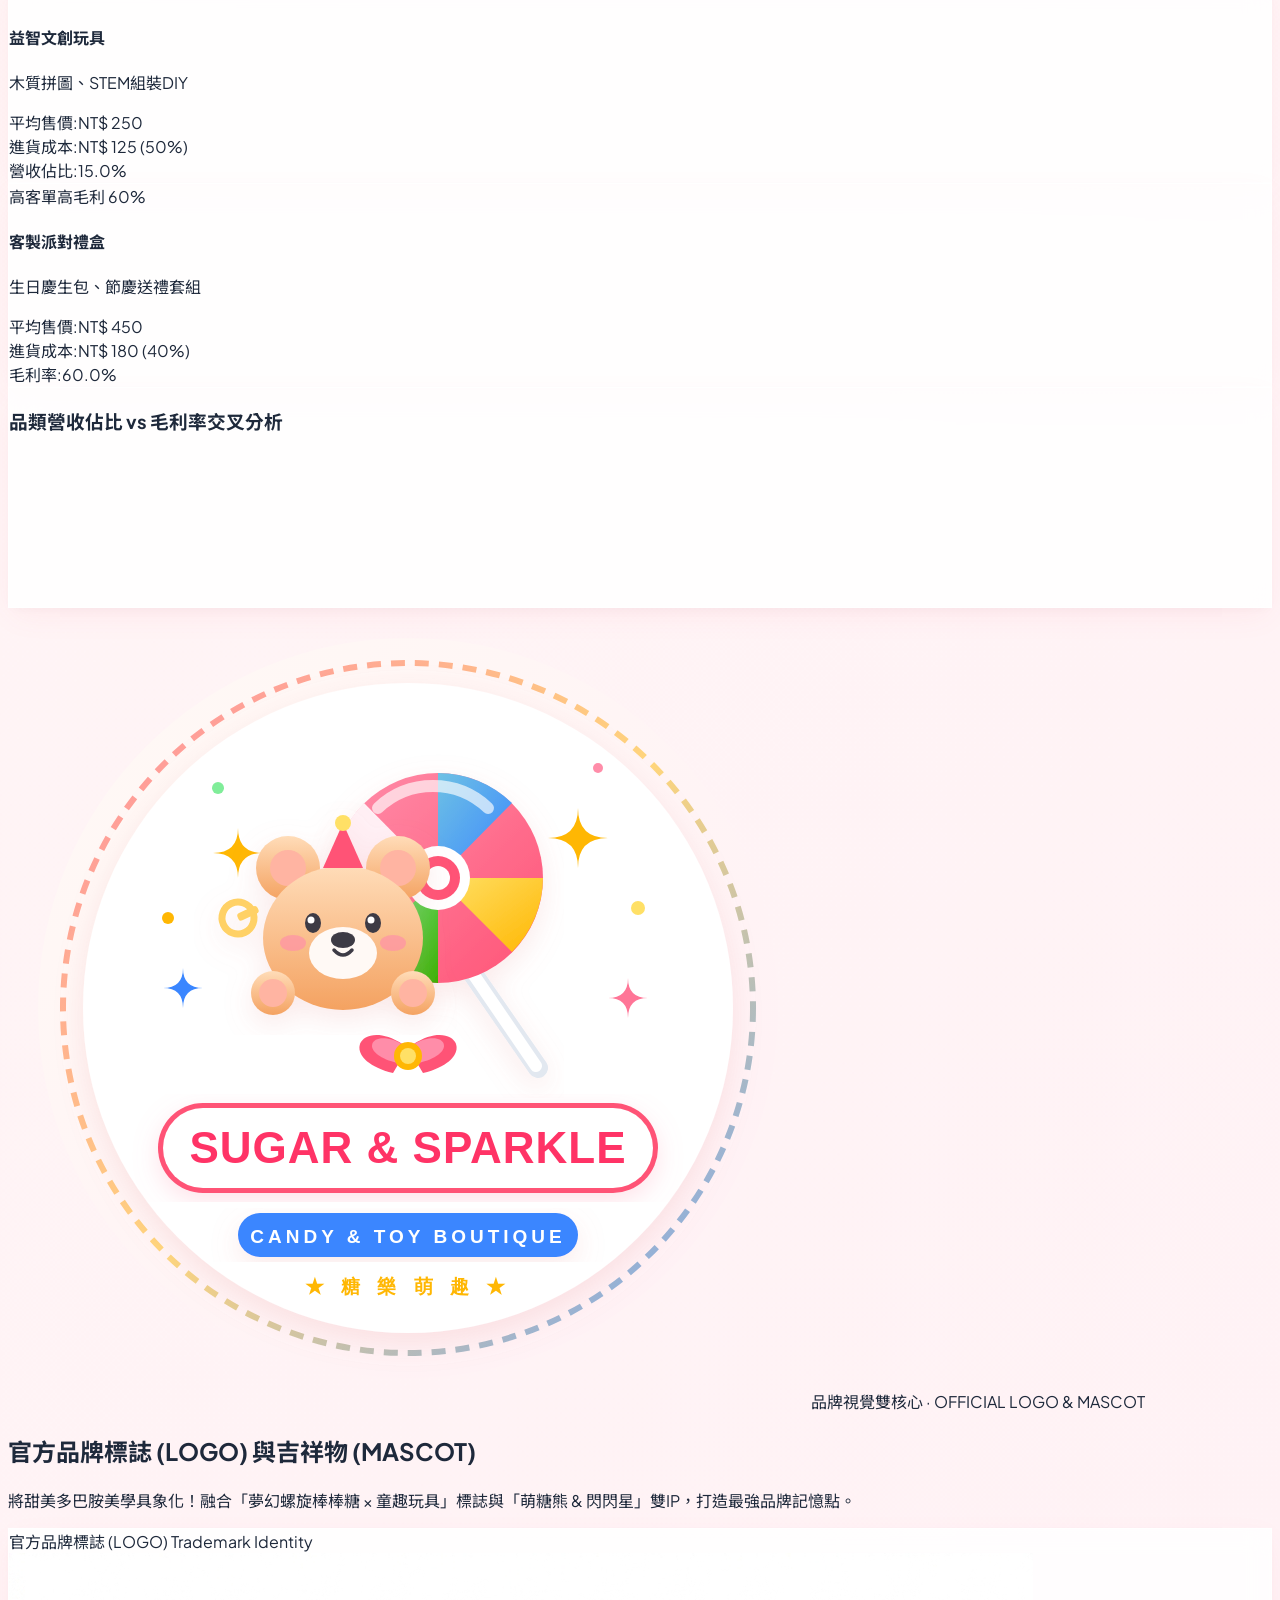
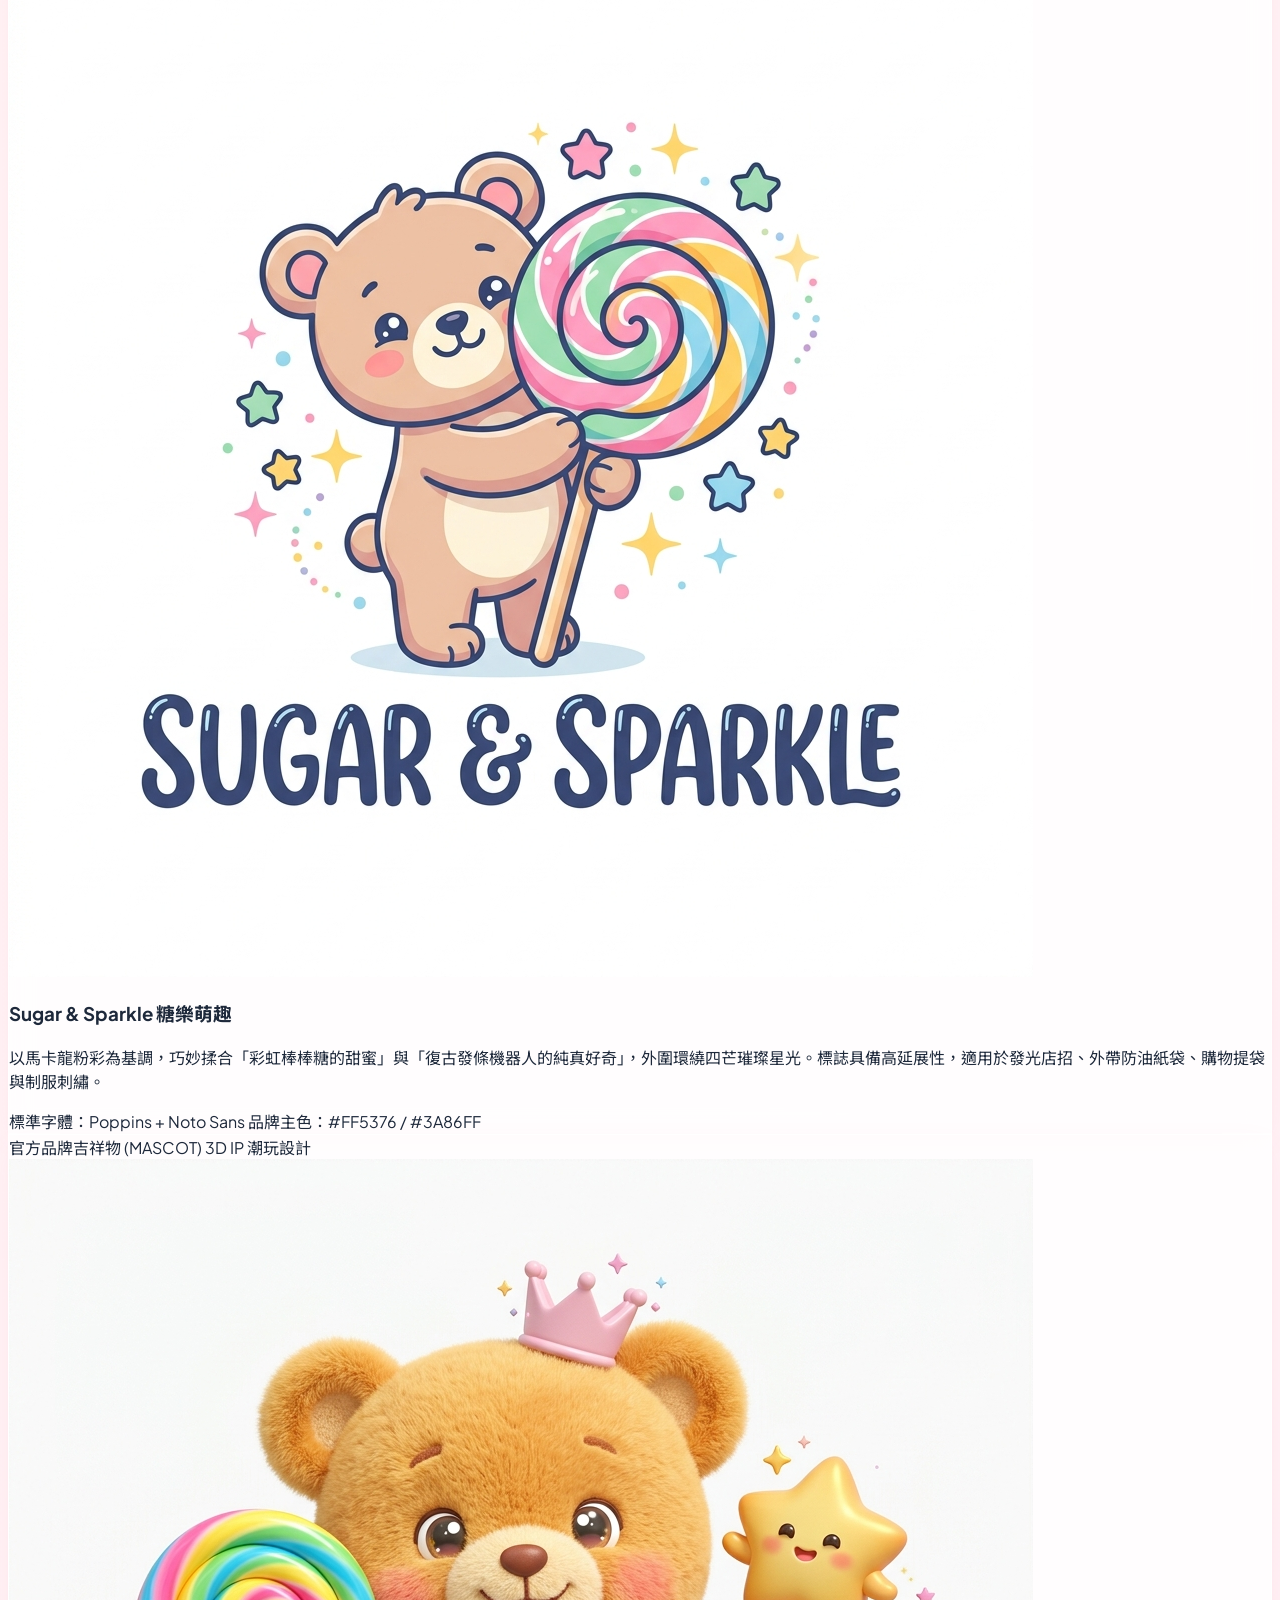
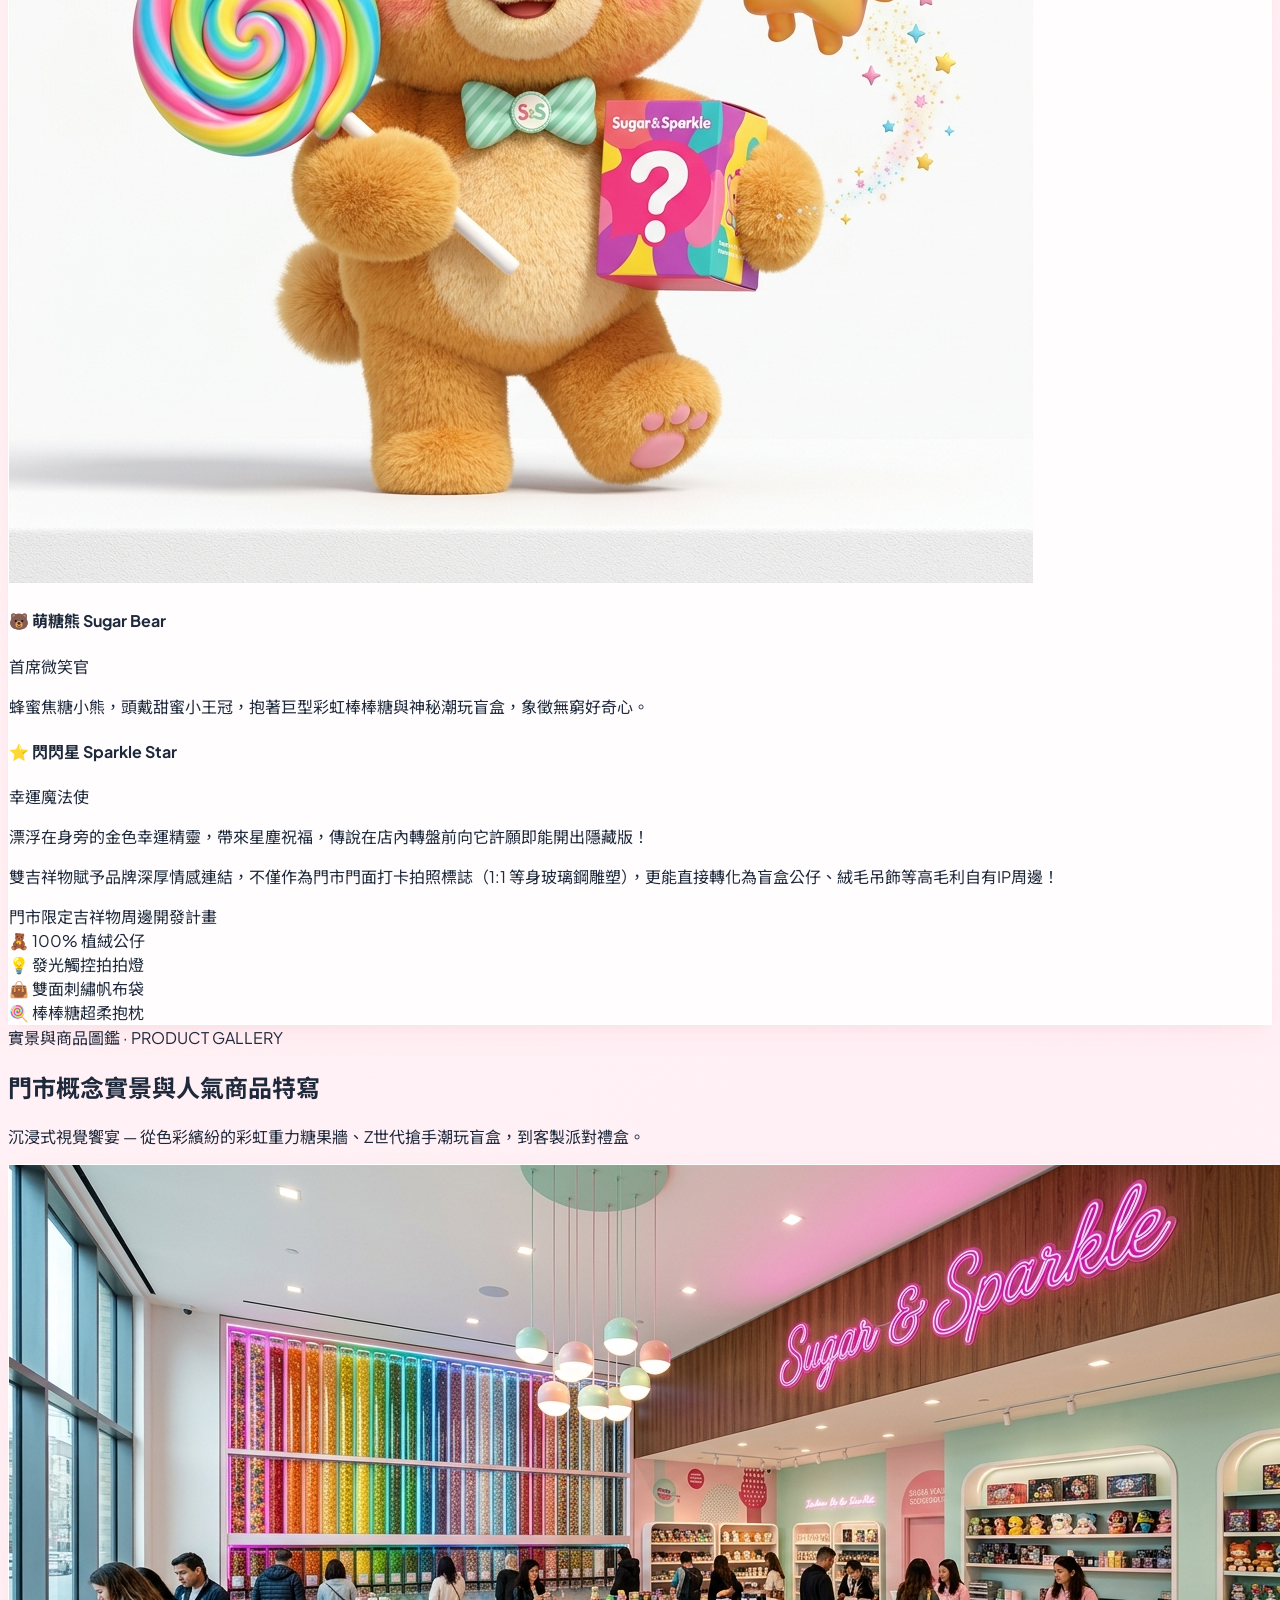
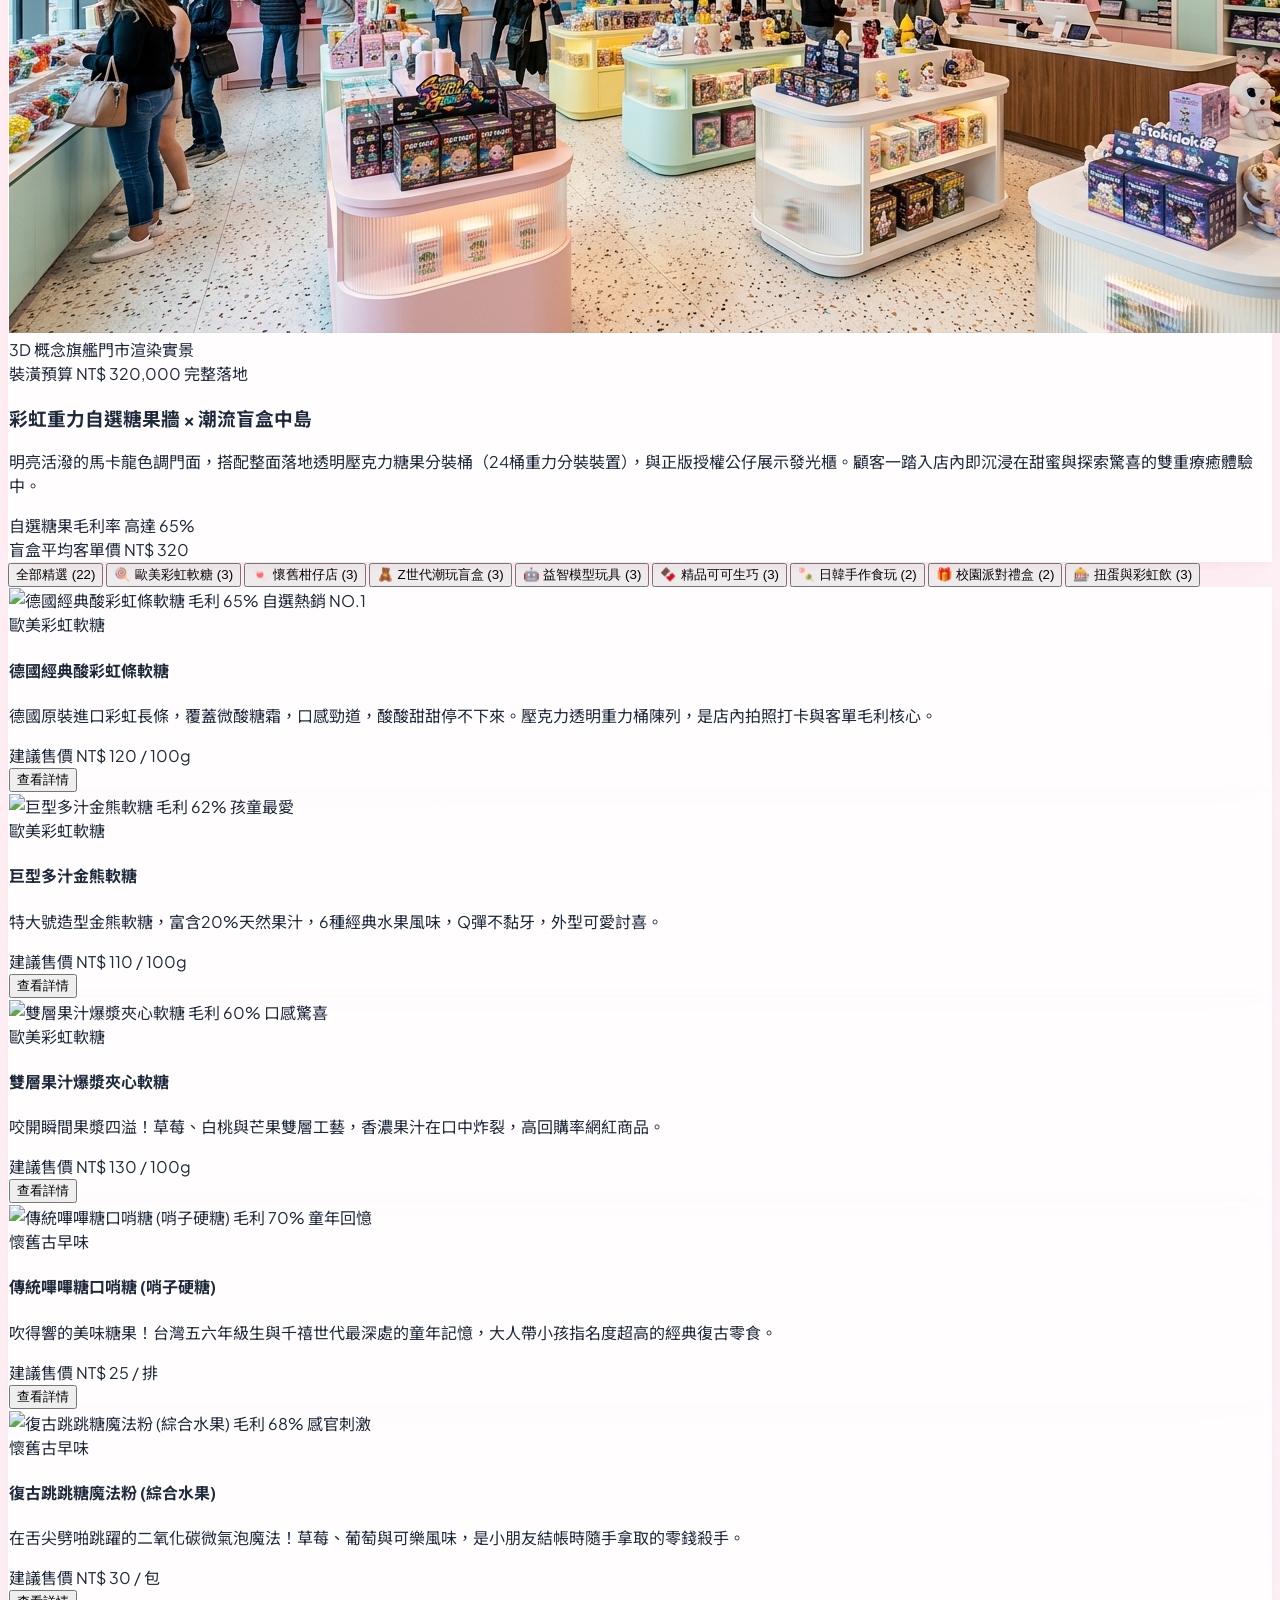
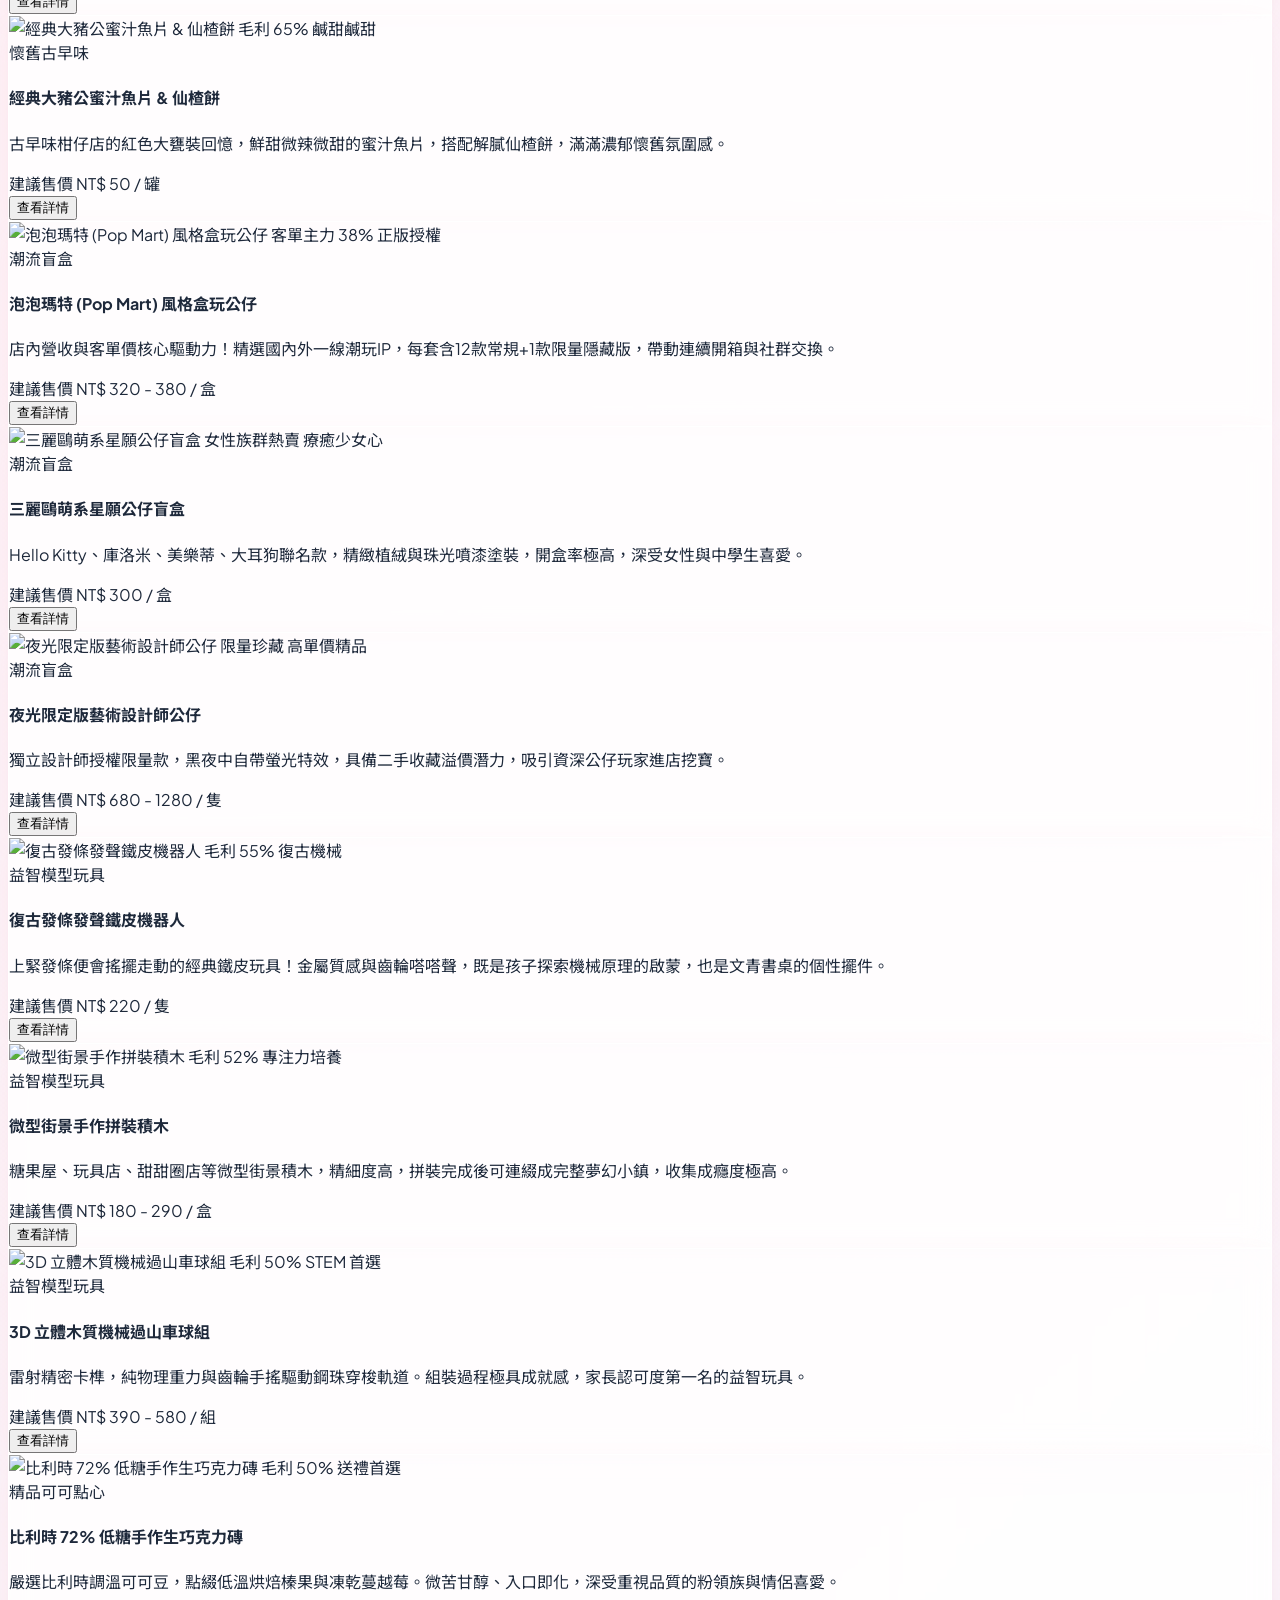
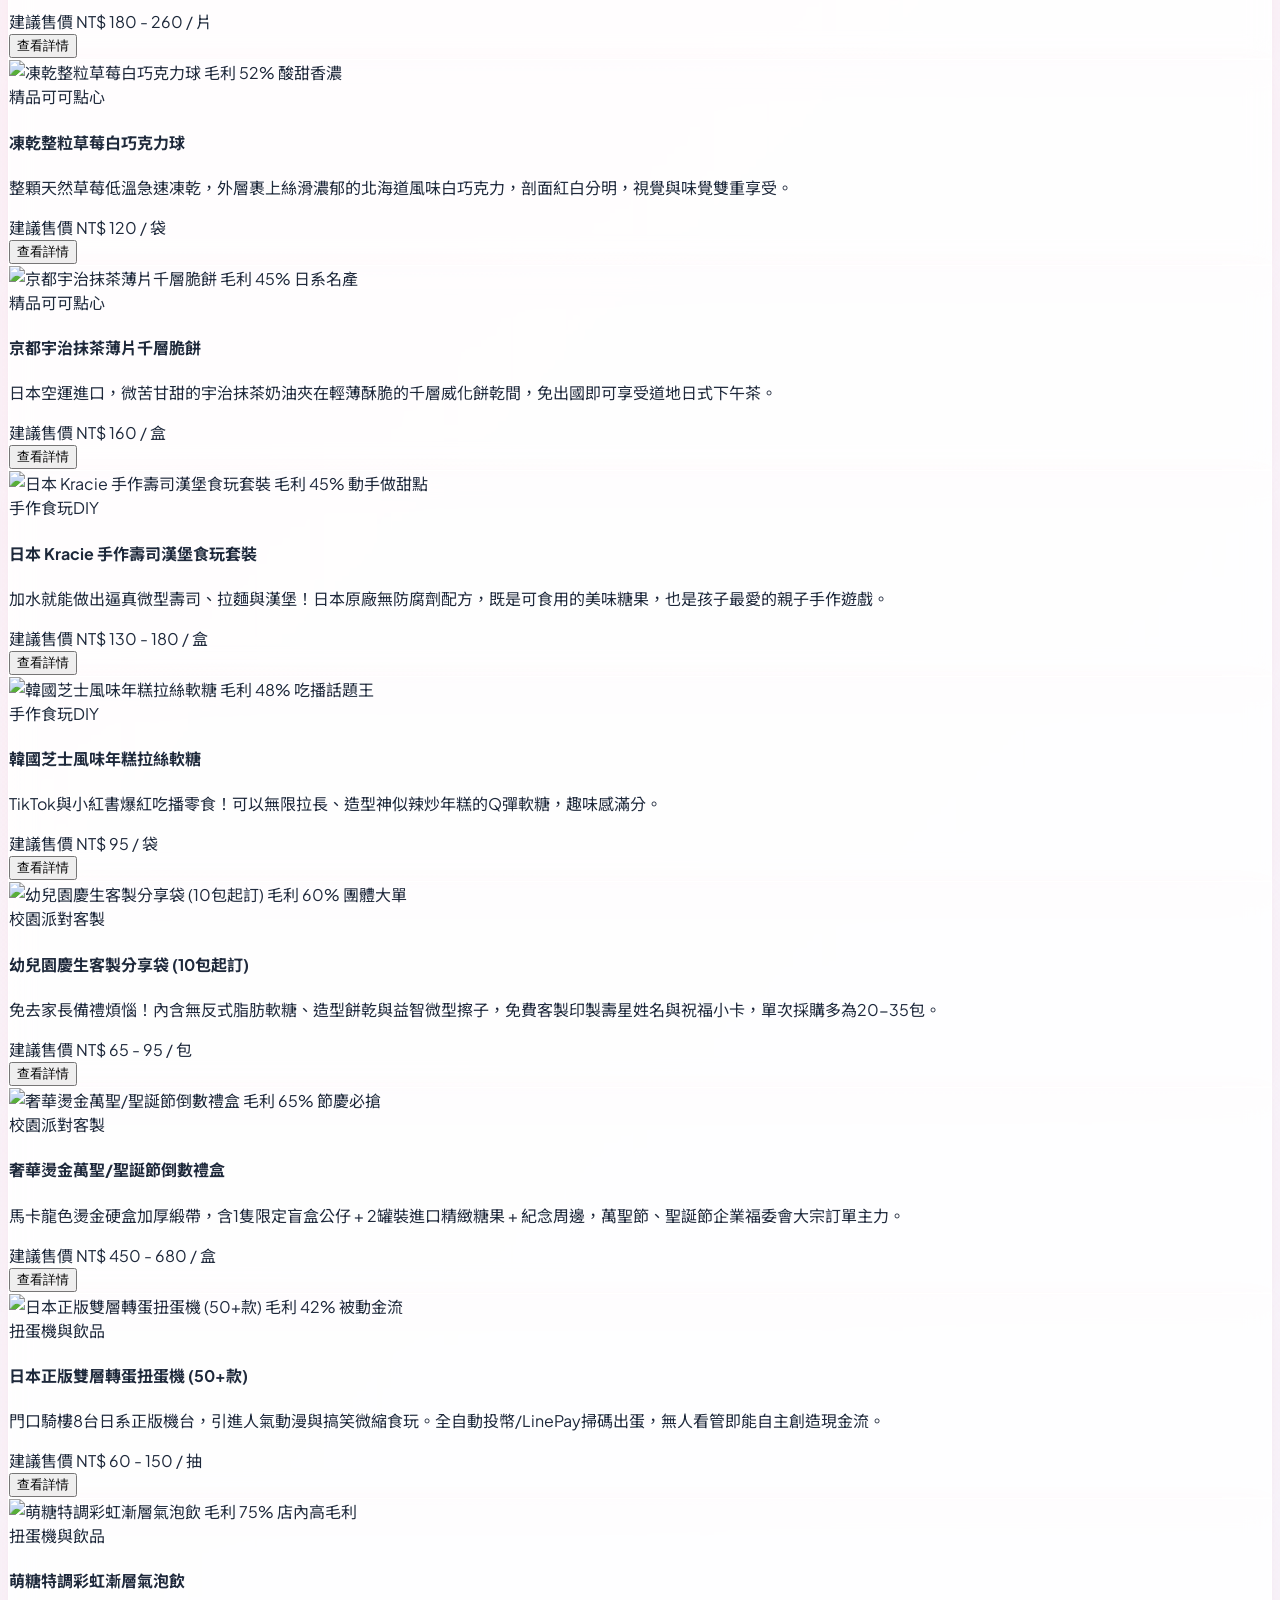
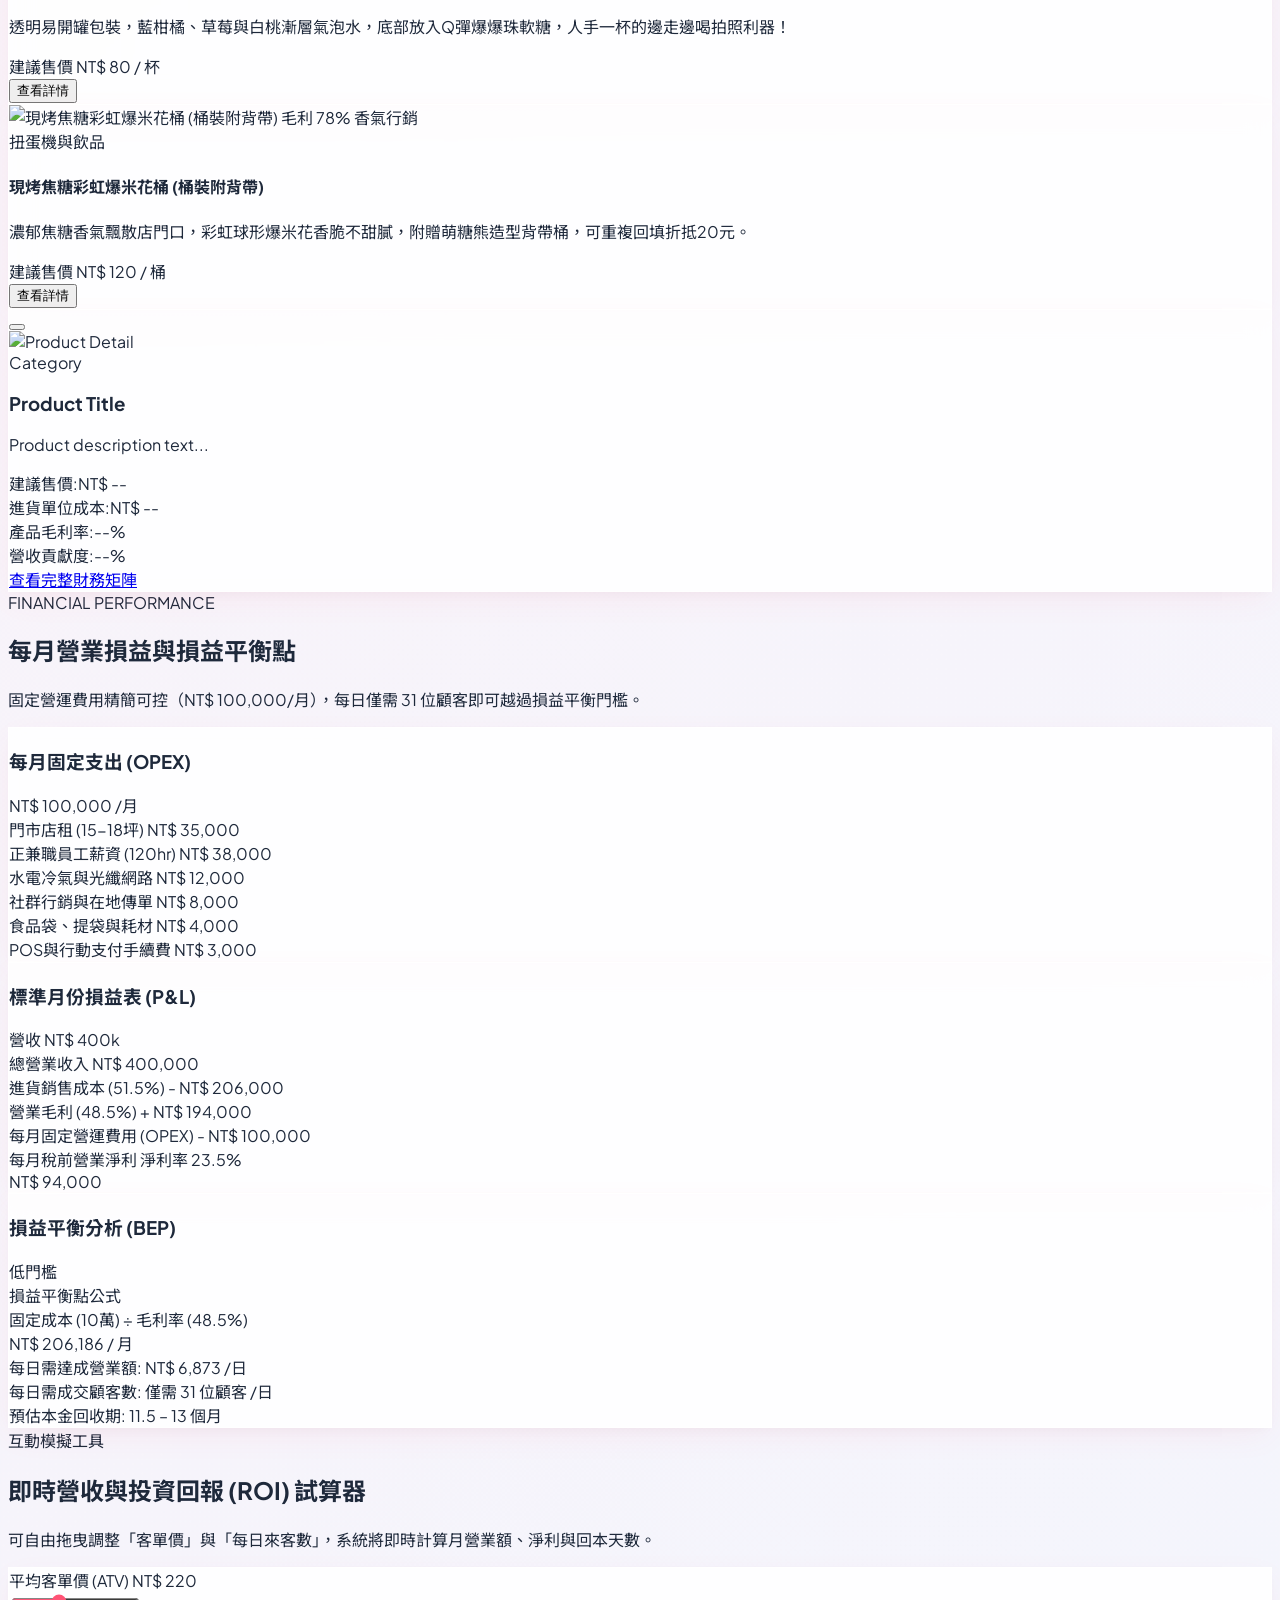
==== commit 458befbc: "Add official brand logo and mascot showcase section, expand to 8 diverse categories with 22 products" ====
--- a/index.html
+++ b/index.html
@@ -56,6 +56,7 @@
         </a>
         <a href="#budget" class="hover:text-brandPink transition-colors">100萬資金分配</a>
         <a href="#products" class="hover:text-brandPink transition-colors">產品矩陣</a>
+        <a href="#mascot" class="hover:text-brandPink transition-colors flex items-center gap-1 font-bold text-gray-700"><span class="text-base">✨</span>LOGO與吉祥物</a>
         <a href="#gallery" class="hover:text-brandPink transition-colors font-extrabold text-brandPink flex items-center gap-1.5 bg-pink-50 px-3 py-1.5 rounded-xl border border-pink-200">
           <i data-lucide="camera" class="w-4 h-4"></i>商品照片區
         </a>
@@ -93,6 +94,7 @@
       <a href="#video" class="block hover:text-brandPink py-1 text-brandPurple font-bold">🎬 形象宣傳短片</a>
       <a href="#budget" class="block hover:text-brandPink py-1">100萬資金分配</a>
       <a href="#products" class="block hover:text-brandPink py-1">產品矩陣</a>
+      <a href="#mascot" class="block hover:text-brandPink py-1 text-gray-700 font-bold flex items-center gap-1.5"><span class="text-base">✨</span>官方LOGO與吉祥物</a>
       <a href="#gallery" class="block hover:text-brandPink py-1 text-brandPink font-bold">📷 商品照片區</a>
       <a href="#pnl" class="block hover:text-brandPink py-1">損益分析</a>
       <a href="#simulator" class="block hover:text-brandPink py-1 text-brandPurple">即時試算器</a>
@@ -162,7 +164,8 @@
               <i data-lucide="calculator" class="w-5 h-5"></i>
               <span>即時財務試算器</span>
             </a>
-            <a href="#gallery" class="btn-candy-secondary w-full sm:w-auto px-7 py-4 rounded-2xl font-black text-center text-sm sm:text-base flex items-center justify-center gap-2 shadow-lg">
+            <a href="#mascot" class="hover:text-brandPink transition-colors flex items-center gap-1 font-bold text-gray-700"><span class="text-base">🐻</span>吉祥物</a>
+        <a href="#gallery" class="btn-candy-secondary w-full sm:w-auto px-7 py-4 rounded-2xl font-black text-center text-sm sm:text-base flex items-center justify-center gap-2 shadow-lg">
               <i data-lucide="camera" class="w-5 h-5"></i>
               <span>商品照片圖鑑</span>
             </a>
@@ -594,6 +597,121 @@
 
 
 
+
+  <!-- ================= SECTION: OFFICIAL BRAND IDENTITY (LOGO 與品牌吉祥物專區) ================= -->
+  <section id="mascot" class="py-16 md:py-24 bg-gradient-to-r from-pink-100/70 via-purple-50/60 to-blue-100/70 border-b border-pink-200 relative overflow-hidden">
+    <div class="max-w-7xl mx-auto px-4 sm:px-6 lg:px-8">
+      
+      <div class="text-center max-w-3xl mx-auto mb-12">
+        <div class="flex items-center justify-center gap-3 mb-3">
+          <img src="assets/images/logo.svg" alt="Sugar & Sparkle Logo" class="w-10 h-10 rounded-full shadow-md bg-white p-0.5 border border-pink-200">
+          <span class="inline-flex items-center gap-1.5 px-3.5 py-1.5 rounded-full bg-brandPink text-white text-xs font-black shadow-md">
+            <i data-lucide="sparkles" class="w-3.5 h-3.5"></i> 品牌視覺雙核心 · OFFICIAL LOGO &amp; MASCOT
+          </span>
+        </div>
+        <h2 class="text-3xl sm:text-4xl font-black text-gray-900 tracking-tight">官方品牌標誌 (LOGO) 與吉祥物 (MASCOT)</h2>
+        <p class="text-gray-600 mt-3 text-base">將甜美多巴胺美學具象化！融合「夢幻螺旋棒棒糖 × 童趣玩具」標誌與「萌糖熊 &amp; 閃閃星」雙IP，打造最強品牌記憶點。</p>
+      </div>
+
+      <!-- Dual Identity Showcase: LOGO + MASCOT -->
+      <div class="grid grid-cols-1 lg:grid-cols-12 gap-8 mb-12 items-stretch">
+        
+        <!-- Left: Official Logo Card (5 cols) -->
+        <div class="lg:col-span-5 glass-card rounded-3xl p-6 sm:p-8 flex flex-col justify-between border-2 border-white shadow-xl group">
+          <div>
+            <div class="flex items-center justify-between mb-4">
+              <span class="inline-flex items-center gap-1.5 px-3 py-1 rounded-full bg-pink-100 text-brandPink text-xs font-black">
+                <i data-lucide="award" class="w-3.5 h-3.5"></i> 官方品牌標誌 (LOGO)
+              </span>
+              <span class="text-xs font-bold text-gray-400">Trademark Identity</span>
+            </div>
+            <div class="overflow-hidden rounded-2xl shadow-inner border border-pink-100 bg-white mb-5 aspect-square flex items-center justify-center p-2">
+              <img src="assets/images/logo.jpg" alt="Sugar &amp; Sparkle Official Logo" class="w-full h-full object-cover rounded-xl group-hover:scale-105 transition-transform duration-500">
+            </div>
+            <h3 class="text-xl font-black text-gray-900">Sugar &amp; Sparkle 糖樂萌趣</h3>
+            <p class="text-xs sm:text-sm text-gray-600 mt-2 leading-relaxed">
+              以馬卡龍粉彩為基調，巧妙揉合「彩虹棒棒糖的甜蜜」與「復古發條機器人的純真好奇」，外圍環繞四芒璀璨星光。標誌具備高延展性，適用於發光店招、外帶防油紙袋、購物提袋與制服刺繡。
+            </p>
+          </div>
+          <div class="mt-6 pt-4 border-t border-pink-100 flex items-center justify-between text-xs font-bold text-gray-500">
+            <span>標準字體：Poppins + Noto Sans</span>
+            <span class="text-brandPink">品牌主色：#FF5376 / #3A86FF</span>
+          </div>
+        </div>
+
+        <!-- Right: Official Mascot Card (7 cols) -->
+        <div class="lg:col-span-7 glass-card rounded-3xl p-6 sm:p-8 flex flex-col justify-between border-2 border-pink-200/90 shadow-xl group">
+          <div>
+            <div class="flex items-center justify-between mb-4">
+              <span class="inline-flex items-center gap-1.5 px-3 py-1 rounded-full bg-brandPink text-white text-xs font-black shadow">
+                <i data-lucide="heart" class="w-3.5 h-3.5"></i> 官方品牌吉祥物 (MASCOT)
+              </span>
+              <span class="text-xs font-bold text-brandPurple bg-purple-50 px-2.5 py-0.5 rounded-full">3D IP 潮玩設計</span>
+            </div>
+            
+            <div class="grid grid-cols-1 sm:grid-cols-2 gap-5 items-center mb-5">
+              <div class="overflow-hidden rounded-2xl shadow-inner border border-pink-100 bg-white aspect-square">
+                <img src="assets/images/mascot.jpg" alt="萌糖熊 Sugar Bear &amp; 閃閃星" class="w-full h-full object-cover group-hover:scale-105 transition-transform duration-500">
+              </div>
+              <div class="space-y-3">
+                <div class="p-3.5 rounded-xl bg-white/90 border border-pink-100 shadow-sm">
+                  <div class="flex items-center justify-between">
+                    <h4 class="font-black text-gray-900 text-sm flex items-center gap-1.5">
+                      <span>🐻</span> 萌糖熊 Sugar Bear
+                    </h4>
+                    <span class="text-[10px] font-black bg-pink-100 text-brandPink px-2 py-0.5 rounded">首席微笑官</span>
+                  </div>
+                  <p class="text-xs text-gray-600 mt-1 leading-snug">
+                    蜂蜜焦糖小熊，頭戴甜蜜小王冠，抱著巨型彩虹棒棒糖與神秘潮玩盲盒，象徵無窮好奇心。
+                  </p>
+                </div>
+
+                <div class="p-3.5 rounded-xl bg-white/90 border border-yellow-100 shadow-sm">
+                  <div class="flex items-center justify-between">
+                    <h4 class="font-black text-gray-900 text-sm flex items-center gap-1.5">
+                      <span>⭐</span> 閃閃星 Sparkle Star
+                    </h4>
+                    <span class="text-[10px] font-black bg-amber-100 text-amber-800 px-2 py-0.5 rounded">幸運魔法使</span>
+                  </div>
+                  <p class="text-xs text-gray-600 mt-1 leading-snug">
+                    漂浮在身旁的金色幸運精靈，帶來星塵祝福，傳說在店內轉盤前向它許願即能開出隱藏版！
+                  </p>
+                </div>
+              </div>
+            </div>
+
+            <p class="text-xs sm:text-sm text-gray-600 leading-relaxed">
+              雙吉祥物賦予品牌深厚情感連結，不僅作為門市門面打卡拍照標誌（1:1 等身玻璃鋼雕塑），更能直接轉化為盲盒公仔、絨毛吊飾等高毛利自有IP周邊！
+            </p>
+          </div>
+
+          <!-- Mascot Merch Pills -->
+          <div class="mt-6 pt-4 border-t border-pink-100 space-y-2">
+            <span class="text-xs font-extrabold text-gray-500 uppercase tracking-wider block">門市限定吉祥物周邊開發計畫</span>
+            <div class="grid grid-cols-2 sm:grid-cols-4 gap-2 text-xs text-center font-bold">
+              <div class="bg-pink-50 p-2 rounded-xl border border-pink-100 text-gray-800">
+                <span class="text-brandPink block text-xs mb-0.5">🧸</span> 100% 植絨公仔
+              </div>
+              <div class="bg-amber-50 p-2 rounded-xl border border-amber-100 text-gray-800">
+                <span class="text-amber-600 block text-xs mb-0.5">💡</span> 發光觸控拍拍燈
+              </div>
+              <div class="bg-blue-50 p-2 rounded-xl border border-blue-100 text-gray-800">
+                <span class="text-brandBlue block text-xs mb-0.5">👜</span> 雙面刺繡帆布袋
+              </div>
+              <div class="bg-purple-50 p-2 rounded-xl border border-purple-100 text-gray-800">
+                <span class="text-purple-600 block text-xs mb-0.5">🍭</span> 棒棒糖超柔抱枕
+              </div>
+            </div>
+          </div>
+
+        </div>
+
+      </div>
+
+    </div>
+  </section>
+
+
   <!-- ================= SECTION: PRODUCT & STORE GALLERY (商品照片與實景展示區) ================= -->
   <section id="gallery" class="py-16 md:py-24 bg-gradient-to-b from-white via-pink-50/40 to-white border-b border-pink-100">
     <div class="max-w-7xl mx-auto px-4 sm:px-6 lg:px-8">
@@ -642,53 +760,61 @@
         </div>
       </div>
 
-      <!-- Filter Buttons -->
-      <div class="flex flex-wrap items-center justify-center gap-2 sm:gap-3 mb-10">
-        <button class="gallery-filter-btn active px-4 py-2 rounded-xl text-xs sm:text-sm font-extrabold transition-all bg-brandPink text-white shadow-md shadow-pink-200" data-filter="all">
-          全部商品 (12)
+      
+      <!-- Filter Buttons (8 Categories + All) -->
+      <div class="flex flex-wrap items-center justify-center gap-2 sm:gap-2.5 mb-10">
+        <button class="gallery-filter-btn active px-3.5 py-2 rounded-xl text-xs sm:text-sm font-extrabold transition-all bg-brandPink text-white shadow-md shadow-pink-200" data-filter="all">
+          全部精選 (22)
         </button>
-        <button class="gallery-filter-btn px-4 py-2 rounded-xl text-xs sm:text-sm font-extrabold transition-all bg-white text-gray-700 border border-gray-200 hover:border-pink-300 hover:text-brandPink" data-filter="candy">
-          🍭 秤重自選軟糖 (3)
+        <button class="gallery-filter-btn px-3.5 py-2 rounded-xl text-xs sm:text-sm font-extrabold transition-all bg-white text-gray-700 border border-gray-200 hover:border-pink-300 hover:text-brandPink" data-filter="gummy">
+          🍭 歐美彩虹軟糖 (3)
         </button>
-        <button class="gallery-filter-btn px-4 py-2 rounded-xl text-xs sm:text-sm font-extrabold transition-all bg-white text-gray-700 border border-gray-200 hover:border-pink-300 hover:text-brandPink" data-filter="blindbox">
-          🧸 潮流盲盒公仔 (3)
+        <button class="gallery-filter-btn px-3.5 py-2 rounded-xl text-xs sm:text-sm font-extrabold transition-all bg-white text-gray-700 border border-gray-200 hover:border-pink-300 hover:text-brandPink" data-filter="nostalgia">
+          🍬 懷舊柑仔店 (3)
         </button>
-        <button class="gallery-filter-btn px-4 py-2 rounded-xl text-xs sm:text-sm font-extrabold transition-all bg-white text-gray-700 border border-gray-200 hover:border-pink-300 hover:text-brandPink" data-filter="snack">
-          🍫 進口精緻點心 (2)
+        <button class="gallery-filter-btn px-3.5 py-2 rounded-xl text-xs sm:text-sm font-extrabold transition-all bg-white text-gray-700 border border-gray-200 hover:border-pink-300 hover:text-brandPink" data-filter="blindbox">
+          🧸 Z世代潮玩盲盒 (3)
         </button>
-        <button class="gallery-filter-btn px-4 py-2 rounded-xl text-xs sm:text-sm font-extrabold transition-all bg-white text-gray-700 border border-gray-200 hover:border-pink-300 hover:text-brandPink" data-filter="toy">
-          🧩 益智文創玩具 (2)
+        <button class="gallery-filter-btn px-3.5 py-2 rounded-xl text-xs sm:text-sm font-extrabold transition-all bg-white text-gray-700 border border-gray-200 hover:border-pink-300 hover:text-brandPink" data-filter="stem">
+          🤖 益智模型玩具 (3)
         </button>
-        <button class="gallery-filter-btn px-4 py-2 rounded-xl text-xs sm:text-sm font-extrabold transition-all bg-white text-gray-700 border border-gray-200 hover:border-pink-300 hover:text-brandPink" data-filter="party">
-          🎁 客製派對禮盒 (2)
+        <button class="gallery-filter-btn px-3.5 py-2 rounded-xl text-xs sm:text-sm font-extrabold transition-all bg-white text-gray-700 border border-gray-200 hover:border-pink-300 hover:text-brandPink" data-filter="chocolate">
+          🍫 精品可可生巧 (3)
         </button>
-      </div>
-
-      <!-- Product Cards Grid -->
+        <button class="gallery-filter-btn px-3.5 py-2 rounded-xl text-xs sm:text-sm font-extrabold transition-all bg-white text-gray-700 border border-gray-200 hover:border-pink-300 hover:text-brandPink" data-filter="diy">
+          🍡 日韓手作食玩 (2)
+        </button>
+        <button class="gallery-filter-btn px-3.5 py-2 rounded-xl text-xs sm:text-sm font-extrabold transition-all bg-white text-gray-700 border border-gray-200 hover:border-pink-300 hover:text-brandPink" data-filter="party">
+          🎁 校園派對禮盒 (2)
+        </button>
+        <button class="gallery-filter-btn px-3.5 py-2 rounded-xl text-xs sm:text-sm font-extrabold transition-all bg-white text-gray-700 border border-gray-200 hover:border-pink-300 hover:text-brandPink" data-filter="refreshment">
+          🎰 扭蛋與彩虹飲 (3)
+        </button>
+      </div>
+
       <div id="galleryGrid" class="grid grid-cols-1 sm:grid-cols-2 lg:grid-cols-3 xl:grid-cols-4 gap-6">
 
-        <!-- Card 1: Rainbow Candies -->
-        <div class="gallery-card glass-card rounded-2xl overflow-hidden flex flex-col justify-between group" data-category="candy">
-          <div class="relative overflow-hidden aspect-[4/3] bg-pink-50">
-            <img src="https://images.unsplash.com/photo-1582058091505-f87a2e55a40f?auto=format&fit=crop&w=800&q=80" 
-                 alt="Rainbow Gummy Candy Wall" class="w-full h-full object-cover group-hover:scale-110 transition-transform duration-500">
+        <!-- Card: 德國經典酸彩虹條軟糖 -->
+        <div class="gallery-card glass-card rounded-2xl overflow-hidden flex flex-col justify-between group" data-category="gummy">
+          <div class="relative overflow-hidden aspect-[4/3] bg-pink-50">
+            <img src="https://images.unsplash.com/photo-1582058091505-f87a2e55a40f?auto=format&fit=crop&w=800&q=80" alt="德國經典酸彩虹條軟糖" class="w-full h-full object-cover group-hover:scale-110 transition-transform duration-500">
             <span class="absolute top-3 left-3 bg-emerald-500 text-white font-extrabold text-[11px] px-2.5 py-1 rounded-full shadow">毛利 65%</span>
-            <span class="absolute top-3 right-3 bg-pink-500 text-white font-extrabold text-[11px] px-2.5 py-1 rounded-full shadow">自選秤重</span>
-          </div>
-          <div class="p-5 flex-1 flex flex-col justify-between">
-            <div>
-              <span class="text-xs font-bold text-gray-400 block mb-1">歐美進口系列</span>
-              <h4 class="text-base font-black text-gray-900 group-hover:text-brandPink transition-colors">彩虹重力自選軟糖條</h4>
-              <p class="text-xs text-gray-500 mt-1 line-clamp-2">德國原裝進口酸味彩虹長條、小熊軟糖、水果爆漿夾心軟糖，香甜微酸。</p>
-            </div>
-            <div class="mt-4 pt-3 border-t border-gray-100 flex items-center justify-between">
-              <div>
-                <span class="text-xs text-gray-400 block">建議售價</span>
-                <span class="text-base font-black text-brandPink">NT$ 120 <span class="text-xs font-normal text-gray-500">/ 100g</span></span>
-              </div>
-              <button class="open-product-modal-btn px-3 py-1.5 rounded-xl bg-pink-50 hover:bg-pink-100 text-brandPink font-extrabold text-xs transition-colors flex items-center gap-1"
-                      data-title="彩虹重力自選軟糖條" data-category="秤重自選軟糖" data-price="NT$ 120 / 100g" data-cost="NT$ 42 (35%)" data-margin="65.0%" data-share="25.0%"
-                      data-desc="透明重力分裝桶陳列，包含德國彩虹酸酸條、小熊軟糖、可樂軟糖與雙層水果夾心。客製化秤重模式體驗感極佳，為店內毛利率最高之現金流核心。"
+            <span class="absolute top-3 right-3 bg-pink-500 text-white font-extrabold text-[11px] px-2.5 py-1 rounded-full shadow">自選熱銷 NO.1</span>
+          </div>
+          <div class="p-5 flex-1 flex flex-col justify-between">
+            <div>
+              <span class="text-xs font-bold text-gray-400 block mb-1">歐美彩虹軟糖</span>
+              <h4 class="text-base font-black text-gray-900 group-hover:text-brandPink transition-colors">德國經典酸彩虹條軟糖</h4>
+              <p class="text-xs text-gray-500 mt-1 line-clamp-2">德國原裝進口彩虹長條，覆蓋微酸糖霜，口感勁道，酸酸甜甜停不下來。壓克力透明重力桶陳列，是店內拍照打卡與客單毛利核心。</p>
+            </div>
+            <div class="mt-4 pt-3 border-t border-gray-100 flex items-center justify-between">
+              <div>
+                <span class="text-xs text-gray-400 block">建議售價</span>
+                <span class="text-base font-black text-brandPink">NT$ 120 / 100g</span>
+              </div>
+              <button class="open-product-modal-btn px-3 py-1.5 rounded-xl bg-pink-50 hover:bg-pink-100 text-brandPink font-extrabold text-xs transition-colors flex items-center gap-1"
+                      data-title="德國經典酸彩虹條軟糖" data-category="歐美彩虹軟糖" data-price="NT$ 120 / 100g" data-cost="NT$ 42 (35%)" data-margin="65.0%" data-share="25.0%"
+                      data-desc="德國原裝進口彩虹長條，覆蓋微酸糖霜，口感勁道，酸酸甜甜停不下來。壓克力透明重力桶陳列，是店內拍照打卡與客單毛利核心。"
                       data-img="https://images.unsplash.com/photo-1582058091505-f87a2e55a40f?auto=format&fit=crop&w=800&q=80">
                 查看詳情 <i data-lucide="arrow-right" class="w-3.5 h-3.5"></i>
               </button>
@@ -696,57 +822,57 @@
           </div>
         </div>
 
-        <!-- Card 2: Lollipops -->
-        <div class="gallery-card glass-card rounded-2xl overflow-hidden flex flex-col justify-between group" data-category="candy">
-          <div class="relative overflow-hidden aspect-[4/3] bg-pink-50">
-            <img src="https://images.unsplash.com/photo-1575224300306-1b8da36134ec?auto=format&fit=crop&w=800&q=80" 
-                 alt="Artisan Swirl Lollipops" class="w-full h-full object-cover group-hover:scale-110 transition-transform duration-500">
+
+        <!-- Card: 巨型多汁金熊軟糖 -->
+        <div class="gallery-card glass-card rounded-2xl overflow-hidden flex flex-col justify-between group" data-category="gummy">
+          <div class="relative overflow-hidden aspect-[4/3] bg-pink-50">
+            <img src="https://images.unsplash.com/photo-1575224300306-1b8da36134ec?auto=format&fit=crop&w=800&q=80" alt="巨型多汁金熊軟糖" class="w-full h-full object-cover group-hover:scale-110 transition-transform duration-500">
+            <span class="absolute top-3 left-3 bg-emerald-500 text-white font-extrabold text-[11px] px-2.5 py-1 rounded-full shadow">毛利 62%</span>
+            <span class="absolute top-3 right-3 bg-amber-500 text-white font-extrabold text-[11px] px-2.5 py-1 rounded-full shadow">孩童最愛</span>
+          </div>
+          <div class="p-5 flex-1 flex flex-col justify-between">
+            <div>
+              <span class="text-xs font-bold text-gray-400 block mb-1">歐美彩虹軟糖</span>
+              <h4 class="text-base font-black text-gray-900 group-hover:text-brandPink transition-colors">巨型多汁金熊軟糖</h4>
+              <p class="text-xs text-gray-500 mt-1 line-clamp-2">特大號造型金熊軟糖，富含20%天然果汁，6種經典水果風味，Q彈不黏牙，外型可愛討喜。</p>
+            </div>
+            <div class="mt-4 pt-3 border-t border-gray-100 flex items-center justify-between">
+              <div>
+                <span class="text-xs text-gray-400 block">建議售價</span>
+                <span class="text-base font-black text-brandPink">NT$ 110 / 100g</span>
+              </div>
+              <button class="open-product-modal-btn px-3 py-1.5 rounded-xl bg-pink-50 hover:bg-pink-100 text-brandPink font-extrabold text-xs transition-colors flex items-center gap-1"
+                      data-title="巨型多汁金熊軟糖" data-category="歐美彩虹軟糖" data-price="NT$ 110 / 100g" data-cost="NT$ 42 (38%)" data-margin="62.0%" data-share="15.0%"
+                      data-desc="特大號造型金熊軟糖，富含20%天然果汁，6種經典水果風味，Q彈不黏牙，外型可愛討喜。"
+                      data-img="https://images.unsplash.com/photo-1575224300306-1b8da36134ec?auto=format&fit=crop&w=800&q=80">
+                查看詳情 <i data-lucide="arrow-right" class="w-3.5 h-3.5"></i>
+              </button>
+            </div>
+          </div>
+        </div>
+
+
+        <!-- Card: 雙層果汁爆漿夾心軟糖 -->
+        <div class="gallery-card glass-card rounded-2xl overflow-hidden flex flex-col justify-between group" data-category="gummy">
+          <div class="relative overflow-hidden aspect-[4/3] bg-pink-50">
+            <img src="https://images.unsplash.com/photo-1563729784474-d77dbb933a9e?auto=format&fit=crop&w=800&q=80" alt="雙層果汁爆漿夾心軟糖" class="w-full h-full object-cover group-hover:scale-110 transition-transform duration-500">
             <span class="absolute top-3 left-3 bg-emerald-500 text-white font-extrabold text-[11px] px-2.5 py-1 rounded-full shadow">毛利 60%</span>
-            <span class="absolute top-3 right-3 bg-amber-500 text-white font-extrabold text-[11px] px-2.5 py-1 rounded-full shadow">拍照道具</span>
-          </div>
-          <div class="p-5 flex-1 flex flex-col justify-between">
-            <div>
-              <span class="text-xs font-bold text-gray-400 block mb-1">手工藝級硬糖</span>
-              <h4 class="text-base font-black text-gray-900 group-hover:text-brandPink transition-colors">巨型復古旋風棒棒糖</h4>
-              <p class="text-xs text-gray-500 mt-1 line-clamp-2">鮮豔幾何旋風紋理與經典波普色彩，是小學生放學、情侶拍照最搶手的經典之作。</p>
-            </div>
-            <div class="mt-4 pt-3 border-t border-gray-100 flex items-center justify-between">
-              <div>
-                <span class="text-xs text-gray-400 block">建議售價</span>
-                <span class="text-base font-black text-brandPink">NT$ 65 - 120 <span class="text-xs font-normal text-gray-500">/ 支</span></span>
-              </div>
-              <button class="open-product-modal-btn px-3 py-1.5 rounded-xl bg-pink-50 hover:bg-pink-100 text-brandPink font-extrabold text-xs transition-colors flex items-center gap-1"
-                      data-title="巨型復古旋風棒棒糖" data-category="手工藝術硬糖" data-price="NT$ 65 - 120 / 支" data-cost="NT$ 26 - 48 (40%)" data-margin="60.0%" data-share="8.0%"
-                      data-desc="純手工拉糖工藝，保留傳統經典幾何同心圓螺旋紋理，色彩繽紛吸睛。具備極高拍照上鏡度，常作為IG拍照打卡道具及幼兒園慶生小禮物。"
-                      data-img="https://images.unsplash.com/photo-1575224300306-1b8da36134ec?auto=format&fit=crop&w=800&q=80">
-                查看詳情 <i data-lucide="arrow-right" class="w-3.5 h-3.5"></i>
-              </button>
-            </div>
-          </div>
-        </div>
-
-        <!-- Card 3: Marshmallows -->
-        <div class="gallery-card glass-card rounded-2xl overflow-hidden flex flex-col justify-between group" data-category="candy">
-          <div class="relative overflow-hidden aspect-[4/3] bg-pink-50">
-            <img src="https://images.unsplash.com/photo-1563729784474-d77dbb933a9e?auto=format&fit=crop&w=800&q=80" 
-                 alt="Pastel Marshmallow Clouds" class="w-full h-full object-cover group-hover:scale-110 transition-transform duration-500">
-            <span class="absolute top-3 left-3 bg-emerald-500 text-white font-extrabold text-[11px] px-2.5 py-1 rounded-full shadow">毛利 58%</span>
-            <span class="absolute top-3 right-3 bg-rose-400 text-white font-extrabold text-[11px] px-2.5 py-1 rounded-full shadow">少女心爆棚</span>
-          </div>
-          <div class="p-5 flex-1 flex flex-col justify-between">
-            <div>
-              <span class="text-xs font-bold text-gray-400 block mb-1">雲朵甜心系列</span>
-              <h4 class="text-base font-black text-gray-900 group-hover:text-brandPink transition-colors">馬卡龍色棉花糖雲朵</h4>
-              <p class="text-xs text-gray-500 mt-1 line-clamp-2">蓬鬆綿軟、低糖配方，色彩粉嫩如夢似幻，自帶高顏值伴手禮氣質。</p>
-            </div>
-            <div class="mt-4 pt-3 border-t border-gray-100 flex items-center justify-between">
-              <div>
-                <span class="text-xs text-gray-400 block">建議售價</span>
-                <span class="text-base font-black text-brandPink">NT$ 85 - 160 <span class="text-xs font-normal text-gray-500">/ 袋</span></span>
-              </div>
-              <button class="open-product-modal-btn px-3 py-1.5 rounded-xl bg-pink-50 hover:bg-pink-100 text-brandPink font-extrabold text-xs transition-colors flex items-center gap-1"
-                      data-title="馬卡龍色棉花糖雲朵" data-category="甜心棉花糖" data-price="NT$ 85 - 160 / 袋" data-cost="NT$ 35 - 67 (42%)" data-margin="58.0%" data-share="7.0%"
-                      data-desc="引進粉嫩馬卡龍色系造型棉花糖，口感細緻綿軟、甜度適中。適合與自選糖果袋混合搭配，亦是製作熱可可或派對甜點桌的亮點素材。"
+            <span class="absolute top-3 right-3 bg-purple-500 text-white font-extrabold text-[11px] px-2.5 py-1 rounded-full shadow">口感驚喜</span>
+          </div>
+          <div class="p-5 flex-1 flex flex-col justify-between">
+            <div>
+              <span class="text-xs font-bold text-gray-400 block mb-1">歐美彩虹軟糖</span>
+              <h4 class="text-base font-black text-gray-900 group-hover:text-brandPink transition-colors">雙層果汁爆漿夾心軟糖</h4>
+              <p class="text-xs text-gray-500 mt-1 line-clamp-2">咬開瞬間果漿四溢！草莓、白桃與芒果雙層工藝，香濃果汁在口中炸裂，高回購率網紅商品。</p>
+            </div>
+            <div class="mt-4 pt-3 border-t border-gray-100 flex items-center justify-between">
+              <div>
+                <span class="text-xs text-gray-400 block">建議售價</span>
+                <span class="text-base font-black text-brandPink">NT$ 130 / 100g</span>
+              </div>
+              <button class="open-product-modal-btn px-3 py-1.5 rounded-xl bg-pink-50 hover:bg-pink-100 text-brandPink font-extrabold text-xs transition-colors flex items-center gap-1"
+                      data-title="雙層果汁爆漿夾心軟糖" data-category="歐美彩虹軟糖" data-price="NT$ 130 / 100g" data-cost="NT$ 52 (40%)" data-margin="60.0%" data-share="10.0%"
+                      data-desc="咬開瞬間果漿四溢！草莓、白桃與芒果雙層工藝，香濃果汁在口中炸裂，高回購率網紅商品。"
                       data-img="https://images.unsplash.com/photo-1563729784474-d77dbb933a9e?auto=format&fit=crop&w=800&q=80">
                 查看詳情 <i data-lucide="arrow-right" class="w-3.5 h-3.5"></i>
               </button>
@@ -754,28 +880,115 @@
           </div>
         </div>
 
-        <!-- Card 4: Blind Box -->
+
+        <!-- Card: 傳統嗶嗶糖口哨糖 (哨子硬糖) -->
+        <div class="gallery-card glass-card rounded-2xl overflow-hidden flex flex-col justify-between group" data-category="nostalgia">
+          <div class="relative overflow-hidden aspect-[4/3] bg-pink-50">
+            <img src="https://images.unsplash.com/photo-1579783900882-c0d3dad7b119?auto=format&fit=crop&w=800&q=80" alt="傳統嗶嗶糖口哨糖 (哨子硬糖)" class="w-full h-full object-cover group-hover:scale-110 transition-transform duration-500">
+            <span class="absolute top-3 left-3 bg-emerald-600 text-white font-extrabold text-[11px] px-2.5 py-1 rounded-full shadow">毛利 70%</span>
+            <span class="absolute top-3 right-3 bg-blue-500 text-white font-extrabold text-[11px] px-2.5 py-1 rounded-full shadow">童年回憶</span>
+          </div>
+          <div class="p-5 flex-1 flex flex-col justify-between">
+            <div>
+              <span class="text-xs font-bold text-gray-400 block mb-1">懷舊古早味</span>
+              <h4 class="text-base font-black text-gray-900 group-hover:text-brandPink transition-colors">傳統嗶嗶糖口哨糖 (哨子硬糖)</h4>
+              <p class="text-xs text-gray-500 mt-1 line-clamp-2">吹得響的美味糖果！台灣五六年級生與千禧世代最深處的童年記憶，大人帶小孩指名度超高的經典復古零食。</p>
+            </div>
+            <div class="mt-4 pt-3 border-t border-gray-100 flex items-center justify-between">
+              <div>
+                <span class="text-xs text-gray-400 block">建議售價</span>
+                <span class="text-base font-black text-brandPink">NT$ 25 / 排</span>
+              </div>
+              <button class="open-product-modal-btn px-3 py-1.5 rounded-xl bg-pink-50 hover:bg-pink-100 text-brandPink font-extrabold text-xs transition-colors flex items-center gap-1"
+                      data-title="傳統嗶嗶糖口哨糖 (哨子硬糖)" data-category="懷舊古早味" data-price="NT$ 25 / 排" data-cost="NT$ 7.5 (30%)" data-margin="70.0%" data-share="8.0%"
+                      data-desc="吹得響的美味糖果！台灣五六年級生與千禧世代最深處的童年記憶，大人帶小孩指名度超高的經典復古零食。"
+                      data-img="https://images.unsplash.com/photo-1579783900882-c0d3dad7b119?auto=format&fit=crop&w=800&q=80">
+                查看詳情 <i data-lucide="arrow-right" class="w-3.5 h-3.5"></i>
+              </button>
+            </div>
+          </div>
+        </div>
+
+
+        <!-- Card: 復古跳跳糖魔法粉 (綜合水果) -->
+        <div class="gallery-card glass-card rounded-2xl overflow-hidden flex flex-col justify-between group" data-category="nostalgia">
+          <div class="relative overflow-hidden aspect-[4/3] bg-pink-50">
+            <img src="https://images.unsplash.com/photo-1581798459219-318e76aecc7b?auto=format&fit=crop&w=800&q=80" alt="復古跳跳糖魔法粉 (綜合水果)" class="w-full h-full object-cover group-hover:scale-110 transition-transform duration-500">
+            <span class="absolute top-3 left-3 bg-emerald-600 text-white font-extrabold text-[11px] px-2.5 py-1 rounded-full shadow">毛利 68%</span>
+            <span class="absolute top-3 right-3 bg-pink-500 text-white font-extrabold text-[11px] px-2.5 py-1 rounded-full shadow">感官刺激</span>
+          </div>
+          <div class="p-5 flex-1 flex flex-col justify-between">
+            <div>
+              <span class="text-xs font-bold text-gray-400 block mb-1">懷舊古早味</span>
+              <h4 class="text-base font-black text-gray-900 group-hover:text-brandPink transition-colors">復古跳跳糖魔法粉 (綜合水果)</h4>
+              <p class="text-xs text-gray-500 mt-1 line-clamp-2">在舌尖劈啪跳躍的二氧化碳微氣泡魔法！草莓、葡萄與可樂風味，是小朋友結帳時隨手拿取的零錢殺手。</p>
+            </div>
+            <div class="mt-4 pt-3 border-t border-gray-100 flex items-center justify-between">
+              <div>
+                <span class="text-xs text-gray-400 block">建議售價</span>
+                <span class="text-base font-black text-brandPink">NT$ 30 / 包</span>
+              </div>
+              <button class="open-product-modal-btn px-3 py-1.5 rounded-xl bg-pink-50 hover:bg-pink-100 text-brandPink font-extrabold text-xs transition-colors flex items-center gap-1"
+                      data-title="復古跳跳糖魔法粉 (綜合水果)" data-category="懷舊古早味" data-price="NT$ 30 / 包" data-cost="NT$ 9.6 (32%)" data-margin="68.0%" data-share="7.0%"
+                      data-desc="在舌尖劈啪跳躍的二氧化碳微氣泡魔法！草莓、葡萄與可樂風味，是小朋友結帳時隨手拿取的零錢殺手。"
+                      data-img="https://images.unsplash.com/photo-1581798459219-318e76aecc7b?auto=format&fit=crop&w=800&q=80">
+                查看詳情 <i data-lucide="arrow-right" class="w-3.5 h-3.5"></i>
+              </button>
+            </div>
+          </div>
+        </div>
+
+
+        <!-- Card: 經典大豬公蜜汁魚片 & 仙楂餅 -->
+        <div class="gallery-card glass-card rounded-2xl overflow-hidden flex flex-col justify-between group" data-category="nostalgia">
+          <div class="relative overflow-hidden aspect-[4/3] bg-pink-50">
+            <img src="https://images.unsplash.com/photo-1541781774459-bb2af2f05b55?auto=format&fit=crop&w=800&q=80" alt="經典大豬公蜜汁魚片 & 仙楂餅" class="w-full h-full object-cover group-hover:scale-110 transition-transform duration-500">
+            <span class="absolute top-3 left-3 bg-emerald-600 text-white font-extrabold text-[11px] px-2.5 py-1 rounded-full shadow">毛利 65%</span>
+            <span class="absolute top-3 right-3 bg-amber-600 text-white font-extrabold text-[11px] px-2.5 py-1 rounded-full shadow">鹹甜鹹甜</span>
+          </div>
+          <div class="p-5 flex-1 flex flex-col justify-between">
+            <div>
+              <span class="text-xs font-bold text-gray-400 block mb-1">懷舊古早味</span>
+              <h4 class="text-base font-black text-gray-900 group-hover:text-brandPink transition-colors">經典大豬公蜜汁魚片 & 仙楂餅</h4>
+              <p class="text-xs text-gray-500 mt-1 line-clamp-2">古早味柑仔店的紅色大甕裝回憶，鮮甜微辣微甜的蜜汁魚片，搭配解膩仙楂餅，滿滿濃郁懷舊氛圍感。</p>
+            </div>
+            <div class="mt-4 pt-3 border-t border-gray-100 flex items-center justify-between">
+              <div>
+                <span class="text-xs text-gray-400 block">建議售價</span>
+                <span class="text-base font-black text-brandPink">NT$ 50 / 罐</span>
+              </div>
+              <button class="open-product-modal-btn px-3 py-1.5 rounded-xl bg-pink-50 hover:bg-pink-100 text-brandPink font-extrabold text-xs transition-colors flex items-center gap-1"
+                      data-title="經典大豬公蜜汁魚片 & 仙楂餅" data-category="懷舊古早味" data-price="NT$ 50 / 罐" data-cost="NT$ 17.5 (35%)" data-margin="65.0%" data-share="6.0%"
+                      data-desc="古早味柑仔店的紅色大甕裝回憶，鮮甜微辣微甜的蜜汁魚片，搭配解膩仙楂餅，滿滿濃郁懷舊氛圍感。"
+                      data-img="https://images.unsplash.com/photo-1541781774459-bb2af2f05b55?auto=format&fit=crop&w=800&q=80">
+                查看詳情 <i data-lucide="arrow-right" class="w-3.5 h-3.5"></i>
+              </button>
+            </div>
+          </div>
+        </div>
+
+
+        <!-- Card: 泡泡瑪特 (Pop Mart) 風格盒玩公仔 -->
         <div class="gallery-card glass-card rounded-2xl overflow-hidden flex flex-col justify-between group" data-category="blindbox">
-          <div class="relative overflow-hidden aspect-[4/3] bg-purple-50">
-            <img src="https://images.unsplash.com/photo-1607604276583-eef5d076aa5f?auto=format&fit=crop&w=800&q=80" 
-                 alt="Designer Vinyl Blind Box Figures" class="w-full h-full object-cover group-hover:scale-110 transition-transform duration-500">
-            <span class="absolute top-3 left-3 bg-purple-600 text-white font-extrabold text-[11px] px-2.5 py-1 rounded-full shadow">營收佔比 30%</span>
-            <span class="absolute top-3 right-3 bg-blue-500 text-white font-extrabold text-[11px] px-2.5 py-1 rounded-full shadow">正版授權</span>
-          </div>
-          <div class="p-5 flex-1 flex flex-col justify-between">
-            <div>
-              <span class="text-xs font-bold text-gray-400 block mb-1">潮玩公仔旗艦</span>
-              <h4 class="text-base font-black text-gray-900 group-hover:text-brandPurple transition-colors">Z世代正版設計師盲盒</h4>
-              <p class="text-xs text-gray-500 mt-1 line-clamp-2">泡泡瑪特、三麗鷗與熱門動漫IP授權盒玩，隱藏款機率帶動收藏熱潮。</p>
-            </div>
-            <div class="mt-4 pt-3 border-t border-gray-100 flex items-center justify-between">
-              <div>
-                <span class="text-xs text-gray-400 block">建議售價</span>
-                <span class="text-base font-black text-brandPurple">NT$ 320 - 380 <span class="text-xs font-normal text-gray-500">/ 盒</span></span>
-              </div>
-              <button class="open-product-modal-btn px-3 py-1.5 rounded-xl bg-purple-50 hover:bg-purple-100 text-brandPurple font-extrabold text-xs transition-colors flex items-center gap-1"
-                      data-title="Z世代正版設計師盲盒" data-category="潮流盲盒公仔" data-price="NT$ 320 - 380 / 盒" data-cost="NT$ 198 (62%)" data-margin="38.0%" data-share="30.0%"
-                      data-desc="店內營收與客單價核心驅動力！精選國內外一線潮玩IP（如三麗鷗家族、泡泡瑪特授權系列、熱門動漫），每套含12款常規+1款限量隱藏版，帶動連續開箱與社群交換。"
+          <div class="relative overflow-hidden aspect-[4/3] bg-pink-50">
+            <img src="https://images.unsplash.com/photo-1607604276583-eef5d076aa5f?auto=format&fit=crop&w=800&q=80" alt="泡泡瑪特 (Pop Mart) 風格盒玩公仔" class="w-full h-full object-cover group-hover:scale-110 transition-transform duration-500">
+            <span class="absolute top-3 left-3 bg-purple-600 text-white font-extrabold text-[11px] px-2.5 py-1 rounded-full shadow">客單主力 38%</span>
+            <span class="absolute top-3 right-3 bg-indigo-600 text-white font-extrabold text-[11px] px-2.5 py-1 rounded-full shadow">正版授權</span>
+          </div>
+          <div class="p-5 flex-1 flex flex-col justify-between">
+            <div>
+              <span class="text-xs font-bold text-gray-400 block mb-1">潮流盲盒</span>
+              <h4 class="text-base font-black text-gray-900 group-hover:text-brandPink transition-colors">泡泡瑪特 (Pop Mart) 風格盒玩公仔</h4>
+              <p class="text-xs text-gray-500 mt-1 line-clamp-2">店內營收與客單價核心驅動力！精選國內外一線潮玩IP，每套含12款常規+1款限量隱藏版，帶動連續開箱與社群交換。</p>
+            </div>
+            <div class="mt-4 pt-3 border-t border-gray-100 flex items-center justify-between">
+              <div>
+                <span class="text-xs text-gray-400 block">建議售價</span>
+                <span class="text-base font-black text-brandPink">NT$ 320 - 380 / 盒</span>
+              </div>
+              <button class="open-product-modal-btn px-3 py-1.5 rounded-xl bg-pink-50 hover:bg-pink-100 text-brandPink font-extrabold text-xs transition-colors flex items-center gap-1"
+                      data-title="泡泡瑪特 (Pop Mart) 風格盒玩公仔" data-category="潮流盲盒" data-price="NT$ 320 - 380 / 盒" data-cost="NT$ 198 (62%)" data-margin="38.0%" data-share="30.0%"
+                      data-desc="店內營收與客單價核心驅動力！精選國內外一線潮玩IP，每套含12款常規+1款限量隱藏版，帶動連續開箱與社群交換。"
                       data-img="https://images.unsplash.com/photo-1607604276583-eef5d076aa5f?auto=format&fit=crop&w=800&q=80">
                 查看詳情 <i data-lucide="arrow-right" class="w-3.5 h-3.5"></i>
               </button>
@@ -783,28 +996,28 @@
           </div>
         </div>
 
-        <!-- Card 5: Plush Collectibles -->
+
+        <!-- Card: 三麗鷗萌系星願公仔盲盒 -->
         <div class="gallery-card glass-card rounded-2xl overflow-hidden flex flex-col justify-between group" data-category="blindbox">
-          <div class="relative overflow-hidden aspect-[4/3] bg-purple-50">
-            <img src="https://images.unsplash.com/photo-1566576912321-d58ddd7a6088?auto=format&fit=crop&w=800&q=80" 
-                 alt="Kawaii Plushies & Collectibles" class="w-full h-full object-cover group-hover:scale-110 transition-transform duration-500">
-            <span class="absolute top-3 left-3 bg-emerald-500 text-white font-extrabold text-[11px] px-2.5 py-1 rounded-full shadow">毛利 45%</span>
-            <span class="absolute top-3 right-3 bg-pink-500 text-white font-extrabold text-[11px] px-2.5 py-1 rounded-full shadow">療癒手感</span>
-          </div>
-          <div class="p-5 flex-1 flex flex-col justify-between">
-            <div>
-              <span class="text-xs font-bold text-gray-400 block mb-1">治癒系周邊</span>
-              <h4 class="text-base font-black text-gray-900 group-hover:text-brandPurple transition-colors">萌系毛絨玩偶與吊飾</h4>
-              <p class="text-xs text-gray-500 mt-1 line-clamp-2">細膩刺繡短絨手感，附精緻登山扣，是學生書包與上班族包包的療癒配飾。</p>
-            </div>
-            <div class="mt-4 pt-3 border-t border-gray-100 flex items-center justify-between">
-              <div>
-                <span class="text-xs text-gray-400 block">建議售價</span>
-                <span class="text-base font-black text-brandPurple">NT$ 280 - 450 <span class="text-xs font-normal text-gray-500">/ 隻</span></span>
-              </div>
-              <button class="open-product-modal-btn px-3 py-1.5 rounded-xl bg-purple-50 hover:bg-purple-100 text-brandPurple font-extrabold text-xs transition-colors flex items-center gap-1"
-                      data-title="萌系毛絨玩偶與吊飾" data-category="潮流毛絨周邊" data-price="NT$ 280 - 450 / 隻" data-cost="NT$ 154 (55%)" data-margin="45.0%" data-share="8.0%"
-                      data-desc="精選日系超柔短絨玩偶，結合軟糯慢回彈內裡。除了經典小熊、兔兔造型，更搭配盲袋盲盒包裝形式販售，兼具拆袋驚喜與高實用性隨身掛飾。"
+          <div class="relative overflow-hidden aspect-[4/3] bg-pink-50">
+            <img src="https://images.unsplash.com/photo-1566576912321-d58ddd7a6088?auto=format&fit=crop&w=800&q=80" alt="三麗鷗萌系星願公仔盲盒" class="w-full h-full object-cover group-hover:scale-110 transition-transform duration-500">
+            <span class="absolute top-3 left-3 bg-pink-500 text-white font-extrabold text-[11px] px-2.5 py-1 rounded-full shadow">女性族群熱賣</span>
+            <span class="absolute top-3 right-3 bg-purple-500 text-white font-extrabold text-[11px] px-2.5 py-1 rounded-full shadow">療癒少女心</span>
+          </div>
+          <div class="p-5 flex-1 flex flex-col justify-between">
+            <div>
+              <span class="text-xs font-bold text-gray-400 block mb-1">潮流盲盒</span>
+              <h4 class="text-base font-black text-gray-900 group-hover:text-brandPink transition-colors">三麗鷗萌系星願公仔盲盒</h4>
+              <p class="text-xs text-gray-500 mt-1 line-clamp-2">Hello Kitty、庫洛米、美樂蒂、大耳狗聯名款，精緻植絨與珠光噴漆塗裝，開盒率極高，深受女性與中學生喜愛。</p>
+            </div>
+            <div class="mt-4 pt-3 border-t border-gray-100 flex items-center justify-between">
+              <div>
+                <span class="text-xs text-gray-400 block">建議售價</span>
+                <span class="text-base font-black text-brandPink">NT$ 300 / 盒</span>
+              </div>
+              <button class="open-product-modal-btn px-3 py-1.5 rounded-xl bg-pink-50 hover:bg-pink-100 text-brandPink font-extrabold text-xs transition-colors flex items-center gap-1"
+                      data-title="三麗鷗萌系星願公仔盲盒" data-category="潮流盲盒" data-price="NT$ 300 / 盒" data-cost="NT$ 180 (60%)" data-margin="40.0%" data-share="15.0%"
+                      data-desc="Hello Kitty、庫洛米、美樂蒂、大耳狗聯名款，精緻植絨與珠光噴漆塗裝，開盒率極高，深受女性與中學生喜愛。"
                       data-img="https://images.unsplash.com/photo-1566576912321-d58ddd7a6088?auto=format&fit=crop&w=800&q=80">
                 查看詳情 <i data-lucide="arrow-right" class="w-3.5 h-3.5"></i>
               </button>
@@ -812,28 +1025,347 @@
           </div>
         </div>
 
-        <!-- Card 6: Gashapon -->
+
+        <!-- Card: 夜光限定版藝術設計師公仔 -->
         <div class="gallery-card glass-card rounded-2xl overflow-hidden flex flex-col justify-between group" data-category="blindbox">
-          <div class="relative overflow-hidden aspect-[4/3] bg-purple-50">
-            <img src="https://images.unsplash.com/photo-1534447677768-be436bb09401?auto=format&fit=crop&w=800&q=80" 
-                 alt="Japanese Gashapon Machine Capsules" class="w-full h-full object-cover group-hover:scale-110 transition-transform duration-500">
+          <div class="relative overflow-hidden aspect-[4/3] bg-pink-50">
+            <img src="https://images.unsplash.com/photo-1534447677768-be436bb09401?auto=format&fit=crop&w=800&q=80" alt="夜光限定版藝術設計師公仔" class="w-full h-full object-cover group-hover:scale-110 transition-transform duration-500">
+            <span class="absolute top-3 left-3 bg-amber-500 text-white font-extrabold text-[11px] px-2.5 py-1 rounded-full shadow">限量珍藏</span>
+            <span class="absolute top-3 right-3 bg-blue-600 text-white font-extrabold text-[11px] px-2.5 py-1 rounded-full shadow">高單價精品</span>
+          </div>
+          <div class="p-5 flex-1 flex flex-col justify-between">
+            <div>
+              <span class="text-xs font-bold text-gray-400 block mb-1">潮流盲盒</span>
+              <h4 class="text-base font-black text-gray-900 group-hover:text-brandPink transition-colors">夜光限定版藝術設計師公仔</h4>
+              <p class="text-xs text-gray-500 mt-1 line-clamp-2">獨立設計師授權限量款，黑夜中自帶螢光特效，具備二手收藏溢價潛力，吸引資深公仔玩家進店挖寶。</p>
+            </div>
+            <div class="mt-4 pt-3 border-t border-gray-100 flex items-center justify-between">
+              <div>
+                <span class="text-xs text-gray-400 block">建議售價</span>
+                <span class="text-base font-black text-brandPink">NT$ 680 - 1280 / 隻</span>
+              </div>
+              <button class="open-product-modal-btn px-3 py-1.5 rounded-xl bg-pink-50 hover:bg-pink-100 text-brandPink font-extrabold text-xs transition-colors flex items-center gap-1"
+                      data-title="夜光限定版藝術設計師公仔" data-category="潮流盲盒" data-price="NT$ 680 - 1280 / 隻" data-cost="NT$ 340 (50%)" data-margin="50.0%" data-share="8.0%"
+                      data-desc="獨立設計師授權限量款，黑夜中自帶螢光特效，具備二手收藏溢價潛力，吸引資深公仔玩家進店挖寶。"
+                      data-img="https://images.unsplash.com/photo-1534447677768-be436bb09401?auto=format&fit=crop&w=800&q=80">
+                查看詳情 <i data-lucide="arrow-right" class="w-3.5 h-3.5"></i>
+              </button>
+            </div>
+          </div>
+        </div>
+
+
+        <!-- Card: 復古發條發聲鐵皮機器人 -->
+        <div class="gallery-card glass-card rounded-2xl overflow-hidden flex flex-col justify-between group" data-category="stem">
+          <div class="relative overflow-hidden aspect-[4/3] bg-pink-50">
+            <img src="https://images.unsplash.com/photo-1587654780291-39c9404d746b?auto=format&fit=crop&w=800&q=80" alt="復古發條發聲鐵皮機器人" class="w-full h-full object-cover group-hover:scale-110 transition-transform duration-500">
+            <span class="absolute top-3 left-3 bg-emerald-600 text-white font-extrabold text-[11px] px-2.5 py-1 rounded-full shadow">毛利 55%</span>
+            <span class="absolute top-3 right-3 bg-red-500 text-white font-extrabold text-[11px] px-2.5 py-1 rounded-full shadow">復古機械</span>
+          </div>
+          <div class="p-5 flex-1 flex flex-col justify-between">
+            <div>
+              <span class="text-xs font-bold text-gray-400 block mb-1">益智模型玩具</span>
+              <h4 class="text-base font-black text-gray-900 group-hover:text-brandPink transition-colors">復古發條發聲鐵皮機器人</h4>
+              <p class="text-xs text-gray-500 mt-1 line-clamp-2">上緊發條便會搖擺走動的經典鐵皮玩具！金屬質感與齒輪嗒嗒聲，既是孩子探索機械原理的啟蒙，也是文青書桌的個性擺件。</p>
+            </div>
+            <div class="mt-4 pt-3 border-t border-gray-100 flex items-center justify-between">
+              <div>
+                <span class="text-xs text-gray-400 block">建議售價</span>
+                <span class="text-base font-black text-brandPink">NT$ 220 / 隻</span>
+              </div>
+              <button class="open-product-modal-btn px-3 py-1.5 rounded-xl bg-pink-50 hover:bg-pink-100 text-brandPink font-extrabold text-xs transition-colors flex items-center gap-1"
+                      data-title="復古發條發聲鐵皮機器人" data-category="益智模型玩具" data-price="NT$ 220 / 隻" data-cost="NT$ 99 (45%)" data-margin="55.0%" data-share="8.0%"
+                      data-desc="上緊發條便會搖擺走動的經典鐵皮玩具！金屬質感與齒輪嗒嗒聲，既是孩子探索機械原理的啟蒙，也是文青書桌的個性擺件。"
+                      data-img="https://images.unsplash.com/photo-1587654780291-39c9404d746b?auto=format&fit=crop&w=800&q=80">
+                查看詳情 <i data-lucide="arrow-right" class="w-3.5 h-3.5"></i>
+              </button>
+            </div>
+          </div>
+        </div>
+
+
+        <!-- Card: 微型街景手作拼裝積木 -->
+        <div class="gallery-card glass-card rounded-2xl overflow-hidden flex flex-col justify-between group" data-category="stem">
+          <div class="relative overflow-hidden aspect-[4/3] bg-pink-50">
+            <img src="https://images.unsplash.com/photo-1591991731833-b4807cf7ef94?auto=format&fit=crop&w=800&q=80" alt="微型街景手作拼裝積木" class="w-full h-full object-cover group-hover:scale-110 transition-transform duration-500">
+            <span class="absolute top-3 left-3 bg-emerald-600 text-white font-extrabold text-[11px] px-2.5 py-1 rounded-full shadow">毛利 52%</span>
+            <span class="absolute top-3 right-3 bg-indigo-500 text-white font-extrabold text-[11px] px-2.5 py-1 rounded-full shadow">專注力培養</span>
+          </div>
+          <div class="p-5 flex-1 flex flex-col justify-between">
+            <div>
+              <span class="text-xs font-bold text-gray-400 block mb-1">益智模型玩具</span>
+              <h4 class="text-base font-black text-gray-900 group-hover:text-brandPink transition-colors">微型街景手作拼裝積木</h4>
+              <p class="text-xs text-gray-500 mt-1 line-clamp-2">糖果屋、玩具店、甜甜圈店等微型街景積木，精細度高，拼裝完成後可連綴成完整夢幻小鎮，收集成癮度極高。</p>
+            </div>
+            <div class="mt-4 pt-3 border-t border-gray-100 flex items-center justify-between">
+              <div>
+                <span class="text-xs text-gray-400 block">建議售價</span>
+                <span class="text-base font-black text-brandPink">NT$ 180 - 290 / 盒</span>
+              </div>
+              <button class="open-product-modal-btn px-3 py-1.5 rounded-xl bg-pink-50 hover:bg-pink-100 text-brandPink font-extrabold text-xs transition-colors flex items-center gap-1"
+                      data-title="微型街景手作拼裝積木" data-category="益智模型玩具" data-price="NT$ 180 - 290 / 盒" data-cost="NT$ 86 (48%)" data-margin="52.0%" data-share="10.0%"
+                      data-desc="糖果屋、玩具店、甜甜圈店等微型街景積木，精細度高，拼裝完成後可連綴成完整夢幻小鎮，收集成癮度極高。"
+                      data-img="https://images.unsplash.com/photo-1591991731833-b4807cf7ef94?auto=format&fit=crop&w=800&q=80">
+                查看詳情 <i data-lucide="arrow-right" class="w-3.5 h-3.5"></i>
+              </button>
+            </div>
+          </div>
+        </div>
+
+
+        <!-- Card: 3D 立體木質機械過山車球組 -->
+        <div class="gallery-card glass-card rounded-2xl overflow-hidden flex flex-col justify-between group" data-category="stem">
+          <div class="relative overflow-hidden aspect-[4/3] bg-pink-50">
+            <img src="https://images.unsplash.com/photo-1584905066893-7d5c142ba4e1?auto=format&fit=crop&w=800&q=80" alt="3D 立體木質機械過山車球組" class="w-full h-full object-cover group-hover:scale-110 transition-transform duration-500">
+            <span class="absolute top-3 left-3 bg-emerald-500 text-white font-extrabold text-[11px] px-2.5 py-1 rounded-full shadow">毛利 50%</span>
+            <span class="absolute top-3 right-3 bg-amber-600 text-white font-extrabold text-[11px] px-2.5 py-1 rounded-full shadow">STEM 首選</span>
+          </div>
+          <div class="p-5 flex-1 flex flex-col justify-between">
+            <div>
+              <span class="text-xs font-bold text-gray-400 block mb-1">益智模型玩具</span>
+              <h4 class="text-base font-black text-gray-900 group-hover:text-brandPink transition-colors">3D 立體木質機械過山車球組</h4>
+              <p class="text-xs text-gray-500 mt-1 line-clamp-2">雷射精密卡榫，純物理重力與齒輪手搖驅動鋼珠穿梭軌道。組裝過程極具成就感，家長認可度第一名的益智玩具。</p>
+            </div>
+            <div class="mt-4 pt-3 border-t border-gray-100 flex items-center justify-between">
+              <div>
+                <span class="text-xs text-gray-400 block">建議售價</span>
+                <span class="text-base font-black text-brandPink">NT$ 390 - 580 / 組</span>
+              </div>
+              <button class="open-product-modal-btn px-3 py-1.5 rounded-xl bg-pink-50 hover:bg-pink-100 text-brandPink font-extrabold text-xs transition-colors flex items-center gap-1"
+                      data-title="3D 立體木質機械過山車球組" data-category="益智模型玩具" data-price="NT$ 390 - 580 / 組" data-cost="NT$ 195 (50%)" data-margin="50.0%" data-share="7.0%"
+                      data-desc="雷射精密卡榫，純物理重力與齒輪手搖驅動鋼珠穿梭軌道。組裝過程極具成就感，家長認可度第一名的益智玩具。"
+                      data-img="https://images.unsplash.com/photo-1584905066893-7d5c142ba4e1?auto=format&fit=crop&w=800&q=80">
+                查看詳情 <i data-lucide="arrow-right" class="w-3.5 h-3.5"></i>
+              </button>
+            </div>
+          </div>
+        </div>
+
+
+        <!-- Card: 比利時 72% 低糖手作生巧克力磚 -->
+        <div class="gallery-card glass-card rounded-2xl overflow-hidden flex flex-col justify-between group" data-category="chocolate">
+          <div class="relative overflow-hidden aspect-[4/3] bg-pink-50">
+            <img src="https://images.unsplash.com/photo-1549007994-cb92caebd54b?auto=format&fit=crop&w=800&q=80" alt="比利時 72% 低糖手作生巧克力磚" class="w-full h-full object-cover group-hover:scale-110 transition-transform duration-500">
+            <span class="absolute top-3 left-3 bg-emerald-500 text-white font-extrabold text-[11px] px-2.5 py-1 rounded-full shadow">毛利 50%</span>
+            <span class="absolute top-3 right-3 bg-blue-600 text-white font-extrabold text-[11px] px-2.5 py-1 rounded-full shadow">送禮首選</span>
+          </div>
+          <div class="p-5 flex-1 flex flex-col justify-between">
+            <div>
+              <span class="text-xs font-bold text-gray-400 block mb-1">精品可可點心</span>
+              <h4 class="text-base font-black text-gray-900 group-hover:text-brandPink transition-colors">比利時 72% 低糖手作生巧克力磚</h4>
+              <p class="text-xs text-gray-500 mt-1 line-clamp-2">嚴選比利時調溫可可豆，點綴低溫烘焙榛果與凍乾蔓越莓。微苦甘醇、入口即化，深受重視品質的粉領族與情侶喜愛。</p>
+            </div>
+            <div class="mt-4 pt-3 border-t border-gray-100 flex items-center justify-between">
+              <div>
+                <span class="text-xs text-gray-400 block">建議售價</span>
+                <span class="text-base font-black text-brandPink">NT$ 180 - 260 / 片</span>
+              </div>
+              <button class="open-product-modal-btn px-3 py-1.5 rounded-xl bg-pink-50 hover:bg-pink-100 text-brandPink font-extrabold text-xs transition-colors flex items-center gap-1"
+                      data-title="比利時 72% 低糖手作生巧克力磚" data-category="精品可可點心" data-price="NT$ 180 - 260 / 片" data-cost="NT$ 90 (50%)" data-margin="50.0%" data-share="10.0%"
+                      data-desc="嚴選比利時調溫可可豆，點綴低溫烘焙榛果與凍乾蔓越莓。微苦甘醇、入口即化，深受重視品質的粉領族與情侶喜愛。"
+                      data-img="https://images.unsplash.com/photo-1549007994-cb92caebd54b?auto=format&fit=crop&w=800&q=80">
+                查看詳情 <i data-lucide="arrow-right" class="w-3.5 h-3.5"></i>
+              </button>
+            </div>
+          </div>
+        </div>
+
+
+        <!-- Card: 凍乾整粒草莓白巧克力球 -->
+        <div class="gallery-card glass-card rounded-2xl overflow-hidden flex flex-col justify-between group" data-category="chocolate">
+          <div class="relative overflow-hidden aspect-[4/3] bg-pink-50">
+            <img src="https://images.unsplash.com/photo-1548848221-0c2e497ed557?auto=format&fit=crop&w=800&q=80" alt="凍乾整粒草莓白巧克力球" class="w-full h-full object-cover group-hover:scale-110 transition-transform duration-500">
+            <span class="absolute top-3 left-3 bg-emerald-600 text-white font-extrabold text-[11px] px-2.5 py-1 rounded-full shadow">毛利 52%</span>
+            <span class="absolute top-3 right-3 bg-pink-500 text-white font-extrabold text-[11px] px-2.5 py-1 rounded-full shadow">酸甜香濃</span>
+          </div>
+          <div class="p-5 flex-1 flex flex-col justify-between">
+            <div>
+              <span class="text-xs font-bold text-gray-400 block mb-1">精品可可點心</span>
+              <h4 class="text-base font-black text-gray-900 group-hover:text-brandPink transition-colors">凍乾整粒草莓白巧克力球</h4>
+              <p class="text-xs text-gray-500 mt-1 line-clamp-2">整顆天然草莓低溫急速凍乾，外層裹上絲滑濃郁的北海道風味白巧克力，剖面紅白分明，視覺與味覺雙重享受。</p>
+            </div>
+            <div class="mt-4 pt-3 border-t border-gray-100 flex items-center justify-between">
+              <div>
+                <span class="text-xs text-gray-400 block">建議售價</span>
+                <span class="text-base font-black text-brandPink">NT$ 120 / 袋</span>
+              </div>
+              <button class="open-product-modal-btn px-3 py-1.5 rounded-xl bg-pink-50 hover:bg-pink-100 text-brandPink font-extrabold text-xs transition-colors flex items-center gap-1"
+                      data-title="凍乾整粒草莓白巧克力球" data-category="精品可可點心" data-price="NT$ 120 / 袋" data-cost="NT$ 57 (48%)" data-margin="52.0%" data-share="8.0%"
+                      data-desc="整顆天然草莓低溫急速凍乾，外層裹上絲滑濃郁的北海道風味白巧克力，剖面紅白分明，視覺與味覺雙重享受。"
+                      data-img="https://images.unsplash.com/photo-1548848221-0c2e497ed557?auto=format&fit=crop&w=800&q=80">
+                查看詳情 <i data-lucide="arrow-right" class="w-3.5 h-3.5"></i>
+              </button>
+            </div>
+          </div>
+        </div>
+
+
+        <!-- Card: 京都宇治抹茶薄片千層脆餅 -->
+        <div class="gallery-card glass-card rounded-2xl overflow-hidden flex flex-col justify-between group" data-category="chocolate">
+          <div class="relative overflow-hidden aspect-[4/3] bg-pink-50">
+            <img src="https://images.unsplash.com/photo-1509440159596-0249088772ff?auto=format&fit=crop&w=800&q=80" alt="京都宇治抹茶薄片千層脆餅" class="w-full h-full object-cover group-hover:scale-110 transition-transform duration-500">
+            <span class="absolute top-3 left-3 bg-blue-500 text-white font-extrabold text-[11px] px-2.5 py-1 rounded-full shadow">毛利 45%</span>
+            <span class="absolute top-3 right-3 bg-emerald-600 text-white font-extrabold text-[11px] px-2.5 py-1 rounded-full shadow">日系名產</span>
+          </div>
+          <div class="p-5 flex-1 flex flex-col justify-between">
+            <div>
+              <span class="text-xs font-bold text-gray-400 block mb-1">精品可可點心</span>
+              <h4 class="text-base font-black text-gray-900 group-hover:text-brandPink transition-colors">京都宇治抹茶薄片千層脆餅</h4>
+              <p class="text-xs text-gray-500 mt-1 line-clamp-2">日本空運進口，微苦甘甜的宇治抹茶奶油夾在輕薄酥脆的千層威化餅乾間，免出國即可享受道地日式下午茶。</p>
+            </div>
+            <div class="mt-4 pt-3 border-t border-gray-100 flex items-center justify-between">
+              <div>
+                <span class="text-xs text-gray-400 block">建議售價</span>
+                <span class="text-base font-black text-brandPink">NT$ 160 / 盒</span>
+              </div>
+              <button class="open-product-modal-btn px-3 py-1.5 rounded-xl bg-pink-50 hover:bg-pink-100 text-brandPink font-extrabold text-xs transition-colors flex items-center gap-1"
+                      data-title="京都宇治抹茶薄片千層脆餅" data-category="精品可可點心" data-price="NT$ 160 / 盒" data-cost="NT$ 88 (55%)" data-margin="45.0%" data-share="7.0%"
+                      data-desc="日本空運進口，微苦甘甜的宇治抹茶奶油夾在輕薄酥脆的千層威化餅乾間，免出國即可享受道地日式下午茶。"
+                      data-img="https://images.unsplash.com/photo-1509440159596-0249088772ff?auto=format&fit=crop&w=800&q=80">
+                查看詳情 <i data-lucide="arrow-right" class="w-3.5 h-3.5"></i>
+              </button>
+            </div>
+          </div>
+        </div>
+
+
+        <!-- Card: 日本 Kracie 手作壽司漢堡食玩套裝 -->
+        <div class="gallery-card glass-card rounded-2xl overflow-hidden flex flex-col justify-between group" data-category="diy">
+          <div class="relative overflow-hidden aspect-[4/3] bg-pink-50">
+            <img src="https://images.unsplash.com/photo-1563805042-7684c019e1cb?auto=format&fit=crop&w=800&q=80" alt="日本 Kracie 手作壽司漢堡食玩套裝" class="w-full h-full object-cover group-hover:scale-110 transition-transform duration-500">
+            <span class="absolute top-3 left-3 bg-blue-500 text-white font-extrabold text-[11px] px-2.5 py-1 rounded-full shadow">毛利 45%</span>
+            <span class="absolute top-3 right-3 bg-amber-500 text-white font-extrabold text-[11px] px-2.5 py-1 rounded-full shadow">動手做甜點</span>
+          </div>
+          <div class="p-5 flex-1 flex flex-col justify-between">
+            <div>
+              <span class="text-xs font-bold text-gray-400 block mb-1">手作食玩DIY</span>
+              <h4 class="text-base font-black text-gray-900 group-hover:text-brandPink transition-colors">日本 Kracie 手作壽司漢堡食玩套裝</h4>
+              <p class="text-xs text-gray-500 mt-1 line-clamp-2">加水就能做出逼真微型壽司、拉麵與漢堡！日本原廠無防腐劑配方，既是可食用的美味糖果，也是孩子最愛的親子手作遊戲。</p>
+            </div>
+            <div class="mt-4 pt-3 border-t border-gray-100 flex items-center justify-between">
+              <div>
+                <span class="text-xs text-gray-400 block">建議售價</span>
+                <span class="text-base font-black text-brandPink">NT$ 130 - 180 / 盒</span>
+              </div>
+              <button class="open-product-modal-btn px-3 py-1.5 rounded-xl bg-pink-50 hover:bg-pink-100 text-brandPink font-extrabold text-xs transition-colors flex items-center gap-1"
+                      data-title="日本 Kracie 手作壽司漢堡食玩套裝" data-category="手作食玩DIY" data-price="NT$ 130 - 180 / 盒" data-cost="NT$ 78 (55%)" data-margin="45.0%" data-share="8.0%"
+                      data-desc="加水就能做出逼真微型壽司、拉麵與漢堡！日本原廠無防腐劑配方，既是可食用的美味糖果，也是孩子最愛的親子手作遊戲。"
+                      data-img="https://images.unsplash.com/photo-1563805042-7684c019e1cb?auto=format&fit=crop&w=800&q=80">
+                查看詳情 <i data-lucide="arrow-right" class="w-3.5 h-3.5"></i>
+              </button>
+            </div>
+          </div>
+        </div>
+
+
+        <!-- Card: 韓國芝士風味年糕拉絲軟糖 -->
+        <div class="gallery-card glass-card rounded-2xl overflow-hidden flex flex-col justify-between group" data-category="diy">
+          <div class="relative overflow-hidden aspect-[4/3] bg-pink-50">
+            <img src="https://images.unsplash.com/photo-1551024709-8f23befc6f87?auto=format&fit=crop&w=800&q=80" alt="韓國芝士風味年糕拉絲軟糖" class="w-full h-full object-cover group-hover:scale-110 transition-transform duration-500">
+            <span class="absolute top-3 left-3 bg-blue-600 text-white font-extrabold text-[11px] px-2.5 py-1 rounded-full shadow">毛利 48%</span>
+            <span class="absolute top-3 right-3 bg-rose-500 text-white font-extrabold text-[11px] px-2.5 py-1 rounded-full shadow">吃播話題王</span>
+          </div>
+          <div class="p-5 flex-1 flex flex-col justify-between">
+            <div>
+              <span class="text-xs font-bold text-gray-400 block mb-1">手作食玩DIY</span>
+              <h4 class="text-base font-black text-gray-900 group-hover:text-brandPink transition-colors">韓國芝士風味年糕拉絲軟糖</h4>
+              <p class="text-xs text-gray-500 mt-1 line-clamp-2">TikTok與小紅書爆紅吃播零食！可以無限拉長、造型神似辣炒年糕的Q彈軟糖，趣味感滿分。</p>
+            </div>
+            <div class="mt-4 pt-3 border-t border-gray-100 flex items-center justify-between">
+              <div>
+                <span class="text-xs text-gray-400 block">建議售價</span>
+                <span class="text-base font-black text-brandPink">NT$ 95 / 袋</span>
+              </div>
+              <button class="open-product-modal-btn px-3 py-1.5 rounded-xl bg-pink-50 hover:bg-pink-100 text-brandPink font-extrabold text-xs transition-colors flex items-center gap-1"
+                      data-title="韓國芝士風味年糕拉絲軟糖" data-category="手作食玩DIY" data-price="NT$ 95 / 袋" data-cost="NT$ 49 (52%)" data-margin="48.0%" data-share="6.0%"
+                      data-desc="TikTok與小紅書爆紅吃播零食！可以無限拉長、造型神似辣炒年糕的Q彈軟糖，趣味感滿分。"
+                      data-img="https://images.unsplash.com/photo-1551024709-8f23befc6f87?auto=format&fit=crop&w=800&q=80">
+                查看詳情 <i data-lucide="arrow-right" class="w-3.5 h-3.5"></i>
+              </button>
+            </div>
+          </div>
+        </div>
+
+
+        <!-- Card: 幼兒園慶生客製分享袋 (10包起訂) -->
+        <div class="gallery-card glass-card rounded-2xl overflow-hidden flex flex-col justify-between group" data-category="party">
+          <div class="relative overflow-hidden aspect-[4/3] bg-pink-50">
+            <img src="https://images.unsplash.com/photo-1513151233558-d860c5398176?auto=format&fit=crop&w=800&q=80" alt="幼兒園慶生客製分享袋 (10包起訂)" class="w-full h-full object-cover group-hover:scale-110 transition-transform duration-500">
+            <span class="absolute top-3 left-3 bg-emerald-600 text-white font-extrabold text-[11px] px-2.5 py-1 rounded-full shadow">毛利 60%</span>
+            <span class="absolute top-3 right-3 bg-pink-500 text-white font-extrabold text-[11px] px-2.5 py-1 rounded-full shadow">團體大單</span>
+          </div>
+          <div class="p-5 flex-1 flex flex-col justify-between">
+            <div>
+              <span class="text-xs font-bold text-gray-400 block mb-1">校園派對客製</span>
+              <h4 class="text-base font-black text-gray-900 group-hover:text-brandPink transition-colors">幼兒園慶生客製分享袋 (10包起訂)</h4>
+              <p class="text-xs text-gray-500 mt-1 line-clamp-2">免去家長備禮煩惱！內含無反式脂肪軟糖、造型餅乾與益智微型擦子，免費客製印製壽星姓名與祝福小卡，單次採購多為20-35包。</p>
+            </div>
+            <div class="mt-4 pt-3 border-t border-gray-100 flex items-center justify-between">
+              <div>
+                <span class="text-xs text-gray-400 block">建議售價</span>
+                <span class="text-base font-black text-brandPink">NT$ 65 - 95 / 包</span>
+              </div>
+              <button class="open-product-modal-btn px-3 py-1.5 rounded-xl bg-pink-50 hover:bg-pink-100 text-brandPink font-extrabold text-xs transition-colors flex items-center gap-1"
+                      data-title="幼兒園慶生客製分享袋 (10包起訂)" data-category="校園派對客製" data-price="NT$ 65 - 95 / 包" data-cost="NT$ 26 (40%)" data-margin="60.0%" data-share="10.0%"
+                      data-desc="免去家長備禮煩惱！內含無反式脂肪軟糖、造型餅乾與益智微型擦子，免費客製印製壽星姓名與祝福小卡，單次採購多為20-35包。"
+                      data-img="https://images.unsplash.com/photo-1513151233558-d860c5398176?auto=format&fit=crop&w=800&q=80">
+                查看詳情 <i data-lucide="arrow-right" class="w-3.5 h-3.5"></i>
+              </button>
+            </div>
+          </div>
+        </div>
+
+
+        <!-- Card: 奢華燙金萬聖/聖誕節倒數禮盒 -->
+        <div class="gallery-card glass-card rounded-2xl overflow-hidden flex flex-col justify-between group" data-category="party">
+          <div class="relative overflow-hidden aspect-[4/3] bg-pink-50">
+            <img src="https://images.unsplash.com/photo-1549465220-1a8b9238cd48?auto=format&fit=crop&w=800&q=80" alt="奢華燙金萬聖/聖誕節倒數禮盒" class="w-full h-full object-cover group-hover:scale-110 transition-transform duration-500">
+            <span class="absolute top-3 left-3 bg-emerald-600 text-white font-extrabold text-[11px] px-2.5 py-1 rounded-full shadow">毛利 65%</span>
+            <span class="absolute top-3 right-3 bg-purple-600 text-white font-extrabold text-[11px] px-2.5 py-1 rounded-full shadow">節慶必搶</span>
+          </div>
+          <div class="p-5 flex-1 flex flex-col justify-between">
+            <div>
+              <span class="text-xs font-bold text-gray-400 block mb-1">校園派對客製</span>
+              <h4 class="text-base font-black text-gray-900 group-hover:text-brandPink transition-colors">奢華燙金萬聖/聖誕節倒數禮盒</h4>
+              <p class="text-xs text-gray-500 mt-1 line-clamp-2">馬卡龍色燙金硬盒加厚緞帶，含1隻限定盲盒公仔 + 2罐裝進口精緻糖果 + 紀念周邊，萬聖節、聖誕節企業福委會大宗訂單主力。</p>
+            </div>
+            <div class="mt-4 pt-3 border-t border-gray-100 flex items-center justify-between">
+              <div>
+                <span class="text-xs text-gray-400 block">建議售價</span>
+                <span class="text-base font-black text-brandPink">NT$ 450 - 680 / 盒</span>
+              </div>
+              <button class="open-product-modal-btn px-3 py-1.5 rounded-xl bg-pink-50 hover:bg-pink-100 text-brandPink font-extrabold text-xs transition-colors flex items-center gap-1"
+                      data-title="奢華燙金萬聖/聖誕節倒數禮盒" data-category="校園派對客製" data-price="NT$ 450 - 680 / 盒" data-cost="NT$ 157 (35%)" data-margin="65.0%" data-share="8.0%"
+                      data-desc="馬卡龍色燙金硬盒加厚緞帶，含1隻限定盲盒公仔 + 2罐裝進口精緻糖果 + 紀念周邊，萬聖節、聖誕節企業福委會大宗訂單主力。"
+                      data-img="https://images.unsplash.com/photo-1549465220-1a8b9238cd48?auto=format&fit=crop&w=800&q=80">
+                查看詳情 <i data-lucide="arrow-right" class="w-3.5 h-3.5"></i>
+              </button>
+            </div>
+          </div>
+        </div>
+
+
+        <!-- Card: 日本正版雙層轉蛋扭蛋機 (50+款) -->
+        <div class="gallery-card glass-card rounded-2xl overflow-hidden flex flex-col justify-between group" data-category="refreshment">
+          <div class="relative overflow-hidden aspect-[4/3] bg-pink-50">
+            <img src="https://images.unsplash.com/photo-1534447677768-be436bb09401?auto=format&fit=crop&w=800&q=80" alt="日本正版雙層轉蛋扭蛋機 (50+款)" class="w-full h-full object-cover group-hover:scale-110 transition-transform duration-500">
             <span class="absolute top-3 left-3 bg-emerald-500 text-white font-extrabold text-[11px] px-2.5 py-1 rounded-full shadow">毛利 42%</span>
             <span class="absolute top-3 right-3 bg-amber-500 text-white font-extrabold text-[11px] px-2.5 py-1 rounded-full shadow">被動金流</span>
           </div>
           <div class="p-5 flex-1 flex flex-col justify-between">
             <div>
-              <span class="text-xs font-bold text-gray-400 block mb-1">轉蛋機專區</span>
-              <h4 class="text-base font-black text-gray-900 group-hover:text-brandPurple transition-colors">日本正版扭蛋膠囊盲抽</h4>
-              <p class="text-xs text-gray-500 mt-1 line-clamp-2">店門口排列精選轉蛋機台，微縮模型、趣味公仔，無需人力看顧自主營收。</p>
-            </div>
-            <div class="mt-4 pt-3 border-t border-gray-100 flex items-center justify-between">
-              <div>
-                <span class="text-xs text-gray-400 block">建議售價</span>
-                <span class="text-base font-black text-brandPurple">NT$ 60 - 150 <span class="text-xs font-normal text-gray-500">/ 抽</span></span>
-              </div>
-              <button class="open-product-modal-btn px-3 py-1.5 rounded-xl bg-purple-50 hover:bg-purple-100 text-brandPurple font-extrabold text-xs transition-colors flex items-center gap-1"
-                      data-title="日本正版扭蛋膠囊盲抽" data-category="轉蛋玩具機台" data-price="NT$ 60 - 150 / 抽" data-cost="NT$ 35 - 87 (58%)" data-margin="42.0%" data-share="7.0%"
-                      data-desc="設立於店門騎樓與入口處的8台雙層轉蛋機，定期引進BANDAI、TAKARA TOMY等日本正版熱門蛋品。全自動投幣/LinePay掃碼出蛋，提供無人被動收入。"
+              <span class="text-xs font-bold text-gray-400 block mb-1">扭蛋機與飲品</span>
+              <h4 class="text-base font-black text-gray-900 group-hover:text-brandPink transition-colors">日本正版雙層轉蛋扭蛋機 (50+款)</h4>
+              <p class="text-xs text-gray-500 mt-1 line-clamp-2">門口騎樓8台日系正版機台，引進人氣動漫與搞笑微縮食玩。全自動投幣/LinePay掃碼出蛋，無人看管即能自主創造現金流。</p>
+            </div>
+            <div class="mt-4 pt-3 border-t border-gray-100 flex items-center justify-between">
+              <div>
+                <span class="text-xs text-gray-400 block">建議售價</span>
+                <span class="text-base font-black text-brandPink">NT$ 60 - 150 / 抽</span>
+              </div>
+              <button class="open-product-modal-btn px-3 py-1.5 rounded-xl bg-pink-50 hover:bg-pink-100 text-brandPink font-extrabold text-xs transition-colors flex items-center gap-1"
+                      data-title="日本正版雙層轉蛋扭蛋機 (50+款)" data-category="扭蛋機與飲品" data-price="NT$ 60 - 150 / 抽" data-cost="NT$ 35 (58%)" data-margin="42.0%" data-share="7.0%"
+                      data-desc="門口騎樓8台日系正版機台，引進人氣動漫與搞笑微縮食玩。全自動投幣/LinePay掃碼出蛋，無人看管即能自主創造現金流。"
                       data-img="https://images.unsplash.com/photo-1534447677768-be436bb09401?auto=format&fit=crop&w=800&q=80">
                 查看詳情 <i data-lucide="arrow-right" class="w-3.5 h-3.5"></i>
               </button>
@@ -841,182 +1373,65 @@
           </div>
         </div>
 
-        <!-- Card 7: Chocolates -->
-        <div class="gallery-card glass-card rounded-2xl overflow-hidden flex flex-col justify-between group" data-category="snack">
-          <div class="relative overflow-hidden aspect-[4/3] bg-blue-50">
-            <img src="https://images.unsplash.com/photo-1549007994-cb92caebd54b?auto=format&fit=crop&w=800&q=80" 
-                 alt="Artisan Belgian Chocolate Bars" class="w-full h-full object-cover group-hover:scale-110 transition-transform duration-500">
-            <span class="absolute top-3 left-3 bg-emerald-500 text-white font-extrabold text-[11px] px-2.5 py-1 rounded-full shadow">毛利 50%</span>
-            <span class="absolute top-3 right-3 bg-blue-500 text-white font-extrabold text-[11px] px-2.5 py-1 rounded-full shadow">送禮精品</span>
-          </div>
-          <div class="p-5 flex-1 flex flex-col justify-between">
-            <div>
-              <span class="text-xs font-bold text-gray-400 block mb-1">精品可可系列</span>
-              <h4 class="text-base font-black text-gray-900 group-hover:text-brandBlue transition-colors">手工堅果果乾黑巧克力磚</h4>
-              <p class="text-xs text-gray-500 mt-1 line-clamp-2">比利時頂級可可原豆，手工鋪撒烘焙杏仁與草莓果乾，風味層次高雅。</p>
-            </div>
-            <div class="mt-4 pt-3 border-t border-gray-100 flex items-center justify-between">
-              <div>
-                <span class="text-xs text-gray-400 block">建議售價</span>
-                <span class="text-base font-black text-brandBlue">NT$ 180 - 260 <span class="text-xs font-normal text-gray-500">/ 片</span></span>
-              </div>
-              <button class="open-product-modal-btn px-3 py-1.5 rounded-xl bg-blue-50 hover:bg-blue-100 text-brandBlue font-extrabold text-xs transition-colors flex items-center gap-1"
-                      data-title="手工堅果果乾黑巧克力磚" data-category="精品進口巧克力" data-price="NT$ 180 - 260 / 片" data-cost="NT$ 90 - 130 (50%)" data-margin="50.0%" data-share="10.0%"
-                      data-desc="針對重視品味的上班族、高中大學生與情人節客群，選用72%頂級調溫黑巧克力，搭配無防腐劑低溫凍乾果乾。具備高單價、包裝典雅特性。"
-                      data-img="https://images.unsplash.com/photo-1549007994-cb92caebd54b?auto=format&fit=crop&w=800&q=80">
-                查看詳情 <i data-lucide="arrow-right" class="w-3.5 h-3.5"></i>
-              </button>
-            </div>
-          </div>
-        </div>
-
-        <!-- Card 8: Japanese Treats -->
-        <div class="gallery-card glass-card rounded-2xl overflow-hidden flex flex-col justify-between group" data-category="snack">
-          <div class="relative overflow-hidden aspect-[4/3] bg-blue-50">
-            <img src="https://images.unsplash.com/photo-1509440159596-0249088772ff?auto=format&fit=crop&w=800&q=80" 
-                 alt="Japanese Matcha & Specialty Biscuits" class="w-full h-full object-cover group-hover:scale-110 transition-transform duration-500">
-            <span class="absolute top-3 left-3 bg-emerald-500 text-white font-extrabold text-[11px] px-2.5 py-1 rounded-full shadow">毛利 45%</span>
-            <span class="absolute top-3 right-3 bg-emerald-600 text-white font-extrabold text-[11px] px-2.5 py-1 rounded-full shadow">日系伴手</span>
-          </div>
-          <div class="p-5 flex-1 flex flex-col justify-between">
-            <div>
-              <span class="text-xs font-bold text-gray-400 block mb-1">亞洲特色點心</span>
-              <h4 class="text-base font-black text-gray-900 group-hover:text-brandBlue transition-colors">日韓季節限定夾心脆餅</h4>
-              <p class="text-xs text-gray-500 mt-1 line-clamp-2">宇治抹茶、草莓季限量版零嘴，包裝精美，免出國就能買到當地限定名產。</p>
-            </div>
-            <div class="mt-4 pt-3 border-t border-gray-100 flex items-center justify-between">
-              <div>
-                <span class="text-xs text-gray-400 block">建議售價</span>
-                <span class="text-base font-black text-brandBlue">NT$ 150 - 220 <span class="text-xs font-normal text-gray-500">/ 盒</span></span>
-              </div>
-              <button class="open-product-modal-btn px-3 py-1.5 rounded-xl bg-blue-50 hover:bg-blue-100 text-brandBlue font-extrabold text-xs transition-colors flex items-center gap-1"
-                      data-title="日韓季節限定夾心脆餅" data-category="進口特色零食" data-price="NT$ 150 - 220 / 盒" data-cost="NT$ 82 - 121 (55%)" data-margin="45.0%" data-share="10.0%"
-                      data-desc="直接自合法進口貿易商批量採購當季最搶手的日韓超商熱門限定品，如Pocky特殊聯名款、日本白巧克力脆餅，提供消費者隨時隨地嘗鮮樂趣。"
-                      data-img="https://images.unsplash.com/photo-1509440159596-0249088772ff?auto=format&fit=crop&w=800&q=80">
-                查看詳情 <i data-lucide="arrow-right" class="w-3.5 h-3.5"></i>
-              </button>
-            </div>
-          </div>
-        </div>
-
-        <!-- Card 9: 3D Wooden Puzzles -->
-        <div class="gallery-card glass-card rounded-2xl overflow-hidden flex flex-col justify-between group" data-category="toy">
-          <div class="relative overflow-hidden aspect-[4/3] bg-amber-50">
-            <img src="https://images.unsplash.com/photo-1587654780291-39c9404d746b?auto=format&fit=crop&w=800&q=80" 
-                 alt="3D Wooden Mechanical Puzzles" class="w-full h-full object-cover group-hover:scale-110 transition-transform duration-500">
-            <span class="absolute top-3 left-3 bg-emerald-500 text-white font-extrabold text-[11px] px-2.5 py-1 rounded-full shadow">毛利 50%</span>
-            <span class="absolute top-3 right-3 bg-amber-500 text-white font-extrabold text-[11px] px-2.5 py-1 rounded-full shadow">STEM 益智</span>
-          </div>
-          <div class="p-5 flex-1 flex flex-col justify-between">
-            <div>
-              <span class="text-xs font-bold text-gray-400 block mb-1">益智教育精選</span>
-              <h4 class="text-base font-black text-gray-900 group-hover:text-amber-600 transition-colors">3D 立體木質機械拼圖</h4>
-              <p class="text-xs text-gray-500 mt-1 line-clamp-2">環保實木卡榫設計，無需膠水拼裝復古時鐘、音樂盒與旋轉木馬，寓教於樂。</p>
-            </div>
-            <div class="mt-4 pt-3 border-t border-gray-100 flex items-center justify-between">
-              <div>
-                <span class="text-xs text-gray-400 block">建議售價</span>
-                <span class="text-base font-black text-amber-600">NT$ 250 - 390 <span class="text-xs font-normal text-gray-500">/ 組</span></span>
-              </div>
-              <button class="open-product-modal-btn px-3 py-1.5 rounded-xl bg-amber-50 hover:bg-amber-100 text-amber-700 font-extrabold text-xs transition-colors flex items-center gap-1"
-                      data-title="3D 立體木質機械拼圖" data-category="益智文創玩具" data-price="NT$ 250 - 390 / 組" data-cost="NT$ 125 - 195 (50%)" data-margin="50.0%" data-share="8.0%"
-                      data-desc="天然椴木雷射精密切割，組裝難度涵蓋國小初階到成人進階款。深受注重智力發展的家長青睞，是客單價穩定、退貨率極低的教育型品類。"
-                      data-img="https://images.unsplash.com/photo-1587654780291-39c9404d746b?auto=format&fit=crop&w=800&q=80">
-                查看詳情 <i data-lucide="arrow-right" class="w-3.5 h-3.5"></i>
-              </button>
-            </div>
-          </div>
-        </div>
-
-        <!-- Card 10: Fidget Toys -->
-        <div class="gallery-card glass-card rounded-2xl overflow-hidden flex flex-col justify-between group" data-category="toy">
-          <div class="relative overflow-hidden aspect-[4/3] bg-amber-50">
-            <img src="https://images.unsplash.com/photo-1591991731833-b4807cf7ef94?auto=format&fit=crop&w=800&q=80" 
-                 alt="Fidget Puzzles & Speed Cubes" class="w-full h-full object-cover group-hover:scale-110 transition-transform duration-500">
-            <span class="absolute top-3 left-3 bg-emerald-500 text-white font-extrabold text-[11px] px-2.5 py-1 rounded-full shadow">毛利 52%</span>
-            <span class="absolute top-3 right-3 bg-pink-500 text-white font-extrabold text-[11px] px-2.5 py-1 rounded-full shadow">解壓熱賣</span>
-          </div>
-          <div class="p-5 flex-1 flex flex-col justify-between">
-            <div>
-              <span class="text-xs font-bold text-gray-400 block mb-1">隨身舒壓玩具</span>
-              <h4 class="text-base font-black text-gray-900 group-hover:text-amber-600 transition-colors">減壓磁力魔方與競技桌遊</h4>
-              <p class="text-xs text-gray-500 mt-1 line-clamp-2">磁吸順滑手感、幾何百變形狀，是學生下課互動、考前放鬆的破冰好物。</p>
-            </div>
-            <div class="mt-4 pt-3 border-t border-gray-100 flex items-center justify-between">
-              <div>
-                <span class="text-xs text-gray-400 block">建議售價</span>
-                <span class="text-base font-black text-amber-600">NT$ 190 - 350 <span class="text-xs font-normal text-gray-500">/ 組</span></span>
-              </div>
-              <button class="open-product-modal-btn px-3 py-1.5 rounded-xl bg-amber-50 hover:bg-amber-100 text-amber-700 font-extrabold text-xs transition-colors flex items-center gap-1"
-                      data-title="減壓磁力魔方與競技桌遊" data-category="文創減壓玩具" data-price="NT$ 190 - 350 / 組" data-cost="NT$ 91 - 168 (48%)" data-margin="52.0%" data-share="7.0%"
-                      data-desc="結合靜音磁力卡扣與流暢軸承，設計精巧便攜。適合作為學生書包小配件，亦能於放學後引發同儕間的解題競技熱潮。"
-                      data-img="https://images.unsplash.com/photo-1591991731833-b4807cf7ef94?auto=format&fit=crop&w=800&q=80">
-                查看詳情 <i data-lucide="arrow-right" class="w-3.5 h-3.5"></i>
-              </button>
-            </div>
-          </div>
-        </div>
-
-        <!-- Card 11: Classroom Party Bags -->
-        <div class="gallery-card glass-card rounded-2xl overflow-hidden flex flex-col justify-between group" data-category="party">
-          <div class="relative overflow-hidden aspect-[4/3] bg-rose-50">
-            <img src="https://images.unsplash.com/photo-1513151233558-d860c5398176?auto=format&fit=crop&w=800&q=80" 
-                 alt="Classroom Birthday Goody Bags" class="w-full h-full object-cover group-hover:scale-110 transition-transform duration-500">
-            <span class="absolute top-3 left-3 bg-emerald-500 text-white font-extrabold text-[11px] px-2.5 py-1 rounded-full shadow">毛利 60%</span>
-            <span class="absolute top-3 right-3 bg-rose-500 text-white font-extrabold text-[11px] px-2.5 py-1 rounded-full shadow">校園團訂爆款</span>
-          </div>
-          <div class="p-5 flex-1 flex flex-col justify-between">
-            <div>
-              <span class="text-xs font-bold text-gray-400 block mb-1">幼兒園/小學專案</span>
-              <h4 class="text-base font-black text-gray-900 group-hover:text-rose-600 transition-colors">幼兒園慶生分享包 (10包起)</h4>
-              <p class="text-xs text-gray-500 mt-1 line-clamp-2">客製姓名小吊牌、無防腐劑天然果膠軟糖與迷你益智擦子，家長省心首選。</p>
-            </div>
-            <div class="mt-4 pt-3 border-t border-gray-100 flex items-center justify-between">
-              <div>
-                <span class="text-xs text-gray-400 block">建議售價</span>
-                <span class="text-base font-black text-rose-600">NT$ 65 - 95 <span class="text-xs font-normal text-gray-500">/ 包</span></span>
-              </div>
-              <button class="open-product-modal-btn px-3 py-1.5 rounded-xl bg-rose-50 hover:bg-rose-100 text-rose-700 font-extrabold text-xs transition-colors flex items-center gap-1"
-                      data-title="幼兒園慶生分享包 (10包起)" data-category="校園客製禮包" data-price="NT$ 65 - 95 / 包" data-cost="NT$ 26 - 38 (40%)" data-margin="60.0%" data-share="5.0%"
-                      data-desc="專門針對學校同學慶生設計，內含小熊軟糖、造型餅乾與迷你拼圖，提供客製印製小朋友英文名祝福吊卡。單次採購多為20-35包，是穩定的團體大量訂單來源。"
-                      data-img="https://images.unsplash.com/photo-1513151233558-d860c5398176?auto=format&fit=crop&w=800&q=80">
-                查看詳情 <i data-lucide="arrow-right" class="w-3.5 h-3.5"></i>
-              </button>
-            </div>
-          </div>
-        </div>
-
-        <!-- Card 12: Deluxe Gift Box -->
-        <div class="gallery-card glass-card rounded-2xl overflow-hidden flex flex-col justify-between group" data-category="party">
-          <div class="relative overflow-hidden aspect-[4/3] bg-rose-50">
-            <img src="https://images.unsplash.com/photo-1549465220-1a8b9238cd48?auto=format&fit=crop&w=800&q=80" 
-                 alt="Deluxe Celebration Gift Box" class="w-full h-full object-cover group-hover:scale-110 transition-transform duration-500">
-            <span class="absolute top-3 left-3 bg-emerald-500 text-white font-extrabold text-[11px] px-2.5 py-1 rounded-full shadow">毛利 65%</span>
-            <span class="absolute top-3 right-3 bg-purple-600 text-white font-extrabold text-[11px] px-2.5 py-1 rounded-full shadow">節慶送禮</span>
-          </div>
-          <div class="p-5 flex-1 flex flex-col justify-between">
-            <div>
-              <span class="text-xs font-bold text-gray-400 block mb-1">節慶典藏精品</span>
-              <h4 class="text-base font-black text-gray-900 group-hover:text-rose-600 transition-colors">奢華燙金客製節慶禮盒</h4>
-              <p class="text-xs text-gray-500 mt-1 line-clamp-2">粉嫩燙金厚卡紙盒搭配高磅緞帶，集合限定盲盒、進口巧克力與綜合糖果。</p>
-            </div>
-            <div class="mt-4 pt-3 border-t border-gray-100 flex items-center justify-between">
-              <div>
-                <span class="text-xs text-gray-400 block">建議售價</span>
-                <span class="text-base font-black text-rose-600">NT$ 450 - 680 <span class="text-xs font-normal text-gray-500">/ 盒</span></span>
-              </div>
-              <button class="open-product-modal-btn px-3 py-1.5 rounded-xl bg-rose-50 hover:bg-rose-100 text-rose-700 font-extrabold text-xs transition-colors flex items-center gap-1"
-                      data-title="奢華燙金客製節慶禮盒" data-category="節慶客製禮盒" data-price="NT$ 450 - 680 / 盒" data-cost="NT$ 157 - 238 (35%)" data-margin="65.0%" data-share="5.0%"
-                      data-desc="萬聖節驚喜包、聖誕節倒數禮盒、兒童節企業贈禮的核心主打！禮盒內含精選盲盒公仔1隻 + 進口糖果小罐裝2入 + 品牌手寫卡片，包裝極具高級感。"
-                      data-img="https://images.unsplash.com/photo-1549465220-1a8b9238cd48?auto=format&fit=crop&w=800&q=80">
-                查看詳情 <i data-lucide="arrow-right" class="w-3.5 h-3.5"></i>
-              </button>
-            </div>
-          </div>
-        </div>
-
-      </div>
-
+
+        <!-- Card: 萌糖特調彩虹漸層氣泡飲 -->
+        <div class="gallery-card glass-card rounded-2xl overflow-hidden flex flex-col justify-between group" data-category="refreshment">
+          <div class="relative overflow-hidden aspect-[4/3] bg-pink-50">
+            <img src="https://images.unsplash.com/photo-1513558161293-cdaf765ed2fd?auto=format&fit=crop&w=800&q=80" alt="萌糖特調彩虹漸層氣泡飲" class="w-full h-full object-cover group-hover:scale-110 transition-transform duration-500">
+            <span class="absolute top-3 left-3 bg-emerald-700 text-white font-extrabold text-[11px] px-2.5 py-1 rounded-full shadow">毛利 75%</span>
+            <span class="absolute top-3 right-3 bg-pink-500 text-white font-extrabold text-[11px] px-2.5 py-1 rounded-full shadow">店內高毛利</span>
+          </div>
+          <div class="p-5 flex-1 flex flex-col justify-between">
+            <div>
+              <span class="text-xs font-bold text-gray-400 block mb-1">扭蛋機與飲品</span>
+              <h4 class="text-base font-black text-gray-900 group-hover:text-brandPink transition-colors">萌糖特調彩虹漸層氣泡飲</h4>
+              <p class="text-xs text-gray-500 mt-1 line-clamp-2">透明易開罐包裝，藍柑橘、草莓與白桃漸層氣泡水，底部放入Q彈爆爆珠軟糖，人手一杯的邊走邊喝拍照利器！</p>
+            </div>
+            <div class="mt-4 pt-3 border-t border-gray-100 flex items-center justify-between">
+              <div>
+                <span class="text-xs text-gray-400 block">建議售價</span>
+                <span class="text-base font-black text-brandPink">NT$ 80 / 杯</span>
+              </div>
+              <button class="open-product-modal-btn px-3 py-1.5 rounded-xl bg-pink-50 hover:bg-pink-100 text-brandPink font-extrabold text-xs transition-colors flex items-center gap-1"
+                      data-title="萌糖特調彩虹漸層氣泡飲" data-category="扭蛋機與飲品" data-price="NT$ 80 / 杯" data-cost="NT$ 20 (25%)" data-margin="75.0%" data-share="6.0%"
+                      data-desc="透明易開罐包裝，藍柑橘、草莓與白桃漸層氣泡水，底部放入Q彈爆爆珠軟糖，人手一杯的邊走邊喝拍照利器！"
+                      data-img="https://images.unsplash.com/photo-1513558161293-cdaf765ed2fd?auto=format&fit=crop&w=800&q=80">
+                查看詳情 <i data-lucide="arrow-right" class="w-3.5 h-3.5"></i>
+              </button>
+            </div>
+          </div>
+        </div>
+
+
+        <!-- Card: 現烤焦糖彩虹爆米花桶 (桶裝附背帶) -->
+        <div class="gallery-card glass-card rounded-2xl overflow-hidden flex flex-col justify-between group" data-category="refreshment">
+          <div class="relative overflow-hidden aspect-[4/3] bg-pink-50">
+            <img src="https://images.unsplash.com/photo-1578849278619-e73505e9610f?auto=format&fit=crop&w=800&q=80" alt="現烤焦糖彩虹爆米花桶 (桶裝附背帶)" class="w-full h-full object-cover group-hover:scale-110 transition-transform duration-500">
+            <span class="absolute top-3 left-3 bg-emerald-700 text-white font-extrabold text-[11px] px-2.5 py-1 rounded-full shadow">毛利 78%</span>
+            <span class="absolute top-3 right-3 bg-yellow-500 text-white font-extrabold text-[11px] px-2.5 py-1 rounded-full shadow">香氣行銷</span>
+          </div>
+          <div class="p-5 flex-1 flex flex-col justify-between">
+            <div>
+              <span class="text-xs font-bold text-gray-400 block mb-1">扭蛋機與飲品</span>
+              <h4 class="text-base font-black text-gray-900 group-hover:text-brandPink transition-colors">現烤焦糖彩虹爆米花桶 (桶裝附背帶)</h4>
+              <p class="text-xs text-gray-500 mt-1 line-clamp-2">濃郁焦糖香氣飄散店門口，彩虹球形爆米花香脆不甜膩，附贈萌糖熊造型背帶桶，可重複回填折抵20元。</p>
+            </div>
+            <div class="mt-4 pt-3 border-t border-gray-100 flex items-center justify-between">
+              <div>
+                <span class="text-xs text-gray-400 block">建議售價</span>
+                <span class="text-base font-black text-brandPink">NT$ 120 / 桶</span>
+              </div>
+              <button class="open-product-modal-btn px-3 py-1.5 rounded-xl bg-pink-50 hover:bg-pink-100 text-brandPink font-extrabold text-xs transition-colors flex items-center gap-1"
+                      data-title="現烤焦糖彩虹爆米花桶 (桶裝附背帶)" data-category="扭蛋機與飲品" data-price="NT$ 120 / 桶" data-cost="NT$ 26 (22%)" data-margin="78.0%" data-share="6.0%"
+                      data-desc="濃郁焦糖香氣飄散店門口，彩虹球形爆米花香脆不甜膩，附贈萌糖熊造型背帶桶，可重複回填折抵20元。"
+                      data-img="https://images.unsplash.com/photo-1578849278619-e73505e9610f?auto=format&fit=crop&w=800&q=80">
+                查看詳情 <i data-lucide="arrow-right" class="w-3.5 h-3.5"></i>
+              </button>
+            </div>
+          </div>
+        </div>
+
+      </div>
     </div>
   </section>
 
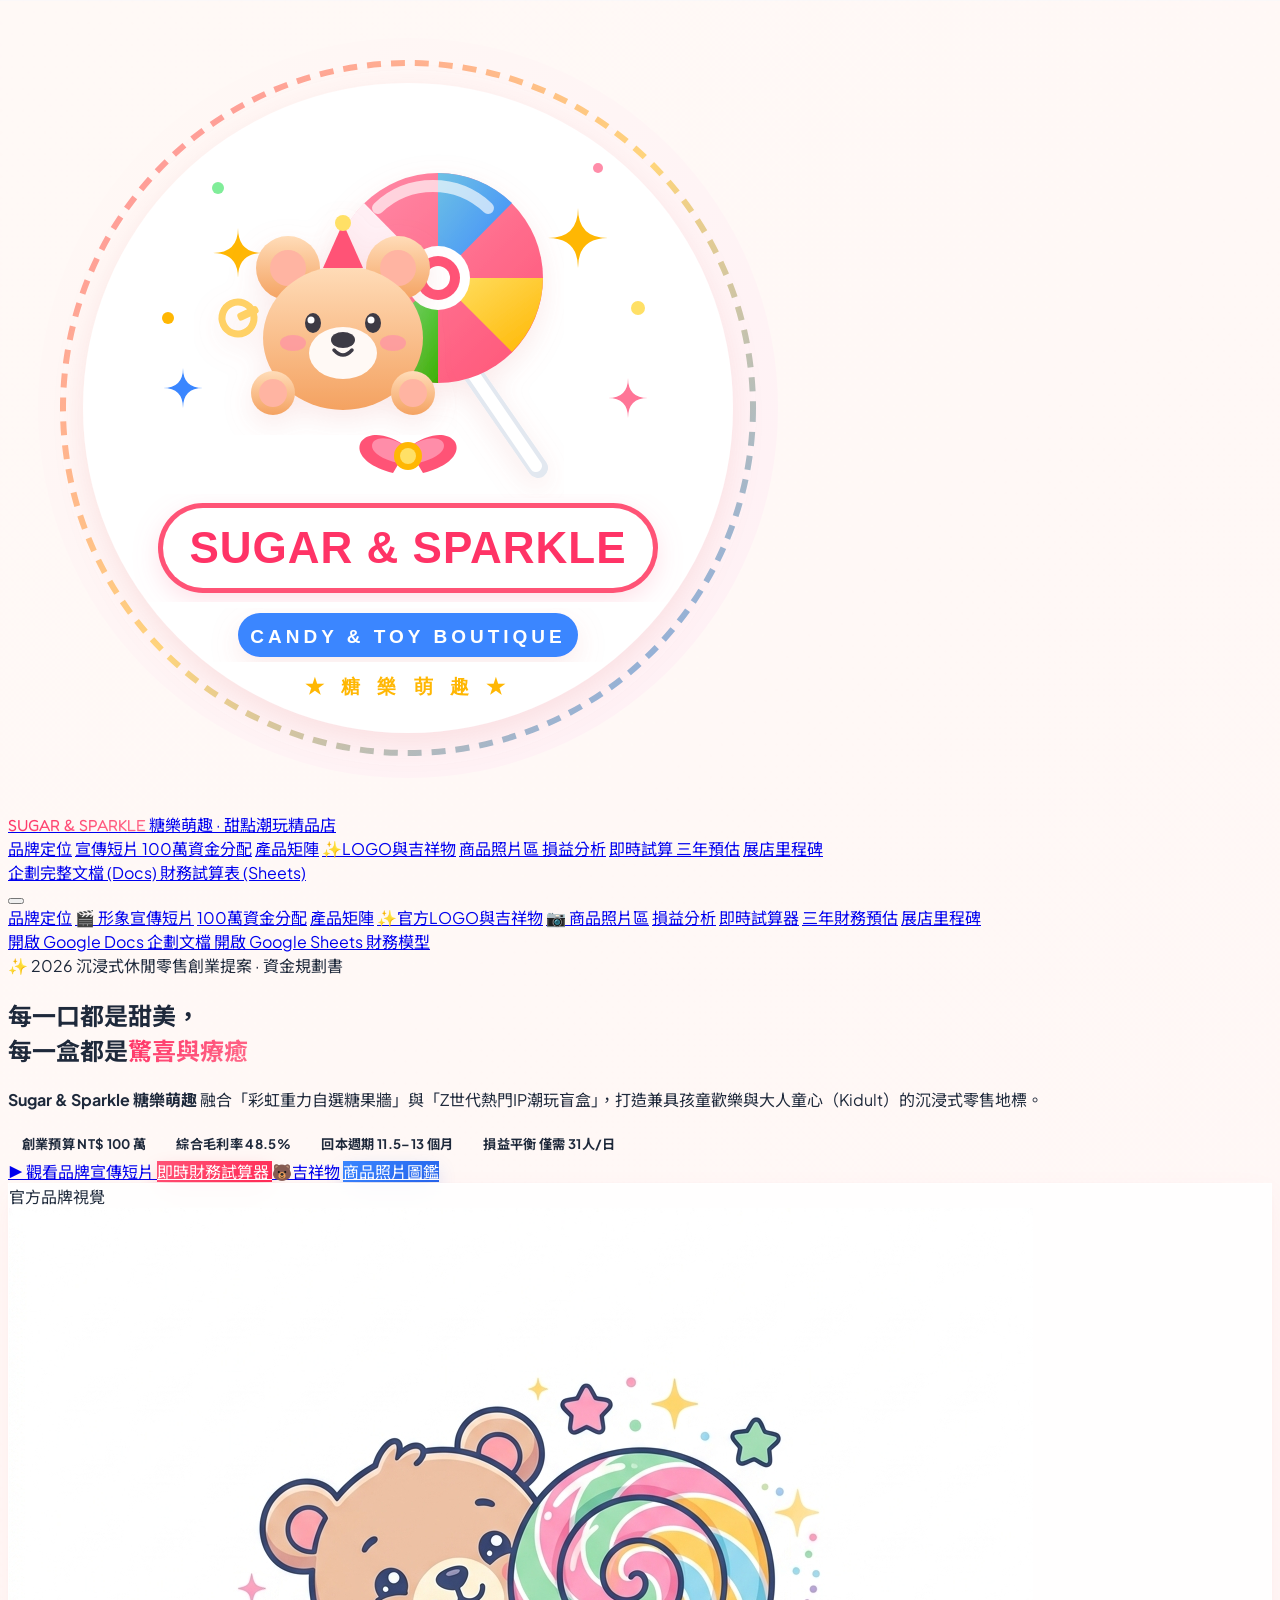
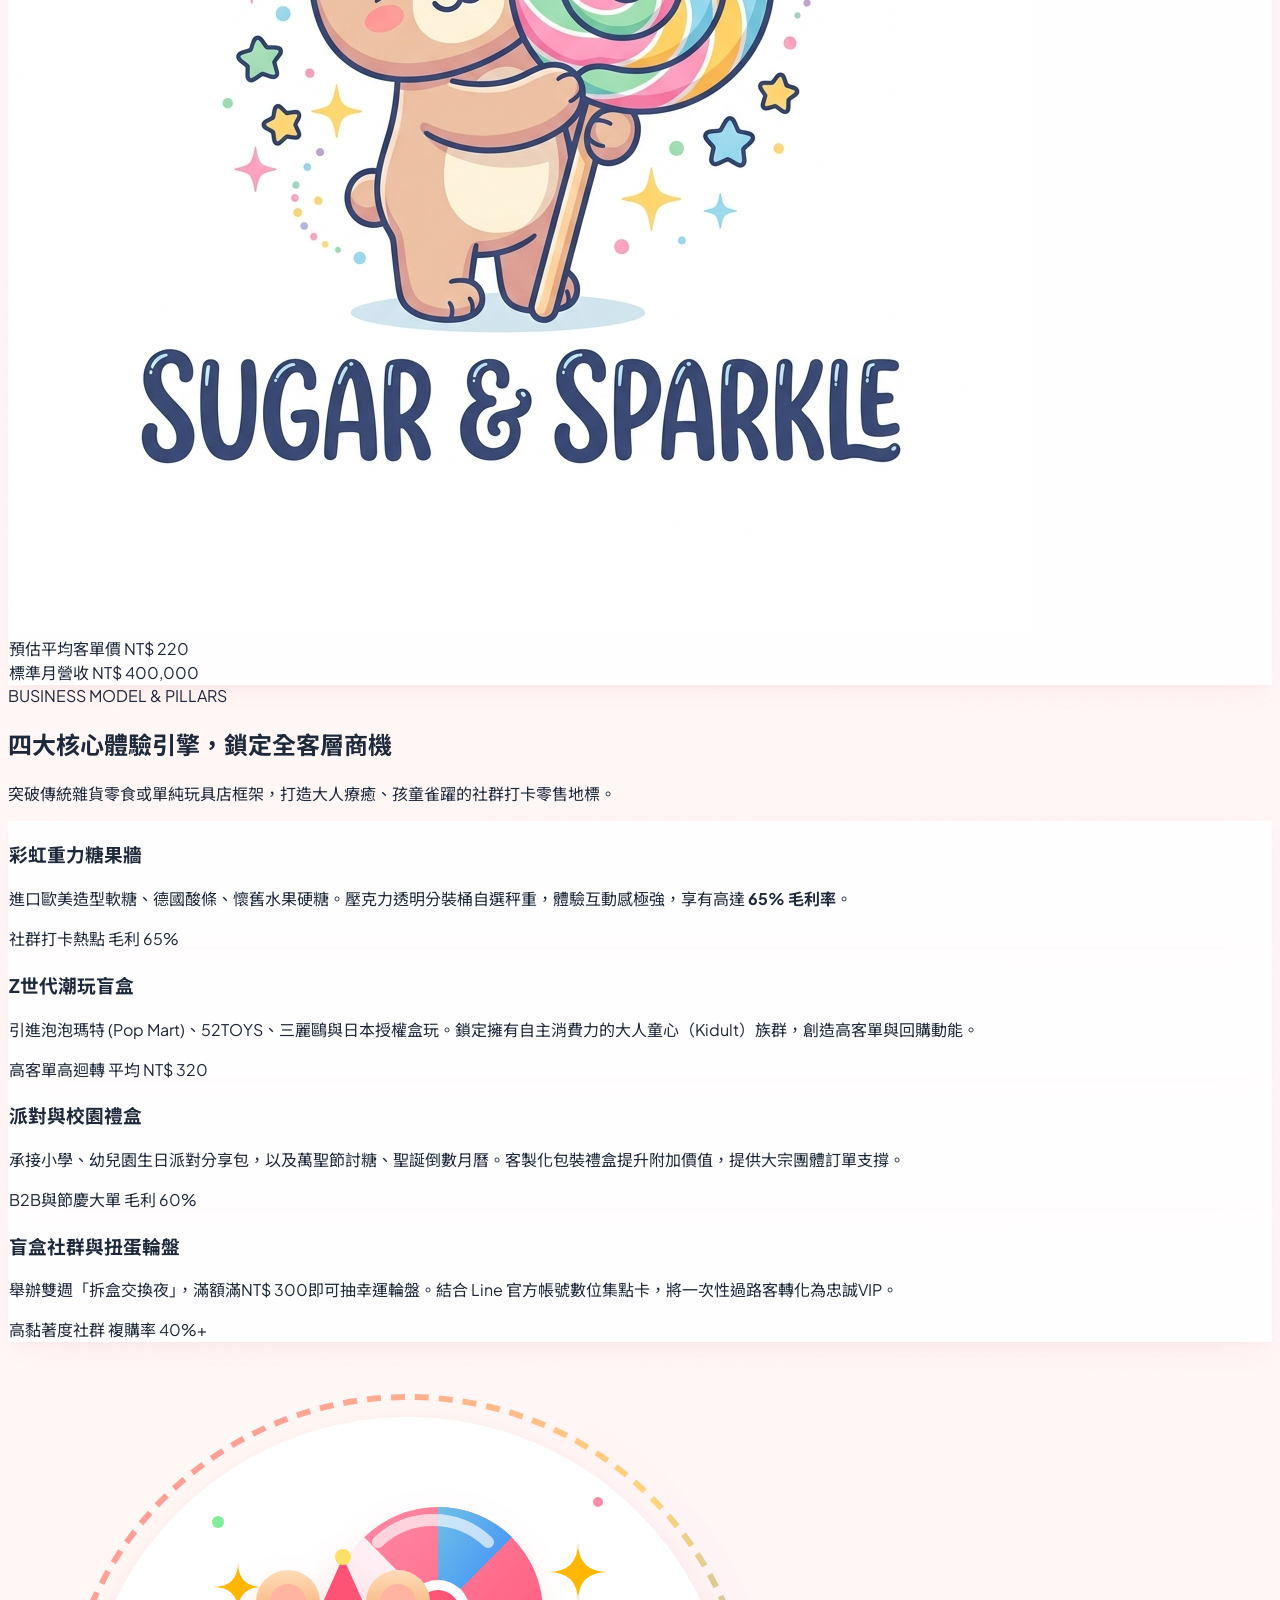
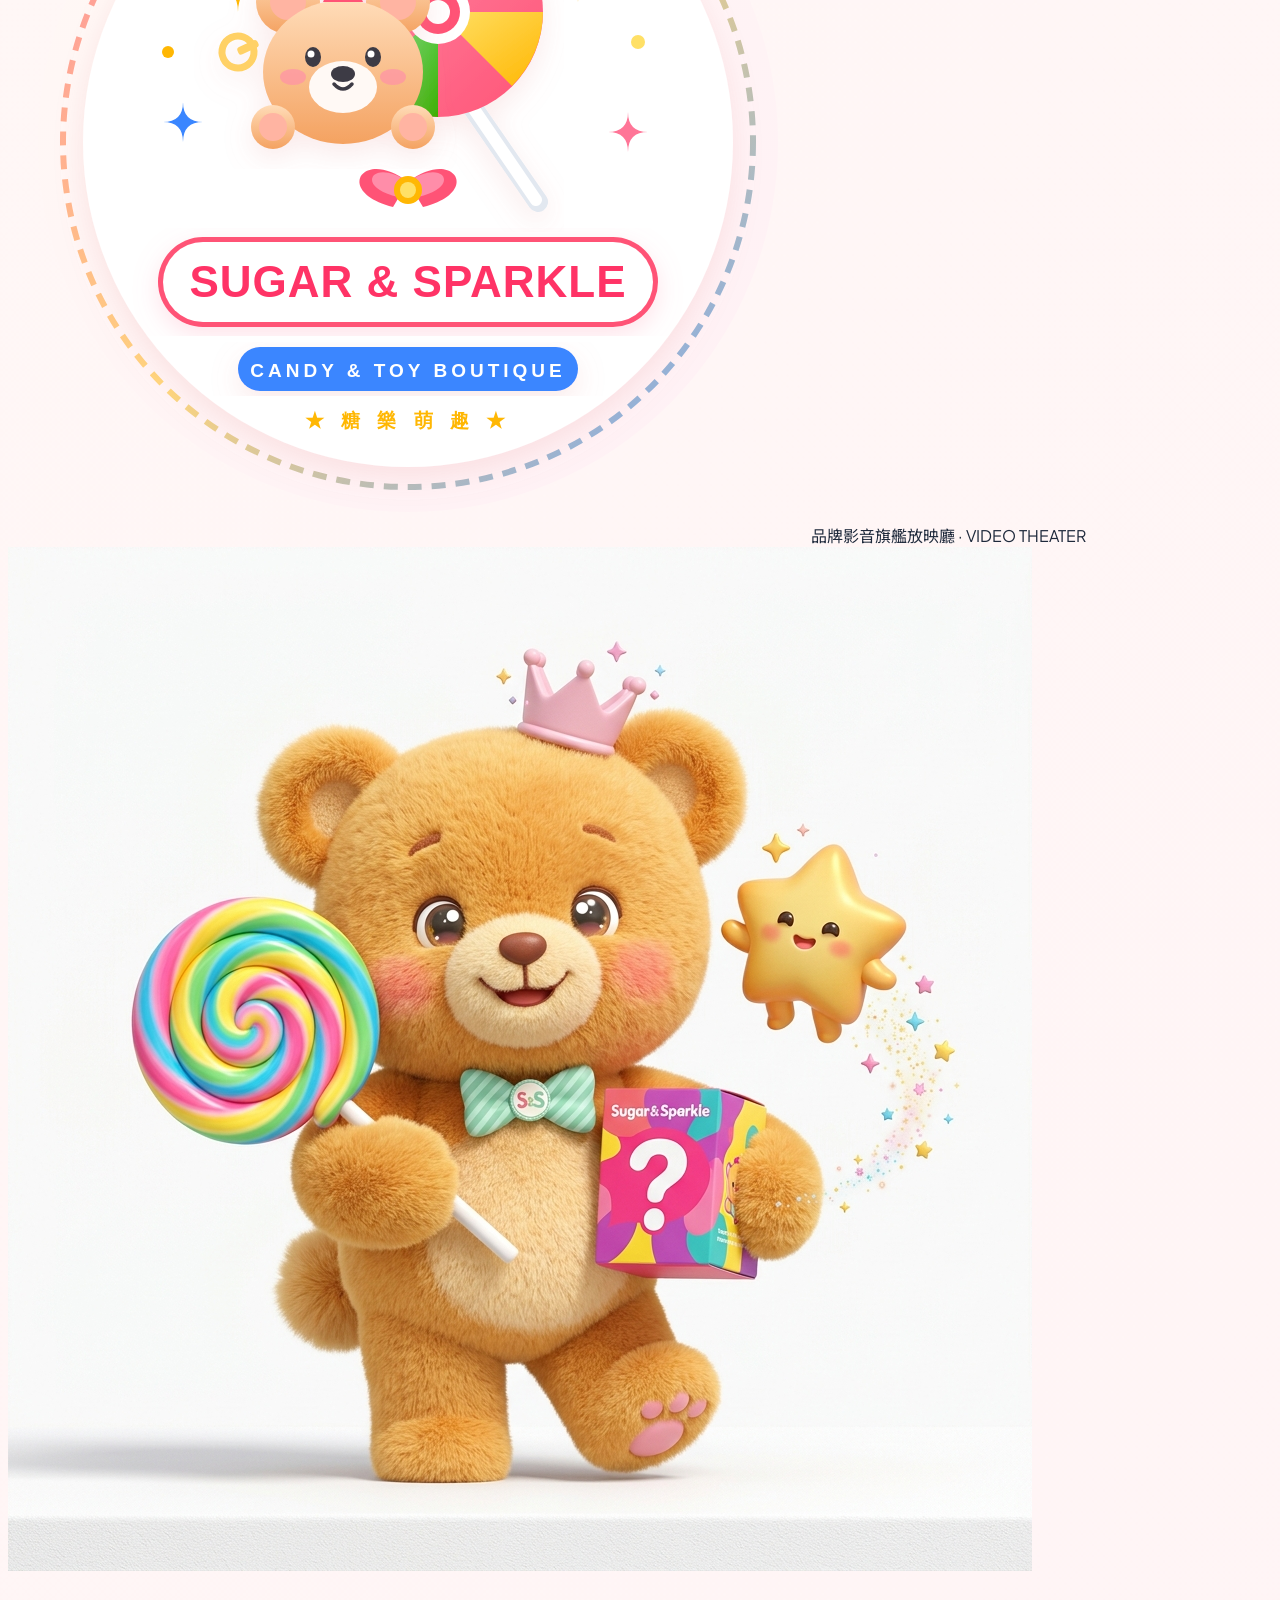
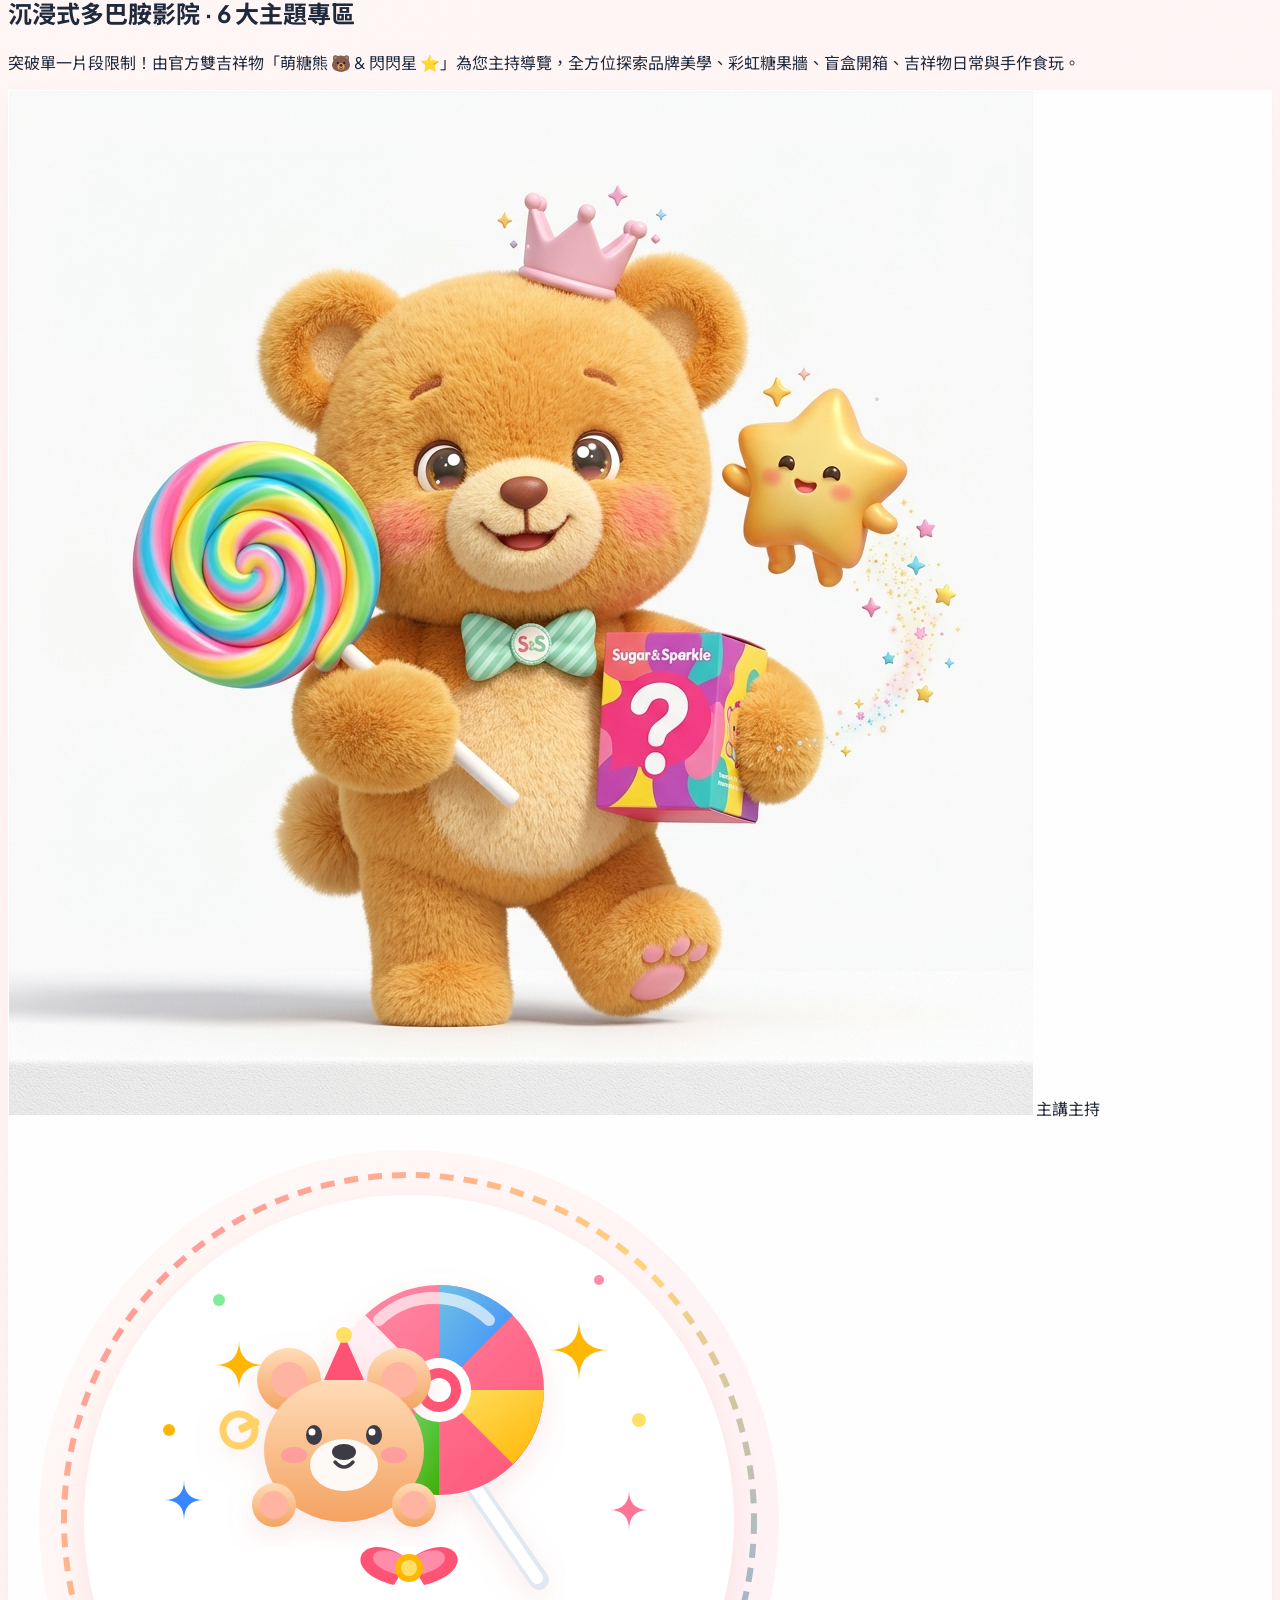
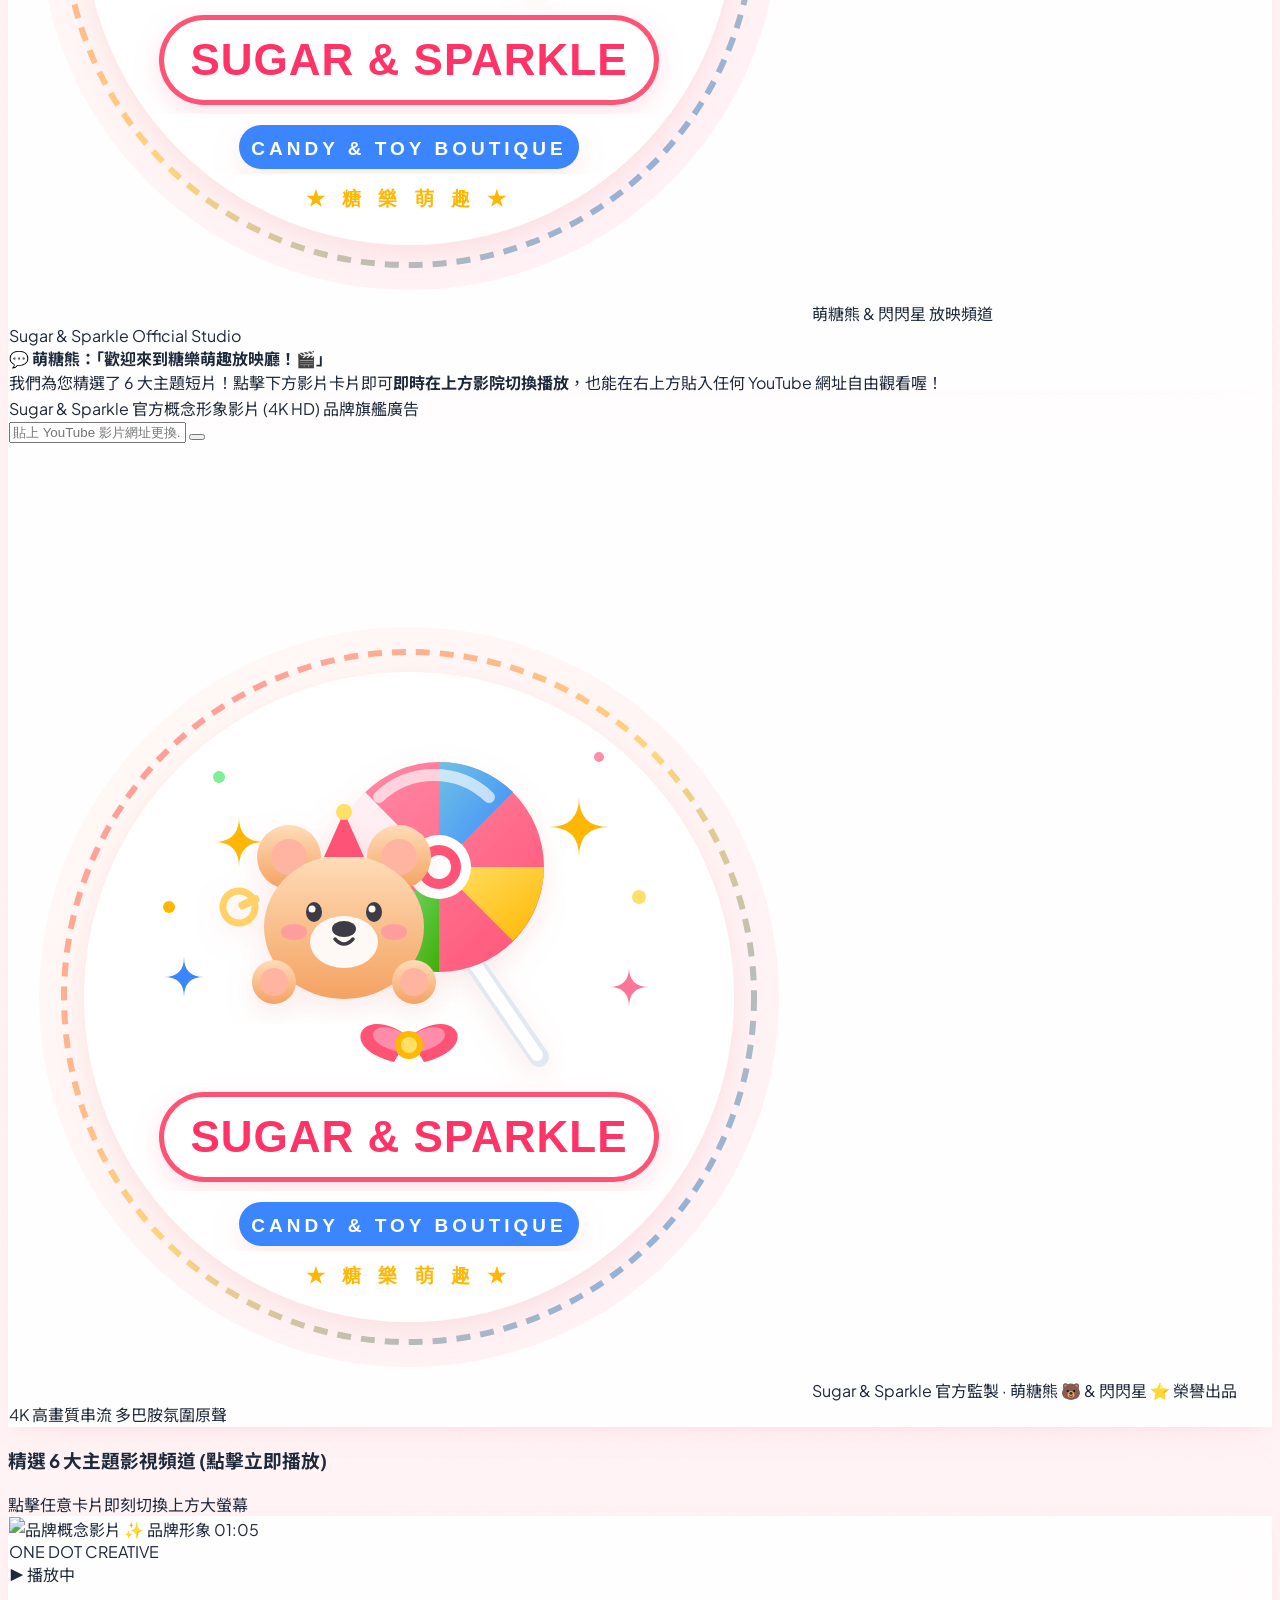
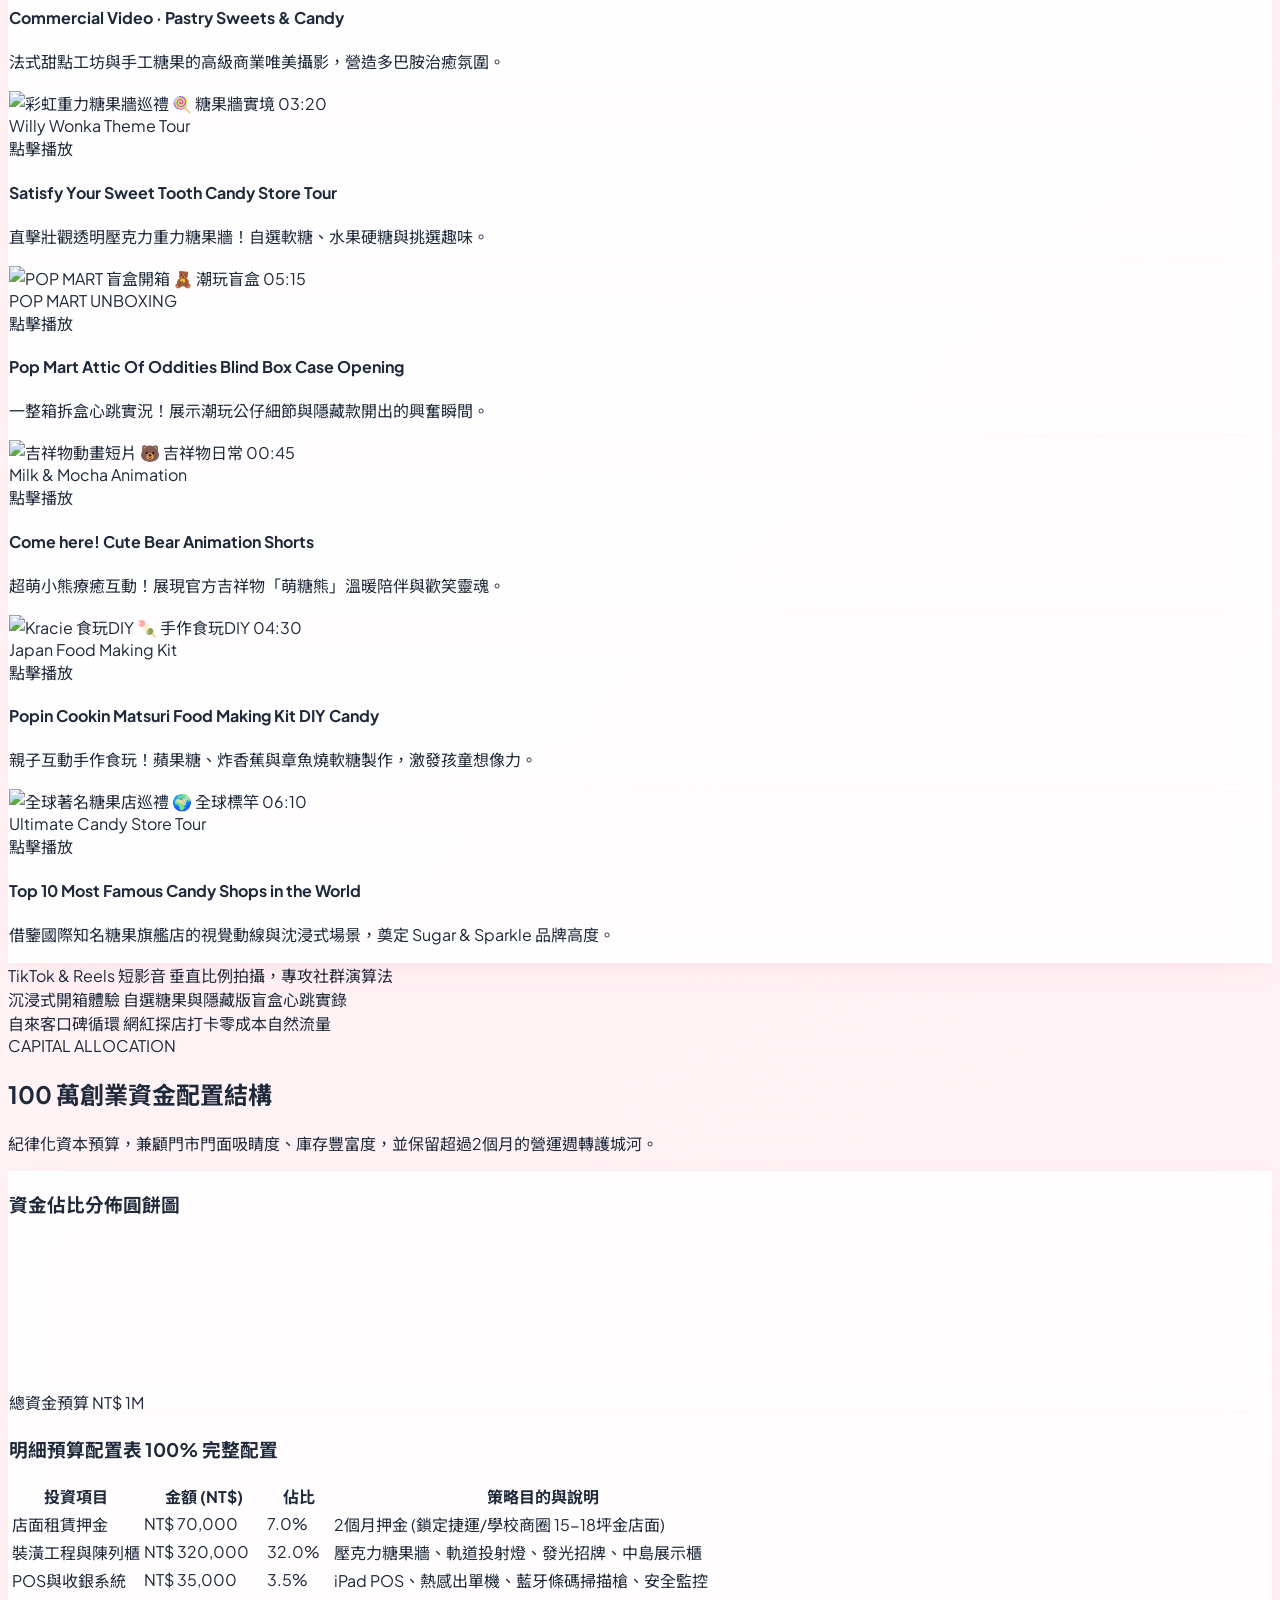
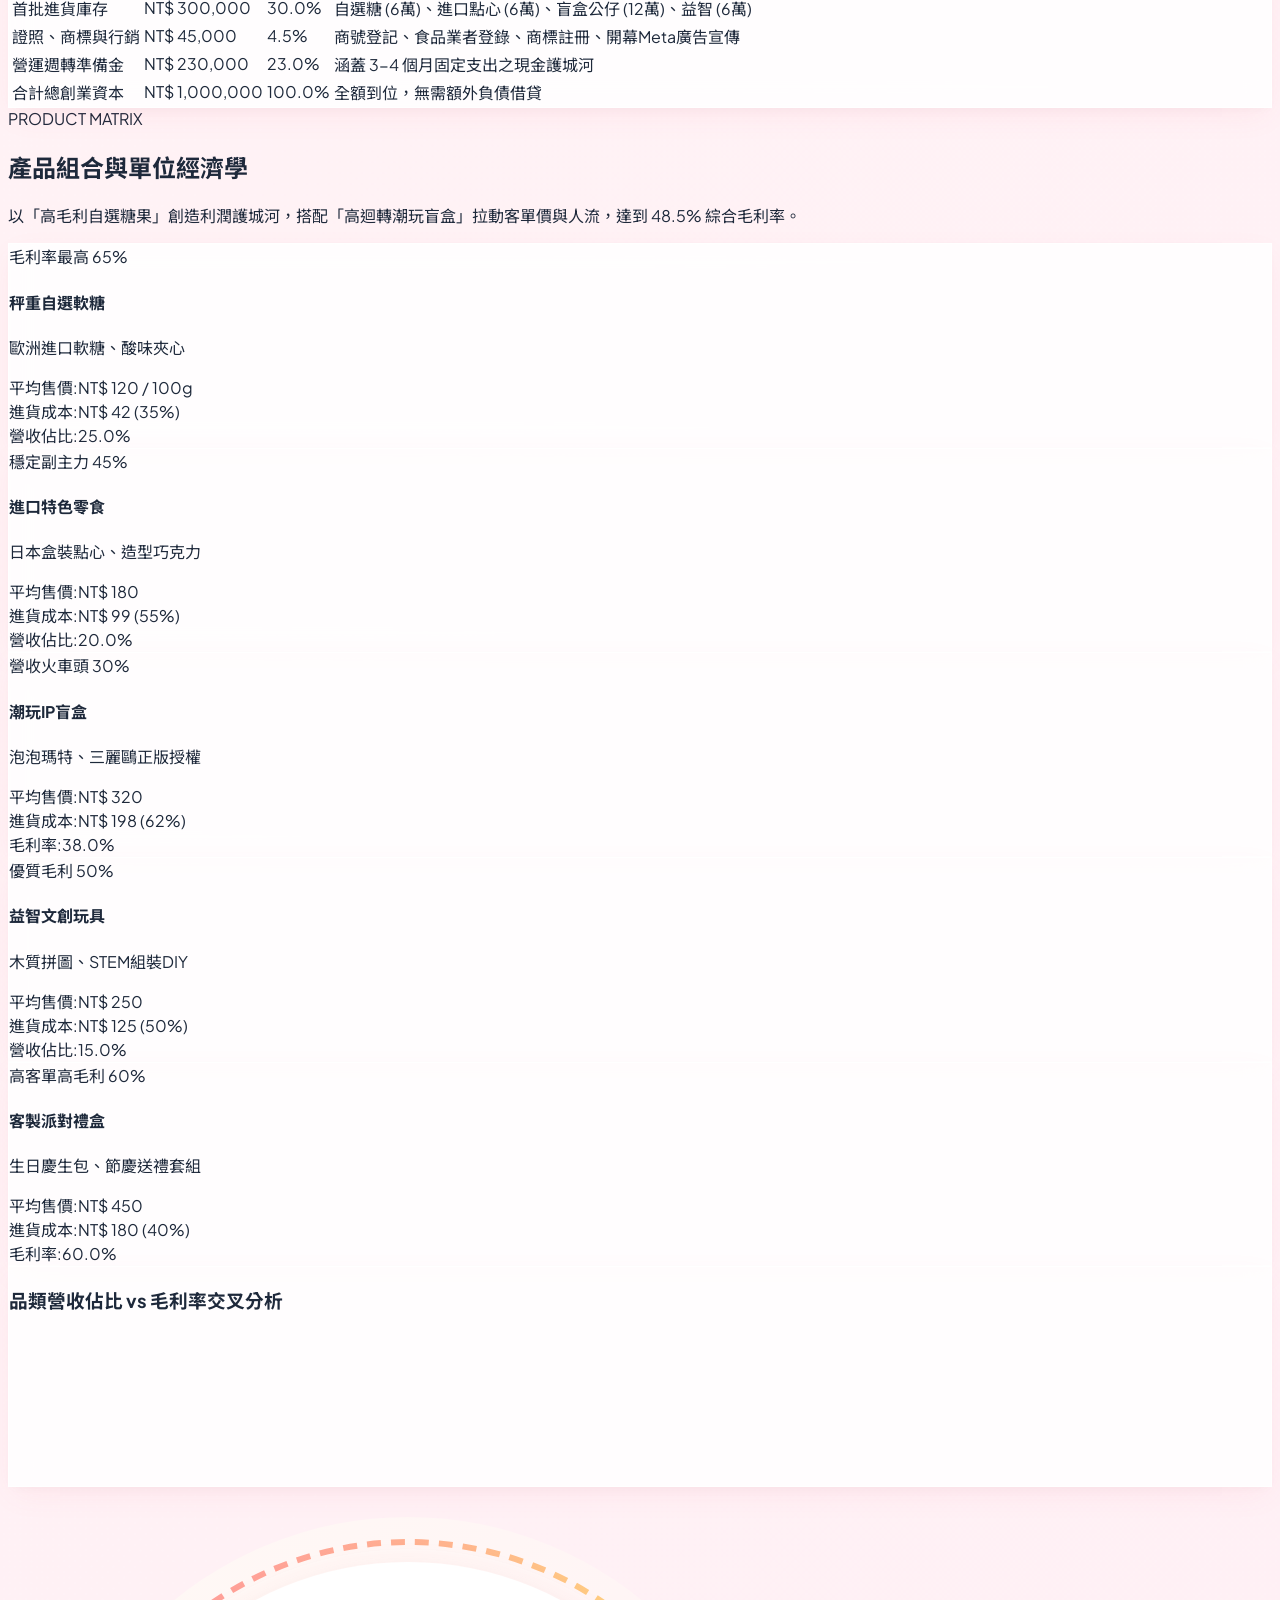
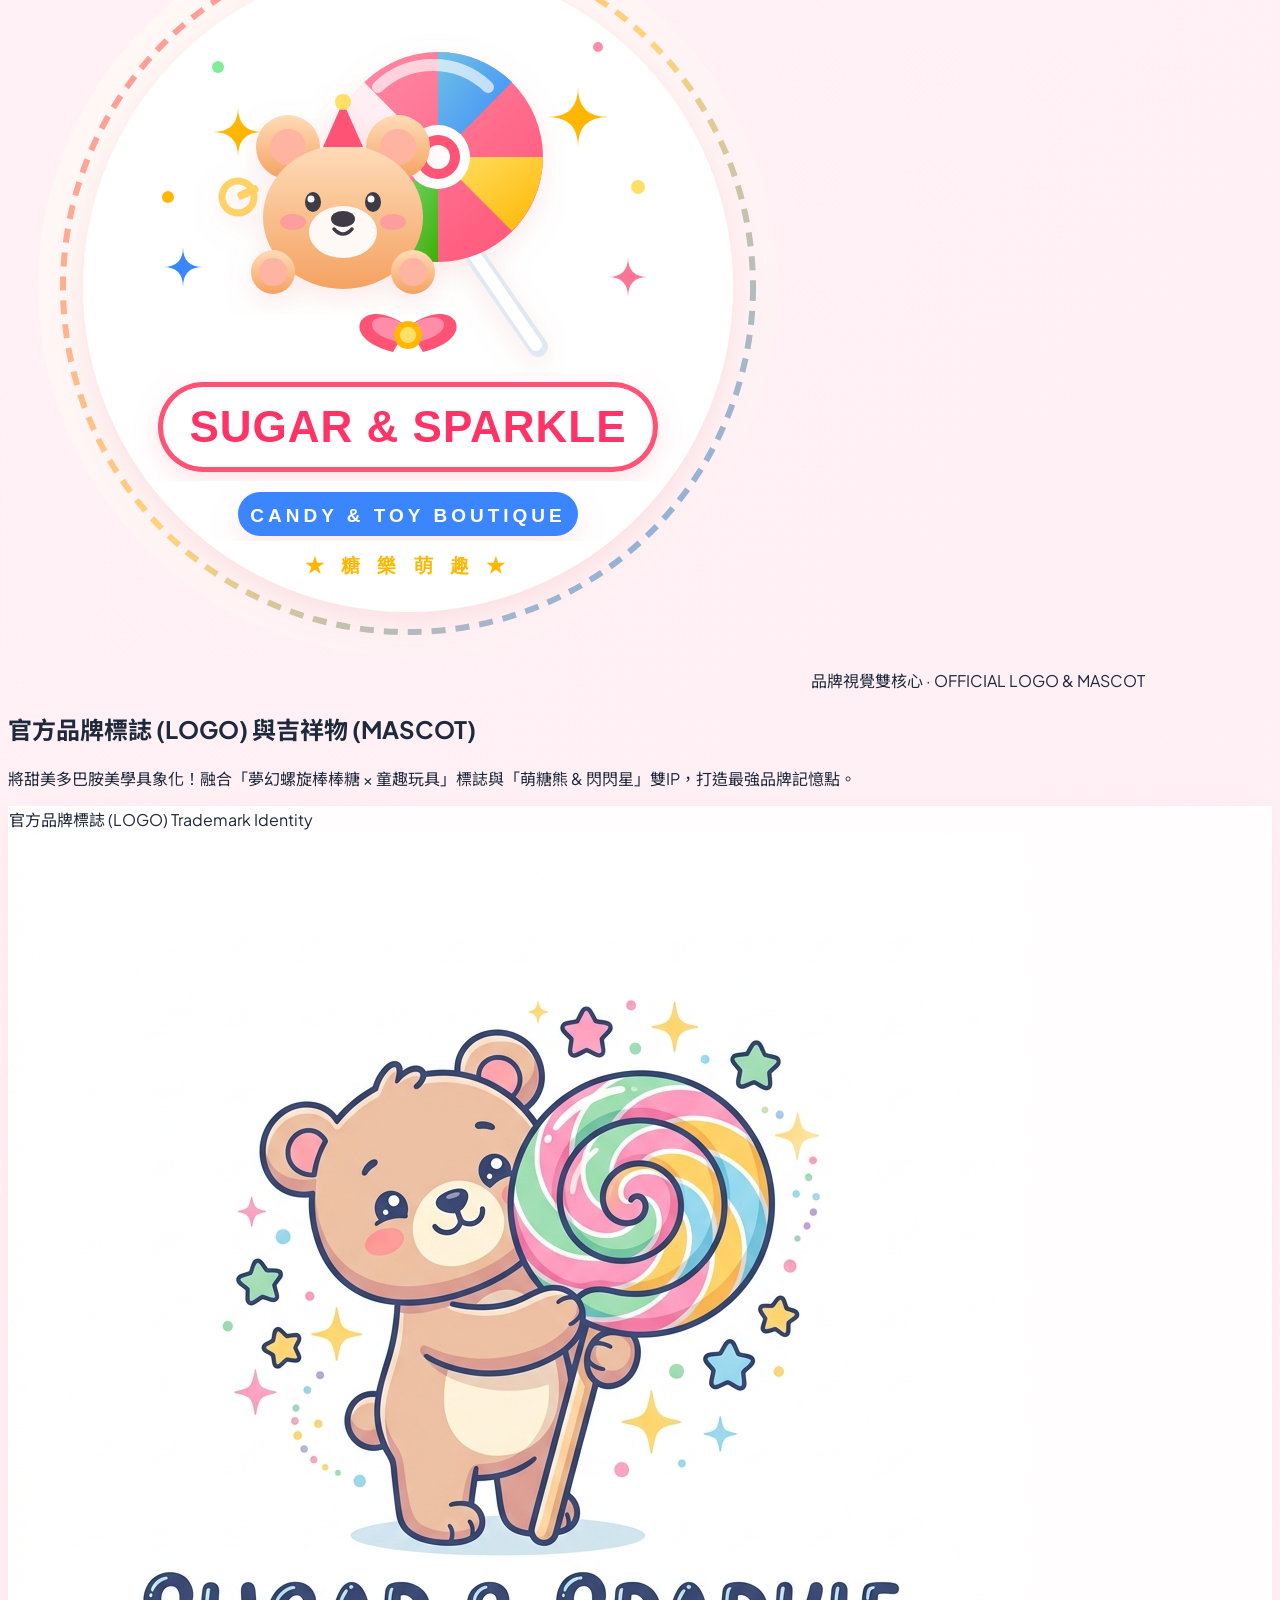
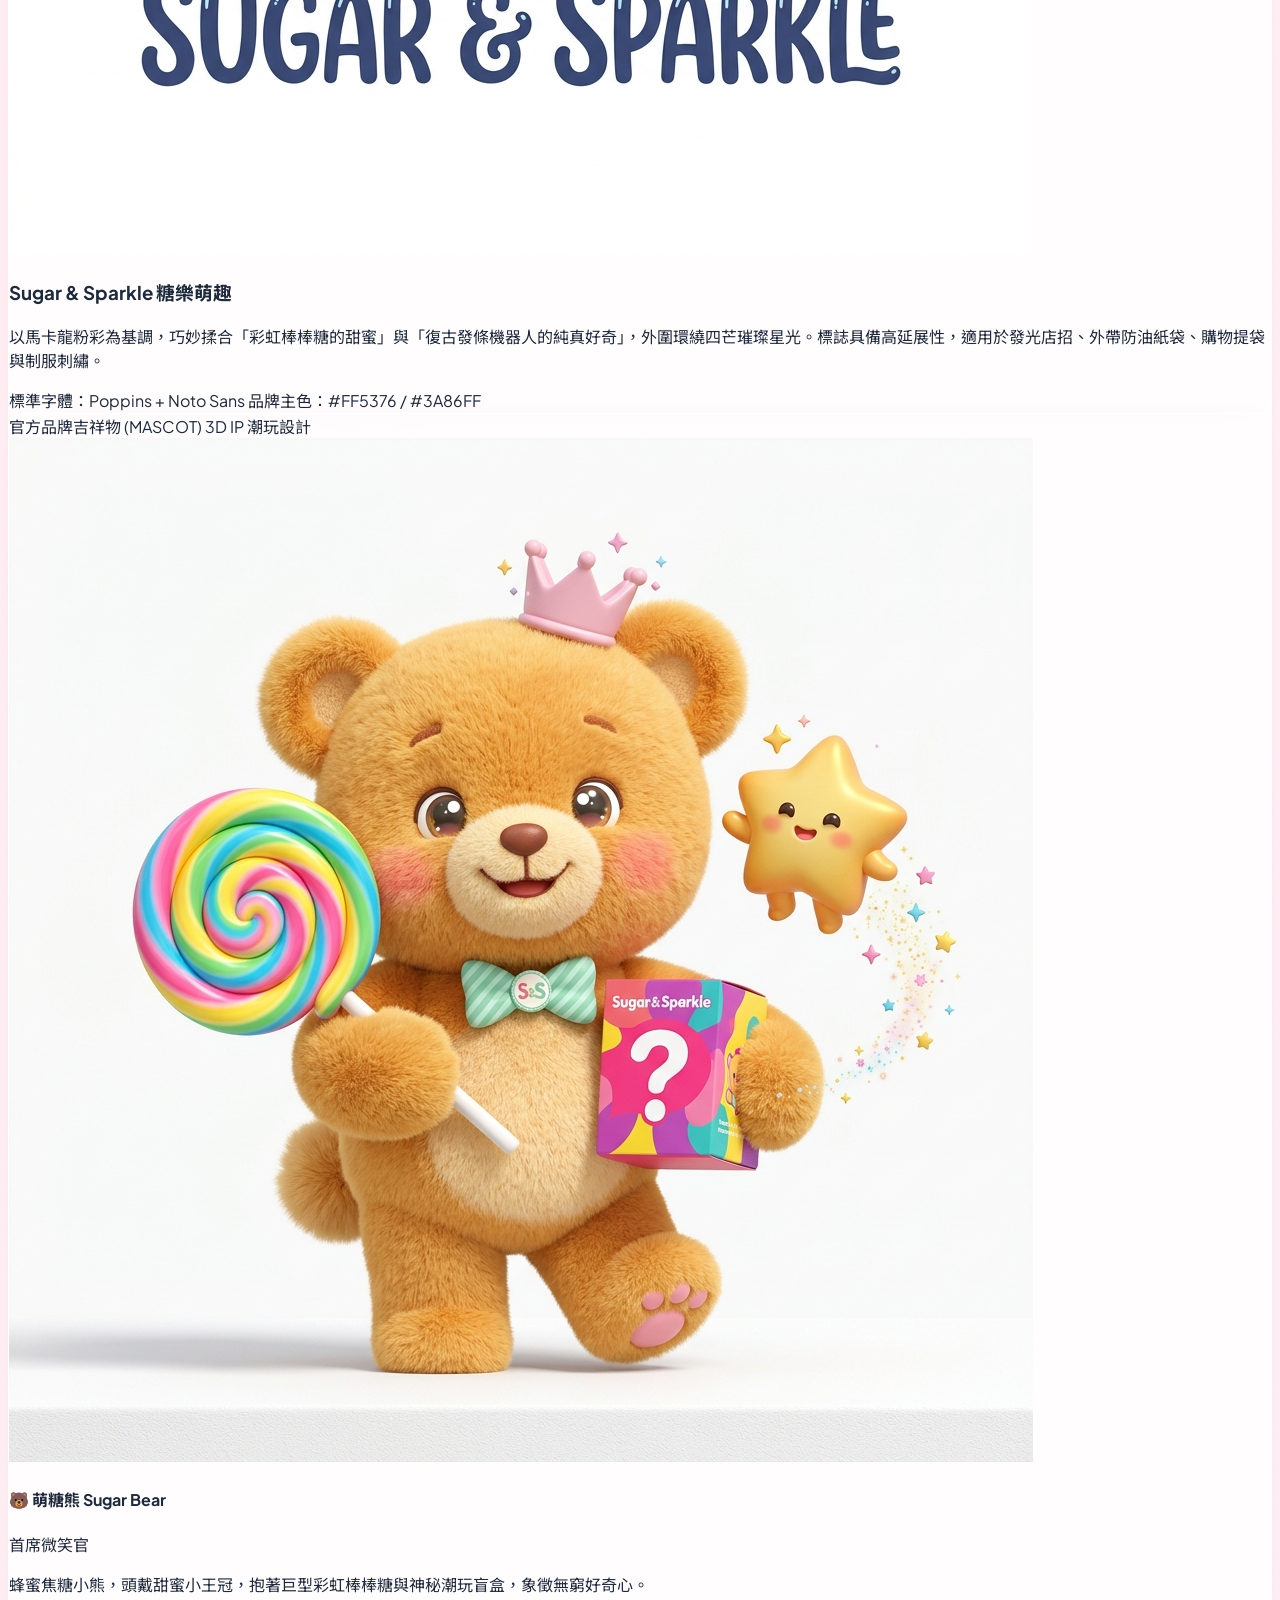
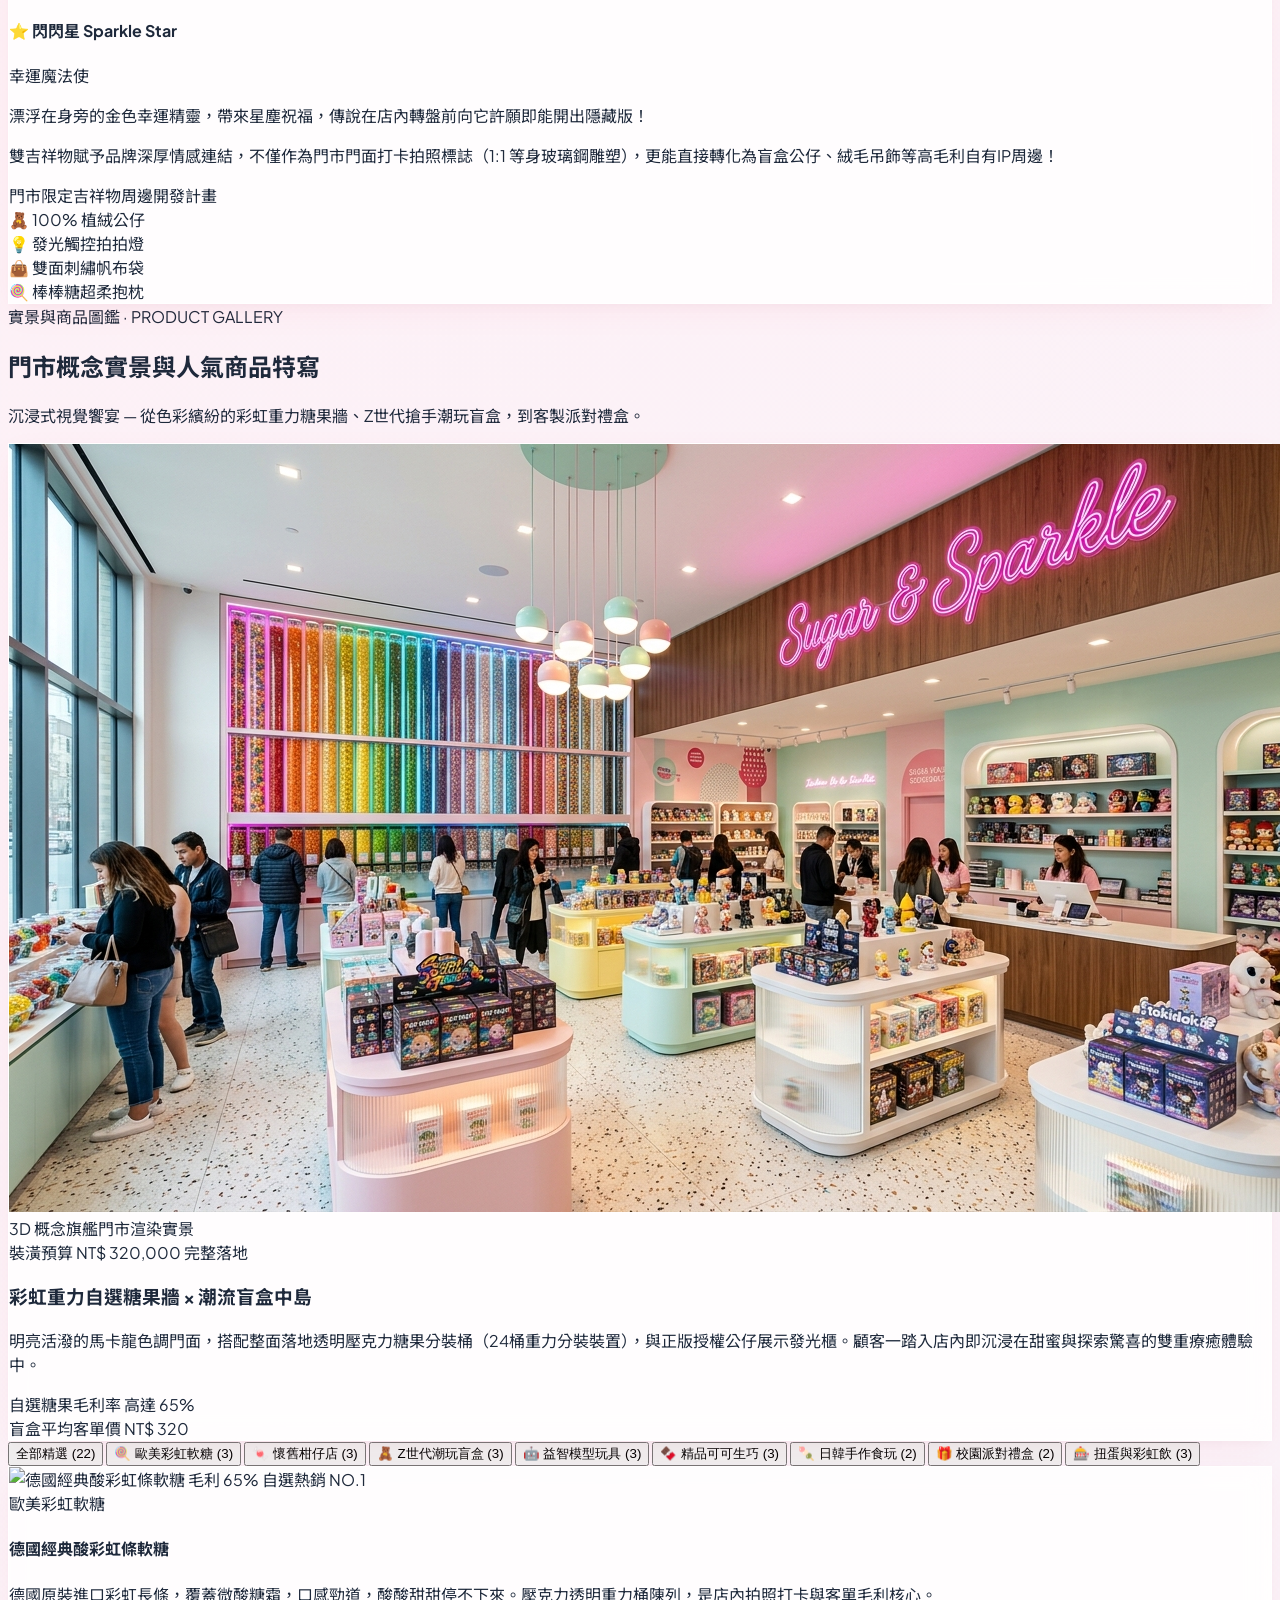
==== commit 2478e915: "Expand video section into 6-theme multi-video theater with playlist selector, official LOGO and masc" ====
--- a/index.html
+++ b/index.html
@@ -297,27 +297,53 @@
   <!-- ================= SECTION: BRAND COMMERCIAL VIDEO (形象宣傳短片專區) ================= -->
   <section id="video" class="py-16 md:py-24 bg-gradient-to-b from-pink-50/50 via-white to-pink-50/30 border-y border-pink-100 relative overflow-hidden">
     <!-- Ambient Glow Background -->
-    <div class="absolute top-1/2 left-1/2 -translate-x-1/2 -translate-y-1/2 w-[600px] h-[600px] bg-pink-200/30 rounded-full blur-3xl pointer-events-none -z-10"></div>
+    <div class="absolute top-1/2 left-1/2 -translate-x-1/2 -translate-y-1/2 w-[700px] h-[700px] bg-pink-200/25 rounded-full blur-3xl pointer-events-none -z-10"></div>
 
     <div class="max-w-7xl mx-auto px-4 sm:px-6 lg:px-8">
       
-      <!-- Section Header -->
-      <div class="text-center max-w-3xl mx-auto mb-12">
-        <span class="inline-flex items-center gap-1.5 px-3 py-1 rounded-full bg-pink-100 text-brandPink text-xs font-extrabold mb-2">
-          <i data-lucide="film" class="w-3.5 h-3.5"></i> 品牌形象廣告 · BRAND COMMERCIAL
-        </span>
-        <h2 class="text-3xl sm:text-4xl font-black text-gray-900 tracking-tight">沉浸式視覺饗宴 · 品牌概念宣傳短片</h2>
-        <p class="text-gray-600 mt-3 text-base">將彩虹糖果牆的自選樂趣、盲盒開箱的驚喜心跳，轉化為具備社群病毒擴散力的短影音廣告。</p>
+      <!-- Section Header with LOGO & Mascot Badges -->
+      <div class="text-center max-w-3xl mx-auto mb-10">
+        <div class="flex items-center justify-center gap-2.5 mb-3">
+          <img src="assets/images/logo.svg" alt="Sugar &amp; Sparkle Logo" class="w-9 h-9 rounded-full shadow-md bg-white p-0.5 border border-pink-200">
+          <span class="inline-flex items-center gap-1.5 px-3.5 py-1.5 rounded-full bg-brandPink text-white text-xs font-black shadow-md">
+            <i data-lucide="film" class="w-3.5 h-3.5"></i> 品牌影音旗艦放映廳 · VIDEO THEATER
+          </span>
+          <img src="assets/images/mascot.jpg" alt="Mascot Sugar Bear" class="w-9 h-9 rounded-full shadow-md border-2 border-brandPink object-cover">
+        </div>
+        <h2 class="text-3xl sm:text-4xl font-black text-gray-900 tracking-tight">沉浸式多巴胺影院 · 6 大主題專區</h2>
+        <p class="text-gray-600 mt-3 text-base">突破單一片段限制！由官方雙吉祥物「萌糖熊 🐻 &amp; 閃閃星 ⭐」為您主持導覽，全方位探索品牌美學、彩虹糖果牆、盲盒開箱、吉祥物日常與手作食玩。</p>
+      </div>
+
+      <!-- Mascot & Logo Co-Host Welcoming Banner -->
+      <div class="max-w-4xl mx-auto glass-card rounded-2xl p-4 sm:p-5 mb-8 border-2 border-pink-200/90 bg-gradient-to-r from-pink-50/90 via-white to-purple-50/90 shadow-lg flex flex-col sm:flex-row items-center gap-4">
+        <div class="flex items-center gap-3 shrink-0">
+          <div class="relative">
+            <img src="assets/images/mascot.jpg" alt="萌糖熊與閃閃星" class="w-14 h-14 sm:w-16 sm:h-16 rounded-2xl object-cover shadow-md border-2 border-white ring-2 ring-brandPink/30">
+            <span class="absolute -bottom-1 -right-1 bg-brandPink text-white text-[9px] font-black px-1.5 py-0.2 rounded-full">主講主持</span>
+          </div>
+          <div>
+            <div class="flex items-center gap-1.5">
+              <img src="assets/images/logo.svg" alt="Logo" class="w-4 h-4 rounded-full">
+              <span class="font-black text-gray-900 text-sm sm:text-base">萌糖熊 &amp; 閃閃星 放映頻道</span>
+            </div>
+            <span class="text-[11px] font-bold text-brandPink">Sugar &amp; Sparkle Official Studio</span>
+          </div>
+        </div>
+        <div class="flex-1 text-xs text-gray-600 bg-white/90 p-3 rounded-xl border border-pink-100 shadow-sm leading-relaxed">
+          💬 <strong>萌糖熊：「歡迎來到糖樂萌趣放映廳！🎬」</strong><br>
+          我們為您精選了 6 大主題短片！點擊下方影片卡片即可<strong>即時在上方影院切換播放</strong>，也能在右上方貼入任何 YouTube 網址自由觀看喔！
+        </div>
       </div>
 
       <!-- Main Video Theater Container -->
-      <div class="max-w-4xl mx-auto glass-card rounded-3xl p-4 sm:p-6 shadow-2xl border-2 border-pink-200/90 relative group">
+      <div id="mainVideoTheater" class="max-w-4xl mx-auto glass-card rounded-3xl p-4 sm:p-6 shadow-2xl border-2 border-pink-200/90 relative group mb-12">
         
         <!-- Video Header Bar with Switcher / Customizer -->
         <div class="flex flex-col sm:flex-row items-center justify-between gap-3 pb-4 mb-4 border-b border-gray-100 text-xs">
-          <div class="flex items-center gap-2">
+          <div class="flex items-center gap-2 flex-wrap">
             <span class="flex h-2.5 w-2.5 rounded-full bg-red-500 animate-pulse"></span>
-            <span class="font-extrabold text-gray-800 text-sm">Sugar &amp; Sparkle 官方概念形象影片 (4K HD)</span>
+            <span id="currentVideoTitle" class="font-extrabold text-gray-800 text-sm">Sugar &amp; Sparkle 官方概念形象影片 (4K HD)</span>
+            <span id="currentVideoTag" class="px-2.5 py-0.5 rounded-full text-[10px] font-black bg-pink-100 text-brandPink">品牌旗艦廣告</span>
           </div>
           <!-- Live YouTube Input Tool -->
           <div class="flex items-center gap-2 w-full sm:w-auto">
@@ -334,47 +360,208 @@
         <!-- 16:9 Responsive Video Player Box -->
         <div class="relative w-full aspect-video rounded-2xl overflow-hidden bg-black shadow-inner border border-pink-100">
           <iframe id="mainPromoVideo" class="w-full h-full" 
-                  src="https://www.youtube.com/embed/JLl_D7Ls97g?rel=0&modestbranding=1" 
-                  title="Sugar & Sparkle 官方品牌概念影片" 
+                  src="https://www.youtube.com/embed/JLl_D7Ls97g?rel=0&amp;modestbranding=1" 
+                  title="Sugar &amp; Sparkle 官方品牌概念影片" 
                   frameborder="0" 
                   allow="accelerometer; autoplay; clipboard-write; encrypted-media; gyroscope; picture-in-picture; web-share" 
                   allowfullscreen>
           </iframe>
         </div>
 
-        <!-- Video Highlights & Strategy Badges -->
-        <div class="grid grid-cols-1 sm:grid-cols-3 gap-4 pt-6 text-center text-xs">
-          <div class="p-3.5 rounded-2xl bg-pink-50/80 border border-pink-100 flex items-center gap-3">
-            <div class="w-9 h-9 rounded-xl bg-brandPink text-white flex items-center justify-center shrink-0">
-              <i data-lucide="smartphone" class="w-5 h-5"></i>
-            </div>
-            <div class="text-left">
-              <span class="font-bold text-gray-900 block">TikTok &amp; Reels 短影音</span>
-              <span class="text-gray-500 text-[11px]">垂直比例拍攝，專攻社群演算法</span>
-            </div>
-          </div>
-
-          <div class="p-3.5 rounded-2xl bg-blue-50/80 border border-blue-100 flex items-center gap-3">
-            <div class="w-9 h-9 rounded-xl bg-brandBlue text-white flex items-center justify-center shrink-0">
-              <i data-lucide="sparkles" class="w-5 h-5"></i>
-            </div>
-            <div class="text-left">
-              <span class="font-bold text-gray-900 block">沉浸式開箱體驗</span>
-              <span class="text-gray-500 text-[11px]">自選糖果與隱藏版盲盒心跳實錄</span>
-            </div>
-          </div>
-
-          <div class="p-3.5 rounded-2xl bg-emerald-50/80 border border-emerald-100 flex items-center gap-3">
-            <div class="w-9 h-9 rounded-xl bg-emerald-500 text-white flex items-center justify-center shrink-0">
-              <i data-lucide="share-2" class="w-5 h-5"></i>
-            </div>
-            <div class="text-left">
-              <span class="font-bold text-gray-900 block">自來客口碑循環</span>
-              <span class="text-gray-500 text-[11px]">網紅探店打卡零成本自然流量</span>
-            </div>
-          </div>
-        </div>
-
+        <!-- Player Footer Bar: Official Co-Branding Watermark -->
+        <div class="flex flex-col sm:flex-row items-center justify-between gap-2 pt-4 border-t border-gray-100 mt-4 text-xs">
+          <div class="flex items-center gap-2 text-gray-500 font-bold">
+            <img src="assets/images/logo.svg" alt="Logo" class="w-4 h-4 rounded-full">
+            <span>Sugar &amp; Sparkle 官方監製 · 萌糖熊 🐻 &amp; 閃閃星 ⭐ 榮譽出品</span>
+          </div>
+          <div class="flex items-center gap-3 text-gray-400 text-[11px] font-bold">
+            <span class="flex items-center gap-1 text-emerald-600"><i data-lucide="check-circle" class="w-3.5 h-3.5"></i>4K 高畫質串流</span>
+            <span class="flex items-center gap-1 text-purple-600"><i data-lucide="sparkles" class="w-3.5 h-3.5"></i>多巴胺氛圍原聲</span>
+          </div>
+        </div>
+
+      </div>
+
+
+      <!-- ================= 6-VIDEO PLAYLIST GRID ================= -->
+      <div class="max-w-6xl mx-auto mb-14">
+        <div class="flex items-center justify-between mb-6">
+          <h3 class="text-xl font-black text-gray-900 flex items-center gap-2">
+            <i data-lucide="list-video" class="w-5 h-5 text-brandPink"></i>
+            <span>精選 6 大主題影視頻道 (點擊立即播放)</span>
+          </h3>
+          <span class="text-xs font-extrabold text-gray-400">點擊任意卡片即刻切換上方大螢幕</span>
+        </div>
+
+        <div class="grid grid-cols-1 sm:grid-cols-2 lg:grid-cols-3 gap-5">
+          
+          <!-- Playlist Item 1: Brand Concept -->
+          <div class="playlist-item-card glass-card rounded-2xl p-4 cursor-pointer hover:shadow-lg transition-all group ring-2 ring-brandPink bg-pink-50/80 border border-pink-100"
+               data-video-id="JLl_D7Ls97g" 
+               data-title="Sugar &amp; Sparkle 官方概念形象影片 (4K HD)" 
+               data-tag="品牌旗艦廣告">
+            <div class="relative aspect-video rounded-xl overflow-hidden mb-3 bg-black">
+              <img src="https://img.youtube.com/vi/JLl_D7Ls97g/hqdefault.jpg" alt="品牌概念影片" class="w-full h-full object-cover group-hover:scale-105 transition-transform duration-300">
+              <span class="absolute top-2 left-2 bg-brandPink text-white text-[10px] font-black px-2 py-0.5 rounded shadow">✨ 品牌形象</span>
+              <span class="absolute bottom-2 right-2 bg-black/70 text-white text-[10px] font-mono px-1.5 py-0.5 rounded">01:05</span>
+            </div>
+            <div class="flex items-center justify-between text-xs font-bold text-gray-500 mb-1">
+              <span>ONE DOT CREATIVE</span>
+              <div class="play-status-btn"><span class="text-brandPink font-black flex items-center gap-1">▶ 播放中</span></div>
+            </div>
+            <h4 class="font-black text-gray-900 text-sm group-hover:text-brandPink transition-colors line-clamp-1">
+              Commercial Video · Pastry Sweets &amp; Candy
+            </h4>
+            <p class="text-xs text-gray-500 mt-1 line-clamp-2">
+              法式甜點工坊與手工糖果的高級商業唯美攝影，營造多巴胺治癒氛圍。
+            </p>
+          </div>
+
+          <!-- Playlist Item 2: Candy Wall -->
+          <div class="playlist-item-card glass-card rounded-2xl p-4 cursor-pointer hover:shadow-lg transition-all group bg-white border border-gray-100 hover:border-pink-200"
+               data-video-id="Kgv2sMpQg0U" 
+               data-title="彩虹重力糖果牆 × 沉浸式自選體驗巡禮" 
+               data-tag="門市實景導覽">
+            <div class="relative aspect-video rounded-xl overflow-hidden mb-3 bg-black">
+              <img src="https://img.youtube.com/vi/Kgv2sMpQg0U/hqdefault.jpg" alt="彩虹重力糖果牆巡禮" class="w-full h-full object-cover group-hover:scale-105 transition-transform duration-300">
+              <span class="absolute top-2 left-2 bg-emerald-500 text-white text-[10px] font-black px-2 py-0.5 rounded shadow">🍭 糖果牆實境</span>
+              <span class="absolute bottom-2 right-2 bg-black/70 text-white text-[10px] font-mono px-1.5 py-0.5 rounded">03:20</span>
+            </div>
+            <div class="flex items-center justify-between text-xs font-bold text-gray-500 mb-1">
+              <span>Willy Wonka Theme Tour</span>
+              <div class="play-status-btn"><span class="text-gray-400 group-hover:text-brandPink transition-colors flex items-center gap-1">點擊播放</span></div>
+            </div>
+            <h4 class="font-black text-gray-900 text-sm group-hover:text-brandPink transition-colors line-clamp-1">
+              Satisfy Your Sweet Tooth Candy Store Tour
+            </h4>
+            <p class="text-xs text-gray-500 mt-1 line-clamp-2">
+              直擊壯觀透明壓克力重力糖果牆！自選軟糖、水果硬糖與挑選趣味。
+            </p>
+          </div>
+
+          <!-- Playlist Item 3: Pop Mart Blind Box -->
+          <div class="playlist-item-card glass-card rounded-2xl p-4 cursor-pointer hover:shadow-lg transition-all group bg-white border border-gray-100 hover:border-pink-200"
+               data-video-id="piirTSNSIMk" 
+               data-title="Z世代熱門 POP MART 潮玩盲盒心跳開箱實錄" 
+               data-tag="潮玩盲盒開箱">
+            <div class="relative aspect-video rounded-xl overflow-hidden mb-3 bg-black">
+              <img src="https://img.youtube.com/vi/piirTSNSIMk/hqdefault.jpg" alt="POP MART 盲盒開箱" class="w-full h-full object-cover group-hover:scale-105 transition-transform duration-300">
+              <span class="absolute top-2 left-2 bg-brandPurple text-white text-[10px] font-black px-2 py-0.5 rounded shadow">🧸 潮玩盲盒</span>
+              <span class="absolute bottom-2 right-2 bg-black/70 text-white text-[10px] font-mono px-1.5 py-0.5 rounded">05:15</span>
+            </div>
+            <div class="flex items-center justify-between text-xs font-bold text-gray-500 mb-1">
+              <span>POP MART UNBOXING</span>
+              <div class="play-status-btn"><span class="text-gray-400 group-hover:text-brandPink transition-colors flex items-center gap-1">點擊播放</span></div>
+            </div>
+            <h4 class="font-black text-gray-900 text-sm group-hover:text-brandPink transition-colors line-clamp-1">
+              Pop Mart Attic Of Oddities Blind Box Case Opening
+            </h4>
+            <p class="text-xs text-gray-500 mt-1 line-clamp-2">
+              一整箱拆盒心跳實況！展示潮玩公仔細節與隱藏款開出的興奮瞬間。
+            </p>
+          </div>
+
+          <!-- Playlist Item 4: Mascot Cute Animation -->
+          <div class="playlist-item-card glass-card rounded-2xl p-4 cursor-pointer hover:shadow-lg transition-all group bg-white border border-gray-100 hover:border-pink-200"
+               data-video-id="FaexpbgY5oM" 
+               data-title="萌糖熊 Sugar Bear &amp; 閃閃星 萌趣陪伴短劇" 
+               data-tag="吉祥物日常">
+            <div class="relative aspect-video rounded-xl overflow-hidden mb-3 bg-black">
+              <img src="https://img.youtube.com/vi/FaexpbgY5oM/hqdefault.jpg" alt="吉祥物動畫短片" class="w-full h-full object-cover group-hover:scale-105 transition-transform duration-300">
+              <span class="absolute top-2 left-2 bg-amber-500 text-white text-[10px] font-black px-2 py-0.5 rounded shadow">🐻 吉祥物日常</span>
+              <span class="absolute bottom-2 right-2 bg-black/70 text-white text-[10px] font-mono px-1.5 py-0.5 rounded">00:45</span>
+            </div>
+            <div class="flex items-center justify-between text-xs font-bold text-gray-500 mb-1">
+              <span>Milk &amp; Mocha Animation</span>
+              <div class="play-status-btn"><span class="text-gray-400 group-hover:text-brandPink transition-colors flex items-center gap-1">點擊播放</span></div>
+            </div>
+            <h4 class="font-black text-gray-900 text-sm group-hover:text-brandPink transition-colors line-clamp-1">
+              Come here! Cute Bear Animation Shorts
+            </h4>
+            <p class="text-xs text-gray-500 mt-1 line-clamp-2">
+              超萌小熊療癒互動！展現官方吉祥物「萌糖熊」溫暖陪伴與歡笑靈魂。
+            </p>
+          </div>
+
+          <!-- Playlist Item 5: DIY Popin Cookin -->
+          <div class="playlist-item-card glass-card rounded-2xl p-4 cursor-pointer hover:shadow-lg transition-all group bg-white border border-gray-100 hover:border-pink-200"
+               data-video-id="cJrgv9Y9oPQ" 
+               data-title="日韓人氣 Kracie 便當與祭典食玩 DIY 手作教室" 
+               data-tag="手作食玩DIY">
+            <div class="relative aspect-video rounded-xl overflow-hidden mb-3 bg-black">
+              <img src="https://img.youtube.com/vi/cJrgv9Y9oPQ/hqdefault.jpg" alt="Kracie 食玩DIY" class="w-full h-full object-cover group-hover:scale-105 transition-transform duration-300">
+              <span class="absolute top-2 left-2 bg-rose-500 text-white text-[10px] font-black px-2 py-0.5 rounded shadow">🍡 手作食玩DIY</span>
+              <span class="absolute bottom-2 right-2 bg-black/70 text-white text-[10px] font-mono px-1.5 py-0.5 rounded">04:30</span>
+            </div>
+            <div class="flex items-center justify-between text-xs font-bold text-gray-500 mb-1">
+              <span>Japan Food Making Kit</span>
+              <div class="play-status-btn"><span class="text-gray-400 group-hover:text-brandPink transition-colors flex items-center gap-1">點擊播放</span></div>
+            </div>
+            <h4 class="font-black text-gray-900 text-sm group-hover:text-brandPink transition-colors line-clamp-1">
+              Popin Cookin Matsuri Food Making Kit DIY Candy
+            </h4>
+            <p class="text-xs text-gray-500 mt-1 line-clamp-2">
+              親子互動手作食玩！蘋果糖、炸香蕉與章魚燒軟糖製作，激發孩童想像力。
+            </p>
+          </div>
+
+          <!-- Playlist Item 6: Global Tour -->
+          <div class="playlist-item-card glass-card rounded-2xl p-4 cursor-pointer hover:shadow-lg transition-all group bg-white border border-gray-100 hover:border-pink-200"
+               data-video-id="dsHGjdPGjPE" 
+               data-title="世界頂級夢幻糖果旗艦店與視覺陳列 (VMD) 探秘" 
+               data-tag="全球標竿巡禮">
+            <div class="relative aspect-video rounded-xl overflow-hidden mb-3 bg-black">
+              <img src="https://img.youtube.com/vi/dsHGjdPGjPE/hqdefault.jpg" alt="全球著名糖果店巡禮" class="w-full h-full object-cover group-hover:scale-105 transition-transform duration-300">
+              <span class="absolute top-2 left-2 bg-blue-500 text-white text-[10px] font-black px-2 py-0.5 rounded shadow">🌍 全球標竿</span>
+              <span class="absolute bottom-2 right-2 bg-black/70 text-white text-[10px] font-mono px-1.5 py-0.5 rounded">06:10</span>
+            </div>
+            <div class="flex items-center justify-between text-xs font-bold text-gray-500 mb-1">
+              <span>Ultimate Candy Store Tour</span>
+              <div class="play-status-btn"><span class="text-gray-400 group-hover:text-brandPink transition-colors flex items-center gap-1">點擊播放</span></div>
+            </div>
+            <h4 class="font-black text-gray-900 text-sm group-hover:text-brandPink transition-colors line-clamp-1">
+              Top 10 Most Famous Candy Shops in the World
+            </h4>
+            <p class="text-xs text-gray-500 mt-1 line-clamp-2">
+              借鑒國際知名糖果旗艦店的視覺動線與沈浸式場景，奠定 Sugar &amp; Sparkle 品牌高度。
+            </p>
+          </div>
+
+        </div>
+      </div>
+
+
+      <!-- Video Highlights & Strategy Badges -->
+      <div class="max-w-4xl mx-auto grid grid-cols-1 sm:grid-cols-3 gap-4 text-center text-xs">
+        <div class="p-3.5 rounded-2xl bg-pink-50/80 border border-pink-100 flex items-center gap-3">
+          <div class="w-9 h-9 rounded-xl bg-brandPink text-white flex items-center justify-center shrink-0">
+            <i data-lucide="smartphone" class="w-5 h-5"></i>
+          </div>
+          <div class="text-left">
+            <span class="font-bold text-gray-900 block">TikTok &amp; Reels 短影音</span>
+            <span class="text-gray-500 text-[11px]">垂直比例拍攝，專攻社群演算法</span>
+          </div>
+        </div>
+
+        <div class="p-3.5 rounded-2xl bg-blue-50/80 border border-blue-100 flex items-center gap-3">
+          <div class="w-9 h-9 rounded-xl bg-brandBlue text-white flex items-center justify-center shrink-0">
+            <i data-lucide="sparkles" class="w-5 h-5"></i>
+          </div>
+          <div class="text-left">
+            <span class="font-bold text-gray-900 block">沉浸式開箱體驗</span>
+            <span class="text-gray-500 text-[11px]">自選糖果與隱藏版盲盒心跳實錄</span>
+          </div>
+        </div>
+
+        <div class="p-3.5 rounded-2xl bg-emerald-50/80 border border-emerald-100 flex items-center gap-3">
+          <div class="w-9 h-9 rounded-xl bg-emerald-500 text-white flex items-center justify-center shrink-0">
+            <i data-lucide="share-2" class="w-5 h-5"></i>
+          </div>
+          <div class="text-left">
+            <span class="font-bold text-gray-900 block">自來客口碑循環</span>
+            <span class="text-gray-500 text-[11px]">網紅探店打卡零成本自然流量</span>
+          </div>
+        </div>
       </div>
 
     </div>
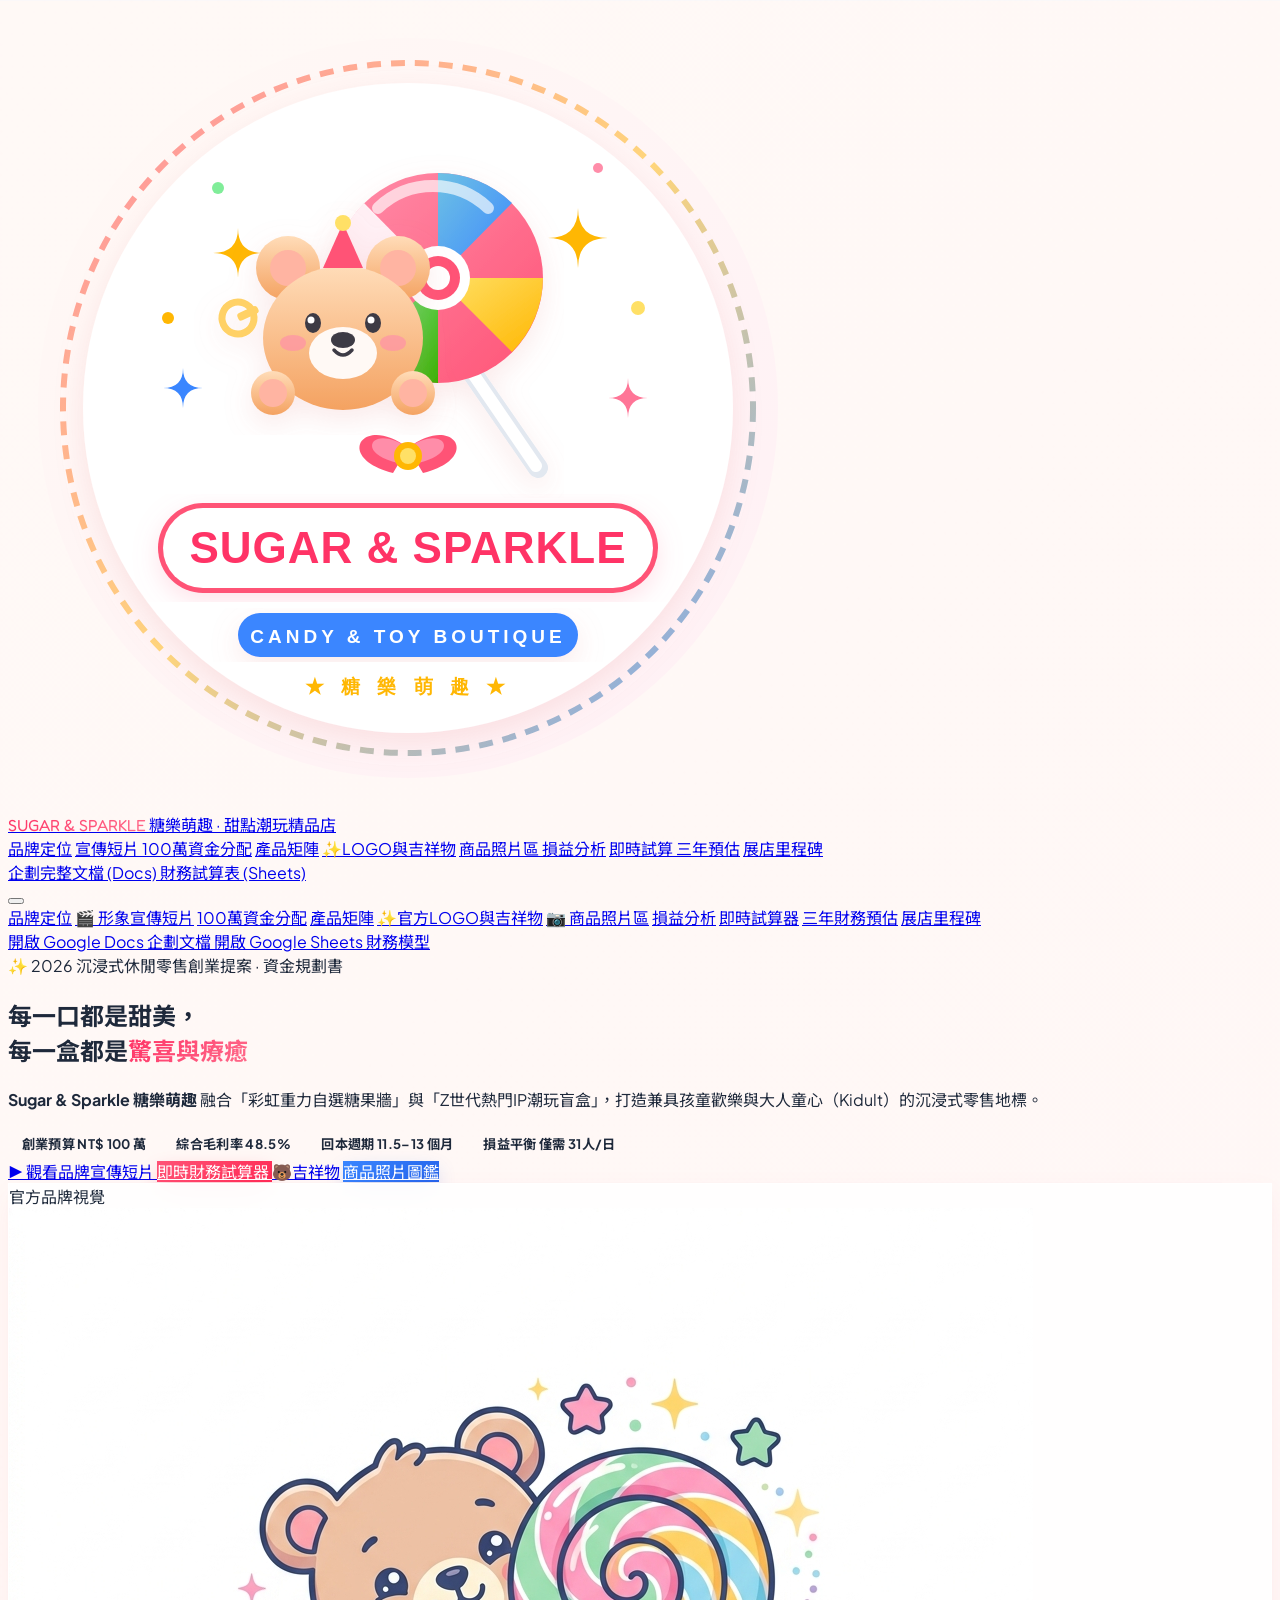
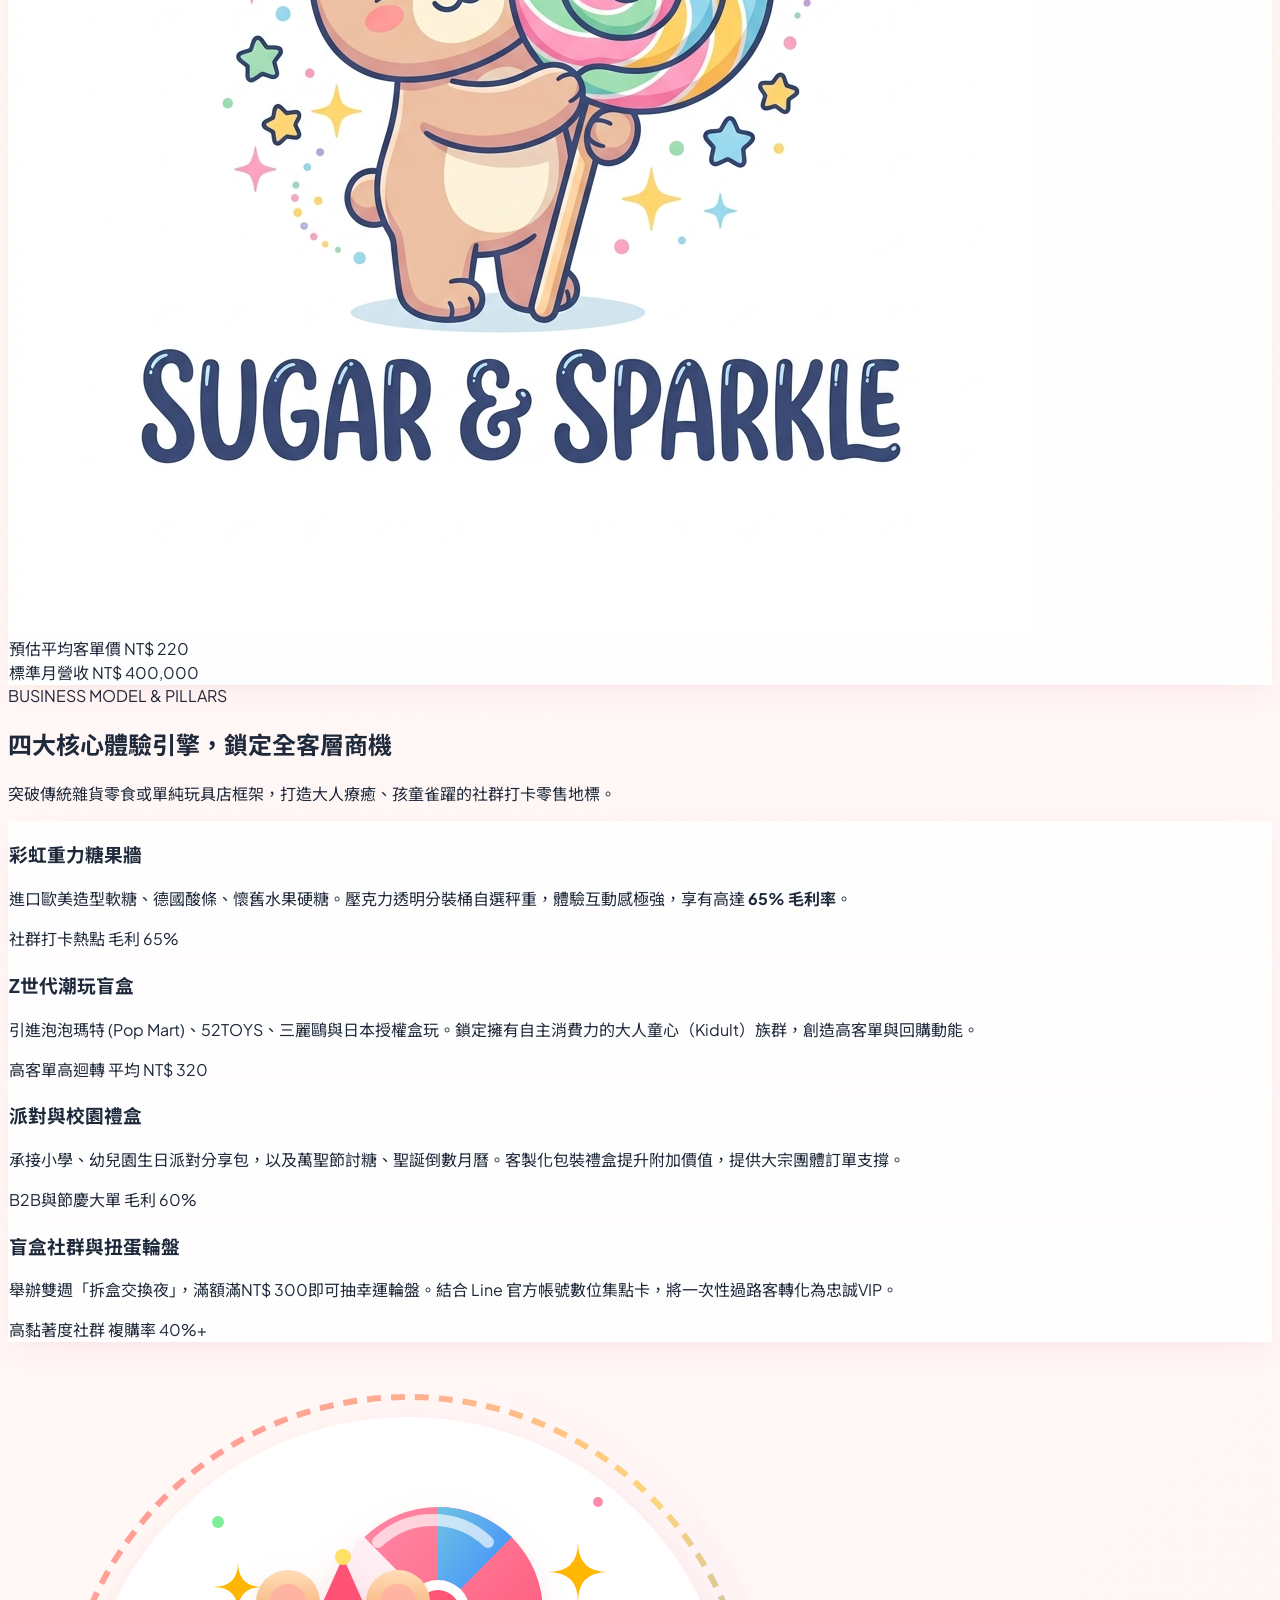
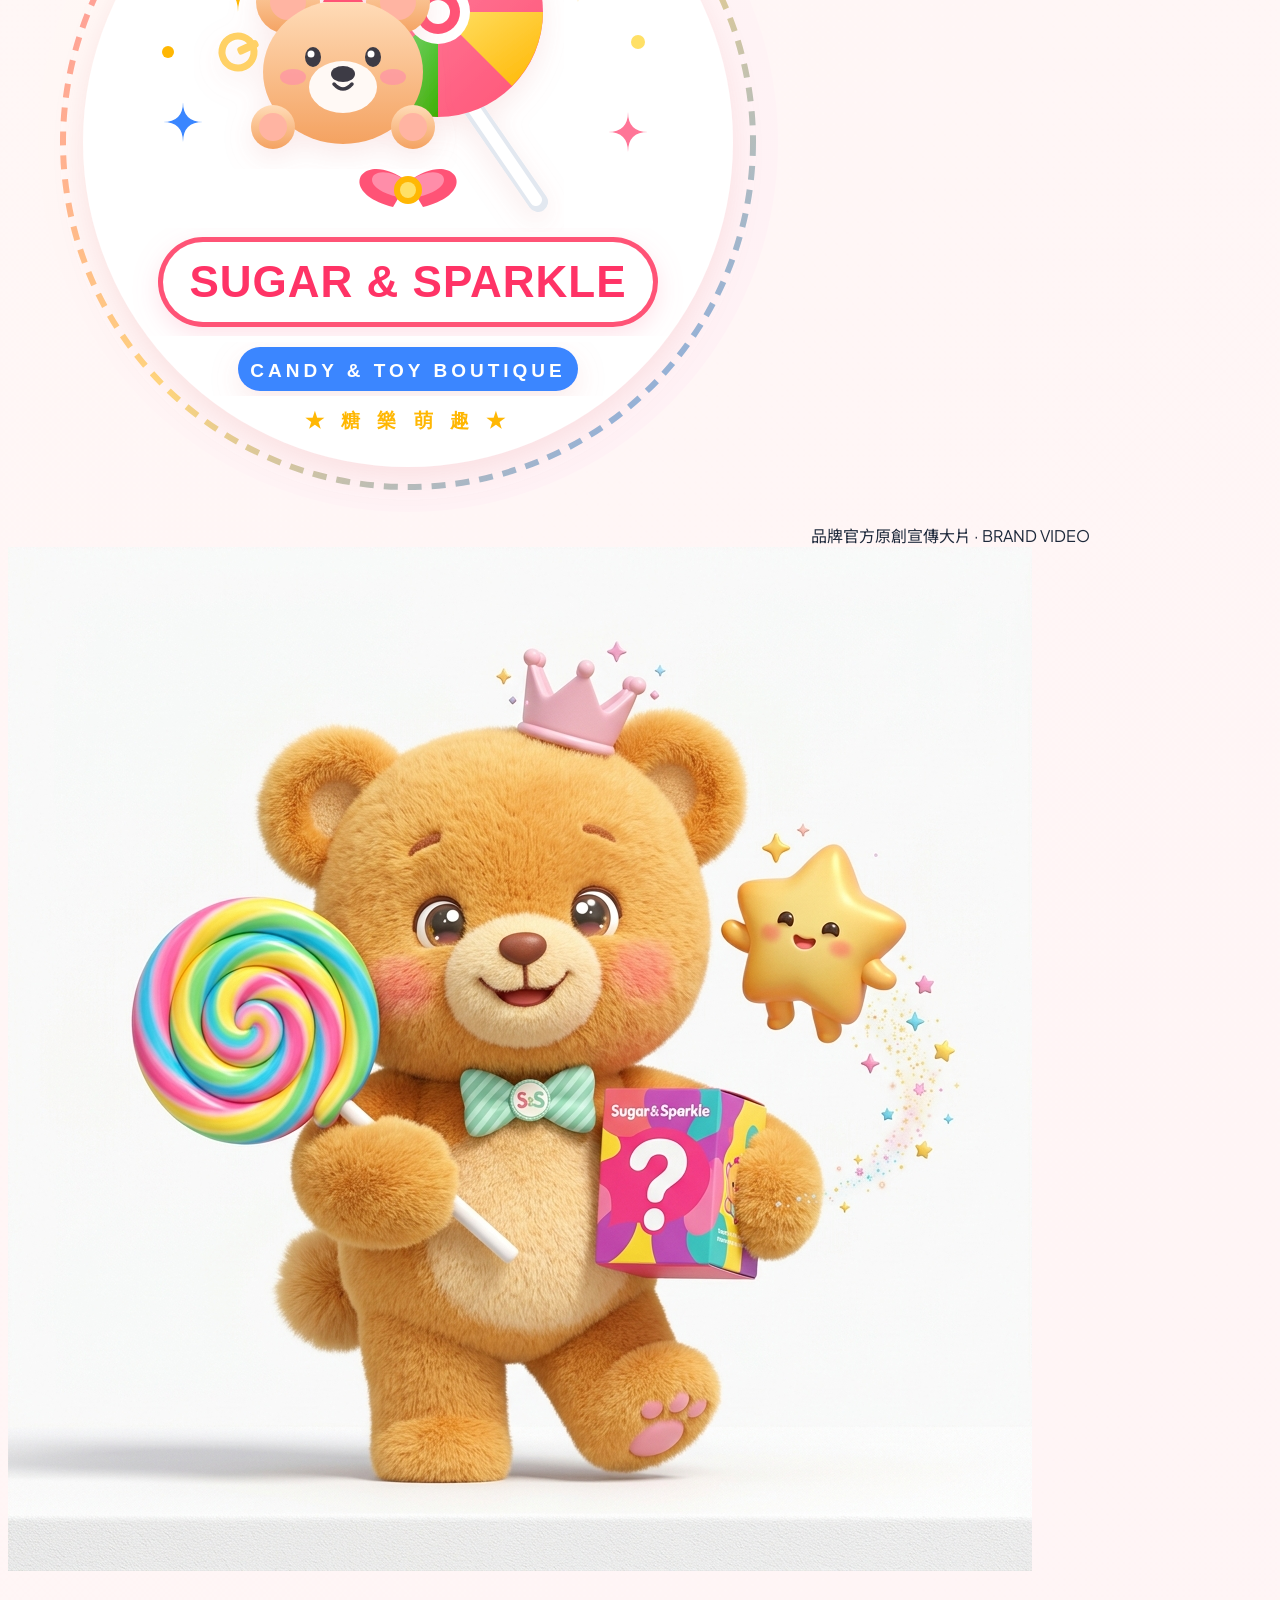
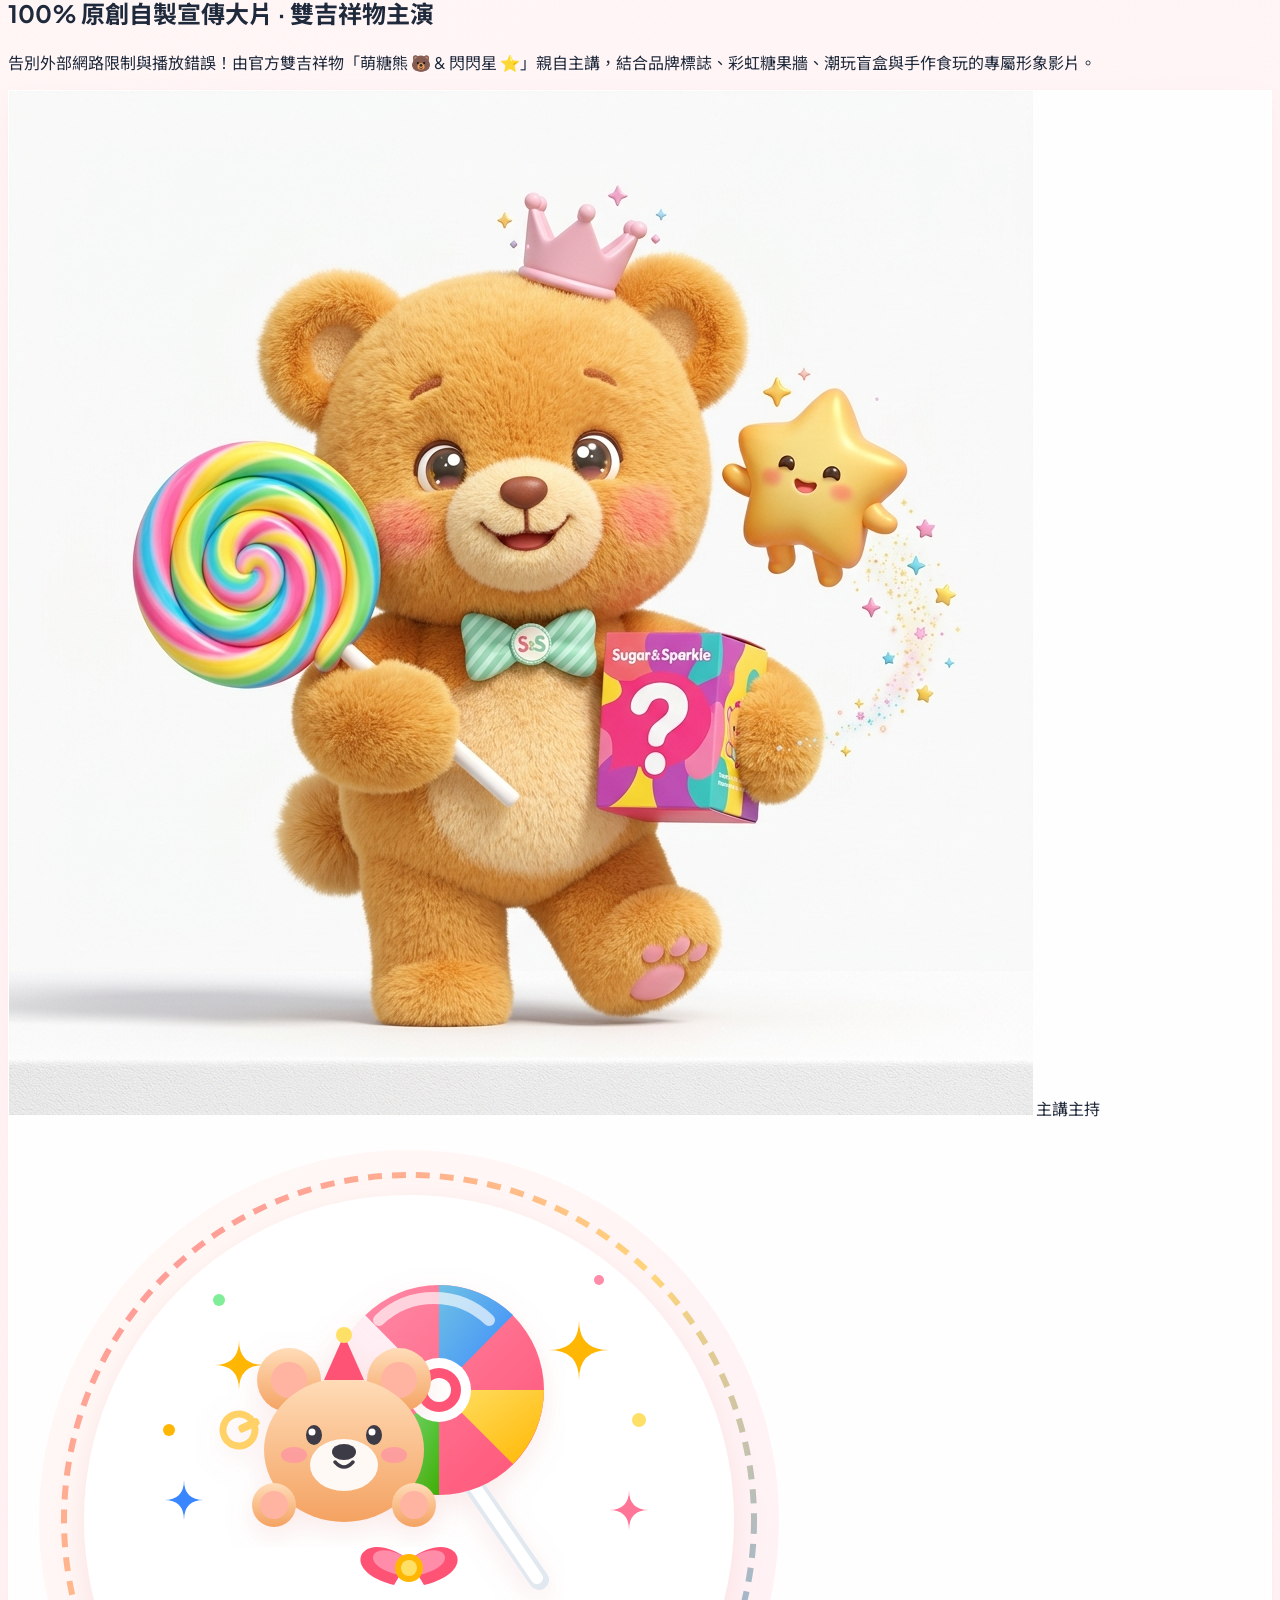
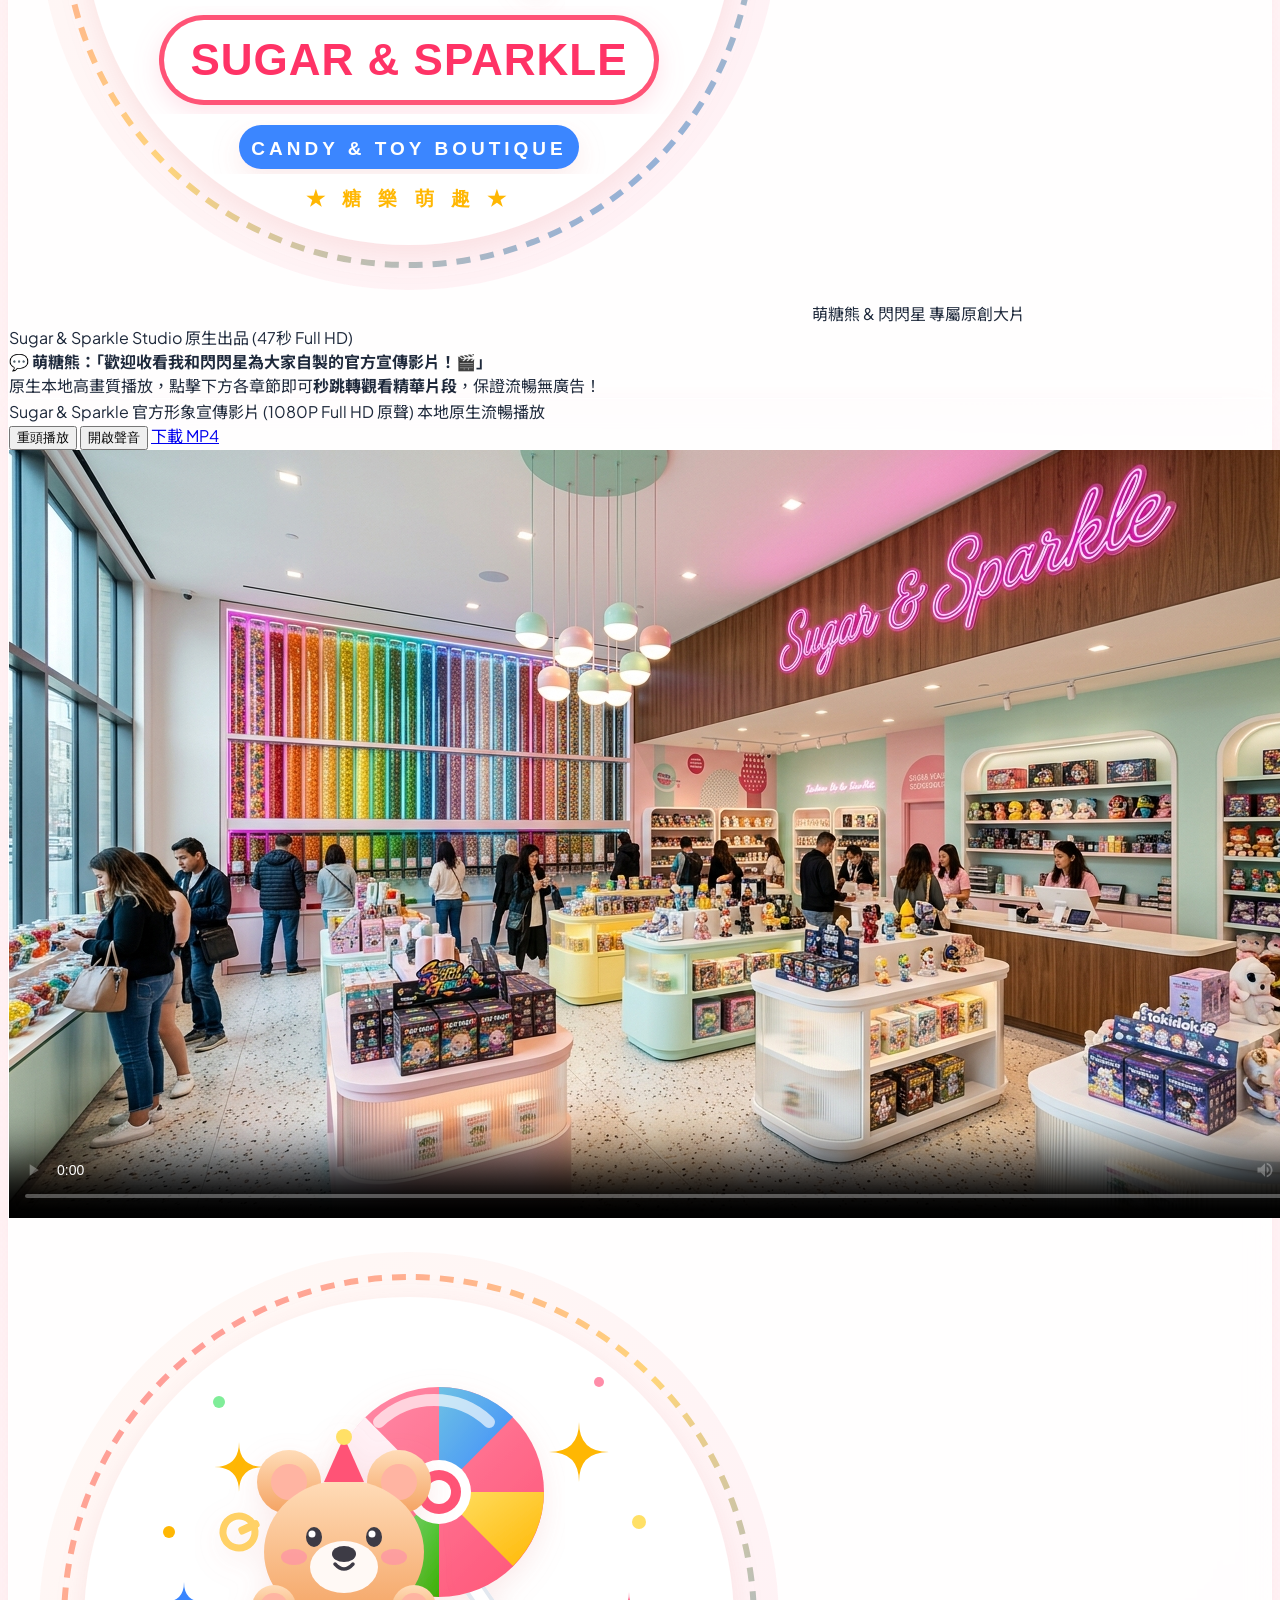
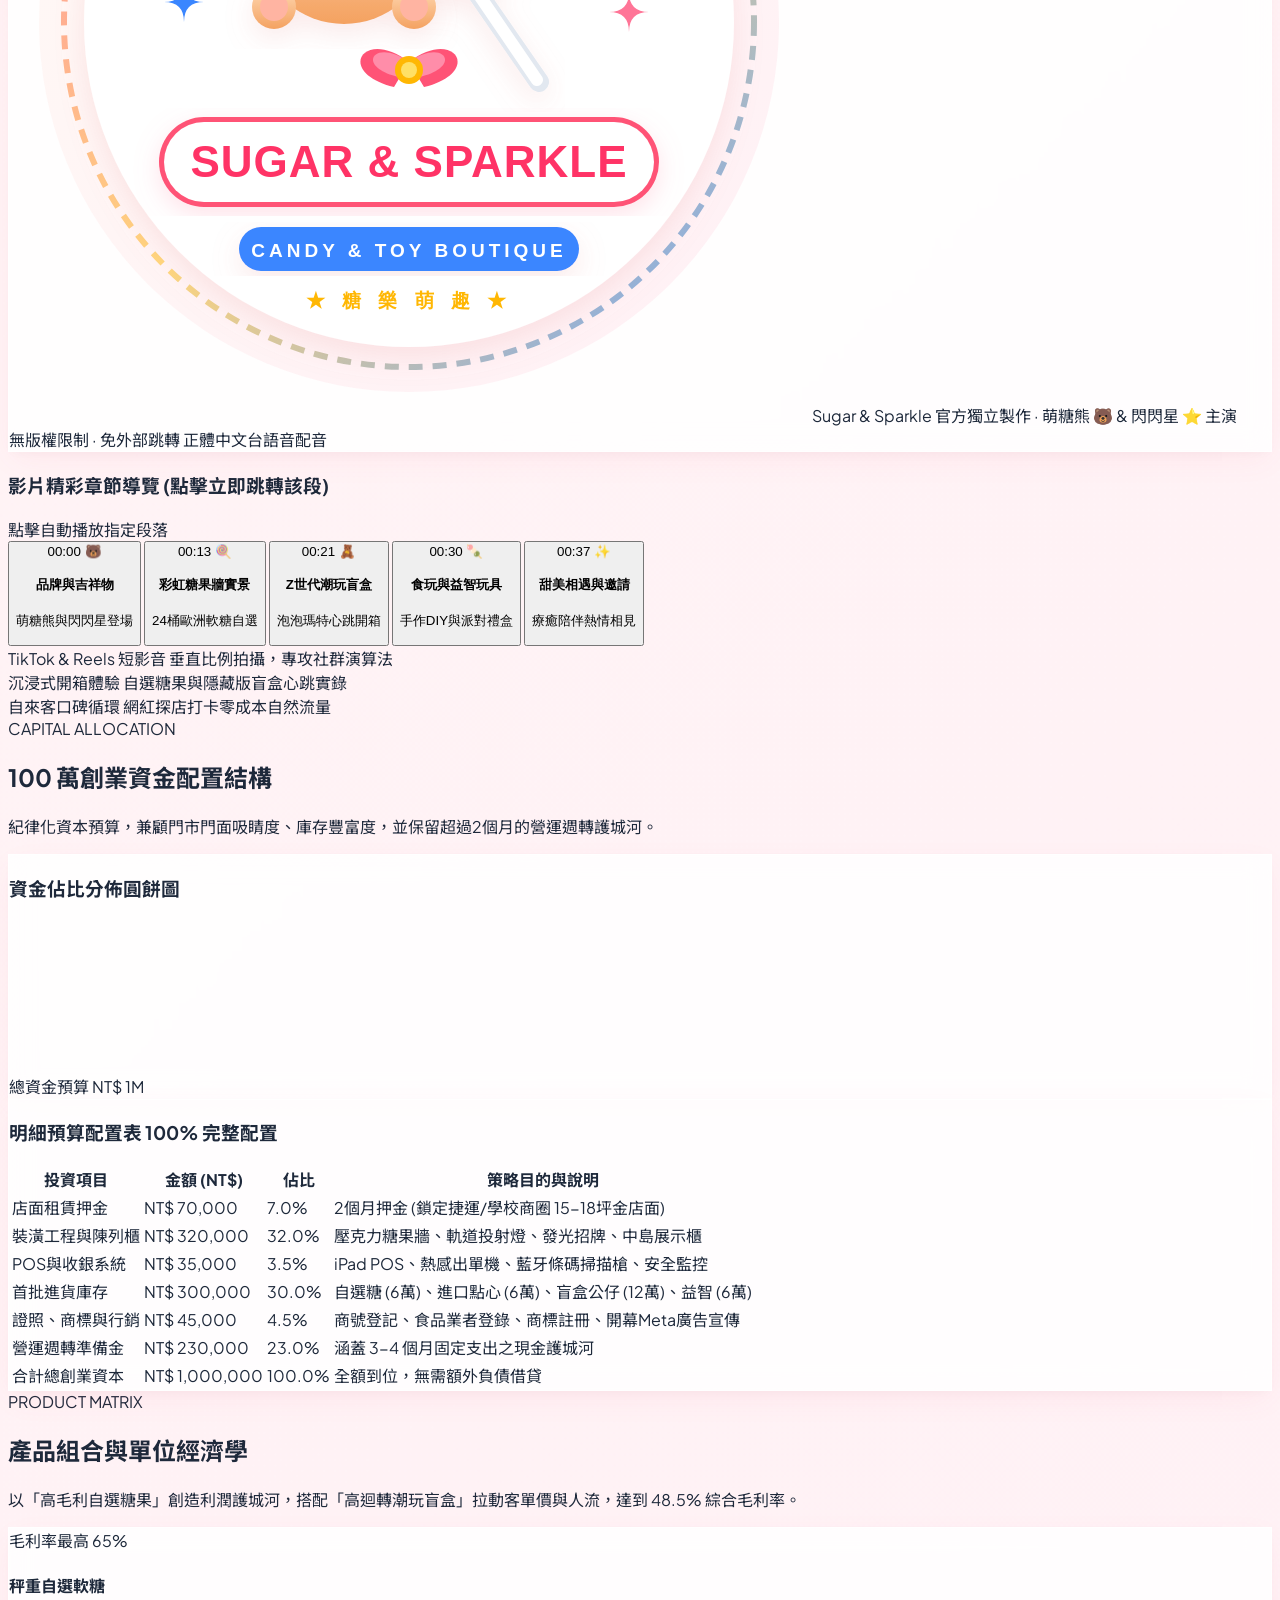
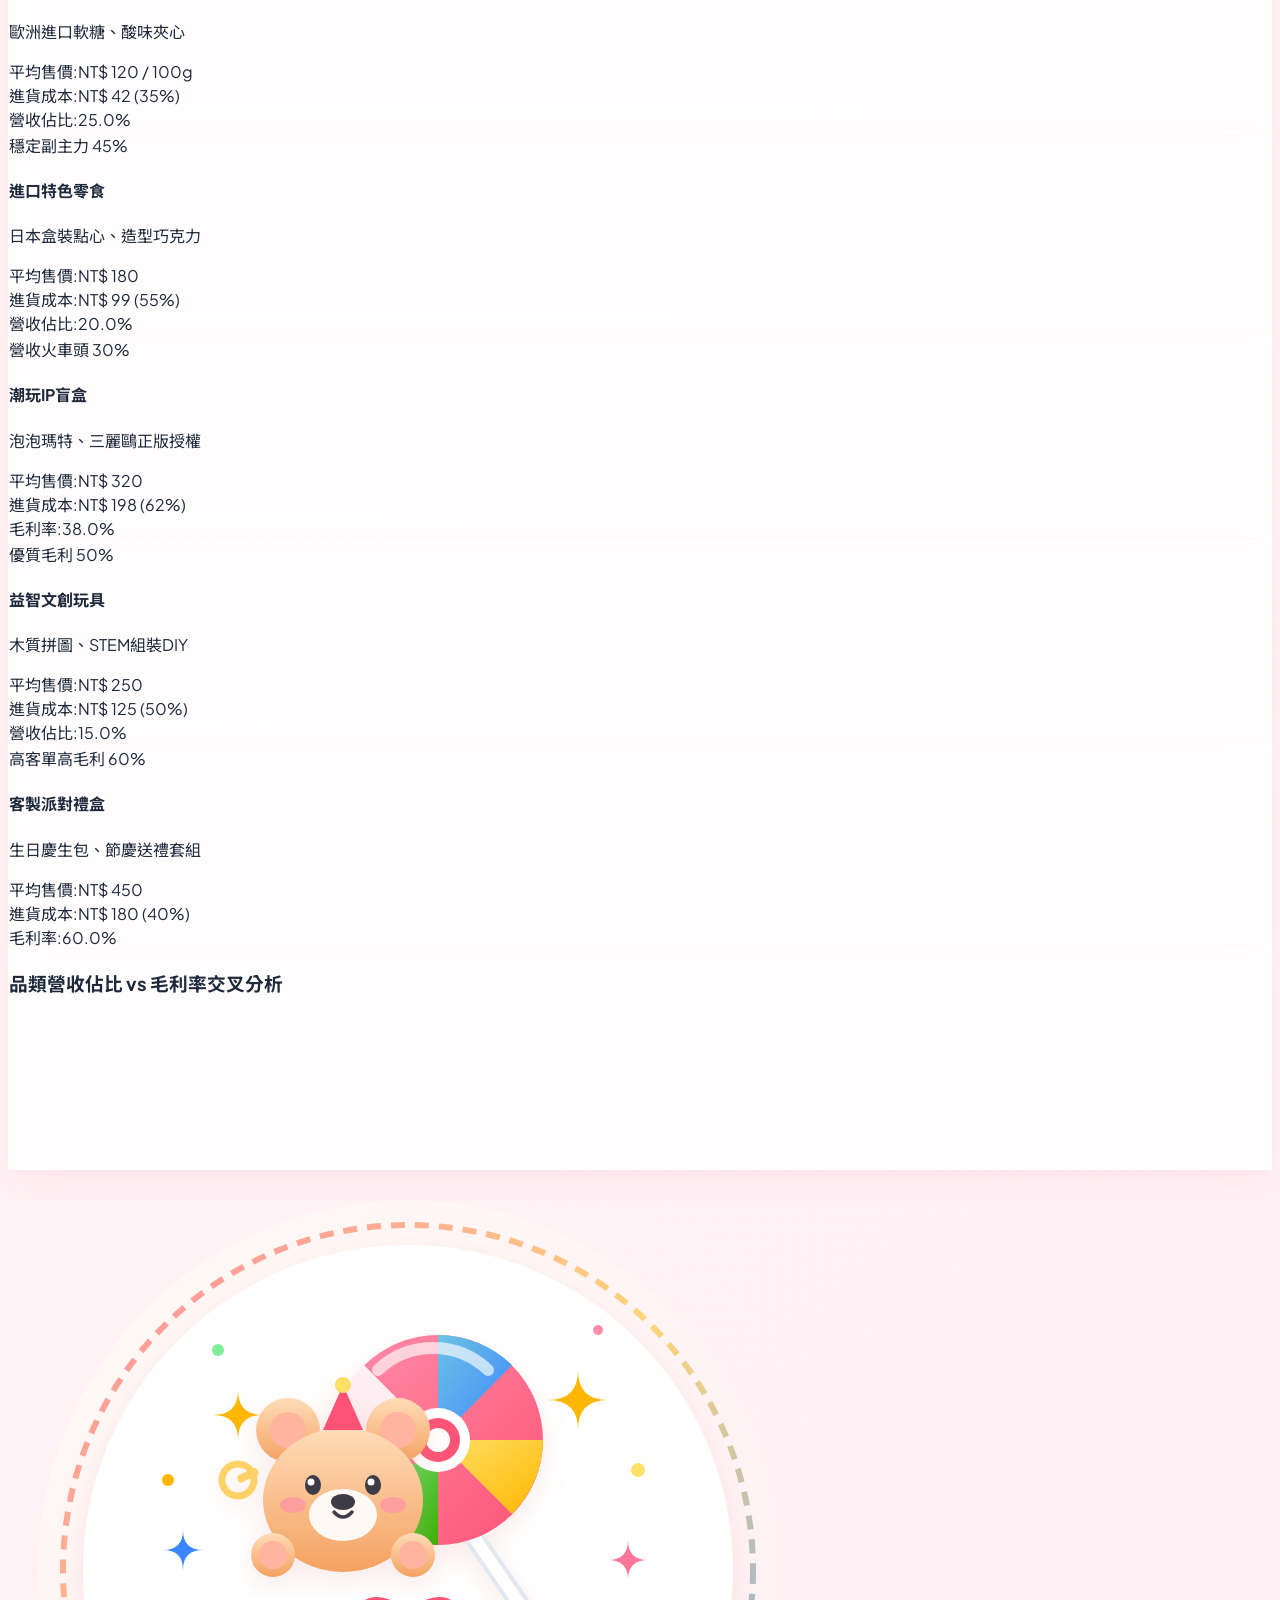
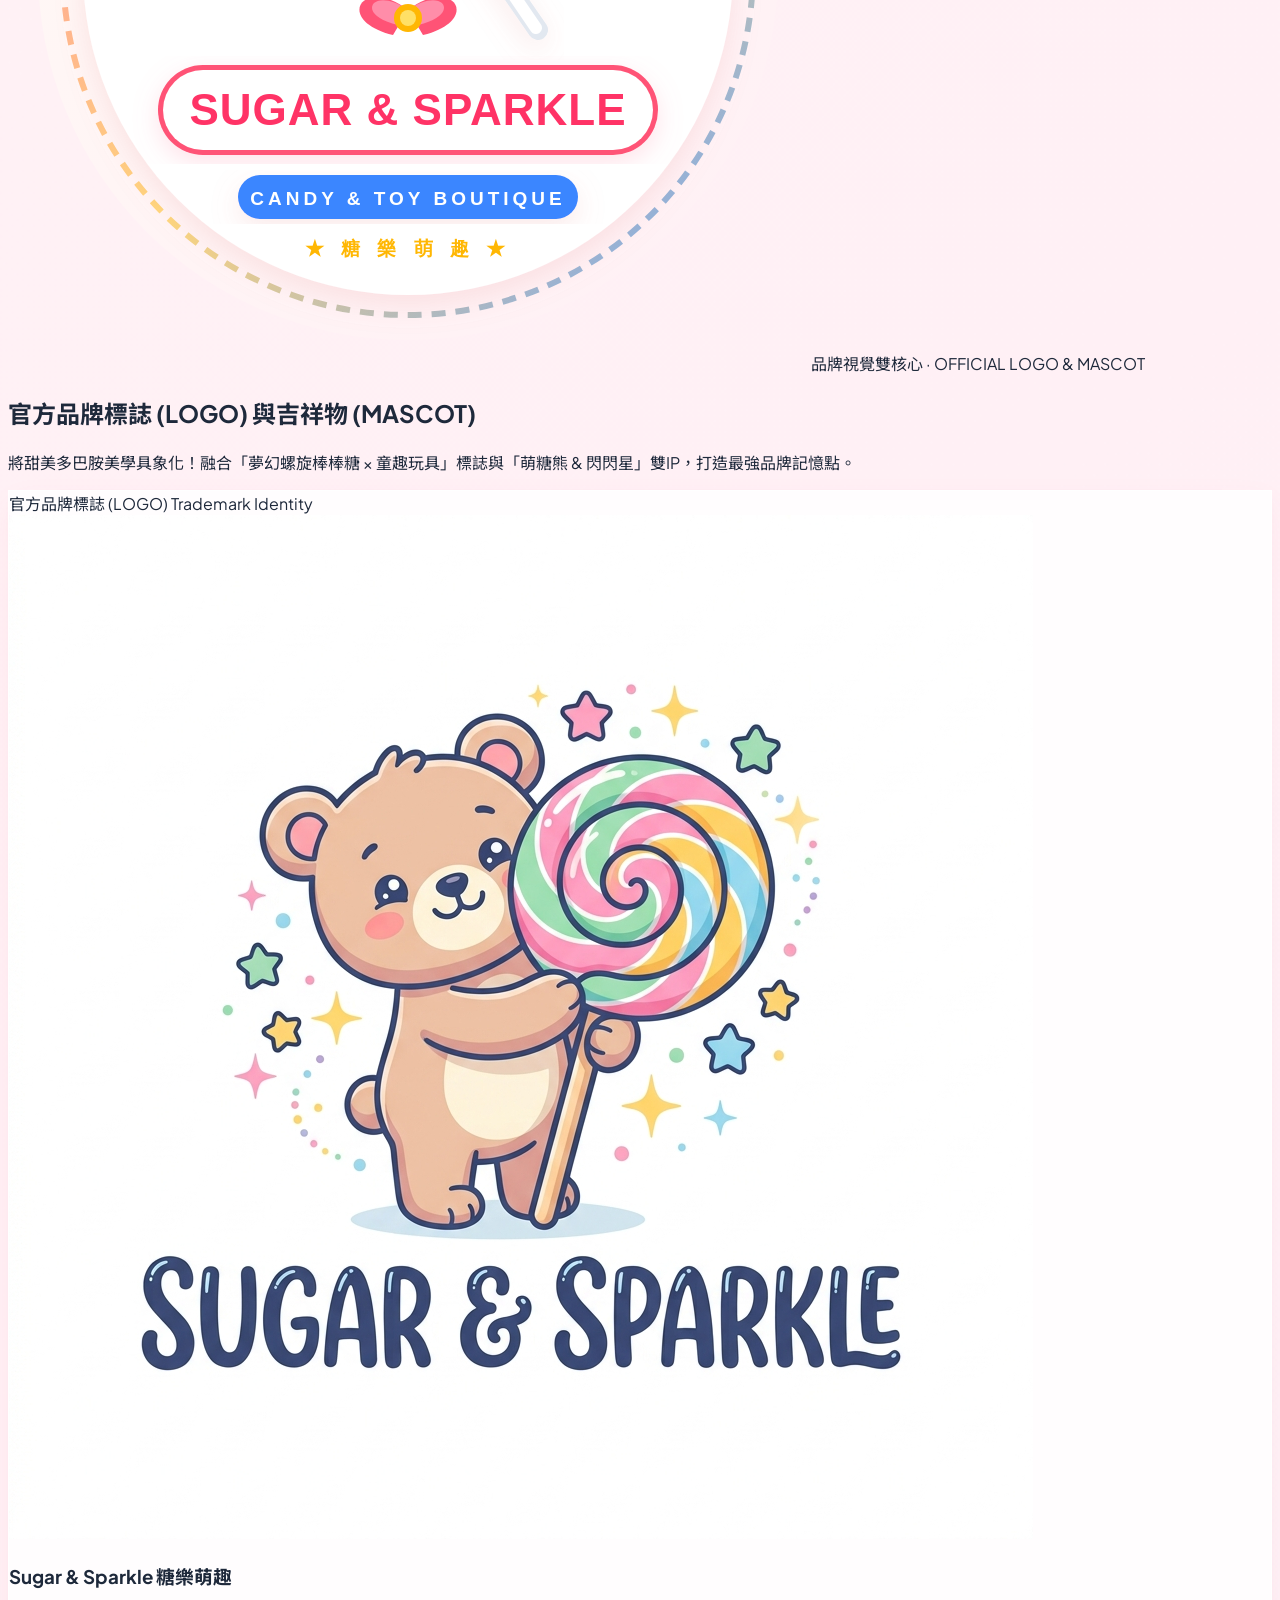
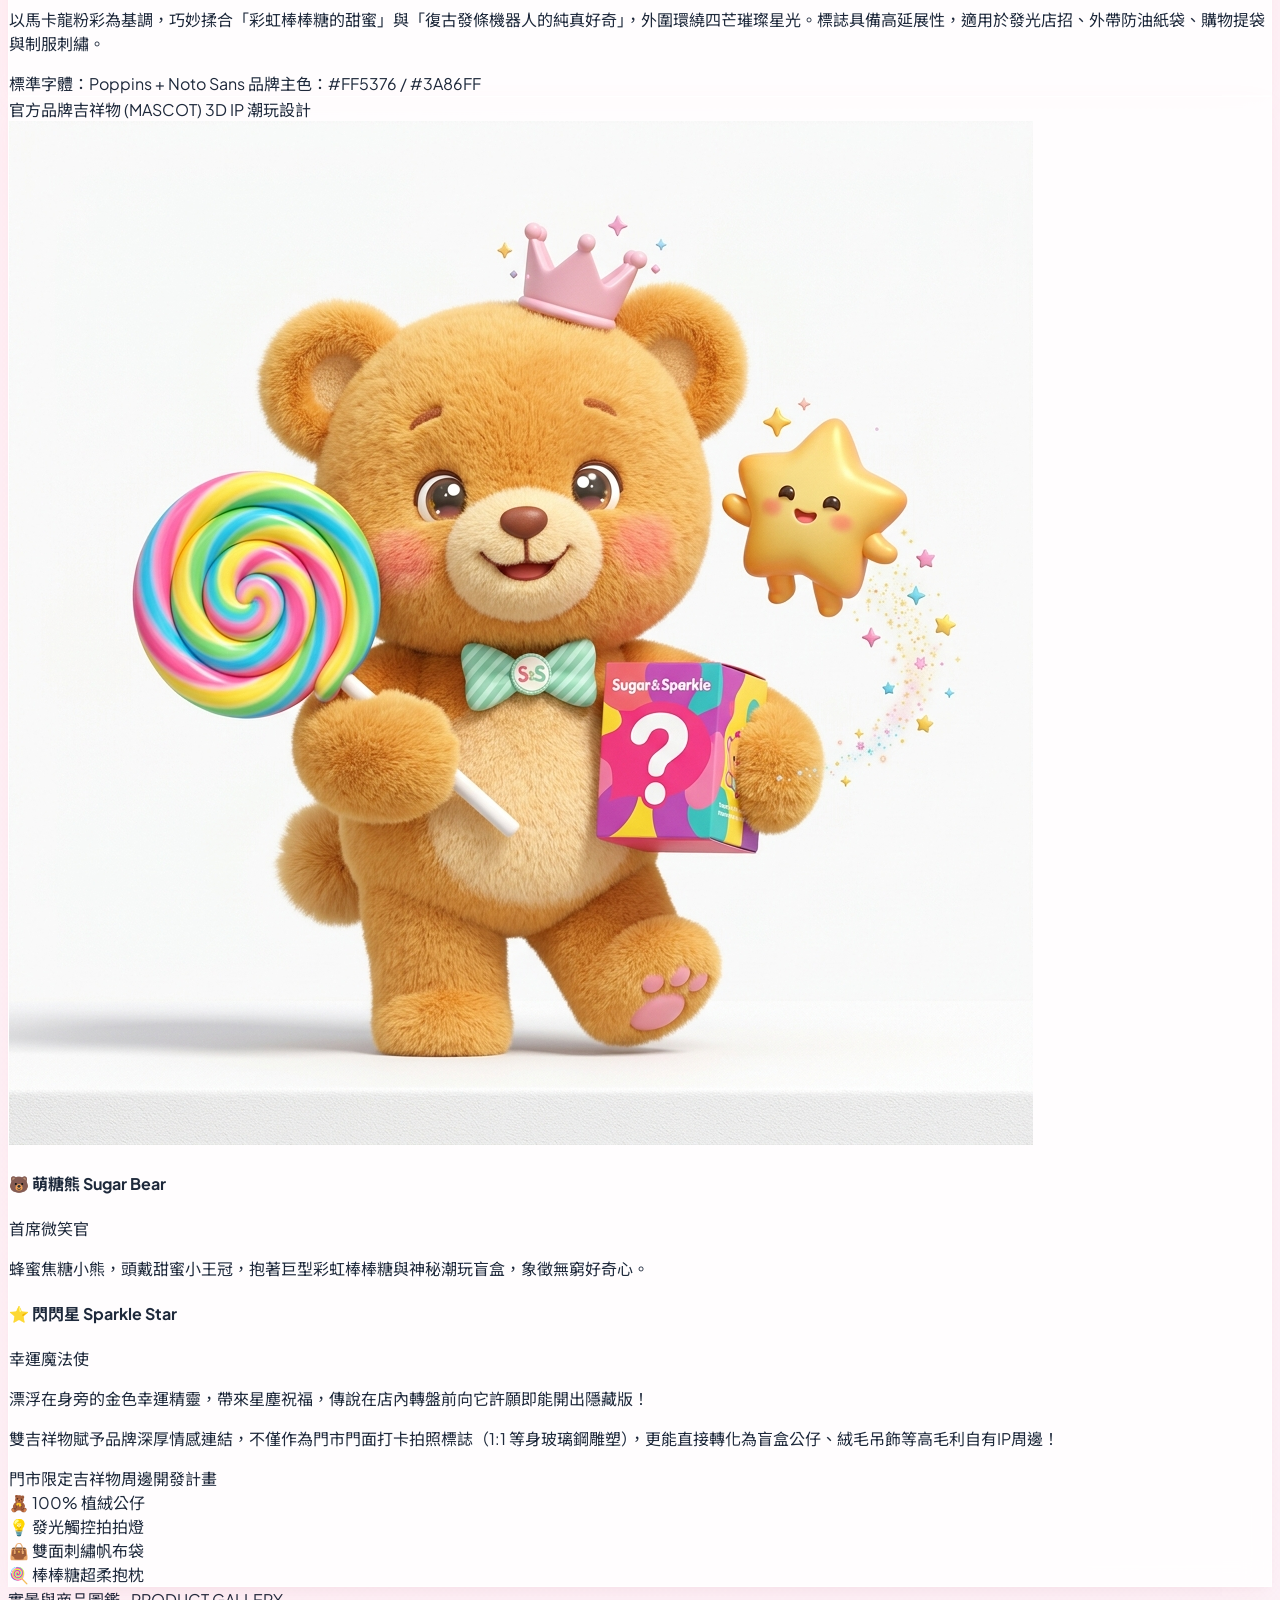
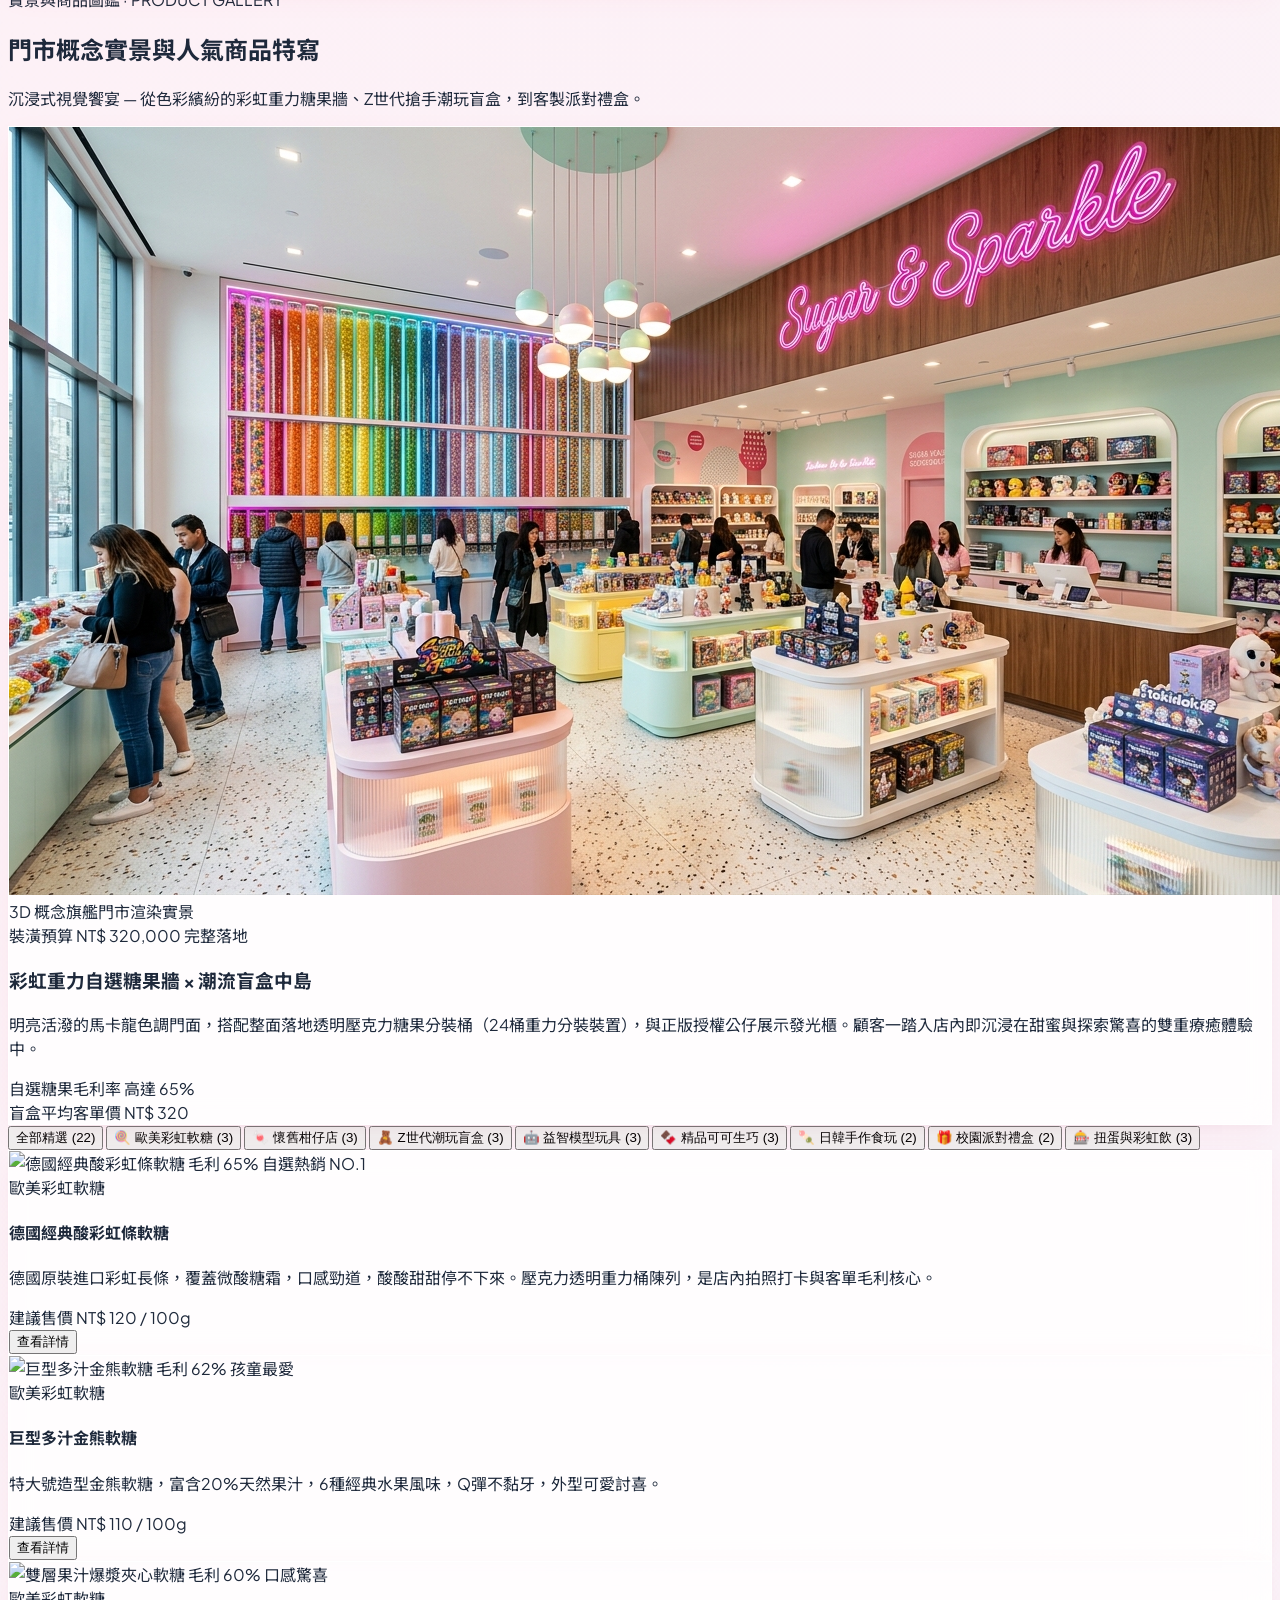
==== commit cda2ca69: "Replace external video with 100% self-made native HTML5 promo video featuring LOGO and mascot with 5" ====
--- a/index.html
+++ b/index.html
@@ -306,12 +306,12 @@
         <div class="flex items-center justify-center gap-2.5 mb-3">
           <img src="assets/images/logo.svg" alt="Sugar &amp; Sparkle Logo" class="w-9 h-9 rounded-full shadow-md bg-white p-0.5 border border-pink-200">
           <span class="inline-flex items-center gap-1.5 px-3.5 py-1.5 rounded-full bg-brandPink text-white text-xs font-black shadow-md">
-            <i data-lucide="film" class="w-3.5 h-3.5"></i> 品牌影音旗艦放映廳 · VIDEO THEATER
+            <i data-lucide="film" class="w-3.5 h-3.5"></i> 品牌官方原創宣傳大片 · BRAND VIDEO
           </span>
           <img src="assets/images/mascot.jpg" alt="Mascot Sugar Bear" class="w-9 h-9 rounded-full shadow-md border-2 border-brandPink object-cover">
         </div>
-        <h2 class="text-3xl sm:text-4xl font-black text-gray-900 tracking-tight">沉浸式多巴胺影院 · 6 大主題專區</h2>
-        <p class="text-gray-600 mt-3 text-base">突破單一片段限制！由官方雙吉祥物「萌糖熊 🐻 &amp; 閃閃星 ⭐」為您主持導覽，全方位探索品牌美學、彩虹糖果牆、盲盒開箱、吉祥物日常與手作食玩。</p>
+        <h2 class="text-3xl sm:text-4xl font-black text-gray-900 tracking-tight">100% 原創自製宣傳大片 · 雙吉祥物主演</h2>
+        <p class="text-gray-600 mt-3 text-base">告別外部網路限制與播放錯誤！由官方雙吉祥物「萌糖熊 🐻 &amp; 閃閃星 ⭐」親自主講，結合品牌標誌、彩虹糖果牆、潮玩盲盒與手作食玩的專屬形象影片。</p>
       </div>
 
       <!-- Mascot & Logo Co-Host Welcoming Banner -->
@@ -324,208 +324,131 @@
           <div>
             <div class="flex items-center gap-1.5">
               <img src="assets/images/logo.svg" alt="Logo" class="w-4 h-4 rounded-full">
-              <span class="font-black text-gray-900 text-sm sm:text-base">萌糖熊 &amp; 閃閃星 放映頻道</span>
-            </div>
-            <span class="text-[11px] font-bold text-brandPink">Sugar &amp; Sparkle Official Studio</span>
+              <span class="font-black text-gray-900 text-sm sm:text-base">萌糖熊 &amp; 閃閃星 專屬原創大片</span>
+            </div>
+            <span class="text-[11px] font-bold text-brandPink">Sugar &amp; Sparkle Studio 原生出品 (47秒 Full HD)</span>
           </div>
         </div>
         <div class="flex-1 text-xs text-gray-600 bg-white/90 p-3 rounded-xl border border-pink-100 shadow-sm leading-relaxed">
-          💬 <strong>萌糖熊：「歡迎來到糖樂萌趣放映廳！🎬」</strong><br>
-          我們為您精選了 6 大主題短片！點擊下方影片卡片即可<strong>即時在上方影院切換播放</strong>，也能在右上方貼入任何 YouTube 網址自由觀看喔！
+          💬 <strong>萌糖熊：「歡迎收看我和閃閃星為大家自製的官方宣傳影片！🎬」</strong><br>
+          原生本地高畫質播放，點擊下方各章節即可<strong>秒跳轉觀看精華片段</strong>，保證流暢無廣告！
         </div>
       </div>
 
       <!-- Main Video Theater Container -->
-      <div id="mainVideoTheater" class="max-w-4xl mx-auto glass-card rounded-3xl p-4 sm:p-6 shadow-2xl border-2 border-pink-200/90 relative group mb-12">
+      <div id="mainVideoTheater" class="max-w-4xl mx-auto glass-card rounded-3xl p-4 sm:p-6 shadow-2xl border-2 border-pink-200/90 relative group mb-8">
         
-        <!-- Video Header Bar with Switcher / Customizer -->
+        <!-- Video Header Bar with Player Controls -->
         <div class="flex flex-col sm:flex-row items-center justify-between gap-3 pb-4 mb-4 border-b border-gray-100 text-xs">
           <div class="flex items-center gap-2 flex-wrap">
-            <span class="flex h-2.5 w-2.5 rounded-full bg-red-500 animate-pulse"></span>
-            <span id="currentVideoTitle" class="font-extrabold text-gray-800 text-sm">Sugar &amp; Sparkle 官方概念形象影片 (4K HD)</span>
-            <span id="currentVideoTag" class="px-2.5 py-0.5 rounded-full text-[10px] font-black bg-pink-100 text-brandPink">品牌旗艦廣告</span>
-          </div>
-          <!-- Live YouTube Input Tool -->
-          <div class="flex items-center gap-2 w-full sm:w-auto">
-            <div class="relative flex-1 sm:w-72">
-              <input type="text" id="videoUrlInput" placeholder="貼上 YouTube 影片網址更換..." 
-                     class="w-full text-xs py-1.5 pl-3 pr-8 rounded-xl border border-gray-200 focus:outline-none focus:border-brandPink bg-gray-50/80">
-              <button id="updateVideoBtn" title="點擊切換影片" class="absolute right-2 top-1/2 -translate-y-1/2 text-gray-400 hover:text-brandPink">
-                <i data-lucide="arrow-right-circle" class="w-4 h-4"></i>
-              </button>
-            </div>
-          </div>
-        </div>
-
-        <!-- 16:9 Responsive Video Player Box -->
+            <span class="flex h-2.5 w-2.5 rounded-full bg-emerald-500 animate-pulse"></span>
+            <span class="font-extrabold text-gray-800 text-sm">Sugar &amp; Sparkle 官方形象宣傳影片 (1080P Full HD 原聲)</span>
+            <span class="px-2.5 py-0.5 rounded-full text-[10px] font-black bg-emerald-100 text-emerald-800">本地原生流暢播放</span>
+          </div>
+          <!-- Quick Video Player Action Buttons -->
+          <div class="flex items-center gap-2">
+            <button id="replayVideoBtn" class="px-3 py-1.5 rounded-xl bg-gray-100 hover:bg-pink-100 text-gray-700 hover:text-brandPink font-bold text-xs transition-colors flex items-center gap-1">
+              <i data-lucide="rotate-ccw" class="w-3.5 h-3.5"></i> 重頭播放
+            </button>
+            <button id="toggleMuteBtn" class="px-3 py-1.5 rounded-xl bg-pink-50 hover:bg-pink-100 text-brandPink font-bold text-xs transition-colors flex items-center gap-1">
+              <i data-lucide="volume-2" class="w-3.5 h-3.5"></i> 開啟聲音
+            </button>
+            <a href="assets/videos/sugar_sparkle_promo.mp4" download="Sugar_Sparkle_Promo_Video.mp4" class="px-3 py-1.5 rounded-xl bg-blue-50 hover:bg-blue-100 text-blue-700 font-bold text-xs transition-colors flex items-center gap-1">
+              <i data-lucide="download" class="w-3.5 h-3.5"></i> 下載 MP4
+            </a>
+          </div>
+        </div>
+
+        <!-- 16:9 Responsive Native HTML5 Video Player Box -->
         <div class="relative w-full aspect-video rounded-2xl overflow-hidden bg-black shadow-inner border border-pink-100">
-          <iframe id="mainPromoVideo" class="w-full h-full" 
-                  src="https://www.youtube.com/embed/JLl_D7Ls97g?rel=0&amp;modestbranding=1" 
-                  title="Sugar &amp; Sparkle 官方品牌概念影片" 
-                  frameborder="0" 
-                  allow="accelerometer; autoplay; clipboard-write; encrypted-media; gyroscope; picture-in-picture; web-share" 
-                  allowfullscreen>
-          </iframe>
+          <video id="mainPromoVideoPlayer" class="w-full h-full object-cover" 
+                 controls autoplay loop playsinline preload="auto" poster="assets/images/store_interior.jpg">
+            <source src="assets/videos/sugar_sparkle_promo.mp4" type="video/mp4">
+            您的瀏覽器不支援 HTML5 影片標籤。
+          </video>
         </div>
 
         <!-- Player Footer Bar: Official Co-Branding Watermark -->
         <div class="flex flex-col sm:flex-row items-center justify-between gap-2 pt-4 border-t border-gray-100 mt-4 text-xs">
           <div class="flex items-center gap-2 text-gray-500 font-bold">
             <img src="assets/images/logo.svg" alt="Logo" class="w-4 h-4 rounded-full">
-            <span>Sugar &amp; Sparkle 官方監製 · 萌糖熊 🐻 &amp; 閃閃星 ⭐ 榮譽出品</span>
+            <span>Sugar &amp; Sparkle 官方獨立製作 · 萌糖熊 🐻 &amp; 閃閃星 ⭐ 主演</span>
           </div>
           <div class="flex items-center gap-3 text-gray-400 text-[11px] font-bold">
-            <span class="flex items-center gap-1 text-emerald-600"><i data-lucide="check-circle" class="w-3.5 h-3.5"></i>4K 高畫質串流</span>
-            <span class="flex items-center gap-1 text-purple-600"><i data-lucide="sparkles" class="w-3.5 h-3.5"></i>多巴胺氛圍原聲</span>
-          </div>
-        </div>
-
-      </div>
-
-
-      <!-- ================= 6-VIDEO PLAYLIST GRID ================= -->
-      <div class="max-w-6xl mx-auto mb-14">
-        <div class="flex items-center justify-between mb-6">
-          <h3 class="text-xl font-black text-gray-900 flex items-center gap-2">
-            <i data-lucide="list-video" class="w-5 h-5 text-brandPink"></i>
-            <span>精選 6 大主題影視頻道 (點擊立即播放)</span>
+            <span class="flex items-center gap-1 text-emerald-600"><i data-lucide="shield-check" class="w-3.5 h-3.5"></i>無版權限制 · 免外部跳轉</span>
+            <span class="flex items-center gap-1 text-purple-600"><i data-lucide="sparkles" class="w-3.5 h-3.5"></i>正體中文台語音配音</span>
+          </div>
+        </div>
+
+      </div>
+
+
+      <!-- ================= 5-CHAPTER QUICK SEEK CARDS ================= -->
+      <div class="max-w-4xl mx-auto mb-14">
+        <div class="flex items-center justify-between mb-4">
+          <h3 class="text-lg font-black text-gray-900 flex items-center gap-2">
+            <i data-lucide="bookmark" class="w-4 h-4 text-brandPink"></i>
+            <span>影片精彩章節導覽 (點擊立即跳轉該段)</span>
           </h3>
-          <span class="text-xs font-extrabold text-gray-400">點擊任意卡片即刻切換上方大螢幕</span>
-        </div>
-
-        <div class="grid grid-cols-1 sm:grid-cols-2 lg:grid-cols-3 gap-5">
+          <span class="text-xs text-gray-400 font-bold">點擊自動播放指定段落</span>
+        </div>
+
+        <div class="grid grid-cols-1 sm:grid-cols-2 md:grid-cols-5 gap-3">
           
-          <!-- Playlist Item 1: Brand Concept -->
-          <div class="playlist-item-card glass-card rounded-2xl p-4 cursor-pointer hover:shadow-lg transition-all group ring-2 ring-brandPink bg-pink-50/80 border border-pink-100"
-               data-video-id="JLl_D7Ls97g" 
-               data-title="Sugar &amp; Sparkle 官方概念形象影片 (4K HD)" 
-               data-tag="品牌旗艦廣告">
-            <div class="relative aspect-video rounded-xl overflow-hidden mb-3 bg-black">
-              <img src="https://img.youtube.com/vi/JLl_D7Ls97g/hqdefault.jpg" alt="品牌概念影片" class="w-full h-full object-cover group-hover:scale-105 transition-transform duration-300">
-              <span class="absolute top-2 left-2 bg-brandPink text-white text-[10px] font-black px-2 py-0.5 rounded shadow">✨ 品牌形象</span>
-              <span class="absolute bottom-2 right-2 bg-black/70 text-white text-[10px] font-mono px-1.5 py-0.5 rounded">01:05</span>
-            </div>
-            <div class="flex items-center justify-between text-xs font-bold text-gray-500 mb-1">
-              <span>ONE DOT CREATIVE</span>
-              <div class="play-status-btn"><span class="text-brandPink font-black flex items-center gap-1">▶ 播放中</span></div>
-            </div>
-            <h4 class="font-black text-gray-900 text-sm group-hover:text-brandPink transition-colors line-clamp-1">
-              Commercial Video · Pastry Sweets &amp; Candy
-            </h4>
-            <p class="text-xs text-gray-500 mt-1 line-clamp-2">
-              法式甜點工坊與手工糖果的高級商業唯美攝影，營造多巴胺治癒氛圍。
-            </p>
-          </div>
-
-          <!-- Playlist Item 2: Candy Wall -->
-          <div class="playlist-item-card glass-card rounded-2xl p-4 cursor-pointer hover:shadow-lg transition-all group bg-white border border-gray-100 hover:border-pink-200"
-               data-video-id="Kgv2sMpQg0U" 
-               data-title="彩虹重力糖果牆 × 沉浸式自選體驗巡禮" 
-               data-tag="門市實景導覽">
-            <div class="relative aspect-video rounded-xl overflow-hidden mb-3 bg-black">
-              <img src="https://img.youtube.com/vi/Kgv2sMpQg0U/hqdefault.jpg" alt="彩虹重力糖果牆巡禮" class="w-full h-full object-cover group-hover:scale-105 transition-transform duration-300">
-              <span class="absolute top-2 left-2 bg-emerald-500 text-white text-[10px] font-black px-2 py-0.5 rounded shadow">🍭 糖果牆實境</span>
-              <span class="absolute bottom-2 right-2 bg-black/70 text-white text-[10px] font-mono px-1.5 py-0.5 rounded">03:20</span>
-            </div>
-            <div class="flex items-center justify-between text-xs font-bold text-gray-500 mb-1">
-              <span>Willy Wonka Theme Tour</span>
-              <div class="play-status-btn"><span class="text-gray-400 group-hover:text-brandPink transition-colors flex items-center gap-1">點擊播放</span></div>
-            </div>
-            <h4 class="font-black text-gray-900 text-sm group-hover:text-brandPink transition-colors line-clamp-1">
-              Satisfy Your Sweet Tooth Candy Store Tour
-            </h4>
-            <p class="text-xs text-gray-500 mt-1 line-clamp-2">
-              直擊壯觀透明壓克力重力糖果牆！自選軟糖、水果硬糖與挑選趣味。
-            </p>
-          </div>
-
-          <!-- Playlist Item 3: Pop Mart Blind Box -->
-          <div class="playlist-item-card glass-card rounded-2xl p-4 cursor-pointer hover:shadow-lg transition-all group bg-white border border-gray-100 hover:border-pink-200"
-               data-video-id="piirTSNSIMk" 
-               data-title="Z世代熱門 POP MART 潮玩盲盒心跳開箱實錄" 
-               data-tag="潮玩盲盒開箱">
-            <div class="relative aspect-video rounded-xl overflow-hidden mb-3 bg-black">
-              <img src="https://img.youtube.com/vi/piirTSNSIMk/hqdefault.jpg" alt="POP MART 盲盒開箱" class="w-full h-full object-cover group-hover:scale-105 transition-transform duration-300">
-              <span class="absolute top-2 left-2 bg-brandPurple text-white text-[10px] font-black px-2 py-0.5 rounded shadow">🧸 潮玩盲盒</span>
-              <span class="absolute bottom-2 right-2 bg-black/70 text-white text-[10px] font-mono px-1.5 py-0.5 rounded">05:15</span>
-            </div>
-            <div class="flex items-center justify-between text-xs font-bold text-gray-500 mb-1">
-              <span>POP MART UNBOXING</span>
-              <div class="play-status-btn"><span class="text-gray-400 group-hover:text-brandPink transition-colors flex items-center gap-1">點擊播放</span></div>
-            </div>
-            <h4 class="font-black text-gray-900 text-sm group-hover:text-brandPink transition-colors line-clamp-1">
-              Pop Mart Attic Of Oddities Blind Box Case Opening
-            </h4>
-            <p class="text-xs text-gray-500 mt-1 line-clamp-2">
-              一整箱拆盒心跳實況！展示潮玩公仔細節與隱藏款開出的興奮瞬間。
-            </p>
-          </div>
-
-          <!-- Playlist Item 4: Mascot Cute Animation -->
-          <div class="playlist-item-card glass-card rounded-2xl p-4 cursor-pointer hover:shadow-lg transition-all group bg-white border border-gray-100 hover:border-pink-200"
-               data-video-id="FaexpbgY5oM" 
-               data-title="萌糖熊 Sugar Bear &amp; 閃閃星 萌趣陪伴短劇" 
-               data-tag="吉祥物日常">
-            <div class="relative aspect-video rounded-xl overflow-hidden mb-3 bg-black">
-              <img src="https://img.youtube.com/vi/FaexpbgY5oM/hqdefault.jpg" alt="吉祥物動畫短片" class="w-full h-full object-cover group-hover:scale-105 transition-transform duration-300">
-              <span class="absolute top-2 left-2 bg-amber-500 text-white text-[10px] font-black px-2 py-0.5 rounded shadow">🐻 吉祥物日常</span>
-              <span class="absolute bottom-2 right-2 bg-black/70 text-white text-[10px] font-mono px-1.5 py-0.5 rounded">00:45</span>
-            </div>
-            <div class="flex items-center justify-between text-xs font-bold text-gray-500 mb-1">
-              <span>Milk &amp; Mocha Animation</span>
-              <div class="play-status-btn"><span class="text-gray-400 group-hover:text-brandPink transition-colors flex items-center gap-1">點擊播放</span></div>
-            </div>
-            <h4 class="font-black text-gray-900 text-sm group-hover:text-brandPink transition-colors line-clamp-1">
-              Come here! Cute Bear Animation Shorts
-            </h4>
-            <p class="text-xs text-gray-500 mt-1 line-clamp-2">
-              超萌小熊療癒互動！展現官方吉祥物「萌糖熊」溫暖陪伴與歡笑靈魂。
-            </p>
-          </div>
-
-          <!-- Playlist Item 5: DIY Popin Cookin -->
-          <div class="playlist-item-card glass-card rounded-2xl p-4 cursor-pointer hover:shadow-lg transition-all group bg-white border border-gray-100 hover:border-pink-200"
-               data-video-id="cJrgv9Y9oPQ" 
-               data-title="日韓人氣 Kracie 便當與祭典食玩 DIY 手作教室" 
-               data-tag="手作食玩DIY">
-            <div class="relative aspect-video rounded-xl overflow-hidden mb-3 bg-black">
-              <img src="https://img.youtube.com/vi/cJrgv9Y9oPQ/hqdefault.jpg" alt="Kracie 食玩DIY" class="w-full h-full object-cover group-hover:scale-105 transition-transform duration-300">
-              <span class="absolute top-2 left-2 bg-rose-500 text-white text-[10px] font-black px-2 py-0.5 rounded shadow">🍡 手作食玩DIY</span>
-              <span class="absolute bottom-2 right-2 bg-black/70 text-white text-[10px] font-mono px-1.5 py-0.5 rounded">04:30</span>
-            </div>
-            <div class="flex items-center justify-between text-xs font-bold text-gray-500 mb-1">
-              <span>Japan Food Making Kit</span>
-              <div class="play-status-btn"><span class="text-gray-400 group-hover:text-brandPink transition-colors flex items-center gap-1">點擊播放</span></div>
-            </div>
-            <h4 class="font-black text-gray-900 text-sm group-hover:text-brandPink transition-colors line-clamp-1">
-              Popin Cookin Matsuri Food Making Kit DIY Candy
-            </h4>
-            <p class="text-xs text-gray-500 mt-1 line-clamp-2">
-              親子互動手作食玩！蘋果糖、炸香蕉與章魚燒軟糖製作，激發孩童想像力。
-            </p>
-          </div>
-
-          <!-- Playlist Item 6: Global Tour -->
-          <div class="playlist-item-card glass-card rounded-2xl p-4 cursor-pointer hover:shadow-lg transition-all group bg-white border border-gray-100 hover:border-pink-200"
-               data-video-id="dsHGjdPGjPE" 
-               data-title="世界頂級夢幻糖果旗艦店與視覺陳列 (VMD) 探秘" 
-               data-tag="全球標竿巡禮">
-            <div class="relative aspect-video rounded-xl overflow-hidden mb-3 bg-black">
-              <img src="https://img.youtube.com/vi/dsHGjdPGjPE/hqdefault.jpg" alt="全球著名糖果店巡禮" class="w-full h-full object-cover group-hover:scale-105 transition-transform duration-300">
-              <span class="absolute top-2 left-2 bg-blue-500 text-white text-[10px] font-black px-2 py-0.5 rounded shadow">🌍 全球標竿</span>
-              <span class="absolute bottom-2 right-2 bg-black/70 text-white text-[10px] font-mono px-1.5 py-0.5 rounded">06:10</span>
-            </div>
-            <div class="flex items-center justify-between text-xs font-bold text-gray-500 mb-1">
-              <span>Ultimate Candy Store Tour</span>
-              <div class="play-status-btn"><span class="text-gray-400 group-hover:text-brandPink transition-colors flex items-center gap-1">點擊播放</span></div>
-            </div>
-            <h4 class="font-black text-gray-900 text-sm group-hover:text-brandPink transition-colors line-clamp-1">
-              Top 10 Most Famous Candy Shops in the World
-            </h4>
-            <p class="text-xs text-gray-500 mt-1 line-clamp-2">
-              借鑒國際知名糖果旗艦店的視覺動線與沈浸式場景，奠定 Sugar &amp; Sparkle 品牌高度。
-            </p>
-          </div>
+          <!-- Chapter 1 -->
+          <button class="chapter-jump-btn p-3.5 rounded-2xl border border-pink-100 bg-white hover:bg-pink-50 transition-all text-left shadow-sm group"
+                  data-time="0" data-end="13.1">
+            <div class="flex items-center justify-between mb-1.5">
+              <span class="text-xs font-black text-brandPink">00:00</span>
+              <span class="text-sm">🐻</span>
+            </div>
+            <h4 class="font-extrabold text-gray-900 text-xs group-hover:text-brandPink">品牌與吉祥物</h4>
+            <p class="text-[11px] text-gray-400 mt-0.5 line-clamp-1">萌糖熊與閃閃星登場</p>
+          </button>
+
+          <!-- Chapter 2 -->
+          <button class="chapter-jump-btn p-3.5 rounded-2xl border border-pink-100 bg-white hover:bg-pink-50 transition-all text-left shadow-sm group"
+                  data-time="13.4" data-end="21.4">
+            <div class="flex items-center justify-between mb-1.5">
+              <span class="text-xs font-black text-emerald-600">00:13</span>
+              <span class="text-sm">🍭</span>
+            </div>
+            <h4 class="font-extrabold text-gray-900 text-xs group-hover:text-emerald-600">彩虹糖果牆實景</h4>
+            <p class="text-[11px] text-gray-400 mt-0.5 line-clamp-1">24桶歐洲軟糖自選</p>
+          </button>
+
+          <!-- Chapter 3 -->
+          <button class="chapter-jump-btn p-3.5 rounded-2xl border border-pink-100 bg-white hover:bg-pink-50 transition-all text-left shadow-sm group"
+                  data-time="21.7" data-end="29.9">
+            <div class="flex items-center justify-between mb-1.5">
+              <span class="text-xs font-black text-purple-600">00:21</span>
+              <span class="text-sm">🧸</span>
+            </div>
+            <h4 class="font-extrabold text-gray-900 text-xs group-hover:text-purple-600">Z世代潮玩盲盒</h4>
+            <p class="text-[11px] text-gray-400 mt-0.5 line-clamp-1">泡泡瑪特心跳開箱</p>
+          </button>
+
+          <!-- Chapter 4 -->
+          <button class="chapter-jump-btn p-3.5 rounded-2xl border border-pink-100 bg-white hover:bg-pink-50 transition-all text-left shadow-sm group"
+                  data-time="30.2" data-end="37.5">
+            <div class="flex items-center justify-between mb-1.5">
+              <span class="text-xs font-black text-amber-600">00:30</span>
+              <span class="text-sm">🍡</span>
+            </div>
+            <h4 class="font-extrabold text-gray-900 text-xs group-hover:text-amber-600">食玩與益智玩具</h4>
+            <p class="text-[11px] text-gray-400 mt-0.5 line-clamp-1">手作DIY與派對禮盒</p>
+          </button>
+
+          <!-- Chapter 5 -->
+          <button class="chapter-jump-btn p-3.5 rounded-2xl border border-pink-100 bg-white hover:bg-pink-50 transition-all text-left shadow-sm group"
+                  data-time="37.8" data-end="47.6">
+            <div class="flex items-center justify-between mb-1.5">
+              <span class="text-xs font-black text-rose-600">00:37</span>
+              <span class="text-sm">✨</span>
+            </div>
+            <h4 class="font-extrabold text-gray-900 text-xs group-hover:text-rose-600">甜美相遇與邀請</h4>
+            <p class="text-[11px] text-gray-400 mt-0.5 line-clamp-1">療癒陪伴熱情相見</p>
+          </button>
 
         </div>
       </div>
